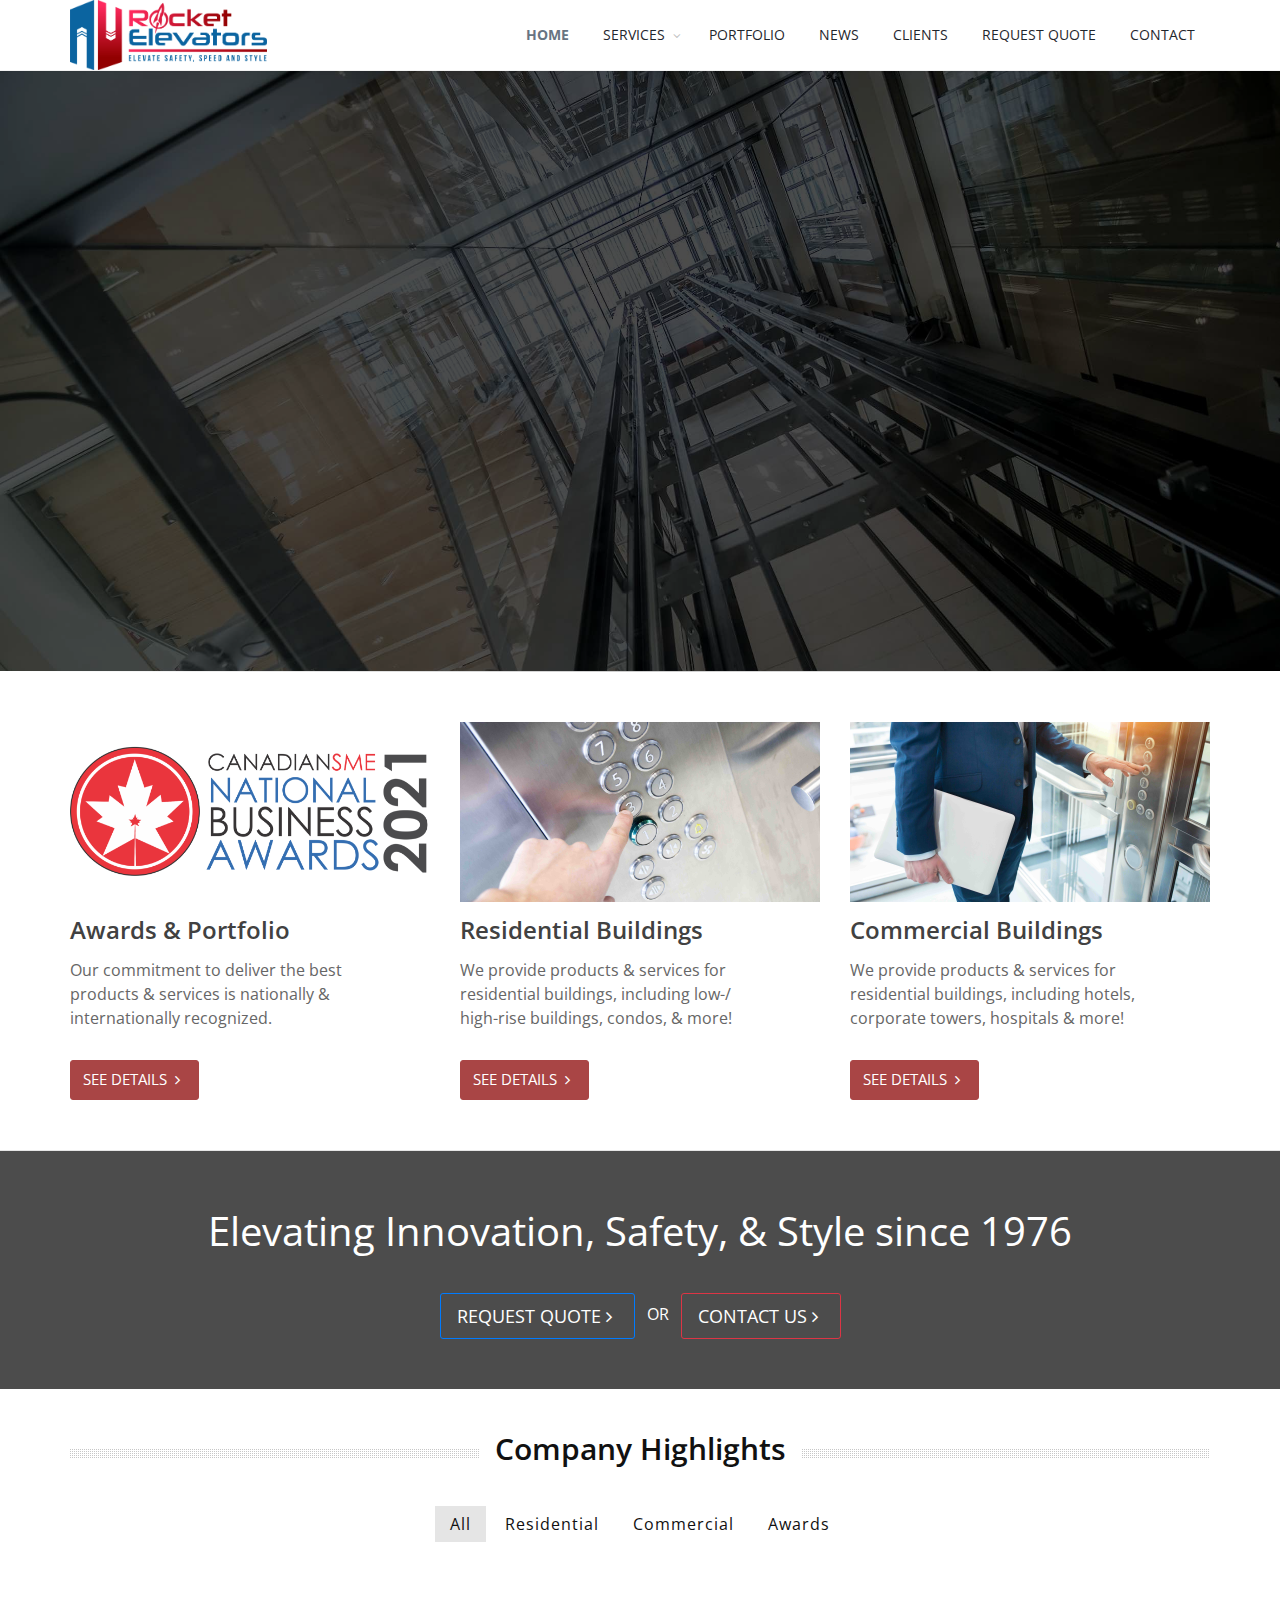
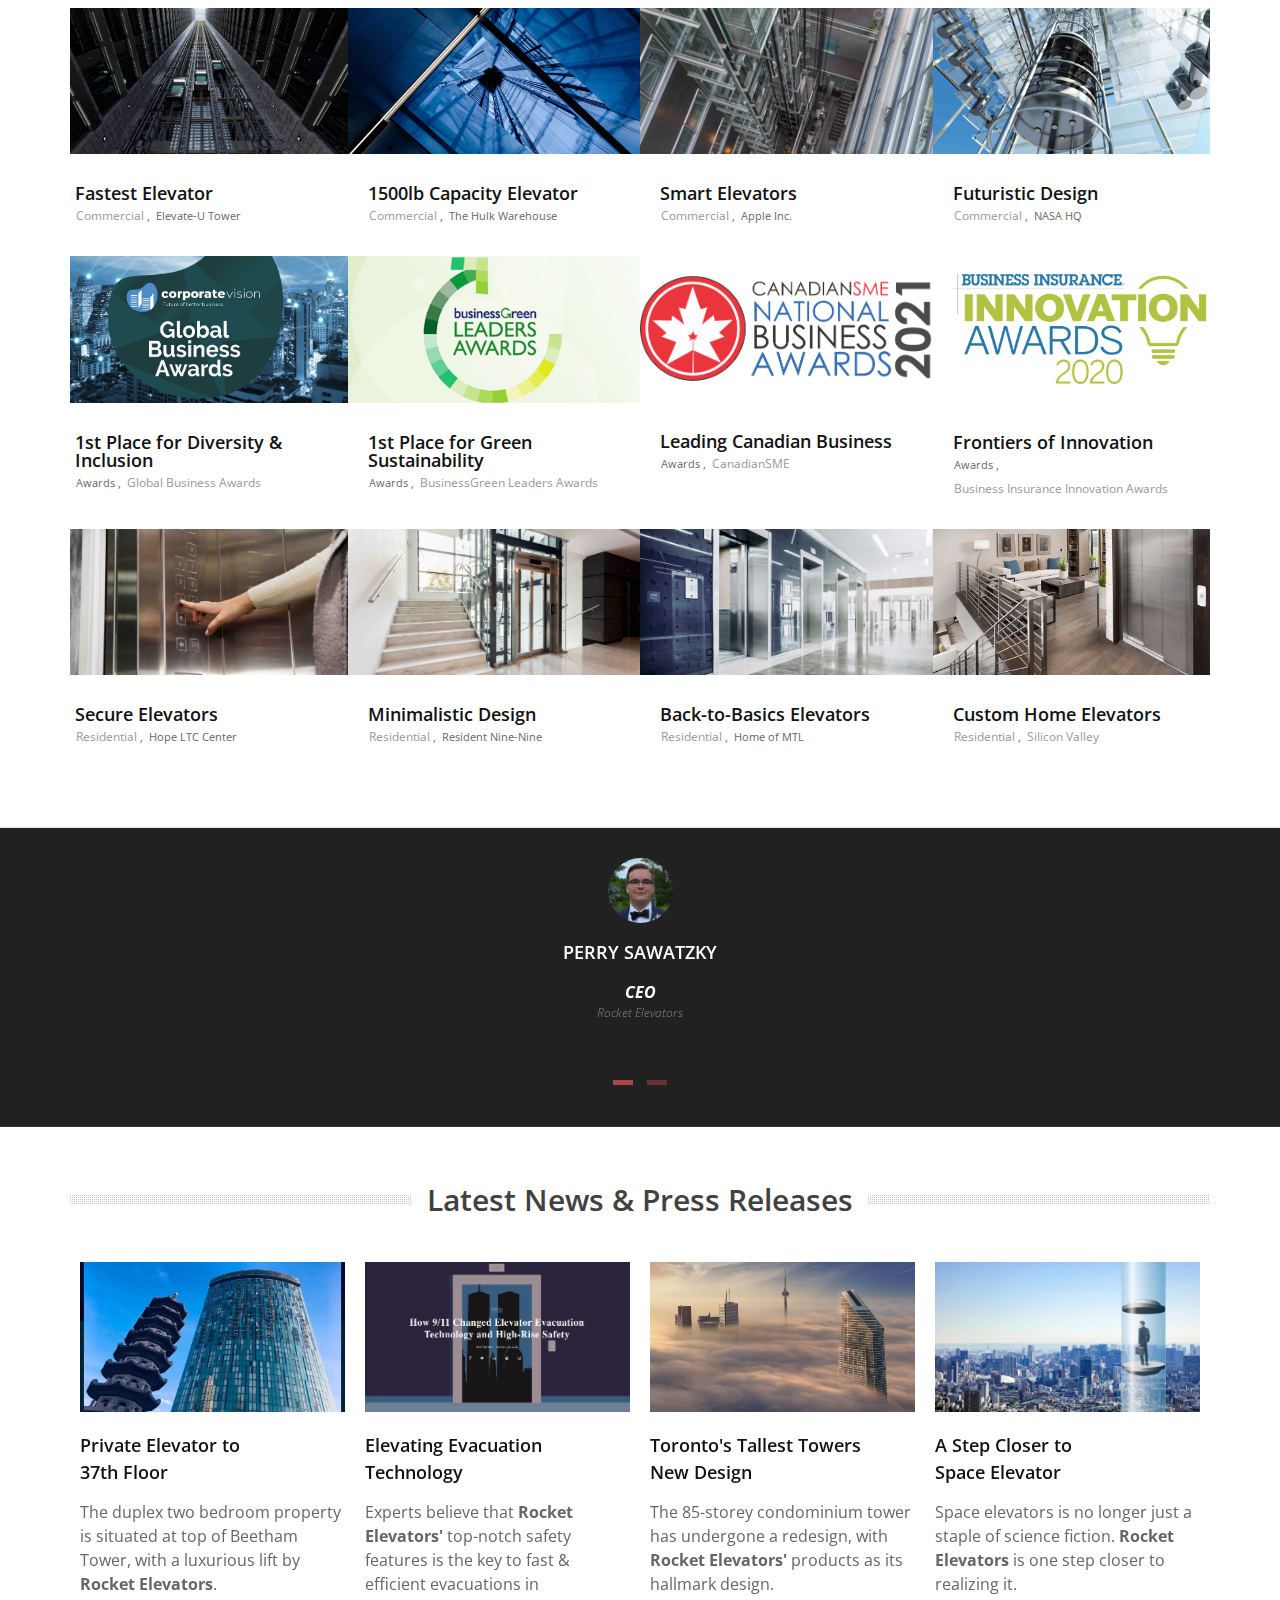
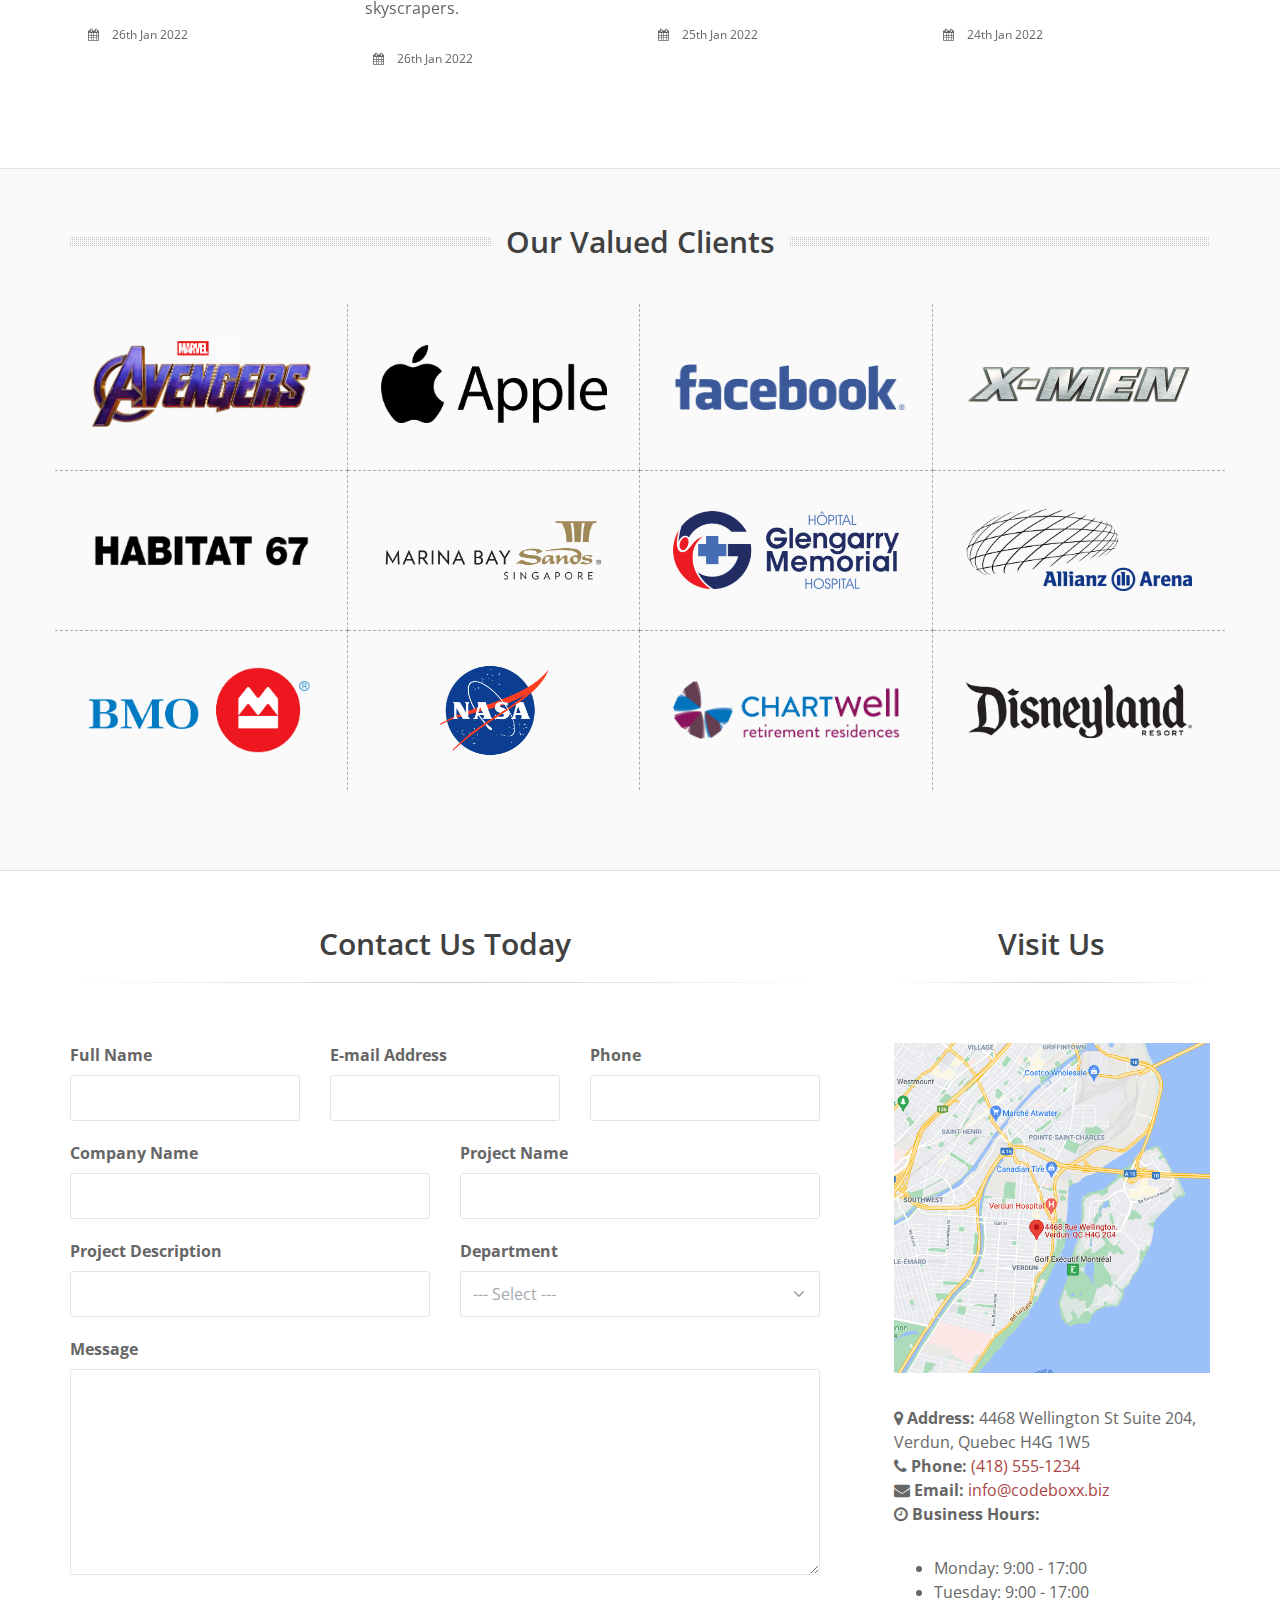
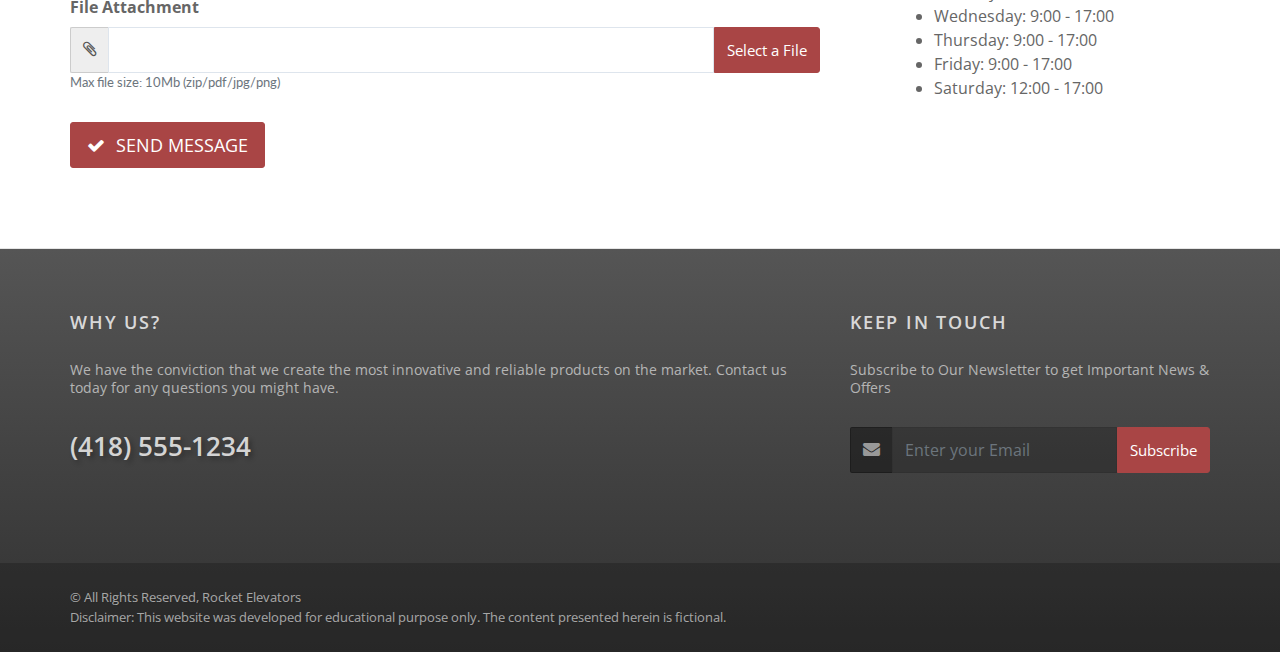
==== index.html @ ed4761b5 "All set for begin to work" ====
<!DOCTYPE html>
<html lang="en">
	<head>
		<meta charset="utf-8" />
		<link rel="shortcut icon" type="image/png" href="assets/images/rocketElevators/icon.png">
		<title>Rocket Elevators</title>
		<meta name="description" content="" />
		<meta name="Author" content="Codeboxx Wizardz" />

		<meta name="viewport" content="width=device-width, maximum-scale=1, initial-scale=1, user-scalable=0" />

		<link href="https://fonts.googleapis.com/css?family=Open+Sans:300,400,600%7CRaleway:300,400,500,600,700%7CLato:300,400,400italic,600,700" rel="stylesheet" type="text/css" />

		<link href="assets/plugins/bootstrap/css/bootstrap.min.css" rel="stylesheet" type="text/css" />

		<link href="assets/plugins/slider.revolution/css/extralayers.css" rel="stylesheet" type="text/css" />
		<link href="assets/plugins/slider.revolution/css/settings.css" rel="stylesheet" type="text/css" />

		<link href="assets/css/essentials.css" rel="stylesheet" type="text/css" />
		<link href="assets/css/layout.css" rel="stylesheet" type="text/css" />

		<link href="assets/css/header-1.css" rel="stylesheet" type="text/css" />
		<link href="assets/css/color_scheme/red.css" rel="stylesheet" type="text/css" id="color_scheme" />
	</head>

	<body class="smoothscroll enable-animation">

		<div id="wrapper">

            <div id="header" class="navbar-toggleable-md sticky header-md clearfix">
				<header id="topNav">
					<div class="container">

						<button class="btn btn-mobile" data-toggle="collapse" data-target=".nav-main-collapse">
							<i class="fa fa-bars"></i>
						</button>

						<a class="logo float-left scrollTo" href="#top">
							<img src="assets/images/rocketElevators/rocketLogo.png" alt="" />
						</a>
						<div class="navbar-collapse collapse float-right nav-main-collapse submenu-dark">
							<nav class="nav-main">

								<ul id="topMain" class="nav nav-pills nav-main nav-onepage">
									<li class="active">
										<a id="home-nav" class="scrollTo" href="#top">
											HOME
										</a>
									</li>
									<li class="dropdown">
										<a id="services-nav" href="#services" class="dropdown-toggle">
											SERVICES
										</a>
										<ul class="dropdown-menu">
											<li class="dropdown">
												<a id="residential-nav" href="residential.html">RESIDENTIAL</a>
											</li>
											<li class="dropdown">
												<a id="commercial-nav" href="commercial.html">COMMERCIAL</a>
											</li>
										</ul>
									</li>
									<li>
										<a id="portfolio-nav" href="#portfolio">
											PORTFOLIO
										</a>
									</li>
									<li>
										<a id="news-nav" href="#news">
											NEWS
										</a>
									</li>
									<li>
										<a id="clients-nav" href="#clients">
											CLIENTS
										</a>
									</li>
									<li>
										<a id="quote-nav" href="quote.html">
											REQUEST QUOTE
										</a>
									</li>
									<li>
										<a id="contact-nav" href="#contact">
											CONTACT
										</a>
									</li>
								</ul>

							</nav>
						</div>

					</div>
				</header>

			</div>


			<div class="slider fullwidthbanner-container roundedcorners">
				<div class="fullwidthbanner" data-height="600" data-shadow="0" data-navigationStyle="preview2">
					<ul class="hide">
						<li data-transition="parallaxtotop" data-slotamount="7" data-masterspeed="300"  data-saveperformance="off" data-title="Rocket Elevators">
							<img src="assets/images/rocketElevators/homeSlider1.jpeg" alt="cover image"  data-bgposition="center top" data-bgfit="cover" data-bgrepeat="no-repeat">

							<div class="overlay dark-7"></div>
							
							<div class="tp-caption font-roboto skewfromleft tp-resizeme"
								data-x="50"
								data-y="100" 
								data-speed="500"
								data-start="1500"
								data-easing="Cubic.easeOut"
								data-splitin="none"
								data-splitout="none"
								data-elementdelay="0.1"
								data-endelementdelay="0.1"
								data-endspeed="500"
								style="z-index: 2; color:#fff; font-size:65px; line-height:85px; font-weight:bold; letter-spacing:0; text-shadow:rgb(0 0 0 / 30%) 3px 3px 5px;
								;">
									Elevate Safety, Speed, & Style <br/>
									with Rocket Elevators.
							</div>

							<div class="tp-caption skewfromrightshort tp-resizeme"
								data-x="50"
								data-y="300" 
								data-speed="500"
								data-start="1000"
								data-easing="easeInCirc"
								data-splitin="none"
								data-splitout="none"
								data-elementdelay="0.1"
								data-endelementdelay="0.1"
								data-endspeed="500"
								style="z-index: 3; font-size:20px; color:#fff; font-weight:300; text-shadow:none;">
									If you dream of having the best elevators, <br />
									our team is the best in this field.
							</div>

							<div class="tp-caption sfb tp-resizeme"
								data-x="50"
								data-y="410" 
								data-speed="500"
								data-start="1500"
								data-easing="Power3.easeIn"
								data-splitin="none"
								data-splitout="none"
								data-elementdelay="1"
								data-endelementdelay="0.1"
								data-endspeed="500"
								style="z-index: 4; max-width: auto;">
									<a class="btn btn-primary btn-lg" href="#services">OUR SERVICES &nbsp; <i class="fa fa-angle-right"></i></a>
							</div>

							<div class="tp-caption sfb tp-resizeme"
								data-x="250"
								data-y="410" 
								data-speed="500"
								data-start="1500"
								data-easing="Power3.easeInOut"
								data-splitin="none"
								data-splitout="none"
								data-elementdelay="0.1"
								data-endelementdelay="0.1"
								data-endspeed="500"
								style="z-index: 6; max-width: auto; max-height: auto; white-space: nowrap;">
									<a class="btn btn-outline-primary btn-lg" href="quote.html">REQUEST QUOTE &nbsp; <i class="fa fa-angle-right"></i></a>
							</div>
						</li>
						<li data-transition="parallaxtotop" data-slotamount="7" data-masterspeed="300"  data-saveperformance="off" data-title="Residential Services">
							<img src="assets/images/rocketElevators/homeSliderResidential.jpeg" alt="cover image"  data-bgposition="center top" data-bgfit="cover" data-bgrepeat="no-repeat">
							<div class="overlay dark-6"></div>

							<div class="tp-caption font-roboto skewfromleft tp-resizeme"
								data-x="50"
								data-y="100" 
								data-speed="500"
								data-start="1500"
								data-easing="Cubic.easeOut"
								data-splitin="none"
								data-splitout="none"
								data-elementdelay="0.1"
								data-endelementdelay="0.1"
								data-endspeed="500"
								style="z-index: 2; color:#fff; font-size:65px; line-height:85px; font-weight:bold; letter-spacing:0; text-shadow:rgb(0 0 0 / 30%) 3px 3px 5px">
									Residential Building <br /> 
                                    Services
							</div>

							<div class="tp-caption skewfromrightshort tp-resizeme"
								data-x="50"
								data-y="300" 
								data-speed="500"
								data-start="1000"
								data-easing="easeInCirc"
								data-splitin="none"
								data-splitout="none"
								data-elementdelay="0.1"
								data-endelementdelay="0.1"
								data-endspeed="500"
								style="z-index: 3; font-size:20px; color:#fff; font-weight:300; text-shadow:none;">
									Check out our <b><em>residential building</em></b> services promotion!
							</div>

							<div class="tp-caption sfb tp-resizeme"
								data-x="50"
								data-y="370" 
								data-speed="500"
								data-start="1500"
								data-easing="Power3.easeIn"
								data-splitin="none"
								data-splitout="none"
								data-elementdelay="1"
								data-endelementdelay="0.1"
								data-endspeed="500"
								style="z-index: 4; max-width: auto;">
									<a class="btn btn-outline-primary btn-lg" href="residential.html">SEE DETAILS &nbsp; <i class="fa fa-angle-right"></i></a>
							</div>
						</li>
						<li data-transition="parallaxtotop" data-slotamount="7" data-masterspeed="300"  data-saveperformance="off" data-title="Commercial Services">
							<img src="assets/images/rocketElevators/homeSliderCorporate2.jpeg" alt="cover image"  data-bgposition="center top" data-bgfit="cover" data-bgrepeat="no-repeat">
							<div class="overlay dark-6"></div>
							<div class="tp-caption font-roboto skewfromleft tp-resizeme"
								data-x="50"
								data-y="100" 
								data-speed="500"
								data-start="1500"
								data-easing="Cubic.easeOut"
								data-splitin="none"
								data-splitout="none"
								data-elementdelay="0.1"
								data-endelementdelay="0.1"
								data-endspeed="500"
								style="z-index: 2; color:#fff; font-size:65px; line-height:85px; font-weight:bold; letter-spacing:0; text-shadow:rgb(0 0 0 / 30%) 3px 3px 5px;">
									Commercial Building <br />
                                    Services
							</div>

							<div class="tp-caption skewfromrightshort tp-resizeme"
								data-x="50"
								data-y="300" 
								data-speed="500"
								data-start="1000"
								data-easing="easeInCirc"
								data-splitin="none"
								data-splitout="none"
								data-elementdelay="0.1"
								data-endelementdelay="0.1"
								data-endspeed="500"
								style="z-index: 3; font-size:20px; color:#fff; font-weight:300; text-shadow:none;">
									Check out our <b><em>commercial building</em></b> services promotion!
							</div>

							<div class="tp-caption sfb tp-resizeme"
								data-x="50"
								data-y="370" 
								data-speed="500"
								data-start="1500"
								data-easing="Power3.easeIn"
								data-splitin="none"
								data-splitout="none"
								data-elementdelay="1"
								data-endelementdelay="0.1"
								data-endspeed="500"
								style="z-index: 4; max-width: auto;">
									<a class="btn btn-outline-primary btn-lg" href="commercial.html">SEE DETAILS &nbsp; <i class="fa fa-angle-right"></i></a>
							</div>
						</li>
					</ul>         
				</div>
			</div>
			
			<hr class="m-0" />

			<section id="services">
				<div class="container">
					<div class="row">
						<div class="col-sm-4">
                            <img class="img-fluid" src="assets/images/rocketElevators/award.png" alt="img" />
							<h3 class="mt-10">Awards & Portfolio</h3>
							<p>Our commitment to deliver the best <br/> 
								products & services is nationally & internationally recognized.</p>
							<a href="#portfolio" class="btn btn-primary">SEE DETAILS &nbsp;<i class="fa fa-angle-right"></i></a>
						</div>
						<div class="col-sm-4">
                            <img class="img-fluid" src="assets/images/rocketElevators/residential.jpeg" alt="img" />                            
							<h3 class="mt-10">Residential Buildings</h3>
							<p> We provide products & services for  <br/> 
								residential buildings, including low-/ <br/> 
								high-rise buildings, condos, & more!
							</p>
							<a href="residential.html" class="btn btn-primary">SEE DETAILS &nbsp;<i class="fa fa-angle-right"></i></a>
						</div>
						<div class="col-sm-4">                            
                            <img class="img-fluid" src="assets/images/rocketElevators/corporate.jpeg" alt="img" />                           
							<h3 class="mt-10">Commercial Buildings</h3>
							<p> We provide products & services for  <br/> 
								residential buildings, including hotels, <br/> 
								corporate towers, hospitals & more!
							</p>
							<a href="commercial.html" class="btn btn-primary">SEE DETAILS &nbsp;<i class="fa fa-angle-right"></i></a>
						</div>
					</div>
				</div>
			</section>

			<section class="parallax parallax-1" style="background-image: url('assets/images/rocketElevators/businessSince.jpeg');">
				<div class="overlay dark-7"></div>
				<div class="container">
					<div class="text-center">
						<h2 class="fs-40 fw-300"><strong>Elevating Innovation, Safety, & Style since 1976</strong></h2>
						<a class="btn btn-outline-primary btn-lg" href="quote.html">REQUEST QUOTE <i class="fa fa-angle-right"></i></a> 
						&nbsp; OR &nbsp; 
						<a class="btn btn-outline-danger btn-lg" href="#contact">CONTACT US <i class="fa fa-angle-right"></i></a>
					</div>
				</div>
			</section>

			<section id="portfolio">
				<div class="container">
					<div class="heading-title heading-dotted text-center">
						<h2>Company Highlights</h2>
					</div>
					<div class="text-center">
						<ul class="nav nav-pills mix-filter mb-60">
							<li data-filter="all" class="filter active"><a href="#">All</a></li>
							<li data-filter="residential" class="filter"><a href="#">Residential</a></li>
							<li data-filter="commercial" class="filter"><a href="#">Commercial</a></li>
                            <li data-filter="awards" class="filter"><a href="#">Awards</a></li>
						</ul>
					</div>
				</div>
				<div class="container">
					<div id="portfolio" class="portfolio-nogutter">
						<div class="row mix-grid">

							<div class="col-md-3 col-sm-3 mix commercial">
								<div class="item-box">
									<figure>
										
											<img class="img-fluid" src="assets/images/rocketElevators/comPortfolio5.jpeg" width="600" height="399" alt="">
										
									</figure>
									<div class="item-box-desc">
										<h3>Fastest Elevator</h3>
										<ul class="list-inline categories m-0">
											<li><a href="commercial.html">Commercial</a></li>
											<li>Elevate-U Tower</li>
										</ul>
									</div>
								</div>
							</div>


							<div class="col-md-3 col-sm-3 mix commercial">
								<div class="item-box">
									<figure>
											<img class="img-fluid" src="assets/images/rocketElevators/comPortfolio4.jpeg" width="600" height="399" alt="">
									</figure>
									<div class="item-box-desc">
										<h3>1500lb Capacity Elevator</h3>
										<ul class="list-inline categories m-0">
											<li><a href="commercial.html">Commercial</a></li>
											<li>The Hulk Warehouse</li>
										</ul>
									</div>
								</div>
							</div>


							<div class="col-md-3 col-sm-3 mix commercial">
								<div class="item-box">
									<figure>
											<img class="img-fluid" src="assets/images/rocketElevators/comPortfolio6.jpeg" width="600" height="399" alt="">
									</figure>
									<div class="item-box-desc">
										<h3>Smart Elevators</h3>
										<ul class="list-inline categories m-0">
											<li><a href="commercial.html">Commercial</a></li>
											<li>Apple Inc.</li>
										</ul>
									</div>
								</div>
							</div>


							<div class="col-md-3 col-sm-3 mix commercial">
								<div class="item-box">
									<figure>
											<img class="img-fluid" src="assets/images/rocketElevators/comPortfolio2.jpeg" width="600" height="399" alt="">
									</figure>
									<div class="item-box-desc">
										<h3>Futuristic Design</h3>
										<ul class="list-inline categories m-0">
											<li><a href="commercial.html">Commercial</a></li>
											<li>NASA HQ</li>
										</ul>
									</div>
								</div>
							</div>



							<div class="col-md-3 col-sm-3 mix awards">
								<div class="item-box">

									<figure>
											<img class="img-fluid" src="assets/images/rocketElevators/award5.jpg" width="600" height="399" alt="">
									</figure>

									<div class="item-box-desc">
										<h3>1st Place for Diversity & Inclusion</h3>
										<ul class="list-inline categories m-0">
											<li>Awards</li>
											<li><a href="https://www.corporatevision-news.com/awards/global-business-awards/">Global Business Awards</a></li>
										</ul>
									</div>
								</div>
							</div>



							<div class="col-md-3 col-sm-3 mix awards">
								<div class="item-box">
									<figure>
											<img class="img-fluid" src="assets/images/rocketElevators/award4.jpeg" width="600" height="399" alt="">
									</figure>
									<div class="item-box-desc">
										<h3>1st Place for Green Sustainability</h3>
										<ul class="list-inline categories m-0">
											<li>Awards</li>
											<li><a href="https://www.businessgreen.com/tag/businessgreen-leaders-awards">BusinessGreen Leaders Awards</a></li>
										</ul>
									</div>
								</div>
							</div>


							<div class="col-md-3 col-sm-3 mix awards">
								<div class="item-box">
									<figure>
											<img class="img-fluid" src="assets/images/rocketElevators/award.png" width="600" height="399" alt="">
									</figure>
									<div class="item-box-desc">
										<h3>Leading Canadian Business</h3>
										<ul class="list-inline categories m-0">
											<li>Awards</li>
											<li><a href="https://www.smeawards.ca/">CanadianSME</a></li>
										</ul>
									</div>
								</div>
							</div>


							<div class="col-md-3 col-sm-3 mix awards">
								<div class="item-box">
									<figure>
											<img class="img-fluid" src="assets/images/rocketElevators/award1.png" width="600" height="399" alt="">
									</figure>
									<div class="item-box-desc">
										<h3>Frontiers of Innovation</h3>
										<ul class="list-inline categories m-0">
											<li>Awards</li>
											<li><a href="https://www.businessinsurance.com/">
												Business Insurance Innovation Awards
											</a></li>
										</ul>
									</div>
								</div>
							</div>


							<div class="col-md-3 col-sm-3 mix residential">
								<div class="item-box">
									<figure>
											<img class="img-fluid" src="assets/images/rocketElevators/resPortfolio3.jpeg" width="600" height="399" alt="">
									</figure>
									<div class="item-box-desc">
										<h3>Secure Elevators</h3>
										<ul class="list-inline categories m-0">
											<li><a href="residential.html">Residential</a></li>
											<li>Hope LTC Center</li>
										</ul>
									</div>
								</div>
							</div>


							<div class="col-md-3 col-sm-3 mix residential">
								<div class="item-box">
									<figure>
											<img class="img-fluid" src="assets/images/rocketElevators/resPortfolio4.jpeg" width="600" height="399" alt="">
									</figure>
									<div class="item-box-desc">
										<h3>Minimalistic Design</h3>
										<ul class="list-inline categories m-0">
											<li><a href="residential.html">Residential</a></li>
											<li>Resident Nine-Nine</li>
										</ul>
									</div>
								</div>
							</div>


							<div class="col-md-3 col-sm-3 mix residential">
								<div class="item-box">
									<figure>
											<img class="img-fluid" src="assets/images/rocketElevators/resPortfolio7.jpg" width="600" height="399" alt="">
									</figure>
									<div class="item-box-desc">
										<h3>Back-to-Basics Elevators</h3>
										<ul class="list-inline categories m-0">
											<li><a href="residential.html">Residential</a></li>
											<li>Home of MTL</li>
										</ul>
									</div>
								</div>
							</div>


							<div class="col-md-3 col-sm-3 mix residential">
								<div class="item-box">
									<figure>
											<img class="img-fluid" src="assets/images/rocketElevators/resPortfolio8.png" width="600" height="399" alt="">
									</figure>
									<div class="item-box-desc">
										<h3>Custom Home Elevators</h3>
										<ul class="list-inline categories m-0">
											<li><a href="#">Residential</a></li>
											<li><a href="">Silicon Valley</a></li>
										</ul>
									</div>
								</div>
							</div>

						</div>
					</div>
				</div>
			</section>

			<section id="team" class="section-xs dark">
				<div class="container">
					<div class="owl-carousel text-center owl-testimonial m-0" data-plugin-options='{"singleItem": true, "autoPlay": 3500, "navigation": false, "pagination": true, "transitionStyle":"fade"}'>

						<div id="CEO" class="testimonial">
							<figure>
								<img class="rounded" src="assets/images/rocketElevators/CEO.jpg" alt="" />
							</figure>
							<div class="testimonial-content p-0">
                                <h4>PERRY SAWATZKY<br /></h4>
								<cite>                                    
									CEO
									<span>Rocket Elevators</span>
								</cite>
							</div>
						</div>
						<div id="employee" class="testimonial">
							<figure>
								<img class="rounded" src="assets/images/rocketElevators/employee-of-the-month.jpg" alt="" />
							</figure>
							<div class="testimonial-content p-0">
                                <h4>FELICIA HARTONO<br /></h4>
								<cite>
									Employee of the Month
									<span>Rocket Elevators</span>
								</cite>
							</div>
						</div>

					</div>
				</div>
			</section>

			<section id="news">
				<div class="container">

                    <div class="heading-title heading-dotted text-center">
						<h2>Latest News & Press Releases</h2>
					</div>
					<div class="owl-carousel owl-padding-10 buttons-autohide controlls-over" data-plugin-options='{"singleItem": false, "items":"4", "autoPlay": 4000, "navigation": true, "pagination": false}'>

						<div class="img-hover img-crop">
							<a href="https://www.birminghammail.co.uk/news/midlands-news/skyline-views-inside-designer-city-22876574">
								<img class="img-fluid" src="assets/images/rocketElevators/news3.jpg" alt="">
							</a>
							<h4 class="text-left mt-20"><a href="https://www.birminghammail.co.uk/news/midlands-news/skyline-views-inside-designer-city-22876574">Private Elevator to <br/> 37th Floor</a></h4>
							<p class="text-left">The duplex two bedroom property is situated at top of Beetham Tower, with a luxurious lift by <strong>Rocket Elevators</strong>.</p>
							<ul class="text-left fs-12 list-inline list-separator">
								<li>
									<i class="fa fa-calendar"></i> 
									26th Jan 2022
								</li>
							</ul>
						</div>

						<div class="img-hover img-crop">
							<a href="https://www.propmodo.com/how-9-11-changed-elevator-evacuation-technology-and-high-rise-building-safety/">
								<img class="img-fluid" src="assets/images/rocketElevators/news4.jpg" alt="">
							</a>
							<h4 class="text-left mt-20"><a href="https://www.propmodo.com/how-9-11-changed-elevator-evacuation-technology-and-high-rise-building-safety/">Elevating Evacuation Technology</a></h4>
							<p class="text-left">Experts believe that <strong>Rocket Elevators'</strong> top-notch safety features is the key to fast & efficient evacuations in skyscrapers.
							</p>
							<ul class="text-left fs-12 list-inline list-separator">
								<li>
									<i class="fa fa-calendar"></i> 
									26th Jan 2022
								</li>
							</ul>
						</div>


						<div class="img-hover img-crop">
								<a href="https://www.blogto.com/real-estate-toronto/2022/01/construction-one-torontos-tallest-towers/">
									<img class="img-fluid" src="assets/images/rocketElevators/news2.jpg" alt="">
								</a>
							<h4 class="text-left mt-20"><a href="https://www.blogto.com/real-estate-toronto/2022/01/construction-one-torontos-tallest-towers/">Toronto's Tallest Towers <br/> New Design</a></h4>
							<p class="text-left">The 85-storey condominium tower has undergone a redesign, with <strong>Rocket Elevators'</strong> products as its hallmark design.</p>
							<ul class="text-left fs-12 list-inline list-separator">
								<li>
									<i class="fa fa-calendar"></i> 
									25th Jan 2022
								</li>
							</ul>
						</div>


						<div class="img-hover img-crop">
							<a href="https://www.slashgear.com/is-a-space-elevator-possible-using-todays-technology-24708424/">
								<img class="img-fluid" src="assets/images/rocketElevators/news1.jpg" alt="">
							</a>
							<h4 class="text-left mt-20"><a href="https://www.slashgear.com/is-a-space-elevator-possible-using-todays-technology-24708424/">A Step Closer to <br/> Space Elevator
							</a></h4>
							<p class="text-left">Space elevators is no longer just a staple of science fiction. <strong>Rocket Elevators</strong> is one step closer to realizing it.</p>
                            <ul class="text-left fs-12 list-inline list-separator">
								<li>
									<i class="fa fa-calendar"></i> 
									24th Jan 2022
								</li>
							</ul>
						</div>

						
						<div class="img-hover img-crop">
							<a href="https://www.thetimes.co.uk/article/how-install-lift-your-home-renovations-explained-x86k9ztl2">
								<img class="img-fluid" src="assets/images/rocketElevators/news6.jpg" alt="">
							</a>
							<h4 class="text-left mt-20"><a href="https://www.thetimes.co.uk/article/how-install-lift-your-home-renovations-explained-x86k9ztl2">
								Installing Home Lift<br/>with Rocket Elevators
							</a></h4>
							<p class="text-left"><em>“Not only does <strong>Rocket Elevators'</strong> lift make a home more accessible, especially if you are elderly, it opens up a difficult-to-reach part of the house, such as the attic.”</em></p>
							<ul class="text-left fs-12 list-inline list-separator">
								<li>
									<i class="fa fa-calendar"></i> 
									14th Jan 2022
								</li>
							</ul>
						</div>

						<div class="img-hover img-crop">
							<a href="https://www.propmodo.com/new-elevator-tech-a-big-help-for-those-with-disabilities/">
								<img class="img-fluid" src="assets/images/rocketElevators/news5.jpg" alt="">
							</a>
							<h4 class="text-left mt-20"><a href="https://www.propmodo.com/new-elevator-tech-a-big-help-for-those-with-disabilities/">New Elevator Tech <br/> Improves Accessibility</a></h4>
							<p class="text-left">Beyond its vital function as an emergency systems, <strong>Rocket Elevators'</strong> interactive touch panels can display entertainment, news feeds, & systems monitoring.</p>
							<ul class="text-left fs-12 list-inline list-separator">
								<li>
									<i class="fa fa-calendar"></i> 
									18th Nov 2021
								</li>
							</ul>
						</div>

					</div>
				</div>
			</section>

			<section id="clients" class="alternate">
				<div class="container">
					<div class="heading-title heading-dotted text-center">
						<h2>Our Valued Clients</h2>
					</div>

					<ul class="row clients-dotted list-inline">
						<li class="col-md-3 col-sm-3 col-6">
							<div class="logo-crop">
								<img class="img-fluid" src="assets/images/rocketElevators/cust1.png" alt="client" />
							<div>
						</li>
						<li class="col-md-3 col-sm-3 col-6">
							<div class="logo-crop">
								<img class="img-fluid" src="assets/images/rocketElevators/cust3.png" alt="client" />
							<div>
						</li>
						<li class="col-md-3 col-sm-3 col-6">
							<a href="#">
								<img class="img-fluid" src="assets/images/rocketElevators/cust4.png" alt="client" />
							</a>
						</li>
						<li class="col-md-3 col-sm-3 col-6">
							<div class="logo-crop">
								<img class="img-fluid" src="assets/images/rocketElevators/cust5.png" alt="client" />
							<div>
						</li>
						<li class="col-md-3 col-sm-3 col-6">
							<div class="logo-crop">
								<img class="img-fluid" src="assets/images/rocketElevators/cust13.png" alt="client" />
							<div>
						</li>
						<li class="col-md-3 col-sm-3 col-6">
							<div class="logo-crop">
								<img class="img-fluid" src="assets/images/rocketElevators/cust7.png" alt="client" />
							</div>
						</li>
						<li class="col-md-3 col-sm-3 col-6">
							<div class="logo-crop">
								<img class="img-fluid" src="assets/images/rocketElevators/cust8.png" alt="client" />
							</div>
						</li>
						<li class="col-md-3 col-sm-3 col-6">
							<div class="logo-crop">
								<img class="img-fluid" src="assets/images/rocketElevators/cust9.png" alt="client" />
							</div>
						</li>
						<li class="col-md-3 col-sm-3 col-6">
							<div class="logo-crop">
								<img class="img-fluid" src="assets/images/rocketElevators/cust11.png" alt="client" />
							</div>
						</li>
						<li class="col-md-3 col-sm-3 col-6">
							<div class="logo-crop">
								<img class="img-fluid" src="assets/images/rocketElevators/cust10.png" alt="client" />
							</div>
						</li>
						<li class="col-md-3 col-sm-3 col-6">
							<div class="logo-crop">
								<img class="img-fluid" src="assets/images/rocketElevators/cust12.png" alt="client" />
							</div>
						</li>
						<li class="col-md-3 col-sm-3 col-6">
							<div class="logo-crop">
								<img class="img-fluid" src="assets/images/rocketElevators/cust2.png" alt="client" />
							</div>
						</li>
					</ul>

				</div>
			</section>

			<section id="contact">
				<div class="container">
					<div class="row">
						<div class="col-md-8 col-sm-8">

							<header class="text-center mb-60">
								<h2>Contact Us Today</h2>
								<hr />
							</header>

							<div id="alert_success" class="alert alert-success mb-30">
								<button type="button" class="close" data-dismiss="alert" aria-hidden="true">&times;</button>
								<strong>Thank You!</strong> Your message successfully sent!
							</div>

							<div id="alert_failed" class="alert alert-danger mb-30">
								<button type="button" class="close" data-dismiss="alert" aria-hidden="true">&times;</button>
								<strong>[SMTP] Error!</strong> Internal server error!
							</div>

							<div id="alert_mandatory" class="alert alert-danger mb-30">
								<button type="button" class="close" data-dismiss="alert" aria-hidden="true">&times;</button>
								<strong>Sorry!</strong> You need to complete all mandatory (*) fields!
							</div>


							<form id="contact-form">
								<fieldset>
									<input type="hidden" name="action" value="contact_send" />

									<div class="row">
											<div class="col-md-4">
												<label for="name">Full Name</label>
												<input id="name" type="text" value="" class="form-control" name="contact[name]">
											</div>
											<div class="col-md-4">
												<label for="email">E-mail Address</label>
												<input id="email" type="email" value="" class="form-control" name="contact[email]">
											</div>
											<div class="col-md-4">
												<label for="phone">Phone</label>
												<input id="phone" type="text" value="" class="form-control" name="contact[phone]">
											</div>
									</div>
                                    <div class="row">
                                        <div class="col-md-6">
                                            <label for="company_name">Company Name</label>
                                            <input id="name"  type="text" value="" class="form-control" name="contact[name]">
                                        </div>
                                        <div class="col-md-6">
                                            <label for="project_name">Project Name</label>
                                            <input id="project_name"  type="text" value="" class="form-control" name="contact[name]">
                                        </div>
                                    </div>
									<div class="row">
											<div class="col-md-6">
                                                <label for="project_description">Project Description</label>
												<input id="project_description"  type="text" value="" class="form-control" name="contact[subject]">
											</div>
											<div class="col-md-6">
												<label for="department">Department</label>
												<select id="department" class="form-control pointer" name="contact[department]">
													<option value="">--- Select ---</option>
													<option value="Marketing">Commercial</option>
													<option value="Webdesign">Residential</option>
												</select>
											</div>
									</div>
									<div class="row">
											<div class="col-md-12">
												<label for="message">Message</label>
												<textarea id="message"  maxlength="10000" rows="8" class="form-control" name="contact[message]"></textarea>
											</div>
									</div>
									<div class="row">
											<div class="col-md-12">
												<label for="attachment">File Attachment</label>
												<input id="attachment" class="custom-file-upload" type="file" name="contact[attachment]"  data-btn-text="Select a File" />
												<small class="text-muted block">
                                                    Max file size: 10Mb (zip/pdf/jpg/png)
                                                </small>
											</div>
									</div>

								</fieldset>

								<div class="row">
									<div class="col-md-12">
										<button type="submit" class="btn btn-primary btn-lg"><i class="fa fa-check"></i> SEND MESSAGE</button>
									</div>
								</div>
							</form>

						</div>

						<div class="col-md-4 col-sm-4" style="padding-left: 5%">

							<header class="text-center mb-60">
								<h2>Visit Us</h2>
								<hr />
							</header>
							
							<img class="img-fluid" src="assets/images/rocketElevators/map.jpg"/>
						
							<p style="padding-top: 10%">
								<span class="block"><strong><i class="fa fa-map-marker"></i> Address:</strong> 4468 Wellington St Suite 204, Verdun, Quebec H4G 1W5</span>
								<span class="block"><strong><i class="fa fa-phone"></i> Phone:</strong> <a href="tel:418-555-1234">(418) 555-1234</a></span>
								<span class="block"><strong><i class="fa fa-envelope"></i> Email:</strong> <a href="mailto:info@codeboxx.biz">info@codeboxx.biz</a></span>
								<span class="block"><strong>
									<i class="fa fa-clock-o" aria-hidden="true"></i> 
									Business Hours:
								</strong></span>
								<span class="block"> 
									<ul>
										<li>Monday: 9:00 - 17:00</li>
										<li>Tuesday: 9:00 - 17:00</li>
										<li>Wednesday: 9:00 - 17:00</li>
										<li>Thursday: 9:00 - 17:00</li>
										<li>Friday: 9:00 - 17:00</li>
										<li>Saturday: 12:00 - 17:00</li>
									</ul>
								</span>
							</p>
						</div>
					</div>
				</div>
			</section>

			<div class="modal fade" id="success-message" role="dialog">
				<div class="modal-dialog">				
				<div class="modal-content">
					<div class="modal-header" style="background-color: rgb(10, 101, 160);">
					<button type="button" class="close" data-dismiss="modal">&times;</button>
					<h3 class="modal-title" style="color: #fff; text-align: center;"> 		
						<i class="et-envelope" style="color: #fff;"></i>
						MESSAGE SENT!
					</h3>
					</div>
					<div class="modal-body">
						<h4 style="text-align: center;">
							Thank you for contacting Rocket Elevators. <br> 
							Your inquiry is our top priority and <br> 
							we will get back to you shortly. 
						</h4>
						<img class="img-fluid" width="200px" style="display: block;
						margin-left: auto; margin-right: auto;" src="assets/images/rocketElevators/rocketLogo.png"/>
					</div>
					<div class="modal-footer">
					<button type="button" class="btn btn-default" data-dismiss="modal">Close</button>
					</div>
				</div>
				
				</div>
			</div>

			<div class="modal fade" id="subscribe-message" role="dialog">
				<div class="modal-dialog">				
				<div class="modal-content">
					<div class="modal-header" style="background-color: rgb(10, 101, 160);">
					<button type="button" class="close" data-dismiss="modal">&times;</button>
					<h3 class="modal-title" style="color: #fff; text-align: center;"> 		
						🔔 SUBSCRIBED!
					</h3>
					</div>
					<div class="modal-body">
						<h4 style="text-align: center;">
							Thank you for subscribing to our newsletter! <br> 
						</h4>
					</div>
					<div class="modal-footer">
					<button type="button" class="btn btn-default" data-dismiss="modal">Close</button>
					</div>
				</div>
				
				</div>
			</div>

			<footer id="footer">
				<div class="container">
					<div class="row">
						<div class="col-md-8">
							<h3 class="letter-spacing-1">WHY US?</h3>
							<p>
								We have the conviction that we create the most innovative and reliable products on the market. Contact us today for any questions you might have.
							</p>
							<h2>(418) 555-1234</h2>
						</div>

						<div class="col-md-4">
							<h3 class="letter-spacing-1">KEEP IN TOUCH</h3>
							<p>Subscribe to Our Newsletter to get Important News & Offers</p>
							
							<form id="subscribe-form" onsubmit="showPopup()">
								<div class="input-group">
									<span class="input-group-addon">
										<i class="fa fa-envelope"></i>
									</span>
									<input type="email" id="email" name="email" class="form-control required" placeholder="Enter your Email">
									<span class="input-group-btn">
										<button class="btn btn-primary" type="submit">
											Subscribe
										</button>
									</span>
								</div>
							</form>

						</div>
					</div>
				</div>
				<div class="copyright">
					<div class="container">
						&copy; All Rights Reserved, Rocket Elevators <br>
						Disclaimer: This website was developed for educational purpose only. 
						The content presented herein is fictional. 
					</div>
				</div>
			</footer>
		</div>

		<a href="#" id="toTop"></a>

		<div id="preloader">
			<div class="inner">
				<span class="loader"></span>
			</div>
		</div>

		<script>var plugin_path = 'assets/plugins/';</script>
		<script src="assets/plugins/jquery/jquery-3.3.1.min.js"></script>
		<script src="assets/js/scripts.js"></script>
		
		<script src="assets/plugins/slider.revolution/js/jquery.themepunch.tools.min.js"></script>
		<script src="assets/plugins/slider.revolution/js/jquery.themepunch.revolution.min.js"></script>
		<script src="assets/js/view/demo.revolution_slider.js"></script>

		<script src="assets/js/contact.js"></script>

		<script type="text/javascript">
			$("#contact-form").on("submit", function(e){
				e.preventDefault();
				$("#success-message").modal("show");
				this.reset();
			});
			$("#subscribe-form").on("submit", function(e){
				e.preventDefault();
				$("#subscribe-message").modal("show");
				this.reset();
			});
		</script>
	</body>
</html>
---- assets/plugins/slider.revolution/css/extralayers.css ----
/**********************************************************
***********************************************************
***********************************************************



   SOME MORE LAYER EXAMPLES, USE ONLY WHICH YOU NEED,
   TO SAVE LOAD TIME 



***********************************************************
***********************************************************
***********************************************************/





.tp-caption.medium_grey {
position:absolute;
color:#fff;
text-shadow:0px 2px 5px rgba(0, 0, 0, 0.5);
font-weight:700;
font-size:20px;
line-height:20px;
font-family:Arial;
padding:2px 4px;
margin:0px;
border-width:0px;
border-style:none;
background-color:#888;
white-space:nowrap;
}

.tp-caption.small_text {
position:absolute;
color:#fff;
text-shadow:0px 2px 5px rgba(0, 0, 0, 0.5);
font-weight:700;
font-size:14px;
line-height:20px;
font-family:Arial;
margin:0px;
border-width:0px;
border-style:none;
white-space:nowrap;
}

.tp-caption.medium_text {
position:absolute;
color:#fff;
text-shadow:0px 2px 5px rgba(0, 0, 0, 0.5);
font-weight:700;
font-size:20px;
line-height:20px;
font-family:Arial;
margin:0px;
border-width:0px;
border-style:none;
white-space:nowrap;
}

.tp-caption.large_text {
position:absolute;
color:#fff;
text-shadow:0px 2px 5px rgba(0, 0, 0, 0.5);
font-weight:700;
font-size:40px;
line-height:40px;
font-family:Arial;
margin:0px;
border-width:0px;
border-style:none;
white-space:nowrap;
}

.tp-caption.very_large_text {
position:absolute;
color:#fff;
text-shadow:0px 2px 5px rgba(0, 0, 0, 0.5);
font-weight:700;
font-size:60px;
line-height:60px;
font-family:Arial;
margin:0px;
border-width:0px;
border-style:none;
white-space:nowrap;
letter-spacing:-2px;
}

.tp-caption.very_big_white {
position:absolute;
color:#fff;
text-shadow:none;
font-weight:800;
font-size:60px;
line-height:60px;
font-family:Arial;
margin:0px;
border-width:0px;
border-style:none;
white-space:nowrap;
padding:0px 4px;
padding-top:1px;
background-color:#000;
}

.tp-caption.very_big_black {
position:absolute;
color:#000;
text-shadow:none;
font-weight:700;
font-size:60px;
line-height:60px;
font-family:Arial;
margin:0px;
border-width:0px;
border-style:none;
white-space:nowrap;
padding:0px 4px;
padding-top:1px;
background-color:#fff;
}

.tp-caption.modern_medium_fat {
position:absolute;
color:#000;
text-shadow:none;
font-weight:800;
font-size:24px;
line-height:20px;
font-family:"Open Sans", sans-serif;
margin:0px;
border-width:0px;
border-style:none;
white-space:nowrap;
}

.tp-caption.modern_medium_fat_white {
position:absolute;
color:#fff;
text-shadow:none;
font-weight:800;
font-size:24px;
line-height:20px;
font-family:"Open Sans", sans-serif;
margin:0px;
border-width:0px;
border-style:none;
white-space:nowrap;
}

.tp-caption.modern_medium_light {
position:absolute;
color:#000;
text-shadow:none;
font-weight:300;
font-size:24px;
line-height:20px;
font-family:"Open Sans", sans-serif;
margin:0px;
border-width:0px;
border-style:none;
white-space:nowrap;
}

.tp-caption.modern_big_bluebg {
position:absolute;
color:#fff;
text-shadow:none;
font-weight:800;
font-size:30px;
line-height:36px;
font-family:"Open Sans", sans-serif;
padding:3px 10px;
margin:0px;
border-width:0px;
border-style:none;
background-color:#4e5b6c;
letter-spacing:0;
}

.tp-caption.modern_big_redbg {
position:absolute;
color:#fff;
text-shadow:none;
font-weight:300;
font-size:30px;
line-height:36px;
font-family:"Open Sans", sans-serif;
padding:3px 10px;
padding-top:1px;
margin:0px;
border-width:0px;
border-style:none;
background-color:#de543e;
letter-spacing:0;
}

.tp-caption.modern_small_text_dark {
position:absolute;
color:#555;
text-shadow:none;
font-size:14px;
line-height:22px;
font-family:Arial;
margin:0px;
border-width:0px;
border-style:none;
white-space:nowrap;
}

.tp-caption.boxshadow {
-moz-box-shadow:0px 0px 20px rgba(0, 0, 0, 0.5);
-webkit-box-shadow:0px 0px 20px rgba(0, 0, 0, 0.5);
box-shadow:0px 0px 20px rgba(0, 0, 0, 0.5);
}

.tp-caption.black {
color:#000;
text-shadow:none;
}

.tp-caption.noshadow {
text-shadow:none;
}

.tp-caption.thinheadline_dark {
position:absolute;
color:rgba(0,0,0,0.85);
text-shadow:none;
font-weight:300;
font-size:30px;
line-height:30px;
font-family:"Open Sans";
background-color:transparent;
}

.tp-caption.thintext_dark {
position:absolute;
color:rgba(0,0,0,0.85);
text-shadow:none;
font-weight:300;
font-size:16px;
line-height:26px;
font-family:"Open Sans";
background-color:transparent;
}

.tp-caption.largeblackbg {
position:absolute;
color:#fff;
text-shadow:none;
font-weight:300;
font-size:50px;
line-height:70px;
font-family:"Open Sans";
background-color:#000;
padding:0px 20px;
-webkit-border-radius:0px;
-moz-border-radius:0px;
border-radius:0px;
}

.tp-caption.largepinkbg {
position:absolute;
color:#fff;
text-shadow:none;
font-weight:300;
font-size:50px;
line-height:70px;
font-family:"Open Sans";
background-color:#db4360;
padding:0px 20px;
-webkit-border-radius:0px;
-moz-border-radius:0px;
border-radius:0px;
}

.tp-caption.largewhitebg {
position:absolute;
color:#000;
text-shadow:none;
font-weight:300;
font-size:50px;
line-height:70px;
font-family:"Open Sans";
background-color:#fff;
padding:0px 20px;
-webkit-border-radius:0px;
-moz-border-radius:0px;
border-radius:0px;
}

.tp-caption.largegreenbg {
position:absolute;
color:#fff;
text-shadow:none;
font-weight:300;
font-size:50px;
line-height:70px;
font-family:"Open Sans";
background-color:#67ae73;
padding:0px 20px;
-webkit-border-radius:0px;
-moz-border-radius:0px;
border-radius:0px;
}

.tp-caption.excerpt {
font-size:36px;
line-height:36px;
font-weight:700;
font-family:Arial;
color:#ffffff;
text-decoration:none;
background-color:rgba(0, 0, 0, 1);
text-shadow:none;
margin:0px;
letter-spacing:-1.5px;
padding:1px 4px 0px 4px;
width:150px;
white-space:normal !important;
height:auto;
border-width:0px;
border-color:rgb(255, 255, 255);
border-style:none;
}

.tp-caption.large_bold_grey {
font-size:60px;
line-height:60px;
font-weight:800;
font-family:"Open Sans";
color:rgb(102, 102, 102);
text-decoration:none;
background-color:transparent;
text-shadow:none;
margin:0px;
padding:1px 4px 0px;
border-width:0px;
border-color:rgb(255, 214, 88);
border-style:none;
}

.tp-caption.medium_thin_grey {
font-size:34px;
line-height:30px;
font-weight:300;
font-family:"Open Sans";
color:rgb(102, 102, 102);
text-decoration:none;
background-color:transparent;
padding:1px 4px 0px;
text-shadow:none;
margin:0px;
border-width:0px;
border-color:rgb(255, 214, 88);
border-style:none;
}

.tp-caption.small_thin_grey {
font-size:18px;
line-height:26px;
font-weight:300;
font-family:"Open Sans";
color:rgb(117, 117, 117);
text-decoration:none;
background-color:transparent;
padding:1px 4px 0px;
text-shadow:none;
margin:0px;
border-width:0px;
border-color:rgb(255, 214, 88);
border-style:none;
}

.tp-caption.lightgrey_divider {
text-decoration:none;
background-color:rgba(235, 235, 235, 1);
width:370px;
height:3px;
background-position:initial initial;
background-repeat:initial initial;
border-width:0px;
border-color:rgb(34, 34, 34);
border-style:none;
}

.tp-caption.large_bold_darkblue {
font-size:58px;
line-height:60px;
font-weight:800;
font-family:"Open Sans";
color:rgb(52, 73, 94);
text-decoration:none;
background-color:transparent;
border-width:0px;
border-color:rgb(255, 214, 88);
border-style:none;
}

.tp-caption.medium_bg_darkblue {
font-size:20px;
line-height:20px;
font-weight:800;
font-family:"Open Sans";
color:rgb(255, 255, 255);
text-decoration:none;
background-color:rgb(52, 73, 94);
padding:10px;
border-width:0px;
border-color:rgb(255, 214, 88);
border-style:none;
}

.tp-caption.medium_bold_red {
font-size:24px;
line-height:30px;
font-weight:800;
font-family:"Open Sans";
color:rgb(227, 58, 12);
text-decoration:none;
background-color:transparent;
padding:0px;
border-width:0px;
border-color:rgb(255, 214, 88);
border-style:none;
}

.tp-caption.medium_light_red {
font-size:21px;
line-height:26px;
font-weight:300;
font-family:"Open Sans";
color:rgb(227, 58, 12);
text-decoration:none;
background-color:transparent;
padding:0px;
border-width:0px;
border-color:rgb(255, 214, 88);
border-style:none;
}

.tp-caption.medium_bg_red {
font-size:20px;
line-height:20px;
font-weight:800;
font-family:"Open Sans";
color:rgb(255, 255, 255);
text-decoration:none;
background-color:rgb(227, 58, 12);
padding:10px;
border-width:0px;
border-color:rgb(255, 214, 88);
border-style:none;
}

.tp-caption.medium_bold_orange {
font-size:24px;
line-height:30px;
font-weight:800;
font-family:"Open Sans";
color:rgb(243, 156, 18);
text-decoration:none;
background-color:transparent;
border-width:0px;
border-color:rgb(255, 214, 88);
border-style:none;
}

.tp-caption.medium_bg_orange {
font-size:20px;
line-height:20px;
font-weight:800;
font-family:"Open Sans";
color:rgb(255, 255, 255);
text-decoration:none;
background-color:rgb(243, 156, 18);
padding:10px;
border-width:0px;
border-color:rgb(255, 214, 88);
border-style:none;
}

.tp-caption.grassfloor {
text-decoration:none;
background-color:rgba(160, 179, 151, 1);
width:4000px;
height:150px;
border-width:0px;
border-color:rgb(34, 34, 34);
border-style:none;
}

.tp-caption.large_bold_white {
font-size:58px;
line-height:60px;
font-weight:800;
font-family:"Open Sans";
color:rgb(255, 255, 255);
text-decoration:none;
background-color:transparent;
border-width:0px;
border-color:rgb(255, 214, 88);
border-style:none;
}

.tp-caption.medium_light_white {
font-size:30px;
line-height:36px;
font-weight:300;
font-family:"Open Sans";
color:rgb(255, 255, 255);
text-decoration:none;
background-color:transparent;
padding:0px;
border-width:0px;
border-color:rgb(255, 214, 88);
border-style:none;
}

.tp-caption.mediumlarge_light_white {
font-size:34px;
line-height:40px;
font-weight:300;
font-family:"Open Sans";
color:rgb(255, 255, 255);
text-decoration:none;
background-color:transparent;
padding:0px;
border-width:0px;
border-color:rgb(255, 214, 88);
border-style:none;
}

.tp-caption.mediumlarge_light_white_center {
font-size:34px;
line-height:40px;
font-weight:300;
font-family:"Open Sans";
color:#ffffff;
text-decoration:none;
background-color:transparent;
padding:0px 0px 0px 0px;
text-align:center;
border-width:0px;
border-color:rgb(255, 214, 88);
border-style:none;
}

.tp-caption.medium_bg_asbestos {
font-size:20px;
line-height:20px;
font-weight:800;
font-family:"Open Sans";
color:rgb(255, 255, 255);
text-decoration:none;
background-color:rgb(127, 140, 141);
padding:10px;
border-width:0px;
border-color:rgb(255, 214, 88);
border-style:none;
}

.tp-caption.medium_light_black {
font-size:30px;
line-height:36px;
font-weight:300;
font-family:"Open Sans";
color:rgb(0, 0, 0);
text-decoration:none;
background-color:transparent;
padding:0px;
border-width:0px;
border-color:rgb(255, 214, 88);
border-style:none;
}

.tp-caption.large_bold_black {
font-size:58px;
line-height:60px;
font-weight:800;
font-family:"Open Sans";
color:rgb(0, 0, 0);
text-decoration:none;
background-color:transparent;
border-width:0px;
border-color:rgb(255, 214, 88);
border-style:none;
}

.tp-caption.mediumlarge_light_darkblue {
font-size:34px;
line-height:40px;
font-weight:300;
font-family:"Open Sans";
color:rgb(52, 73, 94);
text-decoration:none;
background-color:transparent;
padding:0px;
border-width:0px;
border-color:rgb(255, 214, 88);
border-style:none;
}

.tp-caption.small_light_white {
font-size:17px;
line-height:28px;
font-weight:300;
font-family:"Open Sans";
color:rgb(255, 255, 255);
text-decoration:none;
background-color:transparent;
padding:0px;
border-width:0px;
border-color:rgb(255, 214, 88);
border-style:none;
}

.tp-caption.roundedimage {
border-width:0px;
border-color:rgb(34, 34, 34);
border-style:none;
}

.tp-caption.large_bg_black {
font-size:40px;
line-height:40px;
font-weight:800;
font-family:"Open Sans";
color:rgb(255, 255, 255);
text-decoration:none;
background-color:rgb(0, 0, 0);
padding:10px 20px 15px;
border-width:0px;
border-color:rgb(255, 214, 88);
border-style:none;
}

.tp-caption.mediumwhitebg {
font-size:30px;
line-height:30px;
font-weight:300;
font-family:"Open Sans";
color:rgb(0, 0, 0);
text-decoration:none;
background-color:rgb(255, 255, 255);
padding:5px 15px 10px;
text-shadow:none;
border-width:0px;
border-color:rgb(0, 0, 0);
border-style:none;
}

.tp-caption.large_bold_white_25 {
font-size:55px;
line-height:65px;
font-weight:700;
font-family:"Open Sans";
color:#fff;
text-decoration:none;
background-color:transparent;
text-align:center;
text-shadow:#000 0px 5px 10px;
border-width:0px;
border-color:rgb(255, 255, 255);
border-style:none;
}

.tp-caption.medium_text_shadow {
font-size:25px;
line-height:25px;
font-weight:600;
font-family:"Open Sans";
color:#fff;
text-decoration:none;
background-color:transparent;
text-align:center;
text-shadow:#000 0px 5px 10px;
border-width:0px;
border-color:rgb(255, 255, 255);
border-style:none;
}

.tp-caption.black_heavy_60 {
font-size:60px;
line-height:60px;
font-weight:900;
font-family:Raleway;
color:rgb(0, 0, 0);
text-decoration:none;
background-color:transparent;
text-shadow:none;
border-width:0px;
border-color:rgb(0, 0, 0);
border-style:none;
}

.tp-caption.white_heavy_40 {
font-size:40px;
line-height:40px;
font-weight:900;
font-family:Raleway;
color:rgb(255, 255, 255);
text-decoration:none;
background-color:transparent;
text-shadow:none;
border-width:0px;
border-color:rgb(0, 0, 0);
border-style:none;
}

.tp-caption.grey_heavy_72 {
font-size:72px;
line-height:72px;
font-weight:900;
font-family:Raleway;
color:rgb(213, 210, 210);
text-decoration:none;
background-color:transparent;
text-shadow:none;
border-width:0px;
border-color:rgb(0, 0, 0);
border-style:none;
}

.tp-caption.grey_regular_18 {
font-size:18px;
line-height:26px;
font-family:"Open Sans";
color:rgb(119, 119, 119);
text-decoration:none;
background-color:transparent;
text-shadow:none;
border-width:0px;
border-color:rgb(0, 0, 0);
border-style:none;
}

.tp-caption.black_thin_34 {
font-size:35px;
line-height:35px;
font-weight:100;
font-family:Raleway;
color:rgb(0, 0, 0);
text-decoration:none;
background-color:transparent;
text-shadow:none;
border-width:0px;
border-color:rgb(0, 0, 0);
border-style:none;
}

.tp-caption.arrowicon {
line-height:1px;
border-width:0px;
border-color:rgb(34, 34, 34);
border-style:none;
}

.tp-caption.light_heavy_60 {
font-size:60px;
line-height:60px;
font-weight:900;
font-family:Raleway;
color:rgb(255, 255, 255);
text-decoration:none;
background-color:transparent;
text-shadow:none;
border-width:0px;
border-color:rgb(0, 0, 0);
border-style:none;
}

.tp-caption.black_bold_40 {
font-size:40px;
line-height:40px;
font-weight:800;
font-family:Raleway;
color:rgb(0, 0, 0);
text-decoration:none;
background-color:transparent;
text-shadow:none;
border-width:0px;
border-color:rgb(0, 0, 0);
border-style:none;
}

.tp-caption.light_heavy_70 {
font-size:70px;
line-height:70px;
font-weight:900;
font-family:Raleway;
color:rgb(255, 255, 255);
text-decoration:none;
background-color:transparent;
text-shadow:none;
border-width:0px;
border-color:rgb(0, 0, 0);
border-style:none;
}

.tp-caption.black_heavy_70 {
font-size:70px;
line-height:70px;
font-weight:900;
font-family:Raleway;
color:rgb(0, 0, 0);
text-decoration:none;
background-color:transparent;
text-shadow:none;
border-width:0px;
border-color:rgb(0, 0, 0);
border-style:none;
}

.tp-caption.black_bold_bg_20 {
font-size:20px;
line-height:20px;
font-weight:900;
font-family:Raleway;
color:rgb(255, 255, 255);
text-decoration:none;
background-color:rgb(0, 0, 0);
padding:5px 8px;
text-shadow:none;
border-width:0px;
border-color:rgb(0, 0, 0);
border-style:none;
}

.tp-caption.greenbox30 {
line-height:30px;
text-decoration:none;
background-color:rgb(134, 181, 103);
padding:0px 14px;
border-width:0px;
border-color:rgb(34, 34, 34);
border-style:none;
}

.tp-caption.blue_heavy_60 {
font-size:60px;
line-height:60px;
font-weight:900;
font-family:Raleway;
color:rgb(255, 255, 255);
text-decoration:none;
background-color:rgb(49, 165, 203);
padding:3px 10px;
text-shadow:none;
border-width:0px;
border-color:rgb(0, 0, 0);
border-style:none;
}

.tp-caption.green_bold_bg_20 {
font-size:20px;
line-height:20px;
font-weight:900;
font-family:Raleway;
color:rgb(255, 255, 255);
text-decoration:none;
background-color:rgb(134, 181, 103);
padding:5px 8px;
text-shadow:none;
border-width:0px;
border-color:rgb(0, 0, 0);
border-style:none;
}

.tp-caption.whitecircle_600px {
line-height:1px;
width:800px;
height:800px;
text-decoration:none;
background:linear-gradient(to bottom,  rgba(238,238,238,1) 0%,rgba(255,255,255,1) 100%);
filter:progid;
background-color:transparent;
border-radius:400px 400px 400px 400px;
border-width:0px;
border-color:rgb(34, 34, 34);
border-style:none;
}

.tp-caption.fullrounded {
border-radius:400px 400px 400px 400px;
border-width:0px;
border-color:rgb(34, 34, 34);
border-style:none;
}

.tp-caption.light_heavy_40 {
font-size:40px;
line-height:40px;
font-weight:900;
font-family:Raleway;
color:rgb(255, 255, 255);
text-decoration:none;
background-color:transparent;
text-shadow:none;
border-width:0px;
border-color:rgb(0, 0, 0);
border-style:none;
}

.tp-caption.white_thin_34 {
font-size:35px;
line-height:35px;
font-weight:200;
font-family:Raleway;
color:rgb(255, 255, 255);
text-decoration:none;
background-color:transparent;
text-shadow:none;
border-width:0px;
border-color:rgb(0, 0, 0);
border-style:none;
}

.tp-caption.fullbg_gradient {
width:100%;
height:100%;
text-decoration:none;
background-color:#490202;
border-width:0px;
border-color:rgb(0, 0, 0);
border-style:none;
}

.tp-caption.light_medium_30 {
font-size:30px;
line-height:40px;
font-weight:700;
font-family:Raleway;
color:rgb(255, 255, 255);
text-decoration:none;
background-color:transparent;
text-shadow:none;
border-width:0px;
border-color:rgb(0, 0, 0);
border-style:none;
}

.tp-caption.red_bold_bg_20 {
font-size:20px;
line-height:20px;
font-weight:900;
font-family:Raleway;
color:rgb(255, 255, 255);
text-decoration:none;
background-color:rgb(224, 51, 0);
padding:5px 8px;
text-shadow:none;
border-width:0px;
border-color:rgb(0, 0, 0);
border-style:none;
}

.tp-caption.blue_bold_bg_20 {
font-size:20px;
line-height:20px;
font-weight:900;
font-family:Raleway;
color:rgb(255, 255, 255);
text-decoration:none;
background-color:rgb(53, 152, 220);
padding:5px 8px;
text-shadow:none;
border-width:0px;
border-color:rgb(0, 0, 0);
border-style:none;
}

.tp-caption.white_bold_bg_20 {
font-size:20px;
line-height:20px;
font-weight:900;
font-family:Raleway;
color:rgb(0, 0, 0);
text-decoration:none;
background-color:rgb(255, 255, 255);
padding:5px 8px;
text-shadow:none;
border-width:0px;
border-color:rgb(0, 0, 0);
border-style:none;
}

.tp-caption.white_heavy_70 {
font-size:70px;
line-height:70px;
font-weight:900;
font-family:Raleway;
color:rgb(255, 255, 255);
text-decoration:none;
background-color:transparent;
text-shadow:none;
border-width:0px;
border-color:rgb(0, 0, 0);
border-style:none;
}

.tp-caption.light_heavy_70_shadowed {
font-size:70px;
line-height:70px;
font-weight:900;
font-family:Raleway;
color:#ffffff;
text-decoration:none;
background-color:transparent;
text-shadow:0px 0px 7px rgba(0, 0, 0, 0.25);
border-width:0px;
border-color:rgb(0, 0, 0);
border-style:none;
}

.tp-caption.light_medium_30_shadowed {
font-size:30px;
line-height:40px;
font-weight:700;
font-family:Raleway;
color:#ffffff;
text-decoration:none;
background-color:transparent;
text-shadow:0px 0px 7px rgba(0, 0, 0, 0.25);
border-width:0px;
border-color:rgb(0, 0, 0);
border-style:none;
}

.tp-caption.blackboxed_heavy {
font-size:70px;
line-height:70px;
font-weight:800;
font-family:"Open Sans";
color:rgb(255, 255, 255);
text-decoration:none;
background-color:rgb(0, 0, 0);
padding:5px 20px;
text-shadow:rgba(0, 0, 0, 0.14902) 0px 0px 7px;
border-width:0px;
border-color:rgb(0, 0, 0);
border-style:none;
}

.tp-caption.bignumbers_white {
color:#ffffff;
background-color:rgba(0, 0, 0, 0);
font-size:84px;
line-height:84px;
font-weight:800;
font-family:Raleway;
text-decoration:none;
padding:0px 0px 0px 0px;
text-shadow:rgba(0, 0, 0, 0.247059) 0px 0px 7px;
border-width:0px;
border-color:rgb(255, 255, 255);
border-style:none solid none none;
}

.tp-caption.whiteline_long {
line-height:1px;
min-width:660px;
background-color:transparent;
text-decoration:none;
border-width:2px 0px 0px 0px;
border-color:rgb(255, 255, 255) rgb(34, 34, 34) rgb(34, 34, 34) rgb(34, 34, 34);
border-style:solid none none none;
}

.tp-caption.light_medium_20_shadowed {
font-size:20px;
line-height:30px;
font-weight:700;
font-family:Raleway;
color:#ffffff;
text-decoration:none;
background-color:transparent;
text-shadow:0px 0px 7px rgba(0, 0, 0, 0.25);
border-width:0px;
border-color:rgb(0, 0, 0);
border-style:none;
}

.tp-caption.fullgradient_overlay {
background:linear-gradient(to bottom,  rgba(0,0,0,0) 0%,rgba(0,0,0,0.5) 100%);
filter:progid;
width:100%;
height:100%;
border-width:0px;
border-color:rgb(34, 34, 34);
border-style:none;
}

.tp-caption.light_medium_20 {
font-size:20px;
line-height:30px;
font-weight:700;
font-family:Raleway;
color:#ffffff;
text-decoration:none;
background-color:transparent;
border-width:0px;
border-color:rgb(0, 0, 0);
border-style:none;
}

.tp-caption.reddishbg_heavy_70 {
font-size:70px;
line-height:70px;
font-weight:900;
font-family:Raleway;
color:rgb(255, 255, 255);
text-decoration:none;
background-color:rgba(100, 1, 24, 0.8);
padding:50px;
text-shadow:none;
border-width:0px;
border-color:rgb(0, 0, 0);
border-style:none;
}

.tp-caption.borderbox_725x130 {
min-width:725px;
min-height:130px;
background-color:transparent;
text-decoration:none;
border-width:2px;
border-color:rgb(255, 255, 255);
border-style:solid;
}

.tp-caption.light_heavy_34 {
font-size:34px;
line-height:34px;
font-weight:900;
font-family:Raleway;
color:rgb(255, 255, 255);
text-decoration:none;
background-color:transparent;
text-shadow:none;
border-width:0px;
border-color:rgb(0, 0, 0);
border-style:none;
}

.tp-caption.black_thin_30 {
font-size:30px;
line-height:30px;
font-weight:100;
font-family:Raleway;
color:rgb(0, 0, 0);
text-decoration:none;
background-color:transparent;
text-shadow:none;
border-width:0px;
border-color:rgb(0, 0, 0);
border-style:none;
}

.tp-caption.black_thin_whitebg_30 {
font-size:30px;
line-height:30px;
font-weight:300;
font-family:Raleway;
color:rgb(0, 0, 0);
text-decoration:none;
background-color:rgb(255, 255, 255);
padding:5px 10px;
text-shadow:none;
border-width:0px;
border-color:rgb(0, 0, 0);
border-style:none;
}

.tp-caption.white_heavy_60 {
font-size:60px;
line-height:60px;
font-weight:900;
font-family:Raleway;
color:rgb(255, 255, 255);
text-decoration:none;
background-color:transparent;
text-shadow:none;
border-width:0px;
border-color:rgb(0, 0, 0);
border-style:none;
}

.tp-caption.black_thin_blackbg_30 {
font-size:30px;
line-height:30px;
font-weight:300;
font-family:Raleway;
color:rgb(255, 255, 255);
text-decoration:none;
background-color:rgb(0, 0, 0);
padding:5px 10px;
text-shadow:none;
border-width:0px;
border-color:rgb(0, 0, 0);
border-style:none;
}

.tp-caption.light_thin_60 {
font-size:60px;
line-height:60px;
font-weight:100;
font-family:Raleway;
color:rgb(255, 255, 255);
text-decoration:none;
background-color:transparent;
text-shadow:none;
border-width:0px;
border-color:rgb(0, 0, 0);
border-style:none;
}

.tp-caption.greenbgfull {
background-color:#85b85f;
width:100%;
height:100%;
border-width:0px;
border-color:rgb(34, 34, 34);
border-style:none;
}

.tp-caption.bluebgfull {
text-decoration:none;
width:100%;
height:100%;
background-color:rgb(61, 164, 207);
border-width:0px;
border-color:rgb(34, 34, 34);
border-style:none;
}

.tp-caption.blackbgfull {
text-decoration:none;
width:100%;
height:100%;
background-color:rgba(0, 0, 0, 0.247059);
border-width:0px;
border-color:rgb(34, 34, 34);
border-style:none;
}

.tp-caption.wave_repeat1 {
width:100%;
height:600px;
background-repeat:repeat-x;
background-color:transparent;
text-decoration:none;
border-width:0px;
border-color:rgb(34, 34, 34);
border-style:none;
}

.tp-caption.wavebg2 {
width:200%;
height:300px;
text-decoration:none;
background-image:url(http://themepunch.com/revolution/wp-content/uploads/2014/05/wave21.png);
border-width:0px;
border-color:rgb(34, 34, 34);
border-style:none;
}

.tp-caption.wavebg1 {
width:200%;
height:300px;
text-decoration:none;
background-image:url(http://themepunch.com/revolution/wp-content/uploads/2014/05/wave11.png);
border-width:0px;
border-color:rgb(34, 34, 34);
border-style:none;
}

.tp-caption.wavebg3 {
width:200%;
height:300px;
text-decoration:none;
background-image:url(http://themepunch.com/revolution/wp-content/uploads/2014/05/wave3.png);
border-width:0px;
border-color:rgb(34, 34, 34);
border-style:none;
}

.tp-caption.wavebg4 {
width:200%;
height:300px;
text-decoration:none;
background-image:url(http://themepunch.com/revolution/wp-content/uploads/2014/05/wave4.png);
border-width:0px;
border-color:rgb(34, 34, 34);
border-style:none;
}

.tp-caption.greenishbg_heavy_70 {
font-size:70px;
line-height:70px;
font-weight:900;
font-family:Raleway;
color:rgb(255, 255, 255);
text-decoration:none;
padding:50px;
text-shadow:none;
background-color:rgba(40, 67, 62, 0.8);
border-width:0px;
border-color:rgb(0, 0, 0);
border-style:none;
}

.tp-caption.wavebg5 {
width:200%;
height:300px;
text-decoration:none;
background-image:url(http://themepunch.com/revolution/wp-content/uploads/2014/05/wave51.png);
border-width:0px;
border-color:rgb(34, 34, 34);
border-style:none;
}

.tp-caption.deepblue_sea {
width:100%;
height:1000px;
background-color:rgba(30, 46, 59, 1);
text-decoration:none;
border-width:0px;
border-color:rgb(34, 34, 34);
border-style:none;
}


.tp-caption a {
color:#ff7302;
text-shadow:none;
-webkit-transition:all 0.2s ease-out;
-moz-transition:all 0.2s ease-out;
-o-transition:all 0.2s ease-out;
-ms-transition:all 0.2s ease-out;
}

.tp-caption a:hover {
color:#ffa902;
}

.largeredbtn {  
font-family: "Raleway", sans-serif;
font-weight: 900;
font-size: 16px;
line-height: 60px;
color: #fff !important;
text-decoration: none;
padding-left: 40px;
padding-right: 80px;
padding-top: 22px;
padding-bottom: 22px;
background: rgb(234,91,31); /* Old browsers */
background: -moz-linear-gradient(top,  rgba(234,91,31,1) 0%, rgba(227,58,12,1) 100%); /* FF3.6+ */
background: -webkit-gradient(linear, left top, left bottom, color-stop(0%,rgba(234,91,31,1)), color-stop(100%,rgba(227,58,12,1))); /* Chrome,Safari4+ */
background: -webkit-linear-gradient(top,  rgba(234,91,31,1) 0%,rgba(227,58,12,1) 100%); /* Chrome10+,Safari5.1+ */
background: -o-linear-gradient(top,  rgba(234,91,31,1) 0%,rgba(227,58,12,1) 100%); /* Opera 11.10+ */
background: -ms-linear-gradient(top,  rgba(234,91,31,1) 0%,rgba(227,58,12,1) 100%); /* IE10+ */
background: linear-gradient(to bottom,  rgba(234,91,31,1) 0%,rgba(227,58,12,1) 100%); /* W3C */
filter: progid:DXImageTransform.Microsoft.gradient( startColorstr='#ea5b1f', endColorstr='#e33a0c',GradientType=0 ); /* IE6-9 */
}

.largeredbtn:hover {
background: rgb(227,58,12); /* Old browsers */
background: -moz-linear-gradient(top,  rgba(227,58,12,1) 0%, rgba(234,91,31,1) 100%); /* FF3.6+ */
background: -webkit-gradient(linear, left top, left bottom, color-stop(0%,rgba(227,58,12,1)), color-stop(100%,rgba(234,91,31,1))); /* Chrome,Safari4+ */
background: -webkit-linear-gradient(top,  rgba(227,58,12,1) 0%,rgba(234,91,31,1) 100%); /* Chrome10+,Safari5.1+ */
background: -o-linear-gradient(top,  rgba(227,58,12,1) 0%,rgba(234,91,31,1) 100%); /* Opera 11.10+ */
background: -ms-linear-gradient(top,  rgba(227,58,12,1) 0%,rgba(234,91,31,1) 100%); /* IE10+ */
background: linear-gradient(to bottom,  rgba(227,58,12,1) 0%,rgba(234,91,31,1) 100%); /* W3C */
filter: progid:DXImageTransform.Microsoft.gradient( startColorstr='#e33a0c', endColorstr='#ea5b1f',GradientType=0 ); /* IE6-9 */      
}

.fullrounded img {
   -webkit-border-radius: 400px;
-moz-border-radius: 400px;
border-radius: 400px; 
  }
---- assets/plugins/slider.revolution/css/settings.css ----
/*-----------------------------------------------------------------------------

	-	Revolution Slider 4.1 Captions -

		Screen Stylesheet

version:   	1.4.5
date:      	27/11/13
author:		themepunch
email:     	info@themepunch.com
website:   	http://www.themepunch.com
-----------------------------------------------------------------------------*/

/*************************
	-	CAPTIONS	-
**************************/

.tp-static-layers {
    position: absolute;
    z-index: 505;
    top: 0px;
    left: 0px;
}

.tp-hide-revslider,
.tp-caption.tp-hidden-caption {
    visibility: hidden !important;
    display: none !important;
}

.tp-caption {
    z-index: 1;
    white-space: nowrap;
}

.tp-caption-demo .tp-caption {
    position: relative !important;
    display: inline-block;
    margin-bottom: 10px;
    margin-right: 20px !important;
}

.tp-caption.whitedivider3px {
    color: #000000;
    text-shadow: none;
    background-color: rgb(255, 255, 255);
    background-color: rgba(255, 255, 255, 1);
    text-decoration: none;
    min-width: 408px;
    min-height: 3px;
    background-position: initial initial;
    background-repeat: initial initial;
    border-width: 0px;
    border-color: #000000;
    border-style: none;
}

.tp-caption.finewide_large_white {
    color: #ffffff;
    text-shadow: none;
    font-size: 60px;
    line-height: 60px;
    font-weight: 300;
    font-family: "Open Sans", sans-serif;
    background-color: transparent;
    text-decoration: none;
    text-transform: uppercase;
    letter-spacing: 8px;
    border-width: 0px;
    border-color: rgb(0, 0, 0);
    border-style: none;
}

.tp-caption.whitedivider3px {
    color: #000000;
    text-shadow: none;
    background-color: rgb(255, 255, 255);
    background-color: rgba(255, 255, 255, 1);
    text-decoration: none;
    font-size: 0px;
    line-height: 0;
    min-width: 468px;
    min-height: 3px;
    border-width: 0px;
    border-color: rgb(0, 0, 0);
    border-style: none;
}

.tp-caption.finewide_medium_white {
    color: #ffffff;
    text-shadow: none;
    font-size: 37px;
    line-height: 37px;
    font-weight: 300;
    font-family: "Open Sans", sans-serif;
    background-color: transparent;
    text-decoration: none;
    text-transform: uppercase;
    letter-spacing: 5px;
    border-width: 0px;
    border-color: rgb(0, 0, 0);
    border-style: none;
}

.tp-caption.boldwide_small_white {
    font-size: 25px;
    line-height: 25px;
    font-weight: 800;
    font-family: "Open Sans", sans-serif;
    color: rgb(255, 255, 255);
    text-decoration: none;
    background-color: transparent;
    text-shadow: none;
    text-transform: uppercase;
    letter-spacing: 5px;
    border-width: 0px;
    border-color: rgb(0, 0, 0);
    border-style: none;
}

.tp-caption.whitedivider3px_vertical {
    color: #000000;
    text-shadow: none;
    background-color: rgb(255, 255, 255);
    background-color: rgba(255, 255, 255, 1);
    text-decoration: none;
    font-size: 0px;
    line-height: 0;
    min-width: 3px;
    min-height: 130px;
    border-width: 0px;
    border-color: rgb(0, 0, 0);
    border-style: none;
}

.tp-caption.finewide_small_white {
    color: #ffffff;
    text-shadow: none;
    font-size: 25px;
    line-height: 25px;
    font-weight: 300;
    font-family: "Open Sans", sans-serif;
    background-color: transparent;
    text-decoration: none;
    text-transform: uppercase;
    letter-spacing: 5px;
    border-width: 0px;
    border-color: rgb(0, 0, 0);
    border-style: none;
}

.tp-caption.finewide_verysmall_white_mw {
    font-size: 13px;
    line-height: 25px;
    font-weight: 400;
    font-family: "Open Sans", sans-serif;
    color: #ffffff;
    text-decoration: none;
    background-color: transparent;
    text-shadow: none;
    text-transform: uppercase;
    letter-spacing: 5px;
    max-width: 470px;
    white-space: normal !important;
    border-width: 0px;
    border-color: rgb(0, 0, 0);
    border-style: none;
}

.tp-caption.lightgrey_divider {
    text-decoration: none;
    background-color: rgb(235, 235, 235);
    background-color: rgba(235, 235, 235, 1);
    width: 370px;
    height: 3px;
    background-position: initial initial;
    background-repeat: initial initial;
    border-width: 0px;
    border-color: rgb(34, 34, 34);
    border-style: none;
}

.tp-caption.finewide_large_white {
    color: #fff;
    text-shadow: none;
    font-size: 60px;
    line-height: 60px;
    font-weight: 300;
    font-family: "Open Sans", sans-serif;
    background-color: rgba(0, 0, 0, 0);
    text-decoration: none;
    text-transform: uppercase;
    letter-spacing: 8px;
    border-width: 0px;
    border-color: #000;
    border-style: none;
}

.tp-caption.finewide_medium_white {
    color: #fff;
    text-shadow: none;
    font-size: 34px;
    line-height: 34px;
    font-weight: 300;
    font-family: "Open Sans", sans-serif;
    background-color: rgba(0, 0, 0, 0);
    text-decoration: none;
    text-transform: uppercase;
    letter-spacing: 5px;
    border-width: 0px;
    border-color: #000;
    border-style: none;
}

.tp-caption.huge_red {
    position: absolute;
    color: rgb(223, 75, 107);
    font-weight: 400;
    font-size: 150px;
    line-height: 130px;
    font-family: "Oswald", sans-serif;
    margin: 0px;
    border-width: 0px;
    border-style: none;
    white-space: nowrap;
    background-color: rgb(45, 49, 54);
    padding: 0px;
}

.tp-caption.middle_yellow {
    position: absolute;
    color: rgb(251, 213, 114);
    font-weight: 600;
    font-size: 50px;
    line-height: 50px;
    font-family: "Open Sans", sans-serif;
    margin: 0px;
    border-width: 0px;
    border-style: none;
    white-space: nowrap;
}

.tp-caption.huge_thin_yellow {
    position: absolute;
    color: rgb(251, 213, 114);
    font-weight: 300;
    font-size: 90px;
    line-height: 90px;
    font-family: "Open Sans", sans-serif;
    margin: 0px;
    letter-spacing: 20px;
    border-width: 0px;
    border-style: none;
    white-space: nowrap;
}

.tp-caption.big_dark {
    position: absolute;
    color: #333;
    font-weight: 700;
    font-size: 70px;
    line-height: 70px;
    font-family: "Open Sans";
    margin: 0px;
    border-width: 0px;
    border-style: none;
    white-space: nowrap;
}

.tp-caption.medium_dark {
    position: absolute;
    color: #333;
    font-weight: 300;
    font-size: 40px;
    line-height: 40px;
    font-family: "Open Sans";
    margin: 0px;
    letter-spacing: 5px;
    border-width: 0px;
    border-style: none;
    white-space: nowrap;
}

.tp-caption.medium_grey {
    position: absolute;
    color: #fff;
    text-shadow: 0px 2px 5px rgba(0, 0, 0, 0.5);
    font-weight: 700;
    font-size: 20px;
    line-height: 20px;
    font-family: Arial;
    padding: 2px 4px;
    margin: 0px;
    border-width: 0px;
    border-style: none;
    background-color: #888;
    white-space: nowrap;
}

.tp-caption.small_text {
    position: absolute;
    color: #fff;
    text-shadow: 0px 2px 5px rgba(0, 0, 0, 0.5);
    font-weight: 700;
    font-size: 14px;
    line-height: 20px;
    font-family: Arial;
    margin: 0px;
    border-width: 0px;
    border-style: none;
    white-space: nowrap;
}

.tp-caption.medium_text {
    position: absolute;
    color: #fff;
    text-shadow: 0px 2px 5px rgba(0, 0, 0, 0.5);
    font-weight: 700;
    font-size: 20px;
    line-height: 20px;
    font-family: Arial;
    margin: 0px;
    border-width: 0px;
    border-style: none;
    white-space: nowrap;
}

.tp-caption.large_bold_white_25 {
    font-size: 55px;
    line-height: 65px;
    font-weight: 700;
    font-family: "Open Sans";
    color: #fff;
    text-decoration: none;
    background-color: transparent;
    text-align: center;
    text-shadow: #000 0px 5px 10px;
    border-width: 0px;
    border-color: rgb(255, 255, 255);
    border-style: none;
}

.tp-caption.medium_text_shadow {
    font-size: 25px;
    line-height: 25px;
    font-weight: 600;
    font-family: "Open Sans";
    color: #fff;
    text-decoration: none;
    background-color: transparent;
    text-align: center;
    text-shadow: #000 0px 5px 10px;
    border-width: 0px;
    border-color: rgb(255, 255, 255);
    border-style: none;
}

.tp-caption.large_text {
    position: absolute;
    color: #fff;
    text-shadow: 0px 2px 5px rgba(0, 0, 0, 0.5);
    font-weight: 700;
    font-size: 40px;
    line-height: 40px;
    font-family: Arial;
    margin: 0px;
    border-width: 0px;
    border-style: none;
    white-space: nowrap;
}

.tp-caption.medium_bold_grey {
    font-size: 30px;
    line-height: 30px;
    font-weight: 800;
    font-family: "Open Sans";
    color: rgb(102, 102, 102);
    text-decoration: none;
    background-color: transparent;
    text-shadow: none;
    margin: 0px;
    padding: 1px 4px 0px;
    border-width: 0px;
    border-color: rgb(255, 214, 88);
    border-style: none;
}

.tp-caption.very_large_text {
    position: absolute;
    color: #fff;
    text-shadow: 0px 2px 5px rgba(0, 0, 0, 0.5);
    font-weight: 700;
    font-size: 60px;
    line-height: 60px;
    font-family: Arial;
    margin: 0px;
    border-width: 0px;
    border-style: none;
    white-space: nowrap;
    letter-spacing: -2px;
}

.tp-caption.very_big_white {
    position: absolute;
    color: #fff;
    text-shadow: none;
    font-weight: 800;
    font-size: 60px;
    line-height: 60px;
    font-family: Arial;
    margin: 0px;
    border-width: 0px;
    border-style: none;
    white-space: nowrap;
    padding: 0px 4px;
    padding-top: 1px;
    background-color: #000;
}

.tp-caption.very_big_black {
    position: absolute;
    color: #000;
    text-shadow: none;
    font-weight: 700;
    font-size: 60px;
    line-height: 60px;
    font-family: Arial;
    margin: 0px;
    border-width: 0px;
    border-style: none;
    white-space: nowrap;
    padding: 0px 4px;
    padding-top: 1px;
    background-color: #fff;
}

.tp-caption.modern_medium_fat {
    position: absolute;
    color: #000;
    text-shadow: none;
    font-weight: 800;
    font-size: 24px;
    line-height: 20px;
    font-family: "Open Sans", sans-serif;
    margin: 0px;
    border-width: 0px;
    border-style: none;
    white-space: nowrap;
}

.tp-caption.modern_medium_fat_white {
    position: absolute;
    color: #fff;
    text-shadow: none;
    font-weight: 800;
    font-size: 24px;
    line-height: 20px;
    font-family: "Open Sans", sans-serif;
    margin: 0px;
    border-width: 0px;
    border-style: none;
    white-space: nowrap;
}

.tp-caption.modern_medium_light {
    position: absolute;
    color: #000;
    text-shadow: none;
    font-weight: 300;
    font-size: 24px;
    line-height: 20px;
    font-family: "Open Sans", sans-serif;
    margin: 0px;
    border-width: 0px;
    border-style: none;
    white-space: nowrap;
}

.tp-caption.modern_big_bluebg {
    position: absolute;
    color: #fff;
    text-shadow: none;
    font-weight: 800;
    font-size: 30px;
    line-height: 36px;
    font-family: "Open Sans", sans-serif;
    padding: 3px 10px;
    margin: 0px;
    border-width: 0px;
    border-style: none;
    background-color: #4e5b6c;
    letter-spacing: 0;
}

.tp-caption.modern_big_redbg {
    position: absolute;
    color: #fff;
    text-shadow: none;
    font-weight: 300;
    font-size: 30px;
    line-height: 36px;
    font-family: "Open Sans", sans-serif;
    padding: 3px 10px;
    padding-top: 1px;
    margin: 0px;
    border-width: 0px;
    border-style: none;
    background-color: #de543e;
    letter-spacing: 0;
}

.tp-caption.modern_small_text_dark {
    position: absolute;
    color: #555;
    text-shadow: none;
    font-size: 14px;
    line-height: 22px;
    font-family: Arial;
    margin: 0px;
    border-width: 0px;
    border-style: none;
    white-space: nowrap;
}

.tp-caption.boxshadow {
    -moz-box-shadow: 0px 0px 20px rgba(0, 0, 0, 0.5);
    -webkit-box-shadow: 0px 0px 20px rgba(0, 0, 0, 0.5);
    box-shadow: 0px 0px 20px rgba(0, 0, 0, 0.5);
}

.tp-caption.black {
    color: #000;
    text-shadow: none;
}

.tp-caption.noshadow {
    text-shadow: none;
}

.tp-caption a {
    color: #ff7302;
    text-shadow: none;
    -webkit-transition: all 0.2s ease-out;
    -moz-transition: all 0.2s ease-out;
    -o-transition: all 0.2s ease-out;
    -ms-transition: all 0.2s ease-out;
}

.tp-caption a:hover {
    color: #ffa902;
}

.tp-caption.thinheadline_dark {
    position: absolute;
    color: rgba(0, 0, 0, 0.85);
    text-shadow: none;
    font-weight: 300;
    font-size: 30px;
    line-height: 30px;
    font-family: "Open Sans";
    background-color: transparent;
}

.tp-caption.thintext_dark {
    position: absolute;
    color: rgba(0, 0, 0, 0.85);
    text-shadow: none;
    font-weight: 300;
    font-size: 16px;
    line-height: 26px;
    font-family: "Open Sans";
    background-color: transparent;
}

.tp-caption.medium_bg_red a {
    color: #fff;
    text-decoration: none;
}

.tp-caption.medium_bg_red a:hover {
    color: #fff;
    text-decoration: underline;
}

.tp-caption.smoothcircle {
    font-size: 30px;
    line-height: 75px;
    font-weight: 800;
    font-family: "Open Sans";
    color: rgb(255, 255, 255);
    text-decoration: none;
    background-color: rgb(0, 0, 0);
    background-color: rgba(0, 0, 0, 0.498039);
    padding: 50px 25px;
    text-align: center;
    border-radius: 500px 500px 500px 500px;
    border-width: 0px;
    border-color: rgb(0, 0, 0);
    border-style: none;
}

.tp-caption.largeblackbg {
    font-size: 50px;
    line-height: 70px;
    font-weight: 300;
    font-family: "Open Sans";
    color: rgb(255, 255, 255);
    text-decoration: none;
    background-color: rgb(0, 0, 0);
    padding: 0px 20px 5px;
    text-shadow: none;
    border-width: 0px;
    border-color: rgb(255, 255, 255);
    border-style: none;
}

.tp-caption.largepinkbg {
    position: absolute;
    color: #fff;
    text-shadow: none;
    font-weight: 300;
    font-size: 50px;
    line-height: 70px;
    font-family: "Open Sans";
    background-color: #db4360;
    padding: 0px 20px;
    -webkit-border-radius: 0px;
    -moz-border-radius: 0px;
    border-radius: 0px;
}

.tp-caption.largewhitebg {
    position: absolute;
    color: #000;
    text-shadow: none;
    font-weight: 300;
    font-size: 50px;
    line-height: 70px;
    font-family: "Open Sans";
    background-color: #fff;
    padding: 0px 20px;
    -webkit-border-radius: 0px;
    -moz-border-radius: 0px;
    border-radius: 0px;
}

.tp-caption.largegreenbg {
    position: absolute;
    color: #fff;
    text-shadow: none;
    font-weight: 300;
    font-size: 50px;
    line-height: 70px;
    font-family: "Open Sans";
    background-color: #67ae73;
    padding: 0px 20px;
    -webkit-border-radius: 0px;
    -moz-border-radius: 0px;
    border-radius: 0px;
}

.tp-caption.excerpt {
    font-size: 36px;
    line-height: 36px;
    font-weight: 700;
    font-family: Arial;
    color: #ffffff;
    text-decoration: none;
    background-color: rgba(0, 0, 0, 1);
    text-shadow: none;
    margin: 0px;
    letter-spacing: -1.5px;
    padding: 1px 4px 0px 4px;
    width: 150px;
    white-space: normal !important;
    height: auto;
    border-width: 0px;
    border-color: rgb(255, 255, 255);
    border-style: none;
}

.tp-caption.large_bold_grey {
    font-size: 60px;
    line-height: 60px;
    font-weight: 800;
    font-family: "Open Sans";
    color: rgb(102, 102, 102);
    text-decoration: none;
    background-color: transparent;
    text-shadow: none;
    margin: 0px;
    padding: 1px 4px 0px;
    border-width: 0px;
    border-color: rgb(255, 214, 88);
    border-style: none;
}

.tp-caption.medium_thin_grey {
    font-size: 34px;
    line-height: 30px;
    font-weight: 300;
    font-family: "Open Sans";
    color: rgb(102, 102, 102);
    text-decoration: none;
    background-color: transparent;
    padding: 1px 4px 0px;
    text-shadow: none;
    margin: 0px;
    border-width: 0px;
    border-color: rgb(255, 214, 88);
    border-style: none;
}

.tp-caption.small_thin_grey {
    font-size: 18px;
    line-height: 26px;
    font-weight: 300;
    font-family: "Open Sans";
    color: rgb(117, 117, 117);
    text-decoration: none;
    background-color: transparent;
    padding: 1px 4px 0px;
    text-shadow: none;
    margin: 0px;
    border-width: 0px;
    border-color: rgb(255, 214, 88);
    border-style: none;
}

.tp-caption.lightgrey_divider {
    text-decoration: none;
    background-color: rgba(235, 235, 235, 1);
    width: 370px;
    height: 3px;
    background-position: initial initial;
    background-repeat: initial initial;
    border-width: 0px;
    border-color: rgb(34, 34, 34);
    border-style: none;
}

.tp-caption.large_bold_darkblue {
    font-size: 58px;
    line-height: 60px;
    font-weight: 800;
    font-family: "Open Sans";
    color: rgb(52, 73, 94);
    text-decoration: none;
    background-color: transparent;
    border-width: 0px;
    border-color: rgb(255, 214, 88);
    border-style: none;
}

.tp-caption.medium_bg_darkblue {
    font-size: 20px;
    line-height: 20px;
    font-weight: 800;
    font-family: "Open Sans";
    color: rgb(255, 255, 255);
    text-decoration: none;
    background-color: rgb(52, 73, 94);
    padding: 10px;
    border-width: 0px;
    border-color: rgb(255, 214, 88);
    border-style: none;
}

.tp-caption.medium_bold_red {
    font-size: 24px;
    line-height: 30px;
    font-weight: 800;
    font-family: "Open Sans";
    color: rgb(227, 58, 12);
    text-decoration: none;
    background-color: transparent;
    padding: 0px;
    border-width: 0px;
    border-color: rgb(255, 214, 88);
    border-style: none;
}

.tp-caption.medium_light_red {
    font-size: 21px;
    line-height: 26px;
    font-weight: 300;
    font-family: "Open Sans";
    color: rgb(227, 58, 12);
    text-decoration: none;
    background-color: transparent;
    padding: 0px;
    border-width: 0px;
    border-color: rgb(255, 214, 88);
    border-style: none;
}

.tp-caption.medium_bg_red {
    font-size: 20px;
    line-height: 20px;
    font-weight: 800;
    font-family: "Open Sans";
    color: rgb(255, 255, 255);
    text-decoration: none;
    background-color: rgb(227, 58, 12);
    padding: 10px;
    border-width: 0px;
    border-color: rgb(255, 214, 88);
    border-style: none;
}

.tp-caption.medium_bold_orange {
    font-size: 24px;
    line-height: 30px;
    font-weight: 800;
    font-family: "Open Sans";
    color: rgb(243, 156, 18);
    text-decoration: none;
    background-color: transparent;
    border-width: 0px;
    border-color: rgb(255, 214, 88);
    border-style: none;
}

.tp-caption.medium_bg_orange {
    font-size: 20px;
    line-height: 20px;
    font-weight: 800;
    font-family: "Open Sans";
    color: rgb(255, 255, 255);
    text-decoration: none;
    background-color: rgb(243, 156, 18);
    padding: 10px;
    border-width: 0px;
    border-color: rgb(255, 214, 88);
    border-style: none;
}

.tp-caption.grassfloor {
    text-decoration: none;
    background-color: rgba(160, 179, 151, 1);
    width: 4000px;
    height: 150px;
    border-width: 0px;
    border-color: rgb(34, 34, 34);
    border-style: none;
}

.tp-caption.large_bold_white {
    font-size: 58px;
    line-height: 60px;
    font-weight: 800;
    font-family: "Open Sans";
    color: rgb(255, 255, 255);
    text-decoration: none;
    background-color: transparent;
    border-width: 0px;
    border-color: rgb(255, 214, 88);
    border-style: none;
}

.tp-caption.medium_light_white {
    font-size: 30px;
    line-height: 36px;
    font-weight: 300;
    font-family: "Open Sans";
    color: rgb(255, 255, 255);
    text-decoration: none;
    background-color: transparent;
    padding: 0px;
    border-width: 0px;
    border-color: rgb(255, 214, 88);
    border-style: none;
}

.tp-caption.mediumlarge_light_white {
    font-size: 34px;
    line-height: 40px;
    font-weight: 300;
    font-family: "Open Sans";
    color: rgb(255, 255, 255);
    text-decoration: none;
    background-color: transparent;
    padding: 0px;
    border-width: 0px;
    border-color: rgb(255, 214, 88);
    border-style: none;
}

.tp-caption.mediumlarge_light_white_center {
    font-size: 34px;
    line-height: 40px;
    font-weight: 300;
    font-family: "Open Sans";
    color: #ffffff;
    text-decoration: none;
    background-color: transparent;
    padding: 0px 0px 0px 0px;
    text-align: center;
    border-width: 0px;
    border-color: rgb(255, 214, 88);
    border-style: none;
}

.tp-caption.medium_bg_asbestos {
    font-size: 20px;
    line-height: 20px;
    font-weight: 800;
    font-family: "Open Sans";
    color: rgb(255, 255, 255);
    text-decoration: none;
    background-color: rgb(127, 140, 141);
    padding: 10px;
    border-width: 0px;
    border-color: rgb(255, 214, 88);
    border-style: none;
}

.tp-caption.medium_light_black {
    font-size: 30px;
    line-height: 36px;
    font-weight: 300;
    font-family: "Open Sans";
    color: rgb(0, 0, 0);
    text-decoration: none;
    background-color: transparent;
    padding: 0px;
    border-width: 0px;
    border-color: rgb(255, 214, 88);
    border-style: none;
}

.tp-caption.large_bold_black {
    font-size: 58px;
    line-height: 60px;
    font-weight: 800;
    font-family: "Open Sans";
    color: rgb(0, 0, 0);
    text-decoration: none;
    background-color: transparent;
    border-width: 0px;
    border-color: rgb(255, 214, 88);
    border-style: none;
}

.tp-caption.mediumlarge_light_darkblue {
    font-size: 34px;
    line-height: 40px;
    font-weight: 300;
    font-family: "Open Sans";
    color: rgb(52, 73, 94);
    text-decoration: none;
    background-color: transparent;
    padding: 0px;
    border-width: 0px;
    border-color: rgb(255, 214, 88);
    border-style: none;
}

.tp-caption.small_light_white {
    font-size: 17px;
    line-height: 28px;
    font-weight: 300;
    font-family: "Open Sans";
    color: rgb(255, 255, 255);
    text-decoration: none;
    background-color: transparent;
    padding: 0px;
    border-width: 0px;
    border-color: rgb(255, 214, 88);
    border-style: none;
}

.tp-caption.roundedimage {
    border-width: 0px;
    border-color: rgb(34, 34, 34);
    border-style: none;
}

.tp-caption.large_bg_black {
    font-size: 40px;
    line-height: 40px;
    font-weight: 800;
    font-family: "Open Sans";
    color: rgb(255, 255, 255);
    text-decoration: none;
    background-color: rgb(0, 0, 0);
    padding: 10px 20px 15px;
    border-width: 0px;
    border-color: rgb(255, 214, 88);
    border-style: none;
}

.tp-caption.mediumwhitebg {
    font-size: 30px;
    line-height: 30px;
    font-weight: 300;
    font-family: "Open Sans";
    color: rgb(0, 0, 0);
    text-decoration: none;
    background-color: rgb(255, 255, 255);
    padding: 5px 15px 10px;
    text-shadow: none;
    border-width: 0px;
    border-color: rgb(0, 0, 0);
    border-style: none;
}

.tp-caption.medium_bg_orange_new1 {
    font-size: 20px;
    line-height: 20px;
    font-weight: 800;
    font-family: "Open Sans";
    color: rgb(255, 255, 255);
    text-decoration: none;
    background-color: rgb(243, 156, 18);
    padding: 10px;
    border-width: 0px;
    border-color: rgb(255, 214, 88);
    border-style: none;
}

.tp-caption.boxshadow {
    -moz-box-shadow: 0px 0px 20px rgba(0, 0, 0, 0.5);
    -webkit-box-shadow: 0px 0px 20px rgba(0, 0, 0, 0.5);
    box-shadow: 0px 0px 20px rgba(0, 0, 0, 0.5);
}

.tp-caption.black {
    color: #000;
    text-shadow: none;
    font-weight: 300;
    font-size: 19px;
    line-height: 19px;
    font-family: "Open Sans", sans;
}

.tp-caption.noshadow {
    text-shadow: none;
}

.tp_inner_padding {
    box-sizing: border-box;
    -webkit-box-sizing: border-box;
    -moz-box-sizing: border-box;
    max-height: none !important;
}

/*.tp-caption			{	transform:none !important}*/

/*********************************
	-	SPECIAL TP CAPTIONS -
**********************************/
.tp-caption .frontcorner {
    width: 0;
    height: 0;
    border-left: 40px solid transparent;
    border-right: 0px solid transparent;
    border-top: 40px solid #00a8ff;
    position: absolute;
    left: -40px;
    top: 0px;
}

.tp-caption .backcorner {
    width: 0;
    height: 0;
    border-left: 0px solid transparent;
    border-right: 40px solid transparent;
    border-bottom: 40px solid #00a8ff;
    position: absolute;
    right: 0px;
    top: 0px;
}

.tp-caption .frontcornertop {
    width: 0;
    height: 0;
    border-left: 40px solid transparent;
    border-right: 0px solid transparent;
    border-bottom: 40px solid #00a8ff;
    position: absolute;
    left: -40px;
    top: 0px;
}

.tp-caption .backcornertop {
    width: 0;
    height: 0;
    border-left: 0px solid transparent;
    border-right: 40px solid transparent;
    border-top: 40px solid #00a8ff;
    position: absolute;
    right: 0px;
    top: 0px;
}

/***********************************************
	-	SPECIAL ALTERNATIVE IMAGE SETTINGS	-
***********************************************/

img.tp-slider-alternative-image {
    width: 100%;
    height: auto;
}

/******************************
	-	BUTTONS	-
*******************************/

.tp-simpleresponsive .button {
    padding: 6px 13px 5px;
    border-radius: 3px;
    -moz-border-radius: 3px;
    -webkit-border-radius: 3px;
    height: 30px;
    cursor: pointer;
    color: #fff !important;
    text-shadow: 0px 1px 1px rgba(0, 0, 0, 0.6) !important;
    font-size: 15px;
    line-height: 45px !important;
    background: url(../images/gradient/g30.png) repeat-x top;
    font-family: arial, sans-serif;
    font-weight: bold;
    letter-spacing: -1px;
}

.tp-simpleresponsive .button.big {
    color: #fff;
    text-shadow: 0px 1px 1px rgba(0, 0, 0, 0.6);
    font-weight: bold;
    padding: 9px 20px;
    font-size: 19px;
    line-height: 57px !important;
    background: url(../images/gradient/g40.png) repeat-x top;
}

.tp-simpleresponsive .purchase:hover,
.tp-simpleresponsive .button:hover,
.tp-simpleresponsive .button.big:hover {
    background-position: bottom, 15px 11px;
}

@media only screen and (min-width: 768px) and (max-width: 959px) {
}

@media only screen and (min-width: 480px) and (max-width: 767px) {
    .tp-simpleresponsive .button {
        padding: 4px 8px 3px;
        line-height: 25px !important;
        font-size: 11px !important;
        font-weight: normal;
    }
    .tp-simpleresponsive a.button {
        -webkit-transition: none;
        -moz-transition: none;
        -o-transition: none;
        -ms-transition: none;
    }
}

@media only screen and (min-width: 0px) and (max-width: 479px) {
    .tp-simpleresponsive .button {
        padding: 2px 5px 2px;
        line-height: 20px !important;
        font-size: 10px !important;
    }
    .tp-simpleresponsive a.button {
        -webkit-transition: none;
        -moz-transition: none;
        -o-transition: none;
        -ms-transition: none;
    }
}

/*	BUTTON COLORS	*/

.tp-simpleresponsive .button.green,
.tp-simpleresponsive .button:hover.green,
.tp-simpleresponsive .purchase.green,
.tp-simpleresponsive .purchase:hover.green {
    background-color: #21a117;
    -webkit-box-shadow: 0px 3px 0px 0px #104d0b;
    -moz-box-shadow: 0px 3px 0px 0px #104d0b;
    box-shadow: 0px 3px 0px 0px #104d0b;
}

.tp-simpleresponsive .button.blue,
.tp-simpleresponsive .button:hover.blue,
.tp-simpleresponsive .purchase.blue,
.tp-simpleresponsive .purchase:hover.blue {
    background-color: #1d78cb;
    -webkit-box-shadow: 0px 3px 0px 0px #0f3e68;
    -moz-box-shadow: 0px 3px 0px 0px #0f3e68;
    box-shadow: 0px 3px 0px 0px #0f3e68;
}

.tp-simpleresponsive .button.red,
.tp-simpleresponsive .button:hover.red,
.tp-simpleresponsive .purchase.red,
.tp-simpleresponsive .purchase:hover.red {
    background-color: #cb1d1d;
    -webkit-box-shadow: 0px 3px 0px 0px #7c1212;
    -moz-box-shadow: 0px 3px 0px 0px #7c1212;
    box-shadow: 0px 3px 0px 0px #7c1212;
}

.tp-simpleresponsive .button.orange,
.tp-simpleresponsive .button:hover.orange,
.tp-simpleresponsive .purchase.orange,
.tp-simpleresponsive .purchase:hover.orange {
    background-color: #ff7700;
    -webkit-box-shadow: 0px 3px 0px 0px #a34c00;
    -moz-box-shadow: 0px 3px 0px 0px #a34c00;
    box-shadow: 0px 3px 0px 0px #a34c00;
}

.tp-simpleresponsive .button.darkgrey,
.tp-simpleresponsive .button.grey,
.tp-simpleresponsive .button:hover.darkgrey,
.tp-simpleresponsive .button:hover.grey,
.tp-simpleresponsive .purchase.darkgrey,
.tp-simpleresponsive .purchase:hover.darkgrey {
    background-color: #555;
    -webkit-box-shadow: 0px 3px 0px 0px #222;
    -moz-box-shadow: 0px 3px 0px 0px #222;
    box-shadow: 0px 3px 0px 0px #222;
}

.tp-simpleresponsive .button.lightgrey,
.tp-simpleresponsive .button:hover.lightgrey,
.tp-simpleresponsive .purchase.lightgrey,
.tp-simpleresponsive .purchase:hover.lightgrey {
    background-color: #888;
    -webkit-box-shadow: 0px 3px 0px 0px #555;
    -moz-box-shadow: 0px 3px 0px 0px #555;
    box-shadow: 0px 3px 0px 0px #555;
}

/****************************************************************

	-	SET THE ANIMATION EVEN MORE SMOOTHER ON ANDROID   -

******************************************************************/

/*.tp-simpleresponsive				{	-webkit-perspective: 1500px;
										-moz-perspective: 1500px;
										-o-perspective: 1500px;
										-ms-perspective: 1500px;
										perspective: 1500px;
									}*/

/**********************************************
	-	FULLSCREEN AND FULLWIDHT CONTAINERS	-
**********************************************/

.fullscreen-container {
    width: 100%;
    position: relative;
    padding: 0;
}

.fullwidthbanner-container {
    width: 100%;
    position: relative;
    padding: 0;
    overflow: hidden;
}

.fullwidthbanner-container .fullwidthbanner {
    width: 100%;
    position: relative;
}

/************************************************
	  - SOME CAPTION MODIFICATION AT START  -
*************************************************/
.tp-simpleresponsive .caption,
.tp-simpleresponsive .tp-caption {
    /*-ms-filter: "progid:DXImageTransform.Microsoft.Alpha(Opacity=0)";		-moz-opacity: 0;	-khtml-opacity: 0;	opacity: 0; */
    position: absolute;
    visibility: hidden;
    -webkit-font-smoothing: antialiased !important;
}

.tp-simpleresponsive img {
    max-width: none;
}

/******************************
	-	IE8 HACKS	-
*******************************/
.noFilterClass {
    filter: none !important;
}

/******************************
	-	SHADOWS		-
******************************/
.tp-bannershadow {
    position: absolute;

    margin-left: auto;
    margin-right: auto;
    -moz-user-select: none;
    -khtml-user-select: none;
    -webkit-user-select: none;
    -o-user-select: none;
}

.tp-bannershadow.tp-shadow1 {
    background: url(../assets/shadow1.png) no-repeat;
    background-size: 100% 100%;
    width: 890px;
    height: 60px;
    bottom: -60px;
}
.tp-bannershadow.tp-shadow2 {
    background: url(../assets/shadow2.png) no-repeat;
    background-size: 100% 100%;
    width: 890px;
    height: 60px;
    bottom: -60px;
}
.tp-bannershadow.tp-shadow3 {
    background: url(../assets/shadow3.png) no-repeat;
    background-size: 100% 100%;
    width: 890px;
    height: 60px;
    bottom: -60px;
}

/********************************
	-	FULLSCREEN VIDEO	-
*********************************/
.caption.fullscreenvideo {
    left: 0px;
    top: 0px;
    position: absolute;
    width: 100%;
    height: 100%;
}
.caption.fullscreenvideo iframe,
.caption.fullscreenvideo video {
    width: 100% !important;
    height: 100% !important;
    display: none;
}

.tp-caption.fullscreenvideo {
    left: 0px;
    top: 0px;
    position: absolute;
    width: 100%;
    height: 100%;
}

.tp-caption.fullscreenvideo iframe,
.tp-caption.fullscreenvideo iframe video {
    width: 100% !important;
    height: 100% !important;
    display: none;
}

.fullcoveredvideo video,
.fullscreenvideo video {
    background: #000;
}

.fullcoveredvideo .tp-poster {
    background-position: center center;
    background-size: cover;
    width: 100%;
    height: 100%;
    top: 0px;
    left: 0px;
}

.html5vid.videoisplaying .tp-poster {
    display: none;
}

.tp-video-play-button {
    background: #000;
    background: rgba(0, 0, 0, 0.3);
    padding: 5px;
    border-radius: 5px;
    -moz-border-radius: 5px;
    -webkit-border-radius: 5px;
    position: absolute;
    top: 50%;
    left: 50%;
    font-size: 40px;
    color: #fff;
    z-index: 3;
    margin-top: -27px;
    margin-left: -28px;
    text-align: center;
    cursor: pointer;
}

.html5vid .tp-revstop {
    width: 15px;
    height: 20px;
    border-left: 5px solid #fff;
    border-right: 5px solid #fff;
    position: relative;
    margin: 10px 20px;
    box-sizing: border-box;
    -moz-box-sizing: border-box;
    -webkit-box-sizing: border-box;
}
.html5vid .tp-revstop {
    display: none;
}
.html5vid.videoisplaying .revicon-right-dir {
    display: none;
}
.html5vid.videoisplaying .tp-revstop {
    display: block;
}

.html5vid.videoisplaying .tp-video-play-button {
    display: none;
}
.html5vid:hover .tp-video-play-button {
    display: block;
}

.fullcoveredvideo .tp-video-play-button {
    display: none !important;
}

.tp-video-controls {
    position: absolute;
    bottom: 0;
    left: 0;
    right: 0;
    padding: 5px;
    opacity: 0;
    -webkit-transition: opacity 0.3s;
    -moz-transition: opacity 0.3s;
    -o-transition: opacity 0.3s;
    -ms-transition: opacity 0.3s;
    transition: opacity 0.3s;
    background-image: linear-gradient(
        bottom,
        rgb(0, 0, 0) 13%,
        rgb(50, 50, 50) 100%
    );
    background-image: -o-linear-gradient(
        bottom,
        rgb(0, 0, 0) 13%,
        rgb(50, 50, 50) 100%
    );
    background-image: -moz-linear-gradient(
        bottom,
        rgb(0, 0, 0) 13%,
        rgb(50, 50, 50) 100%
    );
    background-image: -webkit-linear-gradient(
        bottom,
        rgb(0, 0, 0) 13%,
        rgb(50, 50, 50) 100%
    );
    background-image: -ms-linear-gradient(
        bottom,
        rgb(0, 0, 0) 13%,
        rgb(50, 50, 50) 100%
    );

    background-image: -webkit-gradient(
        linear,
        left bottom,
        left top,
        color-stop(0.13, rgb(0, 0, 0)),
        color-stop(1, rgb(50, 50, 50))
    );

    display: table;
    max-width: 100%;
    overflow: hidden;
    box-sizing: border-box;
    -moz-box-sizing: border-box;
    -webkit-box-sizing: border-box;
}

.tp-caption:hover .tp-video-controls {
    opacity: 0.9;
}

.tp-video-button {
    background: rgba(0, 0, 0, 0.5);
    border: 0;
    color: #eee;
    -webkit-border-radius: 3px;
    -moz-border-radius: 3px;
    -o-border-radius: 3px;
    border-radius: 3px;
    cursor: pointer;
    line-height: 12px;
    font-size: 12px;
    color: #fff;
    padding: 0px;
    margin: 0px;
    outline: none;
}
.tp-video-button:hover {
    cursor: pointer;
}

.tp-video-button-wrap,
.tp-video-seek-bar-wrap,
.tp-video-vol-bar-wrap {
    padding: 0px 5px;
    display: table-cell;
}

.tp-video-seek-bar-wrap {
    width: 80%;
}
.tp-video-vol-bar-wrap {
    width: 20%;
}

.tp-volume-bar,
.tp-seek-bar {
    width: 100%;
    cursor: pointer;
    outline: none;
    line-height: 12px;
    margin: 0;
    padding: 0;
}

/********************************
	-	FULLSCREEN VIDEO ENDS	-
*********************************/

/********************************
	-	DOTTED OVERLAYS	-
*********************************/
.tp-dottedoverlay {
    background-repeat: repeat;
    width: 100%;
    height: 100%;
    position: absolute;
    top: 0px;
    left: 0px;
    z-index: 4;
}
.tp-dottedoverlay.twoxtwo {
    background: url(../assets/gridtile.png);
}
.tp-dottedoverlay.twoxtwowhite {
    background: url(../assets/gridtile_white.png);
}
.tp-dottedoverlay.threexthree {
    background: url(../assets/gridtile_3x3.png);
}
.tp-dottedoverlay.threexthreewhite {
    background: url(../assets/gridtile_3x3_white.png);
}
/********************************
	-	DOTTED OVERLAYS ENDS	-
*********************************/

/************************
	-	NAVIGATION	-
*************************/

/** BULLETS **/

.tpclear {
    clear: both;
}

.tp-bullets {
    z-index: 1000;
    position: absolute;
    -ms-filter: "progid:DXImageTransform.Microsoft.Alpha(Opacity=100)";
    -moz-opacity: 1;
    -khtml-opacity: 1;
    opacity: 1;
    -webkit-transition: opacity 0.2s ease-out;
    -moz-transition: opacity 0.2s ease-out;
    -o-transition: opacity 0.2s ease-out;
    -ms-transition: opacity 0.2s ease-out;
    -webkit-transform: translateZ(5px);
}
.tp-bullets.hidebullets {
    -ms-filter: "progid:DXImageTransform.Microsoft.Alpha(Opacity=0)";
    -moz-opacity: 0;
    -khtml-opacity: 0;
    opacity: 0;
}

.tp-bullets.simplebullets.navbar {
    border: 1px solid #666;
    border-bottom: 1px solid #444;
    background: url(../assets/boxed_bgtile.png);
    height: 40px;
    padding: 0px 10px;
    -webkit-border-radius: 5px;
    -moz-border-radius: 5px;
    border-radius: 5px;
}

.tp-bullets.simplebullets.navbar-old {
    background: url(../assets/navigdots_bgtile.png);
    height: 35px;
    padding: 0px 10px;
    -webkit-border-radius: 5px;
    -moz-border-radius: 5px;
    border-radius: 5px;
}

.tp-bullets.simplebullets.round .bullet {
    cursor: pointer;
    position: relative;
    background: url(../assets/bullet.png) no-Repeat top left;
    width: 20px;
    height: 20px;
    margin-right: 0px;
    float: left;
    margin-top: 0px;
    margin-left: 3px;
}
.tp-bullets.simplebullets.round .bullet.last {
    margin-right: 3px;
}

.tp-bullets.simplebullets.round-old .bullet {
    cursor: pointer;
    position: relative;
    background: url(../assets/bullets.png) no-Repeat bottom left;
    width: 23px;
    height: 23px;
    margin-right: 0px;
    float: left;
    margin-top: 0px;
}
.tp-bullets.simplebullets.round-old .bullet.last {
    margin-right: 0px;
}

/**	SQUARE BULLETS **/
.tp-bullets.simplebullets.square .bullet {
    cursor: pointer;
    position: relative;
    background: url(../assets/bullets2.png) no-Repeat bottom left;
    width: 19px;
    height: 19px;
    margin-right: 0px;
    float: left;
    margin-top: 0px;
}
.tp-bullets.simplebullets.square .bullet.last {
    margin-right: 0px;
}

/**	SQUARE BULLETS **/
.tp-bullets.simplebullets.square-old .bullet {
    cursor: pointer;
    position: relative;
    background: url(../assets/bullets2.png) no-Repeat bottom left;
    width: 19px;
    height: 19px;
    margin-right: 0px;
    float: left;
    margin-top: 0px;
}
.tp-bullets.simplebullets.square-old .bullet.last {
    margin-right: 0px;
}

/** navbar NAVIGATION VERSION **/
.tp-bullets.simplebullets.navbar .bullet {
    cursor: pointer;
    position: relative;
    background: url(../assets/bullet_boxed.png) no-Repeat top left;
    width: 18px;
    height: 19px;
    margin-right: 5px;
    float: left;
    margin-top: 0px;
}

.tp-bullets.simplebullets.navbar .bullet.first {
    margin-left: 0px !important;
}
.tp-bullets.simplebullets.navbar .bullet.last {
    margin-right: 0px !important;
}

/** navbar NAVIGATION VERSION **/
.tp-bullets.simplebullets.navbar-old .bullet {
    cursor: pointer;
    position: relative;
    background: url(../assets/navigdots.png) no-Repeat bottom left;
    width: 15px;
    height: 15px;
    margin-left: 5px !important;
    margin-right: 5px !important;
    float: left;
    margin-top: 10px;
}
.tp-bullets.simplebullets.navbar-old .bullet.first {
    margin-left: 0px !important;
}
.tp-bullets.simplebullets.navbar-old .bullet.last {
    margin-right: 0px !important;
}

.tp-bullets.simplebullets .bullet:hover,
.tp-bullets.simplebullets .bullet.selected {
    background-position: top left;
}

.tp-bullets.simplebullets.round .bullet:hover,
.tp-bullets.simplebullets.round .bullet.selected,
.tp-bullets.simplebullets.navbar .bullet:hover,
.tp-bullets.simplebullets.navbar .bullet.selected {
    background-position: bottom left;
}

/*************************************
	-	TP ARROWS 	-
**************************************/
.tparrows {
    -ms-filter: "progid:DXImageTransform.Microsoft.Alpha(Opacity=100)";
    -moz-opacity: 1;
    -khtml-opacity: 1;
    opacity: 1;
    -webkit-transition: opacity 0.2s ease-out;
    -moz-transition: opacity 0.2s ease-out;
    -o-transition: opacity 0.2s ease-out;
    -ms-transition: opacity 0.2s ease-out;
    -webkit-transform: translateZ(5000px);
    -webkit-transform-style: flat;
    -webkit-backface-visibility: hidden;
    z-index: 600;
    position: relative;
}
.tparrows.hidearrows {
    -ms-filter: "progid:DXImageTransform.Microsoft.Alpha(Opacity=0)";
    -moz-opacity: 0;
    -khtml-opacity: 0;
    opacity: 0;
}
.tp-leftarrow {
    z-index: 100;
    cursor: pointer;
    position: relative;
    background: url(../assets/large_left.png) no-Repeat top left;
    width: 40px;
    height: 40px;
}
.tp-rightarrow {
    z-index: 100;
    cursor: pointer;
    position: relative;
    background: url(../assets/large_right.png) no-Repeat top left;
    width: 40px;
    height: 40px;
}

.tp-leftarrow.round {
    z-index: 100;
    cursor: pointer;
    position: relative;
    background: url(../assets/small_left.png) no-Repeat top left;
    width: 19px;
    height: 14px;
    margin-right: 0px;
    float: left;
    margin-top: 0px;
}
.tp-rightarrow.round {
    z-index: 100;
    cursor: pointer;
    position: relative;
    background: url(../assets/small_right.png) no-Repeat top left;
    width: 19px;
    height: 14px;
    margin-right: 0px;
    float: left;
    margin-top: 0px;
}

.tp-leftarrow.round-old {
    z-index: 100;
    cursor: pointer;
    position: relative;
    background: url(../assets/arrow_left.png) no-Repeat top left;
    width: 26px;
    height: 26px;
    margin-right: 0px;
    float: left;
    margin-top: 0px;
}
.tp-rightarrow.round-old {
    z-index: 100;
    cursor: pointer;
    position: relative;
    background: url(../assets/arrow_right.png) no-Repeat top left;
    width: 26px;
    height: 26px;
    margin-right: 0px;
    float: left;
    margin-top: 0px;
}

.tp-leftarrow.navbar {
    z-index: 100;
    cursor: pointer;
    position: relative;
    background: url(../assets/small_left_boxed.png) no-Repeat top left;
    width: 20px;
    height: 15px;
    float: left;
    margin-right: 6px;
    margin-top: 12px;
}
.tp-rightarrow.navbar {
    z-index: 100;
    cursor: pointer;
    position: relative;
    background: url(../assets/small_right_boxed.png) no-Repeat top left;
    width: 20px;
    height: 15px;
    float: left;
    margin-left: 6px;
    margin-top: 12px;
}

.tp-leftarrow.navbar-old {
    z-index: 100;
    cursor: pointer;
    position: relative;
    background: url(../assets/arrowleft.png) no-Repeat top left;
    width: 9px;
    height: 16px;
    float: left;
    margin-right: 6px;
    margin-top: 10px;
}
.tp-rightarrow.navbar-old {
    z-index: 100;
    cursor: pointer;
    position: relative;
    background: url(../assets/arrowright.png) no-Repeat top left;
    width: 9px;
    height: 16px;
    float: left;
    margin-left: 6px;
    margin-top: 10px;
}

.tp-leftarrow.navbar-old.thumbswitharrow {
    margin-right: 10px;
}
.tp-rightarrow.navbar-old.thumbswitharrow {
    margin-left: 0px;
}

.tp-leftarrow.square {
    z-index: 100;
    cursor: pointer;
    position: relative;
    background: url(../assets/arrow_left2.png) no-Repeat top left;
    width: 12px;
    height: 17px;
    float: left;
    margin-right: 0px;
    margin-top: 0px;
}
.tp-rightarrow.square {
    z-index: 100;
    cursor: pointer;
    position: relative;
    background: url(../assets/arrow_right2.png) no-Repeat top left;
    width: 12px;
    height: 17px;
    float: left;
    margin-left: 0px;
    margin-top: 0px;
}

.tp-leftarrow.square-old {
    z-index: 100;
    cursor: pointer;
    position: relative;
    background: url(../assets/arrow_left2.png) no-Repeat top left;
    width: 12px;
    height: 17px;
    float: left;
    margin-right: 0px;
    margin-top: 0px;
}
.tp-rightarrow.square-old {
    z-index: 100;
    cursor: pointer;
    position: relative;
    background: url(../assets/arrow_right2.png) no-Repeat top left;
    width: 12px;
    height: 17px;
    float: left;
    margin-left: 0px;
    margin-top: 0px;
}

.tp-leftarrow.default {
    z-index: 100;
    cursor: pointer;
    position: relative;
    background: url(../assets/large_left.png) no-Repeat 0 0;
    width: 40px;
    height: 40px;
}
.tp-rightarrow.default {
    z-index: 100;
    cursor: pointer;
    position: relative;
    background: url(../assets/large_right.png) no-Repeat 0 0;
    width: 40px;
    height: 40px;
}

.tp-leftarrow:hover,
.tp-rightarrow:hover {
    background-position: bottom left;
}

/****************************************************************************************************
	-	TP THUMBS 	-
*****************************************************************************************************

 - tp-thumbs & tp-mask Width is the width of the basic Thumb Container (500px basic settings)

 - .bullet width & height is the dimension of a simple Thumbnail (basic 100px x 50px)

 *****************************************************************************************************/

.tp-bullets.tp-thumbs {
    z-index: 1000;
    position: absolute;
    padding: 3px;
    background-color: #fff;
    width: 500px;
    height: 50px; /* THE DIMENSIONS OF THE THUMB CONTAINER */
    margin-top: -50px;
}

.fullwidthbanner-container .tp-thumbs {
    padding: 3px;
}

.tp-bullets.tp-thumbs .tp-mask {
    width: 500px;
    height: 50px; /* THE DIMENSIONS OF THE THUMB CONTAINER */
    overflow: hidden;
    position: relative;
}

.tp-bullets.tp-thumbs .tp-mask .tp-thumbcontainer {
    width: 5000px;
    position: absolute;
}

.tp-bullets.tp-thumbs .bullet {
    width: 100px;
    height: 50px; /* THE DIMENSION OF A SINGLE THUMB */
    cursor: pointer;
    overflow: hidden;
    background: none;
    margin: 0;
    float: left;
    -ms-filter: "progid:DXImageTransform.Microsoft.Alpha(Opacity=50)";
    /*filter: alpha(opacity=50);	*/
    -moz-opacity: 0.5;
    -khtml-opacity: 0.5;
    opacity: 0.5;

    -webkit-transition: all 0.2s ease-out;
    -moz-transition: all 0.2s ease-out;
    -o-transition: all 0.2s ease-out;
    -ms-transition: all 0.2s ease-out;
}

.tp-bullets.tp-thumbs .bullet:hover,
.tp-bullets.tp-thumbs .bullet.selected {
    -ms-filter: "progid:DXImageTransform.Microsoft.Alpha(Opacity=100)";

    -moz-opacity: 1;
    -khtml-opacity: 1;
    opacity: 1;
}
.tp-thumbs img {
    width: 100%;
}

/************************************
		-	TP BANNER TIMER		-
*************************************/
.tp-bannertimer {
    width: 100%;
    height: 10px;
    background: url(../assets/timer.png);
    position: absolute;
    z-index: 200;
    top: 0px;
}
.tp-bannertimer.tp-bottom {
    bottom: 0px;
    height: 5px;
    top: auto;
}

/***************************************
	-	RESPONSIVE SETTINGS 	-
****************************************/

@media only screen and (min-width: 0px) and (max-width: 479px) {
    .responsive .tp-bullets {
        display: none;
    }
    .responsive .tparrows {
        display: none;
    }
}

/*********************************************

	-	BASIC SETTINGS FOR THE BANNER	-

***********************************************/

.tp-simpleresponsive img {
    -moz-user-select: none;
    -khtml-user-select: none;
    -webkit-user-select: none;
    -o-user-select: none;
}

.tp-simpleresponsive a {
    text-decoration: none;
}

.tp-simpleresponsive ul,
.tp-simpleresponsive ul li,
.tp-simpleresponsive ul li:before {
    list-style: none;
    padding: 0 !important;
    margin: 0 !important;
    list-style: none !important;
    overflow-x: visible;
    overflow-y: visible;
    background-image: none;
}

.tp-simpleresponsive > ul > li {
    list-style: none;
    position: absolute;
    visibility: hidden;
}

/*  CAPTION SLIDELINK   **/
.caption.slidelink a div,
.tp-caption.slidelink a div {
    width: 3000px;
    height: 1500px;
    background: url(../assets/coloredbg.png) repeat;
}

.tp-caption.slidelink a span {
    background: url(../assets/coloredbg.png) repeat;
}

/*****************************************
	-	NAVIGATION FANCY EXAMPLES	-
*****************************************/

.tparrows .tp-arr-imgholder {
    display: none;
}
.tparrows .tp-arr-titleholder {
    display: none;
}

/*****************************************
	-	NAVIGATION FANCY EXAMPLES	-
*****************************************/

/* NAVIGATION PREVIEW 1 */
.tparrows.preview1 {
    width: 100px;
    height: 100px;
    -webkit-transform-style: preserve-3d;
    -webkit-perspective: 1000;
    -moz-perspective: 1000;
    -webkit-backface-visibility: hidden;
    -moz-backface-visibility: hidden;
    background: transparent;
}
.tparrows.preview1:after {
    position: absolute;
    left: 0px;
    top: 0px;
    font-family: "revicons";
    color: #fff;
    font-size: 30px;
    width: 100px;
    height: 100px;
    text-align: center;
    background: #fff;
    background: rgba(0, 0, 0, 0.15);
    z-index: 2;
    line-height: 100px;
    -webkit-transition: background 0.3s, color 0.3s;
    -moz-transition: background 0.3s, color 0.3s;
    transition: background 0.3s, color 0.3s;
}
.tp-rightarrow.preview1:after {
    content: "\e825";
}
.tp-leftarrow.preview1:after {
    content: "\e824";
}

.tparrows.preview1:hover:after {
    background: rgba(255, 255, 255, 1);
    color: #aaa;
}

.tparrows.preview1 .tp-arr-imgholder {
    background-size: cover;
    background-position: center center;
    display: block;
    width: 100%;
    height: 100%;
    position: absolute;
    top: 0px;
    -webkit-transition: -webkit-transform 0.3s;
    transition: transform 0.3s;
    -webkit-backface-visibility: hidden;
    backface-visibility: hidden;
}
.tparrows.preview1 .tp-arr-iwrapper {
    -webkit-transition: all 0.3s;
    transition: all 0.3s;
    -ms-filter: "progid:DXImageTransform.Microsoft.Alpha(Opacity=0)";
    filter: alpha(opacity=0);
    -moz-opacity: 0;
    -khtml-opacity: 0;
    opacity: 0;
}
.tparrows.preview1:hover .tp-arr-iwrapper {
    -ms-filter: "progid:DXImageTransform.Microsoft.Alpha(Opacity=100)";
    filter: alpha(opacity=100);
    -moz-opacity: 1;
    -khtml-opacity: 1;
    opacity: 1;
}

.tp-rightarrow.preview1 .tp-arr-imgholder {
    right: 100%;
    -webkit-transform: rotateY(-90deg);
    transform: rotateY(-90deg);
    -webkit-transform-origin: 100% 50%;
    transform-origin: 100% 50%;
    -ms-filter: "progid:DXImageTransform.Microsoft.Alpha(Opacity=0)";
    filter: alpha(opacity=0);
    -moz-opacity: 0;
    -khtml-opacity: 0;
    opacity: 0;
}
.tp-leftarrow.preview1 .tp-arr-imgholder {
    left: 100%;
    -webkit-transform: rotateY(90deg);
    transform: rotateY(90deg);
    -webkit-transform-origin: 0% 50%;
    transform-origin: 0% 50%;
    -ms-filter: "progid:DXImageTransform.Microsoft.Alpha(Opacity=0)";
    filter: alpha(opacity=0);
    -moz-opacity: 0;
    -khtml-opacity: 0;
    opacity: 0;
}

.tparrows.preview1:hover .tp-arr-imgholder {
    -webkit-transform: rotateY(0deg);
    transform: rotateY(0deg);
    -ms-filter: "progid:DXImageTransform.Microsoft.Alpha(Opacity=100)";
    filter: alpha(opacity=100);
    -moz-opacity: 1;
    -khtml-opacity: 1;
    opacity: 1;
}

@media only screen and (min-width: 768px) and (max-width: 979px) {
    .tparrows.preview1,
    .tparrows.preview1:after {
        width: 80px;
        height: 80px;
        line-height: 80px;
        font-size: 24px;
    }
}

@media only screen and (min-width: 480px) and (max-width: 767px) {
    .tparrows.preview1,
    .tparrows.preview1:after {
        width: 60px;
        height: 60px;
        line-height: 60px;
        font-size: 20px;
    }
}

@media only screen and (min-width: 0px) and (max-width: 479px) {
    .tparrows.preview1,
    .tparrows.preview1:after {
        width: 40px;
        height: 40px;
        line-height: 40px;
        font-size: 12px;
    }
}

/* PREVIEW 1 BULLETS */

.tp-bullets.preview1 {
    height: 21px;
}
.tp-bullets.preview1 .bullet {
    cursor: pointer;
    position: relative !important;
    background: rgba(0, 0, 0, 0.15) !important;
    /*-webkit-border-radius: 10px;
											    border-radius: 10px;*/
    -webkit-box-shadow: none;
    -moz-box-shadow: none;
    box-shadow: none;
    width: 5px !important;
    height: 5px !important;
    border: 8px solid rgba(0, 0, 0, 0) !important;
    display: inline-block;
    margin-right: 5px !important;
    margin-bottom: 0px !important;
    -webkit-transition: background-color 0.2s, border-color 0.2s;
    -moz-transition: background-color 0.2s, border-color 0.2s;
    -o-transition: background-color 0.2s, border-color 0.2s;
    -ms-transition: background-color 0.2s, border-color 0.2s;
    transition: background-color 0.2s, border-color 0.2s;
    float: none !important;
    box-sizing: content-box;
    -moz-box-sizing: content-box;
    -webkit-box-sizing: content-box;
}
.tp-bullets.preview1 .bullet.last {
    margin-right: 0px;
}
.tp-bullets.preview1 .bullet:hover,
.tp-bullets.preview1 .bullet.selected {
    -webkit-box-shadow: none;
    -moz-box-shadow: none;
    box-shadow: none;
    background: #aaa !important;
    width: 5px !important;
    height: 5px !important;
    border: 8px solid rgba(255, 255, 255, 1) !important;
}

/* NAVIGATION PREVIEW 2 */
.tparrows.preview2 {
    min-width: 60px;
    min-height: 60px;
    background: #fff;

    border-radius: 30px;
    -moz-border-radius: 30px;
    -webkit-border-radius: 30px;
    overflow: hidden;
    -webkit-transition: -webkit-transform 1.3s;
    -webkit-transition: width 0.3s, background-color 0.3s, opacity 0.3s;
    transition: width 0.3s, background-color 0.3s, opacity 0.3s;
    backface-visibility: hidden;
}
.tparrows.preview2:after {
    position: absolute;
    top: 50%;
    font-family: "revicons";
    color: #aaa;
    font-size: 25px;
    margin-top: -12px;
    -webkit-transition: color 0.3s;
    -moz-transition: color 0.3s;
    transition: color 0.3s;
}
.tp-rightarrow.preview2:after {
    content: "\e81e";
    right: 18px;
}
.tp-leftarrow.preview2:after {
    content: "\e81f";
    left: 18px;
}

.tparrows.preview2 .tp-arr-titleholder {
    background-size: cover;
    background-position: center center;
    display: block;
    visibility: hidden;
    position: relative;
    top: 0px;
    -webkit-transition: -webkit-transform 0.3s;
    transition: transform 0.3s;
    -webkit-backface-visibility: hidden;
    backface-visibility: hidden;
    white-space: nowrap;
    color: #000;
    text-transform: uppercase;
    font-weight: 400;
    font-size: 14px;
    line-height: 60px;
    padding: 0px 10px;
}

.tp-rightarrow.preview2 .tp-arr-titleholder {
    right: 50px;
    -webkit-transform: translateX(-100%);
    transform: translateX(-100%);
}
.tp-leftarrow.preview2 .tp-arr-titleholder {
    left: 50px;
    -webkit-transform: translateX(100%);
    transform: translateX(100%);
}

.tparrows.preview2.hovered {
    width: 300px;
}
.tparrows.preview2:hover {
    background: #fff;
}
.tparrows.preview2:hover:after {
    color: #000;
}
.tparrows.preview2:hover .tp-arr-titleholder {
    -webkit-transform: translateX(0px);
    transform: translateX(0px);
    visibility: visible;
    position: absolute;
}

/* PREVIEW 2 BULLETS */

.tp-bullets.preview2 {
    height: 17px;
}
.tp-bullets.preview2 .bullet {
    cursor: pointer;
    position: relative !important;
    background: rgba(0, 0, 0, 0.5) !important;
    -webkit-border-radius: 10px;
    border-radius: 10px;
    -webkit-box-shadow: none;
    -moz-box-shadow: none;
    box-shadow: none;
    width: 6px !important;
    height: 6px !important;
    border: 5px solid rgba(0, 0, 0, 0) !important;
    display: inline-block;
    margin-right: 2px !important;
    margin-bottom: 0px !important;
    -webkit-transition: background-color 0.2s, border-color 0.2s;
    -moz-transition: background-color 0.2s, border-color 0.2s;
    -o-transition: background-color 0.2s, border-color 0.2s;
    -ms-transition: background-color 0.2s, border-color 0.2s;
    transition: background-color 0.2s, border-color 0.2s;
    float: none !important;
    box-sizing: content-box;
    -moz-box-sizing: content-box;
    -webkit-box-sizing: content-box;
}
.tp-bullets.preview2 .bullet.last {
    margin-right: 0px;
}
.tp-bullets.preview2 .bullet:hover,
.tp-bullets.preview2 .bullet.selected {
    -webkit-box-shadow: none;
    -moz-box-shadow: none;
    box-shadow: none;
    background: rgba(255, 255, 255, 1) !important;
    width: 6px !important;
    height: 6px !important;
    border: 5px solid rgba(0, 0, 0, 1) !important;
}

.tp-arr-titleholder.alwayshidden {
    display: none !important;
}

@media only screen and (min-width: 768px) and (max-width: 979px) {
    .tparrows.preview2 {
        min-width: 40px;
        min-height: 40px;
        width: 40px;
        height: 40px;
        border-radius: 20px;
        -moz-border-radius: 20px;
        -webkit-border-radius: 20px;
    }
    .tparrows.preview2:after {
        position: absolute;
        top: 50%;
        font-family: "revicons";
        font-size: 20px;
        margin-top: -12px;
    }
    .tp-rightarrow.preview2:after {
        content: "\e81e";
        right: 11px;
    }
    .tp-leftarrow.preview2:after {
        content: "\e81f";
        left: 11px;
    }
    .tparrows.preview2 .tp-arr-titleholder {
        font-size: 12px;
        line-height: 40px;
        letter-spacing: 0px;
    }
    .tp-rightarrow.preview2 .tp-arr-titleholder {
        right: 35px;
    }
    .tp-leftarrow.preview2 .tp-arr-titleholder {
        left: 35px;
    }
}

@media only screen and (min-width: 480px) and (max-width: 767px) {
    .tparrows.preview2 {
        min-width: 30px;
        min-height: 30px;
        width: 30px;
        height: 30px;
        border-radius: 15px;
        -moz-border-radius: 15px;
        -webkit-border-radius: 15px;
    }
    .tparrows.preview2:after {
        position: absolute;
        top: 50%;
        font-family: "revicons";
        font-size: 14px;
        margin-top: -12px;
    }
    .tp-rightarrow.preview2:after {
        content: "\e81e";
        right: 8px;
    }
    .tp-leftarrow.preview2:after {
        content: "\e81f";
        left: 8px;
    }
    .tparrows.preview2 .tp-arr-titleholder {
        font-size: 10px;
        line-height: 30px;
        letter-spacing: 0px;
    }
    .tp-rightarrow.preview2 .tp-arr-titleholder {
        right: 25px;
    }
    .tp-leftarrow.preview2 .tp-arr-titleholder {
        left: 25px;
    }
    .tparrows.preview2 .tp-arr-titleholder {
        display: none;
        visibility: none;
    }
}

@media only screen and (min-width: 0px) and (max-width: 479px) {
    .tparrows.preview2 {
        min-width: 30px;
        min-height: 30px;
        width: 30px;
        height: 30px;
        border-radius: 15px;
        -moz-border-radius: 15px;
        -webkit-border-radius: 15px;
    }
    .tparrows.preview2:after {
        position: absolute;
        top: 50%;
        font-family: "revicons";
        font-size: 14px;
        margin-top: -12px;
    }
    .tp-rightarrow.preview2:after {
        content: "\e81e";
        right: 8px;
    }
    .tp-leftarrow.preview2:after {
        content: "\e81f";
        left: 8px;
    }
    .tparrows.preview2 .tp-arr-titleholder {
        display: none;
        visibility: none;
    }
    .tparrows.preview2:hover {
        width: 30px !important;
        height: 30px !important;
    }
}

/* NAVIGATION PREVIEW 3 */
.tparrows.preview3 {
    width: 70px;
    height: 70px;
    background: #fff;
    background: rgba(255, 255, 255, 1);
    -webkit-transform-style: flat;
}
.tparrows.preview3:after {
    position: absolute;
    line-height: 70px;
    text-align: center;
    font-family: "revicons";
    color: #aaa;
    font-size: 30px;
    top: 0px;
    left: 0px;
    background: #fff;
    z-index: 100;
    width: 70px;
    height: 70px;
    -webkit-transition: color 0.3s;
    -moz-transition: color 0.3s;
    transition: color 0.3s;
}
.tparrows.preview3:hover:after {
    color: #000;
}
.tp-rightarrow.preview3:after {
    content: "\e825";
}
.tp-leftarrow.preview3:after {
    content: "\e824";
}

.tparrows.preview3 .tp-arr-iwrapper {
    -webkit-transform: scale(0, 1);
    transform: scale(0, 1);
    -webkit-transform-origin: 100% 50%;
    transform-origin: 100% 50%;
    -webkit-transition: -webkit-transform 0.2s;
    transition: transform 0.2s;
    z-index: 0;
    position: absolute;
    background: #000;
    background: rgba(0, 0, 0, 0.75);
    display: table;
    min-height: 90px;
    top: -10px;
}

.tp-leftarrow.preview3 .tp-arr-iwrapper {
    -webkit-transform: scale(0, 1);
    transform: scale(0, 1);
    -webkit-transform-origin: 0% 50%;
    transform-origin: 0% 50%;
}

.tparrows.preview3 .tp-arr-imgholder {
    display: block;
    background-size: cover;
    background-position: center center;
    display: table-cell;
    min-width: 90px;
    height: 90px;
    position: relative;
    top: 0px;
}

.tp-rightarrow.preview3 .tp-arr-iwrapper {
    right: 0px;
    padding-right: 70px;
}
.tp-leftarrow.preview3 .tp-arr-iwrapper {
    left: 0px;
    direction: rtl;
    padding-left: 70px;
}
.tparrows.preview3 .tp-arr-titleholder {
    display: table-cell;
    padding: 30px;
    font-size: 16px;
    color: #fff;
    white-space: nowrap;
    position: relative;
    clear: right;
    vertical-align: middle;
}

.tparrows.preview3:hover .tp-arr-iwrapper {
    -webkit-transform: scale(1, 1);
    transform: scale(1, 1);
}

/* PREVIEW 3 BULLETS */
.tp-bullets.preview3 {
    height: 17px;
}
.tp-bullets.preview3 .bullet {
    cursor: pointer;
    position: relative !important;
    background: rgba(0, 0, 0, 0.5) !important;
    -webkit-border-radius: 10px;
    border-radius: 10px;
    -webkit-box-shadow: none;
    -moz-box-shadow: none;
    box-shadow: none;
    width: 6px !important;
    height: 6px !important;
    border: 5px solid rgba(0, 0, 0, 0) !important;
    display: inline-block;
    margin-right: 2px !important;
    margin-bottom: 0px !important;
    -webkit-transition: background-color 0.2s, border-color 0.2s;
    -moz-transition: background-color 0.2s, border-color 0.2s;
    -o-transition: background-color 0.2s, border-color 0.2s;
    -ms-transition: background-color 0.2s, border-color 0.2s;
    transition: background-color 0.2s, border-color 0.2s;
    float: none !important;
    box-sizing: content-box;
    -moz-box-sizing: content-box;
    -webkit-box-sizing: content-box;
}
.tp-bullets.preview3 .bullet.last {
    margin-right: 0px;
}
.tp-bullets.preview3 .bullet:hover,
.tp-bullets.preview3 .bullet.selected {
    -webkit-box-shadow: none;
    -moz-box-shadow: none;
    box-shadow: none;
    background: rgba(255, 255, 255, 1) !important;
    width: 6px !important;
    height: 6px !important;
    border: 5px solid rgba(0, 0, 0, 1) !important;
}

@media only screen and (min-width: 768px) and (max-width: 979px) {
    .tparrows.preview3:after,
    .tparrows.preview3 {
        width: 50px;
        height: 50px;
        line-height: 50px;
        font-size: 20px;
    }
    .tparrows.preview3 .tp-arr-iwrapper {
        min-height: 70px;
    }
    .tparrows.preview3 .tp-arr-imgholder {
        min-width: 70px;
        height: 70px;
    }
    .tp-rightarrow.preview3 .tp-arr-iwrapper {
        padding-right: 50px;
    }
    .tp-leftarrow.preview3 .tp-arr-iwrapper {
        padding-left: 50px;
    }
    .tparrows.preview3 .tp-arr-titleholder {
        padding: 10px;
        font-size: 16px;
    }
}

@media only screen and (max-width: 767px) {
    .tparrows.preview3:after,
    .tparrows.preview3 {
        width: 50px;
        height: 50px;
        line-height: 50px;
        font-size: 20px;
    }
    .tparrows.preview3 .tp-arr-iwrapper {
        min-height: 70px;
    }
}

/* NAVIGATION PREVIEW 4 */
.tparrows.preview4 {
    width: 30px;
    height: 110px;
    background: transparent;
    -webkit-transform-style: preserve-3d;
    -webkit-perspective: 1000;
    -moz-perspective: 1000;
}
.tparrows.preview4:after {
    position: absolute;
    line-height: 110px;
    text-align: center;
    font-family: "revicons";
    color: #fff;
    font-size: 20px;
    top: 0px;
    left: 0px;
    z-index: 0;
    width: 30px;
    height: 110px;
    background: #000;
    background: rgba(0, 0, 0, 0.25);
    -webkit-transition: all 0.2s ease-in-out;
    -moz-transition: all 0.2s ease-in-out;
    -o-transition: all 0.2s ease-in-out;
    transition: all 0.2s ease-in-out;
    -ms-filter: "progid:DXImageTransform.Microsoft.Alpha(Opacity=100)";
    filter: alpha(opacity=100);
    -moz-opacity: 1;
    -khtml-opacity: 1;
    opacity: 1;
}

.tp-rightarrow.preview4:after {
    content: "\e825";
}
.tp-leftarrow.preview4:after {
    content: "\e824";
}

.tparrows.preview4 .tp-arr-allwrapper {
    visibility: hidden;
    width: 180px;
    position: absolute;
    z-index: 1;
    min-height: 120px;
    top: 0px;
    left: -150px;
    overflow: hidden;
    -webkit-perspective: 1000px;
    -webkit-transform-style: flat;
}

.tp-leftarrow.preview4 .tp-arr-allwrapper {
    left: 0px;
}
.tparrows.preview4 .tp-arr-iwrapper {
    position: relative;
}

.tparrows.preview4 .tp-arr-imgholder {
    display: block;
    background-size: cover;
    background-position: center center;
    width: 180px;
    height: 110px;
    position: relative;
    top: 0px;

    -webkit-backface-visibility: hidden;
    backface-visibility: hidden;
}

.tparrows.preview4 .tp-arr-imgholder2 {
    display: block;
    background-size: cover;
    background-position: center center;
    width: 180px;
    height: 110px;
    position: absolute;
    top: 0px;
    left: 180px;
    -webkit-backface-visibility: hidden;
    backface-visibility: hidden;
}

.tp-leftarrow.preview4 .tp-arr-imgholder2 {
    left: -180px;
}

.tparrows.preview4 .tp-arr-titleholder {
    display: block;
    font-size: 12px;
    line-height: 25px;
    padding: 0px 10px;
    text-align: left;
    color: #fff;
    position: relative;
    background: #000;
    color: #fff;
    text-transform: uppercase;
    white-space: nowrap;
    letter-spacing: 1px;
    font-weight: 700;
    font-size: 11px;
    line-height: 2.75;
    -webkit-transition: all 0.3s;
    transition: all 0.3s;
    -webkit-transform: rotateX(-90deg);
    transform: rotateX(-90deg);
    -webkit-transform-origin: 50% 0;
    transform-origin: 50% 0;
    -webkit-backface-visibility: hidden;
    backface-visibility: hidden;
    -ms-filter: "progid:DXImageTransform.Microsoft.Alpha(Opacity=0)";
    filter: alpha(opacity=0);
    -moz-opacity: 0;
    -khtml-opacity: 0;
    opacity: 0;
}

.tparrows.preview4:after {
    transform-origin: 100% 100%;
    -webkit-transform-origin: 100% 100%;
}
.tp-leftarrow.preview4:after {
    transform-origin: 0% 0%;
    -webkit-transform-origin: 0% 0%;
}

@media only screen and (min-width: 768px) {
    .tparrows.preview4:hover:after {
        -webkit-transform: rotateY(-90deg);
        transform: rotateY(-90deg);
    }
    .tp-leftarrow.preview4:hover:after {
        -webkit-transform: rotateY(90deg);
        transform: rotateY(90deg);
    }

    .tparrows.preview4:hover .tp-arr-titleholder {
        -webkit-transition-delay: 0.4s;
        transition-delay: 0.4s;
        -webkit-transform: rotateX(0deg);
        transform: rotateX(0deg);
        -ms-filter: "progid:DXImageTransform.Microsoft.Alpha(Opacity=100)";
        filter: alpha(opacity=100);
        -moz-opacity: 1;
        -khtml-opacity: 1;
        opacity: 1;
    }
}

/* PREVIEW 4 BULLETS */

.tp-bullets.preview4 {
    height: 17px;
}
.tp-bullets.preview4 .bullet {
    cursor: pointer;
    position: relative !important;
    background: rgba(0, 0, 0, 0.5) !important;
    -webkit-border-radius: 10px;
    border-radius: 10px;
    -webkit-box-shadow: none;
    -moz-box-shadow: none;
    box-shadow: none;
    width: 6px !important;
    height: 6px !important;
    border: 5px solid rgba(0, 0, 0, 0) !important;
    display: inline-block;
    margin-right: 2px !important;
    margin-bottom: 0px !important;
    -webkit-transition: background-color 0.2s, border-color 0.2s;
    -moz-transition: background-color 0.2s, border-color 0.2s;
    -o-transition: background-color 0.2s, border-color 0.2s;
    -ms-transition: background-color 0.2s, border-color 0.2s;
    transition: background-color 0.2s, border-color 0.2s;
    float: none !important;
    box-sizing: content-box;
    -moz-box-sizing: content-box;
    -webkit-box-sizing: content-box;
}
.tp-bullets.preview4 .bullet.last {
    margin-right: 0px;
}
.tp-bullets.preview4 .bullet:hover,
.tp-bullets.preview4 .bullet.selected {
    -webkit-box-shadow: none;
    -moz-box-shadow: none;
    box-shadow: none;
    background: rgba(255, 255, 255, 1) !important;
    width: 6px !important;
    height: 6px !important;
    border: 5px solid rgba(0, 0, 0, 1) !important;
}

@media only screen and (max-width: 767px) {
    .tparrows.preview4 {
        width: 20px;
        height: 80px;
    }
    .tparrows.preview4:after {
        width: 20px;
        height: 80px;
        line-height: 80px;
        font-size: 14px;
    }

    .tparrows.preview1 .tp-arr-allwrapper,
    .tparrows.preview2 .tp-arr-allwrapper,
    .tparrows.preview3 .tp-arr-allwrapper,
    .tparrows.preview4 .tp-arr-allwrapper {
        display: none !important;
    }
}

/******************************
	-	LOADER FORMS	-
********************************/

.tp-loader {
    top: 50%;
    left: 50%;
    z-index: 10000;
    position: absolute;
}

.tp-loader.spinner0 {
    width: 40px;
    height: 40px;
    background: url(../assets/loader.gif) no-repeat center center;
    background-color: #fff;
    box-shadow: 0px 0px 20px 0px rgba(0, 0, 0, 0.15);
    -webkit-box-shadow: 0px 0px 20px 0px rgba(0, 0, 0, 0.15);
    margin-top: -20px;
    margin-left: -20px;
    -webkit-animation: tp-rotateplane 1.2s infinite ease-in-out;
    animation: tp-rotateplane 1.2s infinite ease-in-out;
    border-radius: 3px;
    -moz-border-radius: 3px;
    -webkit-border-radius: 3px;
}

.tp-loader.spinner1 {
    width: 40px;
    height: 40px;
    background-color: #fff;
    box-shadow: 0px 0px 20px 0px rgba(0, 0, 0, 0.15);
    -webkit-box-shadow: 0px 0px 20px 0px rgba(0, 0, 0, 0.15);
    margin-top: -20px;
    margin-left: -20px;
    -webkit-animation: tp-rotateplane 1.2s infinite ease-in-out;
    animation: tp-rotateplane 1.2s infinite ease-in-out;
    border-radius: 3px;
    -moz-border-radius: 3px;
    -webkit-border-radius: 3px;
}

.tp-loader.spinner5 {
    background: url(../assets/loader.gif) no-repeat 10px 10px;
    background-color: #fff;
    margin: -22px -22px;
    width: 44px;
    height: 44px;
    border-radius: 3px;
    -moz-border-radius: 3px;
    -webkit-border-radius: 3px;
}

@-webkit-keyframes tp-rotateplane {
    0% {
        -webkit-transform: perspective(120px);
    }
    50% {
        -webkit-transform: perspective(120px) rotateY(180deg);
    }
    100% {
        -webkit-transform: perspective(120px) rotateY(180deg) rotateX(180deg);
    }
}

@keyframes tp-rotateplane {
    0% {
        transform: perspective(120px) rotateX(0deg) rotateY(0deg);
        -webkit-transform: perspective(120px) rotateX(0deg) rotateY(0deg);
    }
    50% {
        transform: perspective(120px) rotateX(-180.1deg) rotateY(0deg);
        -webkit-transform: perspective(120px) rotateX(-180.1deg) rotateY(0deg);
    }
    100% {
        transform: perspective(120px) rotateX(-180deg) rotateY(-179.9deg);
        -webkit-transform: perspective(120px) rotateX(-180deg)
            rotateY(-179.9deg);
    }
}

.tp-loader.spinner2 {
    width: 40px;
    height: 40px;
    margin-top: -20px;
    margin-left: -20px;
    background-color: #ff0000;
    box-shadow: 0px 0px 20px 0px rgba(0, 0, 0, 0.15);
    -webkit-box-shadow: 0px 0px 20px 0px rgba(0, 0, 0, 0.15);
    border-radius: 100%;
    -webkit-animation: tp-scaleout 1s infinite ease-in-out;
    animation: tp-scaleout 1s infinite ease-in-out;
}

@-webkit-keyframes tp-scaleout {
    0% {
        -webkit-transform: scale(0);
    }
    100% {
        -webkit-transform: scale(1);
        opacity: 0;
    }
}

@keyframes tp-scaleout {
    0% {
        transform: scale(0);
        -webkit-transform: scale(0);
    }
    100% {
        transform: scale(1);
        -webkit-transform: scale(1);
        opacity: 0;
    }
}

.tp-loader.spinner3 {
    margin: -9px 0px 0px -35px;
    width: 70px;
    text-align: center;
}

.tp-loader.spinner3 .bounce1,
.tp-loader.spinner3 .bounce2,
.tp-loader.spinner3 .bounce3 {
    width: 18px;
    height: 18px;
    background-color: #fff;
    box-shadow: 0px 0px 20px 0px rgba(0, 0, 0, 0.15);
    -webkit-box-shadow: 0px 0px 20px 0px rgba(0, 0, 0, 0.15);
    border-radius: 100%;
    display: inline-block;
    -webkit-animation: tp-bouncedelay 1.4s infinite ease-in-out;
    animation: tp-bouncedelay 1.4s infinite ease-in-out;
    /* Prevent first frame from flickering when animation starts */
    -webkit-animation-fill-mode: both;
    animation-fill-mode: both;
}

.tp-loader.spinner3 .bounce1 {
    -webkit-animation-delay: -0.32s;
    animation-delay: -0.32s;
}

.tp-loader.spinner3 .bounce2 {
    -webkit-animation-delay: -0.16s;
    animation-delay: -0.16s;
}

@-webkit-keyframes tp-bouncedelay {
    0%,
    80%,
    100% {
        -webkit-transform: scale(0);
    }
    40% {
        -webkit-transform: scale(1);
    }
}

@keyframes tp-bouncedelay {
    0%,
    80%,
    100% {
        transform: scale(0);
        -webkit-transform: scale(0);
    }
    40% {
        transform: scale(1);
        -webkit-transform: scale(1);
    }
}

.tp-loader.spinner4 {
    margin: -20px 0px 0px -20px;
    width: 40px;
    height: 40px;
    text-align: center;
    -webkit-animation: tp-rotate 2s infinite linear;
    animation: tp-rotate 2s infinite linear;
}

.tp-loader.spinner4 .dot1,
.tp-loader.spinner4 .dot2 {
    width: 60%;
    height: 60%;
    display: inline-block;
    position: absolute;
    top: 0;
    background-color: #fff;
    border-radius: 100%;
    -webkit-animation: tp-bounce 2s infinite ease-in-out;
    animation: tp-bounce 2s infinite ease-in-out;
    box-shadow: 0px 0px 20px 0px rgba(0, 0, 0, 0.15);
    -webkit-box-shadow: 0px 0px 20px 0px rgba(0, 0, 0, 0.15);
}

.tp-loader.spinner4 .dot2 {
    top: auto;
    bottom: 0px;
    -webkit-animation-delay: -1s;
    animation-delay: -1s;
}

@-webkit-keyframes tp-rotate {
    100% {
        -webkit-transform: rotate(360deg);
    }
}
@keyframes tp-rotate {
    100% {
        transform: rotate(360deg);
        -webkit-transform: rotate(360deg);
    }
}

@-webkit-keyframes tp-bounce {
    0%,
    100% {
        -webkit-transform: scale(0);
    }
    50% {
        -webkit-transform: scale(1);
    }
}

@keyframes tp-bounce {
    0%,
    100% {
        transform: scale(0);
        -webkit-transform: scale(0);
    }
    50% {
        transform: scale(1);
        -webkit-transform: scale(1);
    }
}

.tp-transparentimg {
    content: "url(../assets/transparent.png)";
}
.tp-3d {
    -webkit-transform-style: preserve-3d;
    -webkit-transform-origin: 50% 50%;
}

.tp-caption img {
    background: transparent;
    -ms-filter: "progid:DXImageTransform.Microsoft.gradient(startColorstr=#00FFFFFF,endColorstr=#00FFFFFF)";
    filter: progid:DXImageTransform.Microsoft.gradient(startColorstr=#00FFFFFF,endColorstr=#00FFFFFF);
    zoom: 1;
}

@font-face {
    font-family: "revicons";
    src: url("../font/revicons.eot?5510888");
    src: url("../font/revicons.eot?5510888#iefix") format("embedded-opentype"),
        url("../font/revicons.woff?5510888") format("woff"),
        url("../font/revicons.ttf?5510888") format("truetype"),
        url("../font/revicons.svg?5510888#revicons") format("svg");
    font-weight: normal;
    font-style: normal;
}
/* Chrome hack: SVG is rendered more smooth in Windozze. 100% magic, uncomment if you need it. */
/* Note, that will break hinting! In other OS-es font will be not as sharp as it could be */
/*
@media screen and (-webkit-min-device-pixel-ratio:0) {
  @font-face {
    font-family: 'revicons';
    src: url('../font/revicons.svg?5510888#revicons') format('svg');
  }
}
*/

[class^="revicon-"]:before,
[class*=" revicon-"]:before {
    font-family: "revicons";
    font-style: normal;
    font-weight: normal;
    speak: none;

    display: inline-block;
    text-decoration: inherit;
    width: 1em;
    margin-right: 0.2em;
    text-align: center;
    /* opacity: .8; */

    /* For safety - reset parent styles, that can break glyph codes*/
    font-variant: normal;
    text-transform: none;

    /* fix buttons height, for twitter bootstrap */
    line-height: 1em;

    /* Animation center compensation - margins should be symmetric */
    /* remove if not needed */
    margin-left: 0.2em;

    /* you can be more comfortable with increased icons size */
    /* font-size: 120%; */

    /* Uncomment for 3D effect */
    /* text-shadow: 1px 1px 1px rgba(127, 127, 127, 0.3); */
}

.revicon-search-1:before {
    content: "\e802";
} /* '' */
.revicon-pencil-1:before {
    content: "\e831";
} /* '' */
.revicon-picture-1:before {
    content: "\e803";
} /* '' */
.revicon-cancel:before {
    content: "\e80a";
} /* '' */
.revicon-info-circled:before {
    content: "\e80f";
} /* '' */
.revicon-trash:before {
    content: "\e801";
} /* '' */
.revicon-left-dir:before {
    content: "\e817";
} /* '' */
.revicon-right-dir:before {
    content: "\e818";
} /* '' */
.revicon-down-open:before {
    content: "\e83b";
} /* '' */
.revicon-left-open:before {
    content: "\e819";
} /* '' */
.revicon-right-open:before {
    content: "\e81a";
} /* '' */
.revicon-angle-left:before {
    content: "\e820";
} /* '' */
.revicon-angle-right:before {
    content: "\e81d";
} /* '' */
.revicon-left-big:before {
    content: "\e81f";
} /* '' */
.revicon-right-big:before {
    content: "\e81e";
} /* '' */
.revicon-magic:before {
    content: "\e807";
} /* '' */
.revicon-picture:before {
    content: "\e800";
} /* '' */
.revicon-export:before {
    content: "\e80b";
} /* '' */
.revicon-cog:before {
    content: "\e832";
} /* '' */
.revicon-login:before {
    content: "\e833";
} /* '' */
.revicon-logout:before {
    content: "\e834";
} /* '' */
.revicon-video:before {
    content: "\e805";
} /* '' */
.revicon-arrow-combo:before {
    content: "\e827";
} /* '' */
.revicon-left-open-1:before {
    content: "\e82a";
} /* '' */
.revicon-right-open-1:before {
    content: "\e82b";
} /* '' */
.revicon-left-open-mini:before {
    content: "\e822";
} /* '' */
.revicon-right-open-mini:before {
    content: "\e823";
} /* '' */
.revicon-left-open-big:before {
    content: "\e824";
} /* '' */
.revicon-right-open-big:before {
    content: "\e825";
} /* '' */
.revicon-left:before {
    content: "\e836";
} /* '' */
.revicon-right:before {
    content: "\e826";
} /* '' */
.revicon-ccw:before {
    content: "\e808";
} /* '' */
.revicon-arrows-ccw:before {
    content: "\e806";
} /* '' */
.revicon-palette:before {
    content: "\e829";
} /* '' */
.revicon-list-add:before {
    content: "\e80c";
} /* '' */
.revicon-doc:before {
    content: "\e809";
} /* '' */
.revicon-left-open-outline:before {
    content: "\e82e";
} /* '' */
.revicon-left-open-2:before {
    content: "\e82c";
} /* '' */
.revicon-right-open-outline:before {
    content: "\e82f";
} /* '' */
.revicon-right-open-2:before {
    content: "\e82d";
} /* '' */
.revicon-equalizer:before {
    content: "\e83a";
} /* '' */
.revicon-layers-alt:before {
    content: "\e804";
} /* '' */
.revicon-popup:before {
    content: "\e828";
} /* '' */
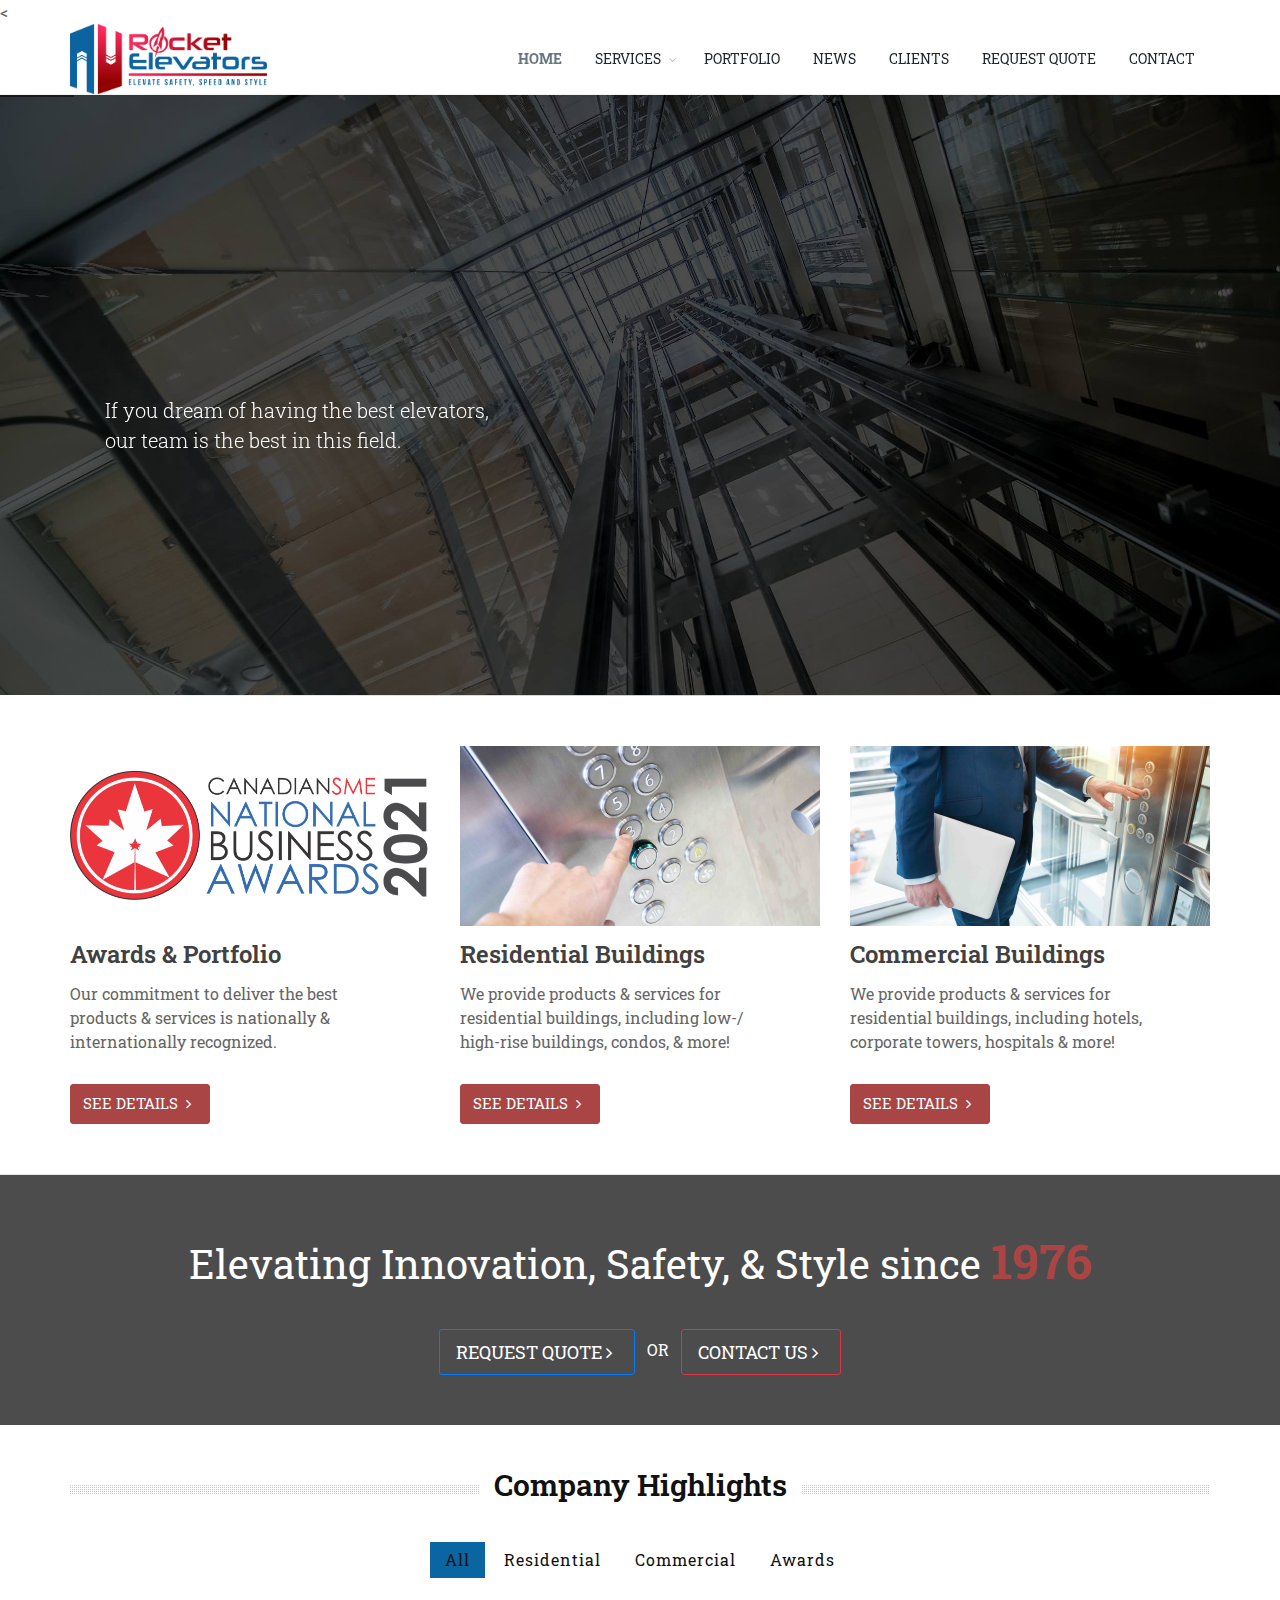
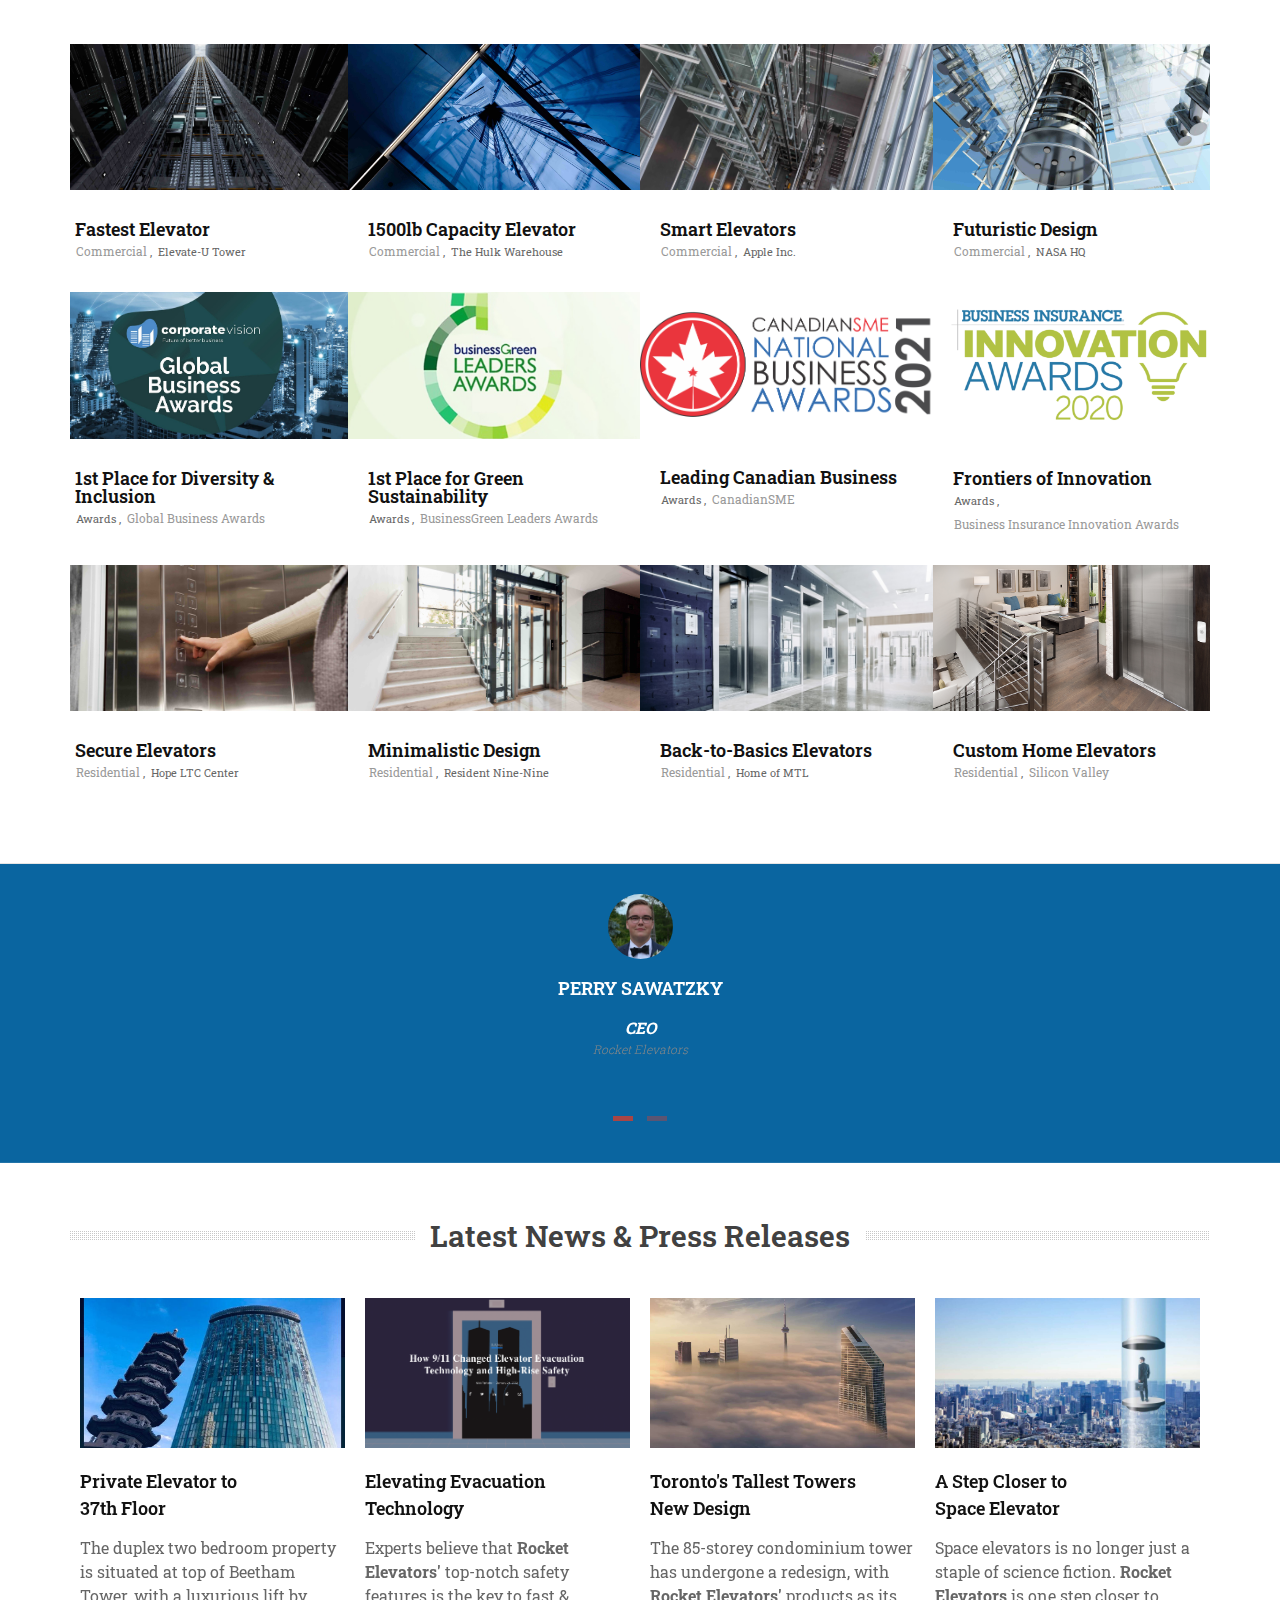
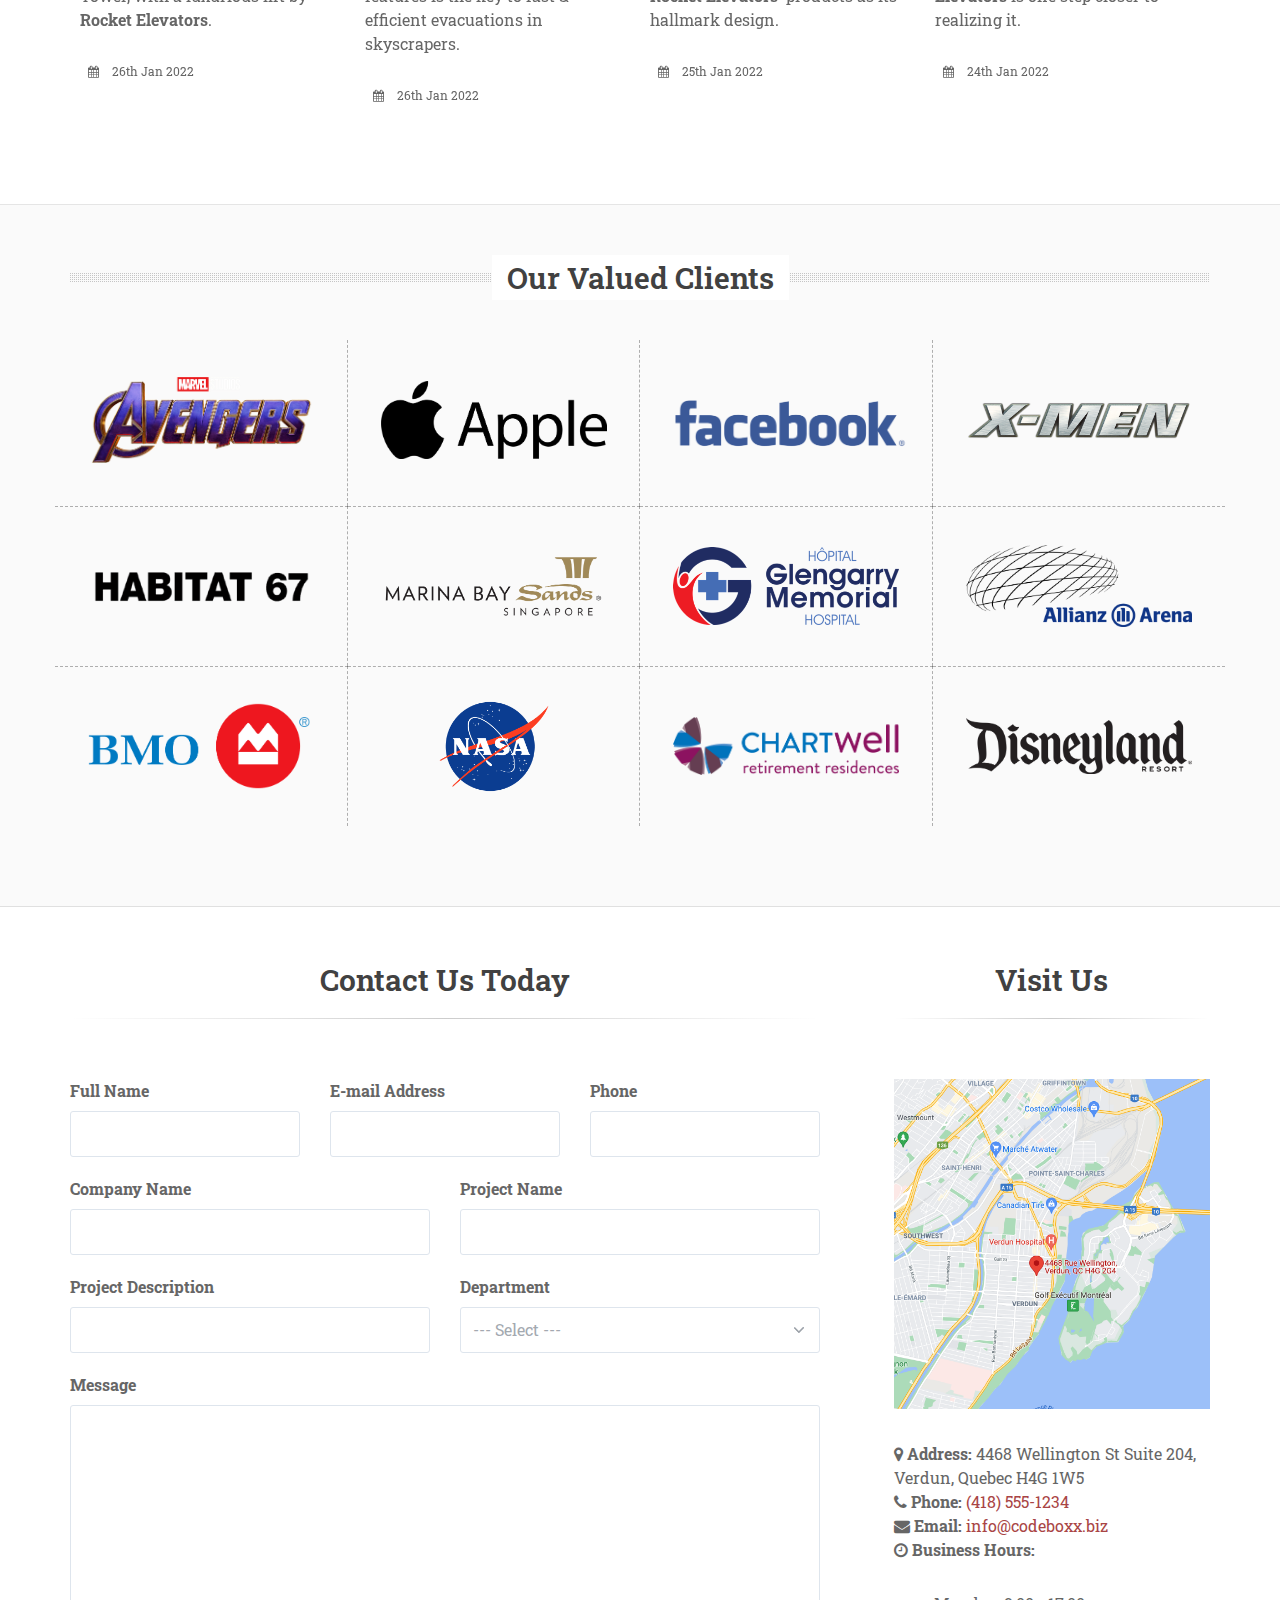
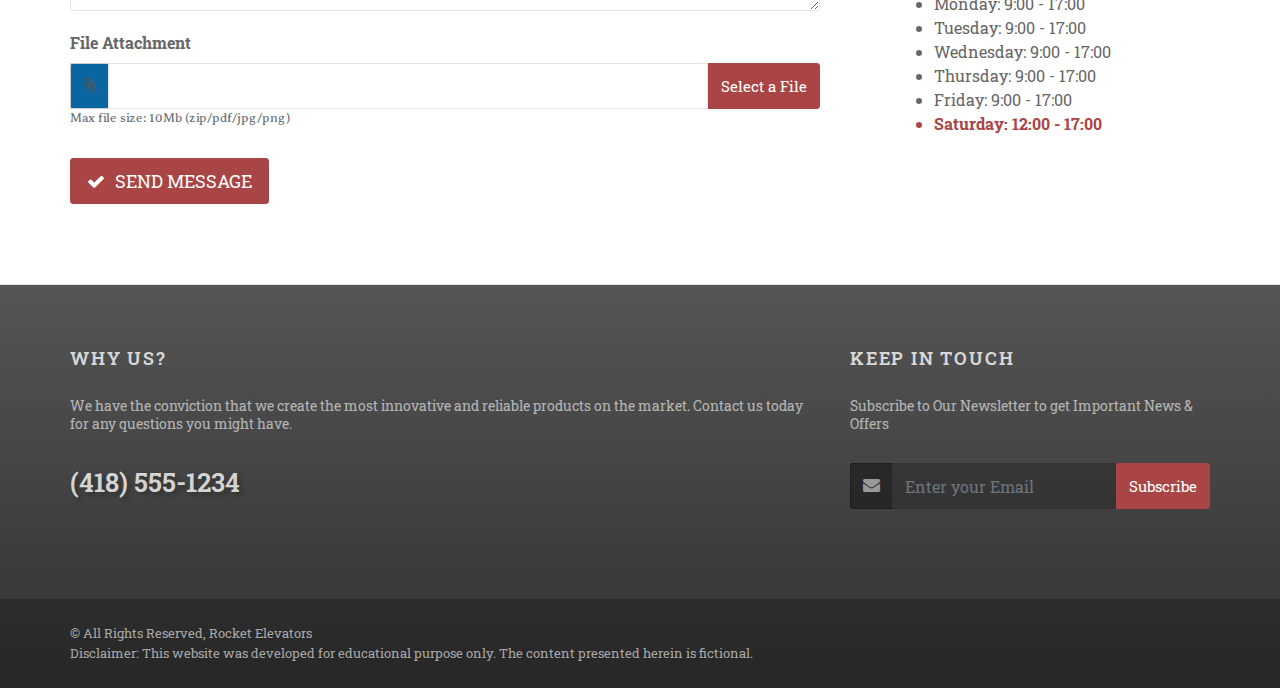
==== commit 05a9e177: "Fonts changed, color changed, still in process" ====
--- a/index.html
+++ b/index.html
@@ -13,7 +13,7 @@
 
 		<link href="assets/plugins/bootstrap/css/bootstrap.min.css" rel="stylesheet" type="text/css" />
 
-		<link href="assets/plugins/slider.revolution/css/extralayers.css" rel="stylesheet" type="text/css" />
+		<link href="assets/plugins/r.revolution/css/extralayers.css" rel="stylesheet" type="text/css" />
 		<link href="assets/plugins/slider.revolution/css/settings.css" rel="stylesheet" type="text/css" />
 
 		<link href="assets/css/essentials.css" rel="stylesheet" type="text/css" />
@@ -21,6 +21,9 @@
 
 		<link href="assets/css/header-1.css" rel="stylesheet" type="text/css" />
 		<link href="assets/css/color_scheme/red.css" rel="stylesheet" type="text/css" id="color_scheme" />
+		<<link rel="preconnect" href="https://fonts.googleapis.com">
+		<link rel="preconnect" href="https://fonts.gstatic.com" crossorigin>
+		<link href="https://fonts.googleapis.com/css2?family=Averia+Serif+Libre:ital@1&family=Roboto+Serif:opsz@8..144&family=Roboto+Slab&display=swap" rel="stylesheet">   
 	</head>
 
 	<body class="smoothscroll enable-animation">
@@ -308,7 +311,10 @@
 				<div class="overlay dark-7"></div>
 				<div class="container">
 					<div class="text-center">
-						<h2 class="fs-40 fw-300"><strong>Elevating Innovation, Safety, & Style since 1976</strong></h2>
+						<h2 class="fs-40 fw-300"><strong>Elevating Innovation, Safety, & Style since
+							<span style="color: #A94545; font-weight: bold; font-size: 1.2em;">1976</span>
+						</strong>
+					    </h2>
 						<a class="btn btn-outline-primary btn-lg" href="quote.html">REQUEST QUOTE <i class="fa fa-angle-right"></i></a> 
 						&nbsp; OR &nbsp; 
 						<a class="btn btn-outline-danger btn-lg" href="#contact">CONTACT US <i class="fa fa-angle-right"></i></a>
@@ -793,7 +799,7 @@
                                     <div class="row">
                                         <div class="col-md-6">
                                             <label for="company_name">Company Name</label>
-                                            <input id="name"  type="text" value="" class="form-control" name="contact[name]">
+                                            <input id="company_name"  type="text" value="" class="form-control" name="contact[name]">
                                         </div>
                                         <div class="col-md-6">
                                             <label for="project_name">Project Name</label>
@@ -865,7 +871,7 @@
 										<li>Wednesday: 9:00 - 17:00</li>
 										<li>Thursday: 9:00 - 17:00</li>
 										<li>Friday: 9:00 - 17:00</li>
-										<li>Saturday: 12:00 - 17:00</li>
+										<li class="special-day">Saturday: 12:00 - 17:00</li>
 									</ul>
 								</span>
 							</p>
--- a/assets/css/essentials.css
+++ b/assets/css/essentials.css
@@ -77,117 +77,117 @@
 *************************************************** **/
 button::-moz-focus-inner,
 input::-moz-focus-inner {
-    border: 0;
-    padding: 0;
+  border: 0;
+  padding: 0;
 }
 
 :active,
 :focus {
-    outline: none !important;
-    box-shadow: none !important;
-    /*-webkit-appearance: none;*/ /*removed: chrome issue */
-    -webkit-tap-highlight-color: rgba(0, 0, 0, 0);
+  outline: none !important;
+  box-shadow: none !important;
+  /*-webkit-appearance: none;*/ /*removed: chrome issue */
+  -webkit-tap-highlight-color: rgba(0, 0, 0, 0);
 }
 
 ::selection {
-    color: #fff;
-    text-shadow: none;
-    background: #333;
+  color: #fff;
+  text-shadow: none;
+  background: #333;
 }
 ::-moz-selection {
-    color: #fff;
-    text-shadow: none;
-    background: #333; /* Firefox */
+  color: #fff;
+  text-shadow: none;
+  background: #333; /* Firefox */
 }
 ::-webkit-selection {
-    color: #fff;
-    text-shadow: none;
-    background: #333; /* Safari */
+  color: #fff;
+  text-shadow: none;
+  background: #333; /* Safari */
 }
 
 button {
-    background: none;
-    border: 0;
-    margin: 0;
-    padding: 0;
-    cursor: pointer;
+  background: none;
+  border: 0;
+  margin: 0;
+  padding: 0;
+  cursor: pointer;
 }
 
 img {
-    border: 0;
-    vertical-align: top;
+  border: 0;
+  vertical-align: top;
 }
 
 input:-webkit-autofill {
-    color: #ffffff !important;
+  color: #ffffff !important;
 }
 
 textarea {
-    resize: none;
+  resize: none;
 }
 
 textarea,
 input,
 button,
 *:focus {
-    outline: none !important;
+  outline: none !important;
 }
 
 textarea {
-    resize: vertical;
+  resize: vertical;
 }
 
 select {
-    border: 2px solid #e5e7e9;
-    height: 46px;
-    padding: 12px;
-    outline: none;
-    line-height: 1 !important;
-
-    -webkit-border-radius: 3px;
-    -moz-border-radius: 3px;
-    border-radius: 3px;
+  border: 2px solid #e5e7e9;
+  height: 46px;
+  padding: 12px;
+  outline: none;
+  line-height: 1 !important;
+
+  -webkit-border-radius: 3px;
+  -moz-border-radius: 3px;
+  border-radius: 3px;
 }
 
 label {
-    font-weight: 400;
+  font-weight: 400;
 }
 
 iframe,
 fieldset {
-    border: 0;
-    margin: 0;
-    padding: 0;
+  border: 0;
+  margin: 0;
+  padding: 0;
 }
 
 audio,
 canvas,
 img,
 video {
-    vertical-align: middle;
+  vertical-align: middle;
 }
 
 p {
-    display: block;
-    -webkit-margin-before: 0.1em;
-    -webkit-margin-after: 0.1em;
-    -webkit-margin-start: 0px;
-    -webkit-margin-end: 0px;
+  display: block;
+  -webkit-margin-before: 0.1em;
+  -webkit-margin-after: 0.1em;
+  -webkit-margin-start: 0px;
+  -webkit-margin-end: 0px;
 }
 
 a {
-    -webkit-transition: all 0.3s;
-    -moz-transition: all 0.3s;
-    -o-transition: all 0.3s;
-    transition: all 0.3s;
+  -webkit-transition: all 0.3s;
+  -moz-transition: all 0.3s;
+  -o-transition: all 0.3s;
+  transition: all 0.3s;
 }
 
 a,
 a:focus,
 a:hover,
 a:active {
-    outline: 0;
-    cursor: pointer;
+  outline: 0;
+  cursor: pointer;
 }
 
 p,
@@ -201,19 +201,19 @@
 table,
 fieldset,
 form {
-    /* form - required */
-    margin-bottom: 30px;
+  /* form - required */
+  margin-bottom: 30px;
 }
 
 canvas {
-    width: 100% !important;
-    /* max-width: 800px; causes panorama gmap problems */
-    height: auto !important;
+  width: 100% !important;
+  /* max-width: 800px; causes panorama gmap problems */
+  height: auto !important;
 }
 
 :active,
 :focus {
-    outline: none !important;
+  outline: none !important;
 }
 
 select:focus,
@@ -232,50 +232,50 @@
 input[type="search"]:focus,
 input[type="tel"]:focus,
 input[type="color"]:focus {
-    outline: 0 none;
-
-    -webkit-box-shadow: none !important;
-    -moz-box-shadow: none !important;
-    -o-box-shadow: none !important;
-    box-shadow: none !important;
+  outline: 0 none;
+
+  -webkit-box-shadow: none !important;
+  -moz-box-shadow: none !important;
+  -o-box-shadow: none !important;
+  box-shadow: none !important;
 }
 
 pre {
-    display: block;
-    padding: 20px;
-    margin: 0 0 10px;
-    font-size: 13px;
-    line-height: 1.42857143;
-    color: #333;
-    word-break: break-all;
-    word-wrap: break-word;
-    background-color: #f8f9fa;
-    border: 1px solid #eaeaea;
-    border-radius: 2px;
-
-    -webkit-border-radius: 3px;
-    -moz-border-radius: 3px;
-    border-radius: 3px;
+  display: block;
+  padding: 20px;
+  margin: 0 0 10px;
+  font-size: 13px;
+  line-height: 1.42857143;
+  color: #333;
+  word-break: break-all;
+  word-wrap: break-word;
+  background-color: #f8f9fa;
+  border: 1px solid #eaeaea;
+  border-radius: 2px;
+
+  -webkit-border-radius: 3px;
+  -moz-border-radius: 3px;
+  border-radius: 3px;
 }
 section.dark pre {
-    color: #ccc;
-    border-color: rgba(0, 0, 0, 0.2);
-    background-color: rgba(0, 0, 0, 0.2);
+  color: #ccc;
+  border-color: rgba(0, 0, 0, 0.2);
+  background-color: rgba(0, 0, 0, 0.2);
 }
 
 img.img-fluid {
-    display: inline-block;
+  display: inline-block;
 }
 
 /* IE & Mozilla fix */
 div.row > div img.img-fluid {
-    width: 100%;
+  width: 100%;
 }
 
 .page-header {
-    padding-bottom: 9px;
-    margin: 40px 0 20px;
-    border-bottom: 1px solid #eee;
+  padding-bottom: 9px;
+  margin: 40px 0 20px;
+  border-bottom: 1px solid #eee;
 }
 
 /** 02. Headings
@@ -286,48 +286,48 @@
 h4,
 h5,
 h6 {
-    font-family: "Open Sans", Arial, Helvetica, sans-serif;
-    font-weight: 600;
-    color: #414141;
-    position: relative;
-    margin: 0 0 30px 0;
-    line-height: 1.5;
-    z-index: 0;
-    -webkit-font-smoothing: antialiased;
+  font-family: "Roboto Slab", serif;
+  font-weight: 600;
+  color: #414141;
+  position: relative;
+  margin: 0 0 30px 0;
+  line-height: 1.5;
+  z-index: 0;
+  -webkit-font-smoothing: antialiased;
 }
 
 h1 {
-    font-size: 36px;
-    margin: 0 0 44px 0;
+  font-size: 36px;
+  margin: 0 0 44px 0;
 }
 
 h2 {
-    font-size: 30px;
-    margin: 0 0 32px 0;
+  font-size: 30px;
+  margin: 0 0 32px 0;
 }
 
 h3 {
-    font-size: 24px;
-    letter-spacing: normal;
-    margin: 0 0 10px 0;
+  font-size: 24px;
+  letter-spacing: normal;
+  margin: 0 0 10px 0;
 }
 
 h4 {
-    font-size: 18px;
-    letter-spacing: normal;
-    margin: 0 0 14px 0;
+  font-size: 18px;
+  letter-spacing: normal;
+  margin: 0 0 14px 0;
 }
 
 h5 {
-    font-size: 14px;
-    letter-spacing: normal;
-    margin: 0 0 20px 0;
+  font-size: 14px;
+  letter-spacing: normal;
+  margin: 0 0 20px 0;
 }
 
 h6 {
-    font-size: 12px;
-    letter-spacing: normal;
-    margin: 0 0 20px 0;
+  font-size: 12px;
+  letter-spacing: normal;
+  margin: 0 0 20px 0;
 }
 
 h1 > span,
@@ -336,29 +336,29 @@
 h4 > span,
 h5 > span,
 h6 > span {
-    color: #1abc9c;
+  color: #1abc9c;
 }
 
 /**	03. Placeholder
 *************************************************** **/
 ::-webkit-input-placeholder {
-    /* WebKit browsers */
-    color: #999;
+  /* WebKit browsers */
+  color: #999;
 }
 
 :-moz-placeholder {
-    /* Mozilla Firefox 4 to 18 */
-    color: #999;
+  /* Mozilla Firefox 4 to 18 */
+  color: #999;
 }
 
 ::-moz-placeholder {
-    /* Mozilla Firefox 19+ */
-    color: #999;
+  /* Mozilla Firefox 19+ */
+  color: #999;
 }
 
 :-ms-input-placeholder {
-    /* Internet Explorer 10+ */
-    color: #999;
+  /* Internet Explorer 10+ */
+  color: #999;
 }
 
 /** 04. Commons
@@ -366,1826 +366,1826 @@
  **************************************************************** **/
 /* font size */
 .fs-10 {
-    font-size: 10px !important;
+  font-size: 10px !important;
 }
 .fs-11 {
-    font-size: 11px !important;
+  font-size: 11px !important;
 }
 .fs-12 {
-    font-size: 12px !important;
+  font-size: 12px !important;
 }
 .fs-13 {
-    font-size: 13px !important;
+  font-size: 13px !important;
 }
 .fs-14 {
-    font-size: 14px !important;
+  font-size: 14px !important;
 }
 .fs-15 {
-    font-size: 15px !important;
+  font-size: 15px !important;
 }
 .fs-16 {
-    font-size: 16px !important;
+  font-size: 16px !important;
 }
 .fs-17 {
-    font-size: 17px !important;
+  font-size: 17px !important;
 }
 .fs-18 {
-    font-size: 18px !important;
+  font-size: 18px !important;
 }
 .fs-19 {
-    font-size: 19px !important;
+  font-size: 19px !important;
 }
 .fs-20 {
-    font-size: 20px !important;
+  font-size: 20px !important;
 }
 .fs-21 {
-    font-size: 21px !important;
+  font-size: 21px !important;
 }
 .fs-22 {
-    font-size: 22px !important;
+  font-size: 22px !important;
 }
 .fs-23 {
-    font-size: 23px !important;
+  font-size: 23px !important;
 }
 .fs-24 {
-    font-size: 24px !important;
+  font-size: 24px !important;
 }
 .fs-25 {
-    font-size: 25px !important;
+  font-size: 25px !important;
 }
 .fs-30 {
-    font-size: 30px !important;
+  font-size: 30px !important;
 }
 .fs-35 {
-    font-size: 35px !important;
+  font-size: 35px !important;
 }
 .fs-40 {
-    font-size: 40px !important;
+  font-size: 40px !important;
 }
 .fs-45 {
-    font-size: 45px !important;
+  font-size: 45px !important;
 }
 .fs-50 {
-    font-size: 50px !important;
+  font-size: 50px !important;
 }
 .fs-55 {
-    font-size: 55px !important;
+  font-size: 55px !important;
 }
 .fs-60 {
-    font-size: 60px !important;
+  font-size: 60px !important;
 }
 .fs-65 {
-    font-size: 65px !important;
+  font-size: 65px !important;
 }
 .fs-70 {
-    font-size: 70px !important;
+  font-size: 70px !important;
 }
 .fs-75 {
-    font-size: 75px !important;
+  font-size: 75px !important;
 }
 .fs-80 {
-    font-size: 80px !important;
+  font-size: 80px !important;
 }
 .fs-90 {
-    font-size: 90px !important;
+  font-size: 90px !important;
 }
 .fs-100 {
-    font-size: 100px !important;
+  font-size: 100px !important;
 }
 .fs-120 {
-    font-size: 120px !important;
+  font-size: 120px !important;
 }
 .fs-130 {
-    font-size: 130px !important;
+  font-size: 130px !important;
 }
 .fs-140 {
-    font-size: 140px !important;
+  font-size: 140px !important;
 }
 .fs-150 {
-    font-size: 150px !important;
+  font-size: 150px !important;
 }
 .fs-200 {
-    font-size: 200px !important;
+  font-size: 200px !important;
 }
 
 /* font weight */
 .fw-100 {
-    font-weight: 100 !important;
+  font-weight: 100 !important;
 }
 .fw-200 {
-    font-weight: 200 !important;
+  font-weight: 200 !important;
 }
 .fw-300 {
-    font-weight: 300 !important;
+  font-weight: 300 !important;
 }
 .fw-400 {
-    font-weight: 400 !important;
+  font-weight: 400 !important;
 }
 .fw-500 {
-    font-weight: 500 !important;
+  font-weight: 500 !important;
 }
 .fw-600 {
-    font-weight: 600 !important;
+  font-weight: 600 !important;
 }
 .fw-700 {
-    font-weight: 700 !important;
+  font-weight: 700 !important;
 }
 .fw-800 {
-    font-weight: 800 !important;
+  font-weight: 800 !important;
 }
 
 /* margins */
 .mb-0 {
-    margin-bottom: 0px !important;
+  margin-bottom: 0px !important;
 }
 .mb-1 {
-    margin-bottom: 1px !important;
+  margin-bottom: 1px !important;
 }
 .mb-2 {
-    margin-bottom: 2px !important;
+  margin-bottom: 2px !important;
 }
 .mb-3 {
-    margin-bottom: 3px !important;
+  margin-bottom: 3px !important;
 }
 .mb-4 {
-    margin-bottom: 4px !important;
+  margin-bottom: 4px !important;
 }
 .mb-5 {
-    margin-bottom: 5px !important;
+  margin-bottom: 5px !important;
 }
 .mb-6 {
-    margin-bottom: 6px !important;
+  margin-bottom: 6px !important;
 }
 .mb-7 {
-    margin-bottom: 7px !important;
+  margin-bottom: 7px !important;
 }
 .mb-8 {
-    margin-bottom: 8px !important;
+  margin-bottom: 8px !important;
 }
 .mb-9 {
-    margin-bottom: 9px !important;
+  margin-bottom: 9px !important;
 }
 .mb-10 {
-    margin-bottom: 10px !important;
+  margin-bottom: 10px !important;
 }
 .mb-12 {
-    margin-bottom: 12px !important;
+  margin-bottom: 12px !important;
 }
 .mb-15 {
-    margin-bottom: 15px !important;
+  margin-bottom: 15px !important;
 }
 .mb-18 {
-    margin-bottom: 18px !important;
+  margin-bottom: 18px !important;
 }
 .mb-20 {
-    margin-bottom: 20px !important;
+  margin-bottom: 20px !important;
 }
 .mb-25 {
-    margin-bottom: 20px !important;
+  margin-bottom: 20px !important;
 }
 .mb-30 {
-    margin-bottom: 30px !important;
+  margin-bottom: 30px !important;
 }
 .mb-35 {
-    margin-bottom: 35px !important;
+  margin-bottom: 35px !important;
 }
 .mb-40 {
-    margin-bottom: 40px !important;
+  margin-bottom: 40px !important;
 }
 .mb-45 {
-    margin-bottom: 45px !important;
+  margin-bottom: 45px !important;
 }
 .mb-50 {
-    margin-bottom: 50px !important;
+  margin-bottom: 50px !important;
 }
 .mb-60 {
-    margin-bottom: 60px !important;
+  margin-bottom: 60px !important;
 }
 .mb-70 {
-    margin-bottom: 70px !important;
+  margin-bottom: 70px !important;
 }
 .mb-80 {
-    margin-bottom: 80px !important;
+  margin-bottom: 80px !important;
 }
 .mb-90 {
-    margin-bottom: 90px !important;
+  margin-bottom: 90px !important;
 }
 .mb-100 {
-    margin-bottom: 100px !important;
+  margin-bottom: 100px !important;
 }
 .mb-110 {
-    margin-bottom: 110px !important;
+  margin-bottom: 110px !important;
 }
 .mb-120 {
-    margin-bottom: 120px !important;
+  margin-bottom: 120px !important;
 }
 .mb-130 {
-    margin-bottom: 130px !important;
+  margin-bottom: 130px !important;
 }
 .mb-140 {
-    margin-bottom: 140px !important;
+  margin-bottom: 140px !important;
 }
 .mb-150 {
-    margin-bottom: 150px !important;
+  margin-bottom: 150px !important;
 }
 .mb-200 {
-    margin-bottom: 200px !important;
+  margin-bottom: 200px !important;
 }
 
 .mt-0 {
-    margin-top: 0px !important;
+  margin-top: 0px !important;
 }
 .mt-1 {
-    margin-top: 1px !important;
+  margin-top: 1px !important;
 }
 .mt-2 {
-    margin-top: 2px !important;
+  margin-top: 2px !important;
 }
 .mt-3 {
-    margin-top: 3px !important;
+  margin-top: 3px !important;
 }
 .mt-4 {
-    margin-top: 4px !important;
+  margin-top: 4px !important;
 }
 .mt-5 {
-    margin-top: 5px !important;
+  margin-top: 5px !important;
 }
 .mt-6 {
-    margin-top: 6px !important;
+  margin-top: 6px !important;
 }
 .mt-7 {
-    margin-top: 7px !important;
+  margin-top: 7px !important;
 }
 .mt-8 {
-    margin-top: 8px !important;
+  margin-top: 8px !important;
 }
 .mt-9 {
-    margin-top: 9px !important;
+  margin-top: 9px !important;
 }
 .mt-10 {
-    margin-top: 10px !important;
+  margin-top: 10px !important;
 }
 .mt-12 {
-    margin-top: 12px !important;
+  margin-top: 12px !important;
 }
 .mt-15 {
-    margin-top: 15px !important;
+  margin-top: 15px !important;
 }
 .mt-18 {
-    margin-top: 18px !important;
+  margin-top: 18px !important;
 }
 .mt-20 {
-    margin-top: 20px !important;
+  margin-top: 20px !important;
 }
 .mt-25 {
-    margin-top: 20px !important;
+  margin-top: 20px !important;
 }
 .mt-30 {
-    margin-top: 30px !important;
+  margin-top: 30px !important;
 }
 .mt-35 {
-    margin-top: 35px !important;
+  margin-top: 35px !important;
 }
 .mt-40 {
-    margin-top: 40px !important;
+  margin-top: 40px !important;
 }
 .mt-45 {
-    margin-top: 45px !important;
+  margin-top: 45px !important;
 }
 .mt-50 {
-    margin-top: 50px !important;
+  margin-top: 50px !important;
 }
 .mt-60 {
-    margin-top: 60px !important;
+  margin-top: 60px !important;
 }
 .mt-70 {
-    margin-top: 70px !important;
+  margin-top: 70px !important;
 }
 .mt-80 {
-    margin-top: 80px !important;
+  margin-top: 80px !important;
 }
 .mt-90 {
-    margin-top: 90px !important;
+  margin-top: 90px !important;
 }
 .mt-100 {
-    margin-top: 100px !important;
+  margin-top: 100px !important;
 }
 .mt-110 {
-    margin-top: 110px !important;
+  margin-top: 110px !important;
 }
 .mt-120 {
-    margin-top: 120px !important;
+  margin-top: 120px !important;
 }
 .mt-130 {
-    margin-top: 130px !important;
+  margin-top: 130px !important;
 }
 .mt-140 {
-    margin-top: 140px !important;
+  margin-top: 140px !important;
 }
 .mt-150 {
-    margin-top: 150px !important;
+  margin-top: 150px !important;
 }
 .mt-200 {
-    margin-top: 200px !important;
+  margin-top: 200px !important;
 }
 
 .ml-0 {
-    margin-left: 0px !important;
+  margin-left: 0px !important;
 }
 .ml-1 {
-    margin-left: 1px !important;
+  margin-left: 1px !important;
 }
 .ml-2 {
-    margin-left: 2px !important;
+  margin-left: 2px !important;
 }
 .ml-3 {
-    margin-left: 3px !important;
+  margin-left: 3px !important;
 }
 .ml-4 {
-    margin-left: 4px !important;
+  margin-left: 4px !important;
 }
 .ml-5 {
-    margin-left: 5px !important;
+  margin-left: 5px !important;
 }
 .ml-6 {
-    margin-left: 6px !important;
+  margin-left: 6px !important;
 }
 .ml-7 {
-    margin-left: 7px !important;
+  margin-left: 7px !important;
 }
 .ml-8 {
-    margin-left: 8px !important;
+  margin-left: 8px !important;
 }
 .ml-9 {
-    margin-left: 9px !important;
+  margin-left: 9px !important;
 }
 .ml-10 {
-    margin-left: 10px !important;
+  margin-left: 10px !important;
 }
 .ml-12 {
-    margin-left: 12px !important;
+  margin-left: 12px !important;
 }
 .ml-15 {
-    margin-left: 15px !important;
+  margin-left: 15px !important;
 }
 .ml-18 {
-    margin-left: 18px !important;
+  margin-left: 18px !important;
 }
 .ml-20 {
-    margin-left: 20px !important;
+  margin-left: 20px !important;
 }
 .ml-25 {
-    margin-left: 20px !important;
+  margin-left: 20px !important;
 }
 .ml-30 {
-    margin-left: 30px !important;
+  margin-left: 30px !important;
 }
 .ml-35 {
-    margin-left: 35px !important;
+  margin-left: 35px !important;
 }
 .ml-40 {
-    margin-left: 40px !important;
+  margin-left: 40px !important;
 }
 .ml-45 {
-    margin-left: 45px !important;
+  margin-left: 45px !important;
 }
 .ml-50 {
-    margin-left: 50px !important;
+  margin-left: 50px !important;
 }
 .ml-60 {
-    margin-left: 60px !important;
+  margin-left: 60px !important;
 }
 .ml-70 {
-    margin-left: 70px !important;
+  margin-left: 70px !important;
 }
 .ml-80 {
-    margin-left: 80px !important;
+  margin-left: 80px !important;
 }
 .ml-90 {
-    margin-left: 90px !important;
+  margin-left: 90px !important;
 }
 .ml-100 {
-    margin-left: 100px !important;
+  margin-left: 100px !important;
 }
 .ml-110 {
-    margin-left: 110px !important;
+  margin-left: 110px !important;
 }
 .ml-120 {
-    margin-left: 120px !important;
+  margin-left: 120px !important;
 }
 .ml-130 {
-    margin-left: 130px !important;
+  margin-left: 130px !important;
 }
 .ml-140 {
-    margin-left: 140px !important;
+  margin-left: 140px !important;
 }
 .ml-150 {
-    margin-left: 150px !important;
+  margin-left: 150px !important;
 }
 .ml-200 {
-    margin-left: 200px !important;
+  margin-left: 200px !important;
 }
 
 .mr-0 {
-    margin-right: 0px !important;
+  margin-right: 0px !important;
 }
 .mr-1 {
-    margin-right: 1px !important;
+  margin-right: 1px !important;
 }
 .mr-2 {
-    margin-right: 2px !important;
+  margin-right: 2px !important;
 }
 .mr-3 {
-    margin-right: 3px !important;
+  margin-right: 3px !important;
 }
 .mr-4 {
-    margin-right: 4px !important;
+  margin-right: 4px !important;
 }
 .mr-5 {
-    margin-right: 5px !important;
+  margin-right: 5px !important;
 }
 .mr-6 {
-    margin-right: 6px !important;
+  margin-right: 6px !important;
 }
 .mr-7 {
-    margin-right: 7px !important;
+  margin-right: 7px !important;
 }
 .mr-8 {
-    margin-right: 8px !important;
+  margin-right: 8px !important;
 }
 .mr-9 {
-    margin-right: 9px !important;
+  margin-right: 9px !important;
 }
 .mr-10 {
-    margin-right: 10px !important;
+  margin-right: 10px !important;
 }
 .mr-12 {
-    margin-right: 12px !important;
+  margin-right: 12px !important;
 }
 .mr-15 {
-    margin-right: 15px !important;
+  margin-right: 15px !important;
 }
 .mr-18 {
-    margin-right: 18px !important;
+  margin-right: 18px !important;
 }
 .mr-20 {
-    margin-right: 20px !important;
+  margin-right: 20px !important;
 }
 .mr-25 {
-    margin-right: 20px !important;
+  margin-right: 20px !important;
 }
 .mr-30 {
-    margin-right: 30px !important;
+  margin-right: 30px !important;
 }
 .mr-35 {
-    margin-right: 35px !important;
+  margin-right: 35px !important;
 }
 .mr-40 {
-    margin-right: 40px !important;
+  margin-right: 40px !important;
 }
 .mr-45 {
-    margin-right: 45px !important;
+  margin-right: 45px !important;
 }
 .mr-50 {
-    margin-right: 50px !important;
+  margin-right: 50px !important;
 }
 .mr-60 {
-    margin-right: 60px !important;
+  margin-right: 60px !important;
 }
 .mr-70 {
-    margin-right: 70px !important;
+  margin-right: 70px !important;
 }
 .mr-80 {
-    margin-right: 80px !important;
+  margin-right: 80px !important;
 }
 .mr-90 {
-    margin-right: 90px !important;
+  margin-right: 90px !important;
 }
 .mr-100 {
-    margin-right: 100px !important;
+  margin-right: 100px !important;
 }
 .mr-110 {
-    margin-right: 110px !important;
+  margin-right: 110px !important;
 }
 .mr-120 {
-    margin-right: 120px !important;
+  margin-right: 120px !important;
 }
 .mr-130 {
-    margin-right: 130px !important;
+  margin-right: 130px !important;
 }
 .mr-140 {
-    margin-right: 140px !important;
+  margin-right: 140px !important;
 }
 .mr-150 {
-    margin-right: 150px !important;
+  margin-right: 150px !important;
 }
 .mr-200 {
-    margin-right: 200px !important;
+  margin-right: 200px !important;
 }
 
 .m-0 {
-    margin: 0px !important;
+  margin: 0px !important;
 }
 .m-1 {
-    margin: 1px !important;
+  margin: 1px !important;
 }
 .m-2 {
-    margin: 2px !important;
+  margin: 2px !important;
 }
 .m-3 {
-    margin: 3px !important;
+  margin: 3px !important;
 }
 .m-4 {
-    margin: 4px !important;
+  margin: 4px !important;
 }
 .m-5 {
-    margin: 5px !important;
+  margin: 5px !important;
 }
 .m-6 {
-    margin: 6px !important;
+  margin: 6px !important;
 }
 .m-7 {
-    margin: 7px !important;
+  margin: 7px !important;
 }
 .m-8 {
-    margin: 8px !important;
+  margin: 8px !important;
 }
 .m-9 {
-    margin: 9px !important;
+  margin: 9px !important;
 }
 .m-10 {
-    margin: 10px !important;
+  margin: 10px !important;
 }
 .m-12 {
-    margin: 12px !important;
+  margin: 12px !important;
 }
 .m-15 {
-    margin: 15px !important;
+  margin: 15px !important;
 }
 .m-18 {
-    margin: 18px !important;
+  margin: 18px !important;
 }
 .m-20 {
-    margin: 20px !important;
+  margin: 20px !important;
 }
 .m-25 {
-    margin: 20px !important;
+  margin: 20px !important;
 }
 .m-30 {
-    margin: 30px !important;
+  margin: 30px !important;
 }
 .m-35 {
-    margin: 35px !important;
+  margin: 35px !important;
 }
 .m-40 {
-    margin: 40px !important;
+  margin: 40px !important;
 }
 .m-45 {
-    margin: 45px !important;
+  margin: 45px !important;
 }
 .m-50 {
-    margin: 50px !important;
+  margin: 50px !important;
 }
 .m-60 {
-    margin: 60px !important;
+  margin: 60px !important;
 }
 .m-70 {
-    margin: 70px !important;
+  margin: 70px !important;
 }
 .m-80 {
-    margin: 80px !important;
+  margin: 80px !important;
 }
 .m-90 {
-    margin: 90px !important;
+  margin: 90px !important;
 }
 .m-100 {
-    margin: 100px !important;
+  margin: 100px !important;
 }
 .m-110 {
-    margin: 110px !important;
+  margin: 110px !important;
 }
 .m-120 {
-    margin: 120px !important;
+  margin: 120px !important;
 }
 .m-130 {
-    margin: 130px !important;
+  margin: 130px !important;
 }
 .m-140 {
-    margin: 140px !important;
+  margin: 140px !important;
 }
 .m-150 {
-    margin: 150px !important;
+  margin: 150px !important;
 }
 .m-200 {
-    margin: 200px !important;
+  margin: 200px !important;
 }
 
 /* paddings */
 .pb-0 {
-    padding-bottom: 0px !important;
+  padding-bottom: 0px !important;
 }
 .pb-1 {
-    padding-bottom: 1px !important;
+  padding-bottom: 1px !important;
 }
 .pb-2 {
-    padding-bottom: 2px !important;
+  padding-bottom: 2px !important;
 }
 .pb-3 {
-    padding-bottom: 3px !important;
+  padding-bottom: 3px !important;
 }
 .pb-4 {
-    padding-bottom: 4px !important;
+  padding-bottom: 4px !important;
 }
 .pb-5 {
-    padding-bottom: 5px !important;
+  padding-bottom: 5px !important;
 }
 .pb-6 {
-    padding-bottom: 6px !important;
+  padding-bottom: 6px !important;
 }
 .pb-7 {
-    padding-bottom: 7px !important;
+  padding-bottom: 7px !important;
 }
 .pb-8 {
-    padding-bottom: 8px !important;
+  padding-bottom: 8px !important;
 }
 .pb-9 {
-    padding-bottom: 9px !important;
+  padding-bottom: 9px !important;
 }
 .pb-10 {
-    padding-bottom: 10px !important;
+  padding-bottom: 10px !important;
 }
 .pb-12 {
-    padding-bottom: 12px !important;
+  padding-bottom: 12px !important;
 }
 .pb-15 {
-    padding-bottom: 15px !important;
+  padding-bottom: 15px !important;
 }
 .pb-18 {
-    padding-bottom: 18px !important;
+  padding-bottom: 18px !important;
 }
 .pb-20 {
-    padding-bottom: 20px !important;
+  padding-bottom: 20px !important;
 }
 .pb-25 {
-    padding-bottom: 20px !important;
+  padding-bottom: 20px !important;
 }
 .pb-30 {
-    padding-bottom: 30px !important;
+  padding-bottom: 30px !important;
 }
 .pb-35 {
-    padding-bottom: 35px !important;
+  padding-bottom: 35px !important;
 }
 .pb-40 {
-    padding-bottom: 40px !important;
+  padding-bottom: 40px !important;
 }
 .pb-45 {
-    padding-bottom: 45px !important;
+  padding-bottom: 45px !important;
 }
 .pb-50 {
-    padding-bottom: 50px !important;
+  padding-bottom: 50px !important;
 }
 .pb-60 {
-    padding-bottom: 60px !important;
+  padding-bottom: 60px !important;
 }
 .pb-70 {
-    padding-bottom: 70px !important;
+  padding-bottom: 70px !important;
 }
 .pb-80 {
-    padding-bottom: 80px !important;
+  padding-bottom: 80px !important;
 }
 .pb-90 {
-    padding-bottom: 90px !important;
+  padding-bottom: 90px !important;
 }
 .pb-100 {
-    padding-bottom: 100px !important;
+  padding-bottom: 100px !important;
 }
 .pb-110 {
-    padding-bottom: 110px !important;
+  padding-bottom: 110px !important;
 }
 .pb-120 {
-    padding-bottom: 120px !important;
+  padding-bottom: 120px !important;
 }
 .pb-130 {
-    padding-bottom: 130px !important;
+  padding-bottom: 130px !important;
 }
 .pb-140 {
-    padding-bottom: 140px !important;
+  padding-bottom: 140px !important;
 }
 .pb-150 {
-    padding-bottom: 150px !important;
+  padding-bottom: 150px !important;
 }
 .pb-180 {
-    padding-bottom: 180px !important;
+  padding-bottom: 180px !important;
 }
 .pb-200 {
-    padding-bottom: 200px !important;
+  padding-bottom: 200px !important;
 }
 
 .pt-0 {
-    padding-top: 0px !important;
+  padding-top: 0px !important;
 }
 .pt-1 {
-    padding-top: 1px !important;
+  padding-top: 1px !important;
 }
 .pt-2 {
-    padding-top: 2px !important;
+  padding-top: 2px !important;
 }
 .pt-3 {
-    padding-top: 3px !important;
+  padding-top: 3px !important;
 }
 .pt-4 {
-    padding-top: 4px !important;
+  padding-top: 4px !important;
 }
 .pt-5 {
-    padding-top: 5px !important;
+  padding-top: 5px !important;
 }
 .pt-6 {
-    padding-top: 6px !important;
+  padding-top: 6px !important;
 }
 .pt-7 {
-    padding-top: 7px !important;
+  padding-top: 7px !important;
 }
 .pt-8 {
-    padding-top: 8px !important;
+  padding-top: 8px !important;
 }
 .pt-9 {
-    padding-top: 9px !important;
+  padding-top: 9px !important;
 }
 .pt-10 {
-    padding-top: 10px !important;
+  padding-top: 10px !important;
 }
 .pt-12 {
-    padding-top: 12px !important;
+  padding-top: 12px !important;
 }
 .pt-15 {
-    padding-top: 15px !important;
+  padding-top: 15px !important;
 }
 .pt-18 {
-    padding-top: 18px !important;
+  padding-top: 18px !important;
 }
 .pt-20 {
-    padding-top: 20px !important;
+  padding-top: 20px !important;
 }
 .pt-25 {
-    padding-top: 20px !important;
+  padding-top: 20px !important;
 }
 .pt-30 {
-    padding-top: 30px !important;
+  padding-top: 30px !important;
 }
 .pt-35 {
-    padding-top: 35px !important;
+  padding-top: 35px !important;
 }
 .pt-40 {
-    padding-top: 40px !important;
+  padding-top: 40px !important;
 }
 .pt-45 {
-    padding-top: 45px !important;
+  padding-top: 45px !important;
 }
 .pt-50 {
-    padding-top: 50px !important;
+  padding-top: 50px !important;
 }
 .pt-60 {
-    padding-top: 60px !important;
+  padding-top: 60px !important;
 }
 .pt-70 {
-    padding-top: 70px !important;
+  padding-top: 70px !important;
 }
 .pt-80 {
-    padding-top: 80px !important;
+  padding-top: 80px !important;
 }
 .pt-90 {
-    padding-top: 90px !important;
+  padding-top: 90px !important;
 }
 .pt-100 {
-    padding-top: 100px !important;
+  padding-top: 100px !important;
 }
 .pt-110 {
-    padding-top: 110px !important;
+  padding-top: 110px !important;
 }
 .pt-120 {
-    padding-top: 120px !important;
+  padding-top: 120px !important;
 }
 .pt-130 {
-    padding-top: 130px !important;
+  padding-top: 130px !important;
 }
 .pt-140 {
-    padding-top: 140px !important;
+  padding-top: 140px !important;
 }
 .pt-150 {
-    padding-top: 150px !important;
+  padding-top: 150px !important;
 }
 .pt-200 {
-    padding-top: 200px !important;
+  padding-top: 200px !important;
 }
 
 .pl-0 {
-    padding-left: 0px !important;
+  padding-left: 0px !important;
 }
 .pl-1 {
-    padding-left: 1px !important;
+  padding-left: 1px !important;
 }
 .pl-2 {
-    padding-left: 2px !important;
+  padding-left: 2px !important;
 }
 .pl-3 {
-    padding-left: 3px !important;
+  padding-left: 3px !important;
 }
 .pl-4 {
-    padding-left: 4px !important;
+  padding-left: 4px !important;
 }
 .pl-5 {
-    padding-left: 5px !important;
+  padding-left: 5px !important;
 }
 .pl-6 {
-    padding-left: 6px !important;
+  padding-left: 6px !important;
 }
 .pl-7 {
-    padding-left: 7px !important;
+  padding-left: 7px !important;
 }
 .pl-8 {
-    padding-left: 8px !important;
+  padding-left: 8px !important;
 }
 .pl-9 {
-    padding-left: 9px !important;
+  padding-left: 9px !important;
 }
 .pl-10 {
-    padding-left: 10px !important;
+  padding-left: 10px !important;
 }
 .pl-12 {
-    padding-left: 12px !important;
+  padding-left: 12px !important;
 }
 .pl-15 {
-    padding-left: 15px !important;
+  padding-left: 15px !important;
 }
 .pl-18 {
-    padding-left: 18px !important;
+  padding-left: 18px !important;
 }
 .pl-20 {
-    padding-left: 20px !important;
+  padding-left: 20px !important;
 }
 .pl-25 {
-    padding-left: 20px !important;
+  padding-left: 20px !important;
 }
 .pl-30 {
-    padding-left: 30px !important;
+  padding-left: 30px !important;
 }
 .pl-35 {
-    padding-left: 35px !important;
+  padding-left: 35px !important;
 }
 .pl-40 {
-    padding-left: 40px !important;
+  padding-left: 40px !important;
 }
 .pl-45 {
-    padding-left: 45px !important;
+  padding-left: 45px !important;
 }
 .pl-50 {
-    padding-left: 50px !important;
+  padding-left: 50px !important;
 }
 .pl-60 {
-    padding-left: 60px !important;
+  padding-left: 60px !important;
 }
 .pl-70 {
-    padding-left: 70px !important;
+  padding-left: 70px !important;
 }
 .pl-80 {
-    padding-left: 80px !important;
+  padding-left: 80px !important;
 }
 .pl-90 {
-    padding-left: 90px !important;
+  padding-left: 90px !important;
 }
 .pl-100 {
-    padding-left: 100px !important;
+  padding-left: 100px !important;
 }
 .pl-110 {
-    padding-left: 110px !important;
+  padding-left: 110px !important;
 }
 .pl-120 {
-    padding-left: 120px !important;
+  padding-left: 120px !important;
 }
 .pl-130 {
-    padding-left: 130px !important;
+  padding-left: 130px !important;
 }
 .pl-140 {
-    padding-left: 140px !important;
+  padding-left: 140px !important;
 }
 .pl-150 {
-    padding-left: 150px !important;
+  padding-left: 150px !important;
 }
 .pl-200 {
-    padding-left: 200px !important;
+  padding-left: 200px !important;
 }
 
 .pr-0 {
-    padding-right: 0px !important;
+  padding-right: 0px !important;
 }
 .pr-1 {
-    padding-right: 1px !important;
+  padding-right: 1px !important;
 }
 .pr-2 {
-    padding-right: 2px !important;
+  padding-right: 2px !important;
 }
 .pr-3 {
-    padding-right: 3px !important;
+  padding-right: 3px !important;
 }
 .pr-4 {
-    padding-right: 4px !important;
+  padding-right: 4px !important;
 }
 .pr-5 {
-    padding-right: 5px !important;
+  padding-right: 5px !important;
 }
 .pr-6 {
-    padding-right: 6px !important;
+  padding-right: 6px !important;
 }
 .pr-7 {
-    padding-right: 7px !important;
+  padding-right: 7px !important;
 }
 .pr-8 {
-    padding-right: 8px !important;
+  padding-right: 8px !important;
 }
 .pr-9 {
-    padding-right: 9px !important;
+  padding-right: 9px !important;
 }
 .pr-10 {
-    padding-right: 10px !important;
+  padding-right: 10px !important;
 }
 .pr-12 {
-    padding-right: 12px !important;
+  padding-right: 12px !important;
 }
 .pr-15 {
-    padding-right: 15px !important;
+  padding-right: 15px !important;
 }
 .pr-18 {
-    padding-right: 18px !important;
+  padding-right: 18px !important;
 }
 .pr-20 {
-    padding-right: 20px !important;
+  padding-right: 20px !important;
 }
 .pr-25 {
-    padding-right: 20px !important;
+  padding-right: 20px !important;
 }
 .pr-30 {
-    padding-right: 30px !important;
+  padding-right: 30px !important;
 }
 .pr-35 {
-    padding-right: 35px !important;
+  padding-right: 35px !important;
 }
 .pr-40 {
-    padding-right: 40px !important;
+  padding-right: 40px !important;
 }
 .pr-45 {
-    padding-right: 45px !important;
+  padding-right: 45px !important;
 }
 .pr-50 {
-    padding-right: 50px !important;
+  padding-right: 50px !important;
 }
 .pr-60 {
-    padding-right: 60px !important;
+  padding-right: 60px !important;
 }
 .pr-70 {
-    padding-right: 70px !important;
+  padding-right: 70px !important;
 }
 .pr-80 {
-    padding-right: 80px !important;
+  padding-right: 80px !important;
 }
 .pr-90 {
-    padding-right: 90px !important;
+  padding-right: 90px !important;
 }
 .pr-100 {
-    padding-right: 100px !important;
+  padding-right: 100px !important;
 }
 .pr-110 {
-    padding-right: 110px !important;
+  padding-right: 110px !important;
 }
 .pr-120 {
-    padding-right: 120px !important;
+  padding-right: 120px !important;
 }
 .pr-130 {
-    padding-right: 130px !important;
+  padding-right: 130px !important;
 }
 .pr-140 {
-    padding-right: 140px !important;
+  padding-right: 140px !important;
 }
 .pr-150 {
-    padding-right: 150px !important;
+  padding-right: 150px !important;
 }
 .pr-200 {
-    padding-right: 200px !important;
+  padding-right: 200px !important;
 }
 
 .p-0 {
-    padding: 0px !important;
+  padding: 0px !important;
 }
 .p-1 {
-    padding: 1px !important;
+  padding: 1px !important;
 }
 .p-2 {
-    padding: 2px !important;
+  padding: 2px !important;
 }
 .p-3 {
-    padding: 3px !important;
+  padding: 3px !important;
 }
 .p-4 {
-    padding: 4px !important;
+  padding: 4px !important;
 }
 .p-5 {
-    padding: 5px !important;
+  padding: 5px !important;
 }
 .p-6 {
-    padding: 6px !important;
+  padding: 6px !important;
 }
 .p-7 {
-    padding: 7px !important;
+  padding: 7px !important;
 }
 .p-8 {
-    padding: 8px !important;
+  padding: 8px !important;
 }
 .p-9 {
-    padding: 9px !important;
+  padding: 9px !important;
 }
 .p-10 {
-    padding: 10px !important;
+  padding: 10px !important;
 }
 .p-12 {
-    padding: 12px !important;
+  padding: 12px !important;
 }
 .p-15 {
-    padding: 15px !important;
+  padding: 15px !important;
 }
 .p-18 {
-    padding: 18px !important;
+  padding: 18px !important;
 }
 .p-20 {
-    padding: 20px !important;
+  padding: 20px !important;
 }
 .p-25 {
-    padding: 20px !important;
+  padding: 20px !important;
 }
 .p-30 {
-    padding: 30px !important;
+  padding: 30px !important;
 }
 .p-35 {
-    padding: 35px !important;
+  padding: 35px !important;
 }
 .p-40 {
-    padding: 40px !important;
+  padding: 40px !important;
 }
 .p-45 {
-    padding: 45px !important;
+  padding: 45px !important;
 }
 .p-50 {
-    padding: 50px !important;
+  padding: 50px !important;
 }
 .p-60 {
-    padding: 60px !important;
+  padding: 60px !important;
 }
 .p-70 {
-    padding: 70px !important;
+  padding: 70px !important;
 }
 .p-80 {
-    padding: 80px !important;
+  padding: 80px !important;
 }
 .p-90 {
-    padding: 90px !important;
+  padding: 90px !important;
 }
 .p-100 {
-    padding: 100px !important;
+  padding: 100px !important;
 }
 .p-110 {
-    padding: 110px !important;
+  padding: 110px !important;
 }
 .p-120 {
-    padding: 120px !important;
+  padding: 120px !important;
 }
 .p-130 {
-    padding: 130px !important;
+  padding: 130px !important;
 }
 .p-140 {
-    padding: 140px !important;
+  padding: 140px !important;
 }
 .p-150 {
-    padding: 150px !important;
+  padding: 150px !important;
 }
 .p-200 {
-    padding: 200px !important;
+  padding: 200px !important;
 }
 
 /* borders */
 .b-0 {
-    border: 0 !important;
+  border: 0 !important;
 }
 .bb-0 {
-    border-bottom: 0 !important;
+  border-bottom: 0 !important;
 }
 .bt-0 {
-    border-top: 0 !important;
+  border-top: 0 !important;
 }
 .bl-0 {
-    border-left: 0 !important;
+  border-left: 0 !important;
 }
 .br-0 {
-    border-right: 0 !important;
+  border-right: 0 !important;
 }
 
 .bw-0 {
-    border-width: 0px !important;
+  border-width: 0px !important;
 }
 .bw-1 {
-    border-width: 1px !important;
+  border-width: 1px !important;
 }
 .bw-2 {
-    border-width: 2px !important;
+  border-width: 2px !important;
 }
 .bw-3 {
-    border-width: 3px !important;
+  border-width: 3px !important;
 }
 .bw-4 {
-    border-width: 4px !important;
+  border-width: 4px !important;
 }
 .bw-5 {
-    border-width: 5px !important;
+  border-width: 5px !important;
 }
 .bw-10 {
-    border-width: 10px !important;
+  border-width: 10px !important;
 }
 
 .btw-0 {
-    border-top-width: 0px !important;
+  border-top-width: 0px !important;
 }
 .btw-1 {
-    border-top-width: 1px !important;
+  border-top-width: 1px !important;
 }
 .btw-2 {
-    border-top-width: 2px !important;
+  border-top-width: 2px !important;
 }
 .btw-3 {
-    border-top-width: 3px !important;
+  border-top-width: 3px !important;
 }
 .btw-4 {
-    border-top-width: 4px !important;
+  border-top-width: 4px !important;
 }
 .btw-5 {
-    border-top-width: 5px !important;
+  border-top-width: 5px !important;
 }
 .btw-10 {
-    border-top-width: 10px !important;
+  border-top-width: 10px !important;
 }
 
 .bbw-0 {
-    border-bottom-width: 0px !important;
+  border-bottom-width: 0px !important;
 }
 .bbw-1 {
-    border-bottom-width: 1px !important;
+  border-bottom-width: 1px !important;
 }
 .bbw-2 {
-    border-bottom-width: 2px !important;
+  border-bottom-width: 2px !important;
 }
 .bbw-3 {
-    border-bottom-width: 3px !important;
+  border-bottom-width: 3px !important;
 }
 .bbw-4 {
-    border-bottom-width: 4px !important;
+  border-bottom-width: 4px !important;
 }
 .bbw-5 {
-    border-bottom-width: 5px !important;
+  border-bottom-width: 5px !important;
 }
 .bbw-10 {
-    border-bottom-width: 10px !important;
+  border-bottom-width: 10px !important;
 }
 
 .blw-0 {
-    border-left-width: 0px !important;
+  border-left-width: 0px !important;
 }
 .blw-1 {
-    border-left-width: 1px !important;
+  border-left-width: 1px !important;
 }
 .blw-2 {
-    border-left-width: 2px !important;
+  border-left-width: 2px !important;
 }
 .blw-3 {
-    border-left-width: 3px !important;
+  border-left-width: 3px !important;
 }
 .blw-4 {
-    border-left-width: 4px !important;
+  border-left-width: 4px !important;
 }
 .blw-5 {
-    border-left-width: 5px !important;
+  border-left-width: 5px !important;
 }
 .blw-10 {
-    border-left-width: 10px !important;
+  border-left-width: 10px !important;
 }
 
 .brw-0 {
-    border-right-width: 0px !important;
+  border-right-width: 0px !important;
 }
 .brw-1 {
-    border-right-width: 1px !important;
+  border-right-width: 1px !important;
 }
 .brw-2 {
-    border-right-width: 2px !important;
+  border-right-width: 2px !important;
 }
 .brw-3 {
-    border-right-width: 3px !important;
+  border-right-width: 3px !important;
 }
 .brw-4 {
-    border-right-width: 4px !important;
+  border-right-width: 4px !important;
 }
 .brw-5 {
-    border-right-width: 5px !important;
+  border-right-width: 5px !important;
 }
 .brw-10 {
-    border-right-width: 10px !important;
+  border-right-width: 10px !important;
 }
 
 /* width */
 .w-10 {
-    width: 10px !important;
+  width: 10px !important;
 }
 .w-20 {
-    width: 20px !important;
+  width: 20px !important;
 }
 .w-30 {
-    width: 30px !important;
+  width: 30px !important;
 }
 .w-40 {
-    width: 40px !important;
+  width: 40px !important;
 }
 .w-50 {
-    width: 50px !important;
+  width: 50px !important;
 }
 .w-60 {
-    width: 60px !important;
+  width: 60px !important;
 }
 .w-70 {
-    width: 70px !important;
+  width: 70px !important;
 }
 .w-80 {
-    width: 80px !important;
+  width: 80px !important;
 }
 .w-90 {
-    width: 90px !important;
+  width: 90px !important;
 }
 .w-100 {
-    width: 100px !important;
+  width: 100px !important;
 }
 .w-110 {
-    width: 110px !important;
+  width: 110px !important;
 }
 .w-120 {
-    width: 120px !important;
+  width: 120px !important;
 }
 .w-130 {
-    width: 130px !important;
+  width: 130px !important;
 }
 .w-140 {
-    width: 140px !important;
+  width: 140px !important;
 }
 .w-150 {
-    width: 150px !important;
+  width: 150px !important;
 }
 .w-200 {
-    width: 200px !important;
+  width: 200px !important;
 }
 .w-250 {
-    width: 250px !important;
+  width: 250px !important;
 }
 .w-300 {
-    width: 300px !important;
+  width: 300px !important;
 }
 .w-350 {
-    width: 350px !important;
+  width: 350px !important;
 }
 .w-400 {
-    width: 400px !important;
+  width: 400px !important;
 }
 .w-450 {
-    width: 450px !important;
+  width: 450px !important;
 }
 .w-500 {
-    width: 500px !important;
+  width: 500px !important;
 }
 .w-550 {
-    width: 550px !important;
+  width: 550px !important;
 }
 .w-600 {
-    width: 600px !important;
+  width: 600px !important;
 }
 .w-650 {
-    width: 650px !important;
+  width: 650px !important;
 }
 .w-700 {
-    width: 700px !important;
+  width: 700px !important;
 }
 .w-750 {
-    width: 750px !important;
+  width: 750px !important;
 }
 .w-800 {
-    width: 800px !important;
+  width: 800px !important;
 }
 
 /* width percent */
 .w-100p {
-    width: 100% !important;
+  width: 100% !important;
 }
 .w-75p {
-    width: 75% !important;
+  width: 75% !important;
 }
 .w-50p {
-    width: 50% !important;
+  width: 50% !important;
 }
 .w-33p {
-    width: 33% !important;
+  width: 33% !important;
 }
 .w-25p {
-    width: 25% !important;
+  width: 25% !important;
 }
 .w-20p {
-    width: 20% !important;
+  width: 20% !important;
 }
 .w-10p {
-    width: 10% !important;
+  width: 10% !important;
 }
 
 /* height */
 .h-1 {
-    height: 1px !important;
+  height: 1px !important;
 }
 .h-2 {
-    height: 2px !important;
+  height: 2px !important;
 }
 .h-3 {
-    height: 3px !important;
+  height: 3px !important;
 }
 .h-4 {
-    height: 4px !important;
+  height: 4px !important;
 }
 .h-5 {
-    height: 5px !important;
+  height: 5px !important;
 }
 .h-6 {
-    height: 6px !important;
+  height: 6px !important;
 }
 .h-7 {
-    height: 7px !important;
+  height: 7px !important;
 }
 .h-8 {
-    height: 8px !important;
+  height: 8px !important;
 }
 .h-9 {
-    height: 9px !important;
+  height: 9px !important;
 }
 .h-10 {
-    height: 10px !important;
+  height: 10px !important;
 }
 .h-15 {
-    height: 15px !important;
+  height: 15px !important;
 }
 .h-20 {
-    height: 20px !important;
+  height: 20px !important;
 }
 .h-25 {
-    height: 25px !important;
+  height: 25px !important;
 }
 .h-30 {
-    height: 30px !important;
+  height: 30px !important;
 }
 .h-35 {
-    height: 35px !important;
+  height: 35px !important;
 }
 .h-40 {
-    height: 40px !important;
+  height: 40px !important;
 }
 .h-45 {
-    height: 45px !important;
+  height: 45px !important;
 }
 .h-50 {
-    height: 50px !important;
+  height: 50px !important;
 }
 .h-60 {
-    height: 60px !important;
+  height: 60px !important;
 }
 .h-70 {
-    height: 70px !important;
+  height: 70px !important;
 }
 .h-80 {
-    height: 80px !important;
+  height: 80px !important;
 }
 .h-90 {
-    height: 90px !important;
+  height: 90px !important;
 }
 .h-100 {
-    height: 100px !important;
+  height: 100px !important;
 }
 .h-110 {
-    height: 110px !important;
+  height: 110px !important;
 }
 .h-120 {
-    height: 120px !important;
+  height: 120px !important;
 }
 .h-130 {
-    height: 130px !important;
+  height: 130px !important;
 }
 .h-140 {
-    height: 140px !important;
+  height: 140px !important;
 }
 .h-150 {
-    height: 150px !important;
+  height: 150px !important;
 }
 .h-200 {
-    height: 200px !important;
+  height: 200px !important;
 }
 .h-250 {
-    height: 250px !important;
+  height: 250px !important;
 }
 .h-300 {
-    height: 300px !important;
+  height: 300px !important;
 }
 .h-350 {
-    height: 350px !important;
+  height: 350px !important;
 }
 .h-400 {
-    height: 400px !important;
+  height: 400px !important;
 }
 .h-450 {
-    height: 450px !important;
+  height: 450px !important;
 }
 .h-500 {
-    height: 500px !important;
+  height: 500px !important;
 }
 .h-550 {
-    height: 550px !important;
+  height: 550px !important;
 }
 .h-600 {
-    height: 600px !important;
+  height: 600px !important;
 }
 .h-650 {
-    height: 650px !important;
+  height: 650px !important;
 }
 .h-700 {
-    height: 700px !important;
+  height: 700px !important;
 }
 .h-750 {
-    height: 750px !important;
+  height: 750px !important;
 }
 .h-800 {
-    height: 800px !important;
+  height: 800px !important;
 }
 
 /* height percent */
 .h-100p {
-    height: 100vh !important;
+  height: 100vh !important;
 }
 .h-75p {
-    height: 75vh !important;
+  height: 75vh !important;
 }
 .h-50p {
-    height: 50vh !important;
+  height: 50vh !important;
 }
 .h-33p {
-    height: 33vh !important;
+  height: 33vh !important;
 }
 .h-25p {
-    height: 25vh !important;
+  height: 25vh !important;
 }
 .h-20p {
-    height: 20vh !important;
+  height: 20vh !important;
 }
 .h-10p {
-    height: 10vh !important;
+  height: 10vh !important;
 }
 
 /* border radius */
 .rad-3 {
-    -webkit-border-radius: 3px !important;
-    border-radius: 3px !important;
+  -webkit-border-radius: 3px !important;
+  border-radius: 3px !important;
 }
 .rad-4 {
-    -webkit-border-radius: 4px !important;
-    border-radius: 4px !important;
+  -webkit-border-radius: 4px !important;
+  border-radius: 4px !important;
 }
 .rad-6 {
-    -webkit-border-radius: 6px !important;
-    border-radius: 6px !important;
+  -webkit-border-radius: 6px !important;
+  border-radius: 6px !important;
 }
 .rad-8 {
-    -webkit-border-radius: 8px !important;
-    border-radius: 8px !important;
+  -webkit-border-radius: 8px !important;
+  border-radius: 8px !important;
 }
 .rad-10 {
-    -webkit-border-radius: 10px !important;
-    border-radius: 10px !important;
+  -webkit-border-radius: 10px !important;
+  border-radius: 10px !important;
 }
 
 .rad-0 {
+  -webkit-border-radius: 0 !important;
+  border-radius: 0 !important;
+}
+.rad-tl-0 {
+  /* radius top left */
+  -webkit-border-top-left-radius: 0 !important;
+  border-top-left-radius: 0 !important;
+}
+.rad-tr-0 {
+  /* radius top right */
+  -webkit-border-top-right-radius: 0 !important;
+  border-top-right-radius: 0 !important;
+}
+.rad-bl-0 {
+  /* radius bottom left */
+  -webkit-border-bottom-left-radius: 0 !important;
+  border-bottom-left-radius: 0 !important;
+}
+.rad-br-0 {
+  /* radius bottom right */
+  -webkit-border-bottom-right-radius: 0 !important;
+  border-bottom-right-radius: 0 !important;
+}
+
+/* mobile */
+@media only screen and (max-width: 768px) {
+  .block-xs {
+    display: block !important;
+    float: none !important;
+  }
+  .pl-xs-0 {
+    padding-left: 0 !important;
+  }
+  .pr-xs-0 {
+    padding-right: 0 !important;
+  }
+  .pt-xs-0 {
+    padding-top: 0 !important;
+  }
+  .pb-xs-0 {
+    padding-bottom: 0 !important;
+  }
+  .p-xs-0 {
+    padding: 0 !important;
+  }
+
+  .ml-xs-0 {
+    margin-left: 0 !important;
+  }
+  .mr-xs-0 {
+    margin-right: 0 !important;
+  }
+  .mt-xs-0 {
+    margin-top: 0 !important;
+  }
+  .mb-xs-0 {
+    margin-bottom: 0 !important;
+  }
+  .m-xs-0 {
+    margin: 0 !important;
+  }
+
+  .rad-xs-0 {
     -webkit-border-radius: 0 !important;
     border-radius: 0 !important;
-}
-.rad-tl-0 {
-    /* radius top left */
-    -webkit-border-top-left-radius: 0 !important;
-    border-top-left-radius: 0 !important;
-}
-.rad-tr-0 {
-    /* radius top right */
-    -webkit-border-top-right-radius: 0 !important;
-    border-top-right-radius: 0 !important;
-}
-.rad-bl-0 {
-    /* radius bottom left */
-    -webkit-border-bottom-left-radius: 0 !important;
-    border-bottom-left-radius: 0 !important;
-}
-.rad-br-0 {
-    /* radius bottom right */
-    -webkit-border-bottom-right-radius: 0 !important;
-    border-bottom-right-radius: 0 !important;
-}
-
-/* mobile */
-@media only screen and (max-width: 768px) {
-    .block-xs {
-        display: block !important;
-        float: none !important;
-    }
-    .pl-xs-0 {
-        padding-left: 0 !important;
-    }
-    .pr-xs-0 {
-        padding-right: 0 !important;
-    }
-    .pt-xs-0 {
-        padding-top: 0 !important;
-    }
-    .pb-xs-0 {
-        padding-bottom: 0 !important;
-    }
-    .p-xs-0 {
-        padding: 0 !important;
-    }
-
-    .ml-xs-0 {
-        margin-left: 0 !important;
-    }
-    .mr-xs-0 {
-        margin-right: 0 !important;
-    }
-    .mt-xs-0 {
-        margin-top: 0 !important;
-    }
-    .mb-xs-0 {
-        margin-bottom: 0 !important;
-    }
-    .m-xs-0 {
-        margin: 0 !important;
-    }
-
-    .rad-xs-0 {
-        -webkit-border-radius: 0 !important;
-        border-radius: 0 !important;
-    }
+  }
 }
 
 /** ****************** **/
 
 .line-height-0 {
-    line-height: 0 !important;
+  line-height: 0 !important;
 }
 .line-height-10 {
-    line-height: 10px !important;
+  line-height: 10px !important;
 }
 .line-height-20 {
-    line-height: 20px !important;
+  line-height: 20px !important;
 }
 .line-height-30 {
-    line-height: 30px !important;
+  line-height: 30px !important;
 }
 .line-height-40 {
-    line-height: 40px !important;
+  line-height: 40px !important;
 }
 .line-height-50 {
-    line-height: 50px !important;
+  line-height: 50px !important;
 }
 .line-height-60 {
-    line-height: 60px !important;
+  line-height: 60px !important;
 }
 .line-height-70 {
-    line-height: 70px !important;
+  line-height: 70px !important;
 }
 .line-height-80 {
-    line-height: 80px !important;
+  line-height: 80px !important;
 }
 .line-height-90 {
-    line-height: 90px !important;
+  line-height: 90px !important;
 }
 .line-height-100 {
-    line-height: 100px !important;
+  line-height: 100px !important;
 }
 
 .nobg {
-    background: transparent;
+  background: transparent;
 }
 .lowercase {
-    text-transform: lowercase;
+  text-transform: lowercase;
 }
 .uppercase {
-    text-transform: uppercase;
+  text-transform: uppercase;
 }
 .noradius {
-    -webkit-border-radius: 0 !important;
-    -moz-border-radius: 0 !important;
-    border-radius: 0 !important;
+  -webkit-border-radius: 0 !important;
+  -moz-border-radius: 0 !important;
+  border-radius: 0 !important;
 }
 .font-style-italic {
-    font-style: italic;
+  font-style: italic;
 }
 .font-style-normal {
-    font-style: normal;
+  font-style: normal;
 }
 .pointer {
-    cursor: pointer;
+  cursor: pointer;
 }
 .block {
-    display: block !important;
+  display: block !important;
 }
 .block-inline {
-    display: inline-block !important;
+  display: inline-block !important;
 }
 .inline-block {
-    display: inline-block !important;
+  display: inline-block !important;
 }
 .bold {
-    font-weight: bold !important;
+  font-weight: bold !important;
 }
 .fullwidth {
-    width: 100% !important;
-    max-width: 100% !important;
+  width: 100% !important;
+  max-width: 100% !important;
 }
 .halfwidth {
-    width: 50% !important;
+  width: 50% !important;
 }
 .justify {
-    text-align: justify;
+  text-align: justify;
 }
 .relative {
-    position: relative;
+  position: relative;
 }
 .absolute {
-    position: absolute !important;
-    top: 0;
-    left: 0;
-    right: 0;
-    bottom: 0;
+  position: absolute !important;
+  top: 0;
+  left: 0;
+  right: 0;
+  bottom: 0;
 }
 .text-left {
-    text-align: left !important;
+  text-align: left !important;
 }
 .text-right {
-    text-align: right !important;
+  text-align: right !important;
 }
 .noshadow {
-    box-shadow: none !important;
-    text-shadow: none !important;
+  box-shadow: none !important;
+  text-shadow: none !important;
 }
 .nofloat {
-    float: none !important;
+  float: none !important;
 }
 .display-table {
-    display: table;
-    width: 100%;
-    height: 100%;
-    position: relative;
-    z-index: 99;
+  display: table;
+  width: 100%;
+  height: 100%;
+  position: relative;
+  z-index: 99;
 }
 .display-table-cell {
-    display: table-cell;
-    width: 100%;
-    height: 100%;
+  display: table-cell;
+  width: 100%;
+  height: 100%;
 }
 .vertical-align-middle {
-    vertical-align: middle;
+  vertical-align: middle;
 }
 .txt-no-decoration {
-    text-decoration: none !important;
+  text-decoration: none !important;
 }
 .hide {
-    display: none;
+  display: none;
 }
 img.float-left {
-    margin: 0 20px 10px 0;
+  margin: 0 20px 10px 0;
 }
 img.float-right {
-    margin: 0 0 10px 20px;
+  margin: 0 0 10px 20px;
 }
 ul > li > i {
-    margin-right: 10px;
+  margin-right: 10px;
 }
 .text-underline {
-    text-decoration: underline !important;
+  text-decoration: underline !important;
 }
 .no-text-underline,
 .no-text-decoration {
-    text-decoration: none;
+  text-decoration: none;
 }
 .line-through {
-    text-decoration: line-through;
+  text-decoration: line-through;
 }
 .btn > i {
-    padding-right: 6px;
+  padding-right: 6px;
 }
 video.fullvideo {
-    width: 100%;
-    height: 100%;
+  width: 100%;
+  height: 100%;
 }
 .nortl {
-    direction: ltr;
+  direction: ltr;
 }
 .rtl {
-    direction: rtl;
+  direction: rtl;
 }
 .ltr {
-    direction: ltr;
+  direction: ltr;
 }
 .z-index-0 {
-    z-index: 0 !important;
+  z-index: 0 !important;
 }
 .z-index-1 {
-    z-index: 1 !important;
+  z-index: 1 !important;
 }
 
 .text-vertical {
-    -webkit-transform: rotate(-90deg);
-    -moz-transform: rotate(-90deg);
-    -o-transform: rotate(-90deg);
-    -ms-transform: rotate(-90deg);
-    transform: rotate(-90deg);
+  -webkit-transform: rotate(-90deg);
+  -moz-transform: rotate(-90deg);
+  -o-transform: rotate(-90deg);
+  -ms-transform: rotate(-90deg);
+  transform: rotate(-90deg);
 }
 @media only screen and (max-width: 1024px) {
-    .text-md-center {
-        text-align: center !important;
-    }
-    .text-vertical {
-        -webkit-transform: none !important;
-        -moz-transform: none !important;
-        -o-transform: none !important;
-        -ms-transform: none !important;
-        transform: none !important;
-    }
+  .text-md-center {
+    text-align: center !important;
+  }
+  .text-vertical {
+    -webkit-transform: none !important;
+    -moz-transform: none !important;
+    -o-transform: none !important;
+    -ms-transform: none !important;
+    transform: none !important;
+  }
 }
 @media only screen and (max-width: 760px) {
-    .text-sm-center {
-        text-align: center !important;
-    }
-    .nofloat-xs {
-        float: none !important;
-    }
-    .nomargin-xs {
-        margin: 0 !important;
-    }
-    .nosection-sm {
-        padding: 0 !important;
-    }
-    .block-xs {
-        display: block !important;
-    }
-    .btn-lg-xs {
-        display: block !important;
-        width: 100% !important;
-    }
+  .text-sm-center {
+    text-align: center !important;
+  }
+  .nofloat-xs {
+    float: none !important;
+  }
+  .nomargin-xs {
+    margin: 0 !important;
+  }
+  .nosection-sm {
+    padding: 0 !important;
+  }
+  .block-xs {
+    display: block !important;
+  }
+  .btn-lg-xs {
+    display: block !important;
+    width: 100% !important;
+  }
 }
 
 @media only screen and (max-width: 500px) {
-    .text-xs-center {
-        text-align: center !important;
-    }
+  .text-xs-center {
+    text-align: center !important;
+  }
 }
 
 .cover-column {
-    background-position: left top;
-    background-repeat: no-repeat;
-    background-size: cover;
-
-    min-height: 200px;
-    height: 100%;
+  background-position: left top;
+  background-repeat: no-repeat;
+  background-size: cover;
+
+  min-height: 200px;
+  height: 100%;
 }
 
 /* borders */
 .border-top-1 {
-    border-top: 1px solid #ddd;
+  border-top: 1px solid #ddd;
 }
 .border-top-2 {
-    border-top: 2px solid #ddd;
+  border-top: 2px solid #ddd;
 }
 .border-top-3 {
-    border-top: 3px solid #ddd;
+  border-top: 3px solid #ddd;
 }
 
 .border-bottom-1 {
-    border-bottom: 1px solid #ddd;
+  border-bottom: 1px solid #ddd;
 }
 .border-bottom-2 {
-    border-bottom: 2px solid #ddd;
+  border-bottom: 2px solid #ddd;
 }
 .border-bottom-3 {
-    border-bottom: 3px solid #ddd;
+  border-bottom: 3px solid #ddd;
 }
 
 section.dark .border-top-1,
@@ -2194,522 +2194,522 @@
 section.dark .border-bottom-1,
 section.dark .border-bottom-2,
 section.dark .border-bottom-3 {
-    border-color: #555;
+  border-color: #555;
 }
 
 .box-border-shadow {
-    border: 1px solid rgba(0, 0, 0, 0.125);
-    display: block;
-    -webkit-box-shadow: 0 0 5px 0 rgba(0, 0, 0, 0.15);
-    -moz-box-shadow: 0 0 5px 0 rgba(0, 0, 0, 0.15);
-    box-shadow: 0 0 5px 0 rgba(0, 0, 0, 0.15);
+  border: 1px solid rgba(0, 0, 0, 0.125);
+  display: block;
+  -webkit-box-shadow: 0 0 5px 0 rgba(0, 0, 0, 0.15);
+  -moz-box-shadow: 0 0 5px 0 rgba(0, 0, 0, 0.15);
+  box-shadow: 0 0 5px 0 rgba(0, 0, 0, 0.15);
 }
 
 .border-bottom-dashed:before {
-    content: "";
-    display: block;
-    width: 100%;
-    height: 1px;
-    position: absolute;
-    bottom: -6px;
-    border-bottom: 1px dashed #999;
+  content: "";
+  display: block;
+  width: 100%;
+  height: 1px;
+  position: absolute;
+  bottom: -6px;
+  border-bottom: 1px dashed #999;
 }
 .border-bottom-dotted:before {
-    content: "";
-    display: block;
-    width: 100%;
-    height: 1px;
-    position: absolute;
-    bottom: -6px;
-    border-bottom: 1px dotted #999;
+  content: "";
+  display: block;
+  width: 100%;
+  height: 1px;
+  position: absolute;
+  bottom: -6px;
+  border-bottom: 1px dotted #999;
 }
 
 /* break words */
 .break-word {
-    white-space: pre; /* CSS 2.0 */
-    white-space: pre-wrap; /* CSS 2.1 */
-    white-space: pre-line; /* CSS 3.0 */
-    white-space: -pre-wrap; /* Opera 4-6 */
-    white-space: -o-pre-wrap; /* Opera 7 */
-    white-space: -moz-pre-wrap; /* Mozilla */
-    white-space: -hp-pre-wrap; /* HP Printers */
-    word-wrap: break-word; /* IE 5+ */
+  white-space: pre; /* CSS 2.0 */
+  white-space: pre-wrap; /* CSS 2.1 */
+  white-space: pre-line; /* CSS 3.0 */
+  white-space: -pre-wrap; /* Opera 4-6 */
+  white-space: -o-pre-wrap; /* Opera 7 */
+  white-space: -moz-pre-wrap; /* Mozilla */
+  white-space: -hp-pre-wrap; /* HP Printers */
+  word-wrap: break-word; /* IE 5+ */
 }
 
 /* No Tramsition */
 .no-transition {
-    -webkit-transition: all 0s !important;
-    -moz-transition: all 0s !important;
-    -o-transition: all 0s !important;
-    transition: all 0s !important;
+  -webkit-transition: all 0s !important;
+  -moz-transition: all 0s !important;
+  -o-transition: all 0s !important;
+  transition: all 0s !important;
 }
 
 /* greyscale */
 .grayscale-hover-color,
 .grayscale {
-    filter: url("data:image/svg+xml;utf8,<svg xmlns='http://www.w3.org/2000/svg'><filter id='grayscale'><feColorMatrix type='matrix' values='0.3333 0.3333 0.3333 0 0 0.3333 0.3333 0.3333 0 0 0.3333 0.3333 0.3333 0 0 0 0 0 1 0'/></filter></svg>#grayscale"); /* Firefox 10+ */
-    filter: gray; /* IE6-9 */
-    -webkit-filter: grayscale(99%); /* Chrome 19+ & Safari 6+ */
-    -webkit-backface-visibility: hidden; /* Fix for transition flickering */
-
-    -webkit-transition: all 0.5s;
-    -moz-transition: all 0.5s;
-    -o-transition: all 0.5s;
-    transition: all 0.5s;
+  filter: url("data:image/svg+xml;utf8,<svg xmlns='http://www.w3.org/2000/svg'><filter id='grayscale'><feColorMatrix type='matrix' values='0.3333 0.3333 0.3333 0 0 0.3333 0.3333 0.3333 0 0 0.3333 0.3333 0.3333 0 0 0 0 0 1 0'/></filter></svg>#grayscale"); /* Firefox 10+ */
+  filter: gray; /* IE6-9 */
+  -webkit-filter: grayscale(99%); /* Chrome 19+ & Safari 6+ */
+  -webkit-backface-visibility: hidden; /* Fix for transition flickering */
+
+  -webkit-transition: all 0.5s;
+  -moz-transition: all 0.5s;
+  -o-transition: all 0.5s;
+  transition: all 0.5s;
 }
 
 .grayscale-hover-color:hover {
-    -webkit-filter: grayscale(0%);
-    -moz-filter: grayscale(0%);
-    -ms-filter: grayscale(0%);
-    -o-filter: grayscale(0%);
-    filter: grayscale(0%);
-    filter: color;
+  -webkit-filter: grayscale(0%);
+  -moz-filter: grayscale(0%);
+  -ms-filter: grayscale(0%);
+  -o-filter: grayscale(0%);
+  filter: grayscale(0%);
+  filter: color;
 }
 
 /* ellipsis */
 .elipsis {
-    overflow: hidden;
-    text-overflow: ellipsis;
-    white-space: nowrap;
+  overflow: hidden;
+  text-overflow: ellipsis;
+  white-space: nowrap;
 }
 
 /* no selectrion */
 .noselect {
-    -webkit-touch-callout: none;
-    -webkit-user-select: none;
-    -khtml-user-select: none;
-    -moz-user-select: none;
-    -ms-user-select: none;
-    user-select: none;
+  -webkit-touch-callout: none;
+  -webkit-user-select: none;
+  -khtml-user-select: none;
+  -moz-user-select: none;
+  -ms-user-select: none;
+  user-select: none;
 }
 
 /* text color */
 .text-default {
-    color: #c6c6c6 !important;
+  color: #c6c6c6 !important;
 }
 .text-danger {
-    color: #b92c28 !important;
+  color: #b92c28 !important;
 }
 .text-warning {
-    color: #e38d13 !important;
+  color: #e38d13 !important;
 }
 .text-info {
-    color: #28a4c9 !important;
+  color: #28a4c9 !important;
 }
 .text-primary {
-    color: #245580 !important;
+  color: #245580 !important;
 }
 .text-success {
-    color: #02b700 !important;
+  color: #02b700 !important;
 }
 .tex-white {
-    color: #fff !important;
+  color: #fff !important;
 }
 .tex-black {
-    color: #111 !important;
+  color: #111 !important;
 }
 
 /* absolute/fixed position */
 .top-left {
-    top: 0;
-    bottom: auto;
-    left: 0;
-    right: auto;
+  top: 0;
+  bottom: auto;
+  left: 0;
+  right: auto;
 }
 .top-right {
-    top: 0;
-    bottom: auto;
-    left: auto;
-    right: 0;
+  top: 0;
+  bottom: auto;
+  left: auto;
+  right: 0;
 }
 .bottom-left {
-    top: auto;
-    bottom: 0;
-    left: 0;
-    right: auto;
+  top: auto;
+  bottom: 0;
+  left: 0;
+  right: auto;
 }
 .bottom-right {
-    top: auto;
-    bottom: 0;
-    left: auto;
-    right: 0;
+  top: auto;
+  bottom: 0;
+  left: auto;
+  right: 0;
 }
 .top-center {
-    top: 0;
-    bottom: auto;
-    left: auto;
-    right: auto;
+  top: 0;
+  bottom: auto;
+  left: auto;
+  right: auto;
 }
 .bottom-center {
-    top: auto;
-    bottom: 0;
-    left: auto;
-    right: auto;
+  top: auto;
+  bottom: 0;
+  left: auto;
+  right: auto;
 }
 .position-bottom {
-    top: auto;
-    bottom: 0;
+  top: auto;
+  bottom: 0;
 }
 .position-top {
-    top: 0;
-    bottom: auto;
+  top: 0;
+  bottom: auto;
 }
 
 .opacity-0 {
-    filter: Alpha(Opacity=0);
-    opacity: 0;
+  filter: Alpha(Opacity=0);
+  opacity: 0;
 }
 .opacity-1 {
-    filter: Alpha(Opacity=10);
-    opacity: 0.1;
+  filter: Alpha(Opacity=10);
+  opacity: 0.1;
 }
 .opacity-2 {
-    filter: Alpha(Opacity=20);
-    opacity: 0.2;
+  filter: Alpha(Opacity=20);
+  opacity: 0.2;
 }
 .opacity-3 {
-    filter: Alpha(Opacity=30);
-    opacity: 0.3;
+  filter: Alpha(Opacity=30);
+  opacity: 0.3;
 }
 .opacity-4 {
-    filter: Alpha(Opacity=40);
-    opacity: 0.4;
+  filter: Alpha(Opacity=40);
+  opacity: 0.4;
 }
 .opacity-5 {
-    filter: Alpha(Opacity=50);
-    opacity: 0.5;
+  filter: Alpha(Opacity=50);
+  opacity: 0.5;
 }
 .opacity-6 {
-    filter: Alpha(Opacity=60);
-    opacity: 0.6;
+  filter: Alpha(Opacity=60);
+  opacity: 0.6;
 }
 .opacity-7 {
-    filter: Alpha(Opacity=70);
-    opacity: 0.7;
+  filter: Alpha(Opacity=70);
+  opacity: 0.7;
 }
 .opacity-8 {
-    filter: Alpha(Opacity=80);
-    opacity: 0.8;
+  filter: Alpha(Opacity=80);
+  opacity: 0.8;
 }
 .opacity-9 {
-    filter: Alpha(Opacity=90);
-    opacity: 0.9;
+  filter: Alpha(Opacity=90);
+  opacity: 0.9;
 }
 .opacity-10 {
-    filter: Alpha(Opacity=100);
-    opacity: 1;
+  filter: Alpha(Opacity=100);
+  opacity: 1;
 }
 
 hr {
-    border: 0;
-    height: 1px;
-    background-image: -webkit-linear-gradient(
-        left,
-        transparent,
-        rgba(0, 0, 0, 0.2),
-        transparent
-    );
-    background-image: -moz-linear-gradient(
-        left,
-        transparent,
-        rgba(0, 0, 0, 0.2),
-        transparent
-    );
-    background-image: -ms-linear-gradient(
-        left,
-        transparent,
-        rgba(0, 0, 0, 0.2),
-        transparent
-    );
-    background-image: -o-linear-gradient(
-        left,
-        transparent,
-        rgba(0, 0, 0, 0.2),
-        transparent
-    );
-    background-image: linear-gradient(
-        left,
-        transparent,
-        rgba(0, 0, 0, 0.2),
-        transparent
-    );
-    filter: progid:DXImageTransform.Microsoft.gradient( startColorstr='#d6d6d6', endColorstr='#d6d6d6',GradientType=0 ); /* IE6-9 */
+  border: 0;
+  height: 1px;
+  background-image: -webkit-linear-gradient(
+    left,
+    transparent,
+    rgba(0, 0, 0, 0.2),
+    transparent
+  );
+  background-image: -moz-linear-gradient(
+    left,
+    transparent,
+    rgba(0, 0, 0, 0.2),
+    transparent
+  );
+  background-image: -ms-linear-gradient(
+    left,
+    transparent,
+    rgba(0, 0, 0, 0.2),
+    transparent
+  );
+  background-image: -o-linear-gradient(
+    left,
+    transparent,
+    rgba(0, 0, 0, 0.2),
+    transparent
+  );
+  background-image: linear-gradient(
+    left,
+    transparent,
+    rgba(0, 0, 0, 0.2),
+    transparent
+  );
+  filter: progid:DXImageTransform.Microsoft.gradient( startColorstr='#d6d6d6', endColorstr='#d6d6d6',GradientType=0 ); /* IE6-9 */
 }
 section.dark hr {
-    border: 0;
-    height: 1px;
-    background-image: -webkit-linear-gradient(
-        left,
-        transparent,
-        rgba(255, 255, 255, 0.2),
-        transparent
-    );
-    background-image: -moz-linear-gradient(
-        left,
-        transparent,
-        rgba(255, 255, 255, 0.2),
-        transparent
-    );
-    background-image: -ms-linear-gradient(
-        left,
-        transparent,
-        rgba(255, 255, 255, 0.2),
-        transparent
-    );
-    background-image: -o-linear-gradient(
-        left,
-        transparent,
-        rgba(255, 255, 255, 0.2),
-        transparent
-    );
-    background-image: linear-gradient(
-        left,
-        transparent,
-        rgba(255, 255, 255, 0.2),
-        transparent
-    );
-    filter: progid:DXImageTransform.Microsoft.gradient( startColorstr='#d6d6d6', endColorstr='#d6d6d6',GradientType=0 ); /* IE6-9 */
+  border: 0;
+  height: 1px;
+  background-image: -webkit-linear-gradient(
+    left,
+    transparent,
+    rgba(255, 255, 255, 0.2),
+    transparent
+  );
+  background-image: -moz-linear-gradient(
+    left,
+    transparent,
+    rgba(255, 255, 255, 0.2),
+    transparent
+  );
+  background-image: -ms-linear-gradient(
+    left,
+    transparent,
+    rgba(255, 255, 255, 0.2),
+    transparent
+  );
+  background-image: -o-linear-gradient(
+    left,
+    transparent,
+    rgba(255, 255, 255, 0.2),
+    transparent
+  );
+  background-image: linear-gradient(
+    left,
+    transparent,
+    rgba(255, 255, 255, 0.2),
+    transparent
+  );
+  filter: progid:DXImageTransform.Microsoft.gradient( startColorstr='#d6d6d6', endColorstr='#d6d6d6',GradientType=0 ); /* IE6-9 */
 }
 
 /* black and white image */
 img.image-bw {
-    filter: url("data:image/svg+xml;utf8,<svg xmlns='http://www.w3.org/2000/svg'><filter id='grayscale'><feColorMatrix type='matrix' values='0.3333 0.3333 0.3333 0 0 0.3333 0.3333 0.3333 0 0 0.3333 0.3333 0.3333 0 0 0 0 0 1 0'/></filter></svg>#grayscale"); /* Firefox 10+ */
-    filter: gray; /* IE6-9 */
-    -webkit-filter: grayscale(99%); /* Chrome 19+ & Safari 6+ */
-    -webkit-backface-visibility: hidden; /* Fix for transition flickering */
+  filter: url("data:image/svg+xml;utf8,<svg xmlns='http://www.w3.org/2000/svg'><filter id='grayscale'><feColorMatrix type='matrix' values='0.3333 0.3333 0.3333 0 0 0.3333 0.3333 0.3333 0 0 0.3333 0.3333 0.3333 0 0 0 0 0 1 0'/></filter></svg>#grayscale"); /* Firefox 10+ */
+  filter: gray; /* IE6-9 */
+  -webkit-filter: grayscale(99%); /* Chrome 19+ & Safari 6+ */
+  -webkit-backface-visibility: hidden; /* Fix for transition flickering */
 }
 
 /* box color */
 .box-default {
-    color: #111;
-    background-color: #c6c6c6 !important;
+  color: #111;
+  background-color: #c6c6c6 !important;
 }
 .box-danger {
-    color: #fff;
-    background-color: #b92c28 !important;
+  color: #fff;
+  background-color: #b92c28 !important;
 }
 .box-warning {
-    color: #fff;
-    background-color: #e38d13 !important;
+  color: #fff;
+  background-color: #e38d13 !important;
 }
 .box-info {
-    color: #fff;
-    background-color: #28a4c9 !important;
+  color: #fff;
+  background-color: #28a4c9 !important;
 }
 .box-primary {
-    color: #fff;
-    background-color: #245580 !important;
+  color: #fff;
+  background-color: #245580 !important;
 }
 .box-success {
-    color: #fff;
-    background-color: #02b700 !important;
+  color: #fff;
+  background-color: #02b700 !important;
 }
 .box-white {
-    color: #111;
-    background-color: #fff !important;
+  color: #111;
+  background-color: #fff !important;
 }
 .box-black {
-    background-color: #111 !important;
+  background-color: #111 !important;
 }
 
 /* radius */
 .radius-0 {
-    -webkit-border-radius: 0 !important;
-    -moz-border-radius: 0 !important;
-    border-radius: 0 !important;
+  -webkit-border-radius: 0 !important;
+  -moz-border-radius: 0 !important;
+  border-radius: 0 !important;
 }
 .radius-3 {
-    -webkit-border-radius: 3px !important;
-    -moz-border-radius: 3px !important;
-    border-radius: 3px !important;
+  -webkit-border-radius: 3px !important;
+  -moz-border-radius: 3px !important;
+  border-radius: 3px !important;
 }
 .radius-4 {
-    -webkit-border-radius: 4px !important;
-    -moz-border-radius: 4px !important;
-    border-radius: 4px !important;
+  -webkit-border-radius: 4px !important;
+  -moz-border-radius: 4px !important;
+  border-radius: 4px !important;
 }
 .radius-5 {
-    -webkit-border-radius: 5px !important;
-    -moz-border-radius: 5px !important;
-    border-radius: 5px !important;
+  -webkit-border-radius: 5px !important;
+  -moz-border-radius: 5px !important;
+  border-radius: 5px !important;
 }
 .radius-6 {
-    -webkit-border-radius: 6px !important;
-    -moz-border-radius: 6px !important;
-    border-radius: 6px !important;
+  -webkit-border-radius: 6px !important;
+  -moz-border-radius: 6px !important;
+  border-radius: 6px !important;
 }
 .radius-7 {
-    -webkit-border-radius: 7px !important;
-    -moz-border-radius: 7px !important;
-    border-radius: 7px !important;
+  -webkit-border-radius: 7px !important;
+  -moz-border-radius: 7px !important;
+  border-radius: 7px !important;
 }
 .radius-8 {
-    -webkit-border-radius: 8px !important;
-    -moz-border-radius: 8px !important;
-    border-radius: 8px !important;
+  -webkit-border-radius: 8px !important;
+  -moz-border-radius: 8px !important;
+  border-radius: 8px !important;
 }
 
 /* letter spacing */
 .letter-spacing-0 {
-    letter-spacing: 0em !important;
+  letter-spacing: 0em !important;
 }
 .letter-spacing-1 {
-    letter-spacing: 0.1em !important;
+  letter-spacing: 0.1em !important;
 }
 .letter-spacing-2 {
-    letter-spacing: 0.2em !important;
+  letter-spacing: 0.2em !important;
 }
 .letter-spacing-3 {
-    letter-spacing: 0.3em !important;
+  letter-spacing: 0.3em !important;
 }
 .letter-spacing-4 {
-    letter-spacing: 0.4em !important;
+  letter-spacing: 0.4em !important;
 }
 .letter-spacing-5 {
-    letter-spacing: 0.5em !important;
+  letter-spacing: 0.5em !important;
 }
 .letter-spacing-6 {
-    letter-spacing: 0.6em !important;
+  letter-spacing: 0.6em !important;
 }
 .letter-spacing-7 {
-    letter-spacing: 0.7em !important;
+  letter-spacing: 0.7em !important;
 }
 .letter-spacing-8 {
-    letter-spacing: 0.8em !important;
+  letter-spacing: 0.8em !important;
 }
 .letter-spacing-9 {
-    letter-spacing: 0.9em !important;
+  letter-spacing: 0.9em !important;
 }
 .letter-spacing-10 {
-    letter-spacing: 1em !important;
+  letter-spacing: 1em !important;
 }
 
 /* Tag Cloud */
 .tag {
-    position: relative;
-    display: inline-block;
-    margin: 0 6px 3px 0;
+  position: relative;
+  display: inline-block;
+  margin: 0 6px 3px 0;
 }
 .tag > span.txt {
-    border: 1px solid #e3e3e3;
-    color: #666;
-    display: inline-block;
-    font-size: 11px;
-    font-weight: 400;
-    letter-spacing: 1px;
-    padding: 8px 9px;
-    text-transform: uppercase;
-    float: left;
+  border: 1px solid #e3e3e3;
+  color: #666;
+  display: inline-block;
+  font-size: 11px;
+  font-weight: 400;
+  letter-spacing: 1px;
+  padding: 8px 9px;
+  text-transform: uppercase;
+  float: left;
 }
 .tag > span.num {
-    background: rgba(0, 0, 0, 0.01);
-    border-color: #e3e3e3;
-    border-style: solid;
-    border-width: 1px;
-    display: inline-block;
-    font-size: 11px;
-    padding: 8px 9px 8px 11px;
-    color: #aaa;
-    position: relative;
-    margin-left: -1px;
-    float: left;
+  background: rgba(0, 0, 0, 0.01);
+  border-color: #e3e3e3;
+  border-style: solid;
+  border-width: 1px;
+  display: inline-block;
+  font-size: 11px;
+  padding: 8px 9px 8px 11px;
+  color: #aaa;
+  position: relative;
+  margin-left: -1px;
+  float: left;
 }
 .tag > span.num:before {
-    border-color: rgba(0, 0, 0, 0) rgba(0, 0, 0, 0) rgba(0, 0, 0, 0) #c6c6c6;
-    border-style: solid;
-    border-width: 4px;
-    content: "";
-    display: block;
-    left: 0px;
-    position: absolute;
-    top: 12px;
+  border-color: rgba(0, 0, 0, 0) rgba(0, 0, 0, 0) rgba(0, 0, 0, 0) #c6c6c6;
+  border-style: solid;
+  border-width: 4px;
+  content: "";
+  display: block;
+  left: 0px;
+  position: absolute;
+  top: 12px;
 }
 .tag > span.num:after {
-    border-color: rgba(0, 0, 0, 0) rgba(0, 0, 0, 0) rgba(0, 0, 0, 0) #fff;
-    border-style: solid;
-    border-width: 4px;
-    content: "";
-    display: block;
-    left: -1px;
-    position: absolute;
-    top: 12px;
+  border-color: rgba(0, 0, 0, 0) rgba(0, 0, 0, 0) rgba(0, 0, 0, 0) #fff;
+  border-style: solid;
+  border-width: 4px;
+  content: "";
+  display: block;
+  left: -1px;
+  position: absolute;
+  top: 12px;
 }
 
 section.dark .tag > span.txt {
-    border: 1px solid #666;
-    color: #ccc;
+  border: 1px solid #666;
+  color: #ccc;
 }
 section.dark .tag > span.num {
-    background: rgba(0, 0, 0, 0.01);
-    border-color: #666;
-    color: #ccc;
+  background: rgba(0, 0, 0, 0.01);
+  border-color: #666;
+  color: #ccc;
 }
 section.dark .tag > span.num:before {
-    border-color: rgba(0, 0, 0, 0) rgba(0, 0, 0, 0) rgba(0, 0, 0, 0) #666;
+  border-color: rgba(0, 0, 0, 0) rgba(0, 0, 0, 0) rgba(0, 0, 0, 0) #666;
 }
 section.dark .tag > span.num:after {
-    border-color: rgba(0, 0, 0, 0) rgba(0, 0, 0, 0) rgba(0, 0, 0, 0) #212121;
+  border-color: rgba(0, 0, 0, 0) rgba(0, 0, 0, 0) rgba(0, 0, 0, 0) #212121;
 }
 
 /* Inline Search */
 .inline-search {
-    display: block;
-    position: relative;
-    flex: none;
+  display: block;
+  position: relative;
+  flex: none;
 }
 .inline-search form input.serch-input {
-    background: #fff;
-    border: #e3e3e3 1px solid;
-    color: #aaa;
-    float: left;
-    font-size: 13px;
-    height: 39px;
-    letter-spacing: 1px;
-    margin: 0;
-    padding: 5px 50px 5px 10px;
-    width: 100%;
+  background: #fff;
+  border: #e3e3e3 1px solid;
+  color: #aaa;
+  float: left;
+  font-size: 13px;
+  height: 39px;
+  letter-spacing: 1px;
+  margin: 0;
+  padding: 5px 50px 5px 10px;
+  width: 100%;
 }
 .inline-search form button {
-    background: rgba(0, 0, 0, 0);
-    border-left: #e3e3e3 1px solid;
-    font-size: 17px;
-    width: 39px;
-    height: 39px;
-    line-height: 39px;
-    vertical-align: bottom;
-
-    position: absolute;
-    right: 0;
+  background: rgba(0, 0, 0, 0);
+  border-left: #e3e3e3 1px solid;
+  font-size: 17px;
+  width: 39px;
+  height: 39px;
+  line-height: 39px;
+  vertical-align: bottom;
+
+  position: absolute;
+  right: 0;
 }
 section.dark .inline-search form input.serch-input {
-    background: rgba(0, 0, 0, 0.1);
-    border: #666 1px solid;
-    color: #aaa;
+  background: rgba(0, 0, 0, 0.1);
+  border: #666 1px solid;
+  color: #aaa;
 }
 section.dark .inline-search form button {
-    border-left: #666 1px solid;
-    color: #999;
+  border-left: #666 1px solid;
+  color: #999;
 }
 section.dark .inline-search form button:hover {
-    color: #fff;
+  color: #fff;
 }
 
 /* parallax */
 @media only screen and (max-width: 768px) {
-    section.page-header-parallax,
-    section.parallax {
-        background-attachment: fixed !important;
-        background-size: auto 150% !important;
-        background-position: 50% -50px !important;
-        background-attachment: scroll !important;
-    }
-
-    section.parallax-xs-fixed {
-        background-attachment: scroll !important;
-        background-size: 200% !important;
-        background-position: 50% -50px !important;
-    }
+  section.page-header-parallax,
+  section.parallax {
+    background-attachment: fixed !important;
+    background-size: auto 150% !important;
+    background-position: 50% -50px !important;
+    background-attachment: scroll !important;
+  }
+
+  section.parallax-xs-fixed {
+    background-attachment: scroll !important;
+    background-size: 200% !important;
+    background-position: 50% -50px !important;
+  }
 }
 
 .parallax h1,
@@ -2723,77 +2723,77 @@
 .parallax img,
 .parallax div,
 .parallax {
-    color: #fff;
-    position: relative;
-    z-index: 10;
+  color: #fff;
+  position: relative;
+  z-index: 10;
 }
 .parallax .btn-default {
-    background-color: transparent;
+  background-color: transparent;
 }
 .parallax .overlay {
-    background-color: rgba(34, 34, 34, 0.3);
-    position: absolute;
-    left: 0;
-    right: 0;
-    top: 0;
-    bottom: 0;
-    z-index: 1;
+  background-color: rgba(34, 34, 34, 0.3);
+  position: absolute;
+  left: 0;
+  right: 0;
+  top: 0;
+  bottom: 0;
+  z-index: 1;
 }
 
 .parallax h1 {
-    font-size: 70px;
+  font-size: 70px;
 }
 .parallax h2 {
-    font-size: 60px;
+  font-size: 60px;
 }
 .parallax h3 {
-    font-size: 50px;
+  font-size: 50px;
 }
 @media only screen and (max-width: 760px) {
-    /*
+  /*
 		.parallax {
 			background-position:center center !important;
 		}
 		*/
-    .parallax h1 {
-        font-size: 55px;
-    }
-    .parallax h2 {
-        font-size: 45px;
-    }
-    .parallax h3 {
-        font-size: 45px;
-    }
+  .parallax h1 {
+    font-size: 55px;
+  }
+  .parallax h2 {
+    font-size: 45px;
+  }
+  .parallax h3 {
+    font-size: 45px;
+  }
 }
 @media only screen and (max-width: 500px) {
-    .parallax h1 {
-        font-size: 36px;
-    }
-    .parallax h2 {
-        font-size: 30px;
-    }
-    .parallax h3 {
-        font-size: 30px;
-    }
+  .parallax h1 {
+    font-size: 36px;
+  }
+  .parallax h2 {
+    font-size: 30px;
+  }
+  .parallax h3 {
+    font-size: 30px;
+  }
 }
 
 /* video background */
 section.section-video {
-    border: 0;
+  border: 0;
 }
 section.section-video .section-container-video {
-    position: absolute !important;
-    width: 100%;
-    height: 100%;
-    top: 0;
-    left: 0;
-    overflow: hidden;
-    z-index: 0;
+  position: absolute !important;
+  width: 100%;
+  height: 100%;
+  top: 0;
+  left: 0;
+  overflow: hidden;
+  z-index: 0;
 }
 section.section-video .section-container-video > video {
-    position: absolute;
-    top: 0;
-    left: 0;
+  position: absolute;
+  top: 0;
+  left: 0;
 }
 section.section-video h1,
 section.section-video h2,
@@ -2806,59 +2806,141 @@
 section.section-video img,
 section.section-video div,
 section.section-video {
-    color: #fff;
-    position: relative;
-    z-index: 10;
+  color: #fff;
+  position: relative;
+  z-index: 10;
 }
 section.section-video .overlay {
-    background-color: rgba(34, 34, 34, 0.3);
-    position: absolute;
-    left: 0;
-    right: 0;
-    top: 0;
-    bottom: 0;
-    z-index: 1;
+  background-color: rgba(34, 34, 34, 0.3);
+  position: absolute;
+  left: 0;
+  right: 0;
+  top: 0;
+  bottom: 0;
+  z-index: 1;
 }
 
 section.section-video h1 {
-    font-size: 70px;
+  font-size: 70px;
 }
 section.section-video h2 {
-    font-size: 60px;
+  font-size: 60px;
 }
 section.section-video h3 {
-    font-size: 50px;
+  font-size: 50px;
 }
 @media only screen and (max-width: 760px) {
-    section.section-video h1 {
-        font-size: 55px;
-    }
-    section.section-video h2 {
-        font-size: 45px;
-    }
-    section.section-video h3 {
-        font-size: 45px;
-    }
+  section.section-video h1 {
+    font-size: 55px;
+  }
+  section.section-video h2 {
+    font-size: 45px;
+  }
+  section.section-video h3 {
+    font-size: 45px;
+  }
 }
 @media only screen and (max-width: 500px) {
-    section.section-video h1 {
-        font-size: 36px;
-    }
-    section.section-video h2 {
-        font-size: 30px;
-    }
-    section.section-video h3 {
-        font-size: 30px;
-    }
+  section.section-video h1 {
+    font-size: 36px;
+  }
+  section.section-video h2 {
+    font-size: 30px;
+  }
+  section.section-video h3 {
+    font-size: 30px;
+  }
 }
 
 /* Columnize Text */
 .columnize-2 {
+  margin: 0 0 1.313em;
+
+  -webkit-column-count: 2;
+  -moz-column-count: 2;
+  column-count: 2;
+
+  -webkit-column-gap: 3em;
+  -moz-column-gap: 3em;
+  column-gap: 3em;
+
+  -webkit-column-rule: 1px solid rgba(0, 0, 0, 0.05);
+  -moz-column-rule: 1px solid rgba(0, 0, 0, 0.05);
+  column-rule: 1px solid rgba(0, 0, 0, 0.05);
+}
+
+.columnize-3 {
+  margin: 0 0 1.313em;
+
+  -webkit-column-count: 3;
+  -moz-column-count: 3;
+  column-count: 3;
+
+  -webkit-column-gap: 3em;
+  -moz-column-gap: 3em;
+  column-gap: 3em;
+
+  -webkit-column-rule: 1px solid rgba(0, 0, 0, 0.05);
+  -moz-column-rule: 1px solid rgba(0, 0, 0, 0.05);
+  column-rule: 1px solid rgba(0, 0, 0, 0.05);
+}
+
+.columnize-4 {
+  margin: 0 0 1.313em;
+
+  -webkit-column-count: 4;
+  -moz-column-count: 4;
+  column-count: 4;
+
+  -webkit-column-gap: 3em;
+  -moz-column-gap: 3em;
+  column-gap: 3em;
+
+  -webkit-column-rule: 1px solid rgba(0, 0, 0, 0.05);
+  -moz-column-rule: 1px solid rgba(0, 0, 0, 0.05);
+  column-rule: 1px solid rgba(0, 0, 0, 0.05);
+}
+
+.columnize-5 {
+  margin: 0 0 1.313em;
+
+  -webkit-column-count: 5;
+  -moz-column-count: 5;
+  column-count: 5;
+
+  -webkit-column-gap: 3em;
+  -moz-column-gap: 3em;
+  column-gap: 3em;
+
+  -webkit-column-rule: 1px solid rgba(0, 0, 0, 0.05);
+  -moz-column-rule: 1px solid rgba(0, 0, 0, 0.05);
+  column-rule: 1px solid rgba(0, 0, 0, 0.05);
+}
+
+.columnize-6 {
+  margin: 0 0 1.313em;
+
+  -webkit-column-count: 6;
+  -moz-column-count: 6;
+  column-count: 6;
+
+  -webkit-column-gap: 3em;
+  -moz-column-gap: 3em;
+  column-gap: 3em;
+
+  -webkit-column-rule: 1px solid rgba(0, 0, 0, 0.05);
+  -moz-column-rule: 1px solid rgba(0, 0, 0, 0.05);
+  column-rule: 1px solid rgba(0, 0, 0, 0.05);
+}
+@media only screen and (max-width: 767px) {
+  .columnize-4,
+  .columnize-5,
+  .columnize-6 {
     margin: 0 0 1.313em;
 
-    -webkit-column-count: 2;
-    -moz-column-count: 2;
-    column-count: 2;
+    -webkit-column-count: 3;
+    -moz-column-count: 3;
+    column-count: 3;
 
     -webkit-column-gap: 3em;
     -moz-column-gap: 3em;
@@ -2867,372 +2949,290 @@
     -webkit-column-rule: 1px solid rgba(0, 0, 0, 0.05);
     -moz-column-rule: 1px solid rgba(0, 0, 0, 0.05);
     column-rule: 1px solid rgba(0, 0, 0, 0.05);
-}
-
-.columnize-3 {
-    margin: 0 0 1.313em;
-
-    -webkit-column-count: 3;
-    -moz-column-count: 3;
-    column-count: 3;
-
-    -webkit-column-gap: 3em;
-    -moz-column-gap: 3em;
-    column-gap: 3em;
-
-    -webkit-column-rule: 1px solid rgba(0, 0, 0, 0.05);
-    -moz-column-rule: 1px solid rgba(0, 0, 0, 0.05);
-    column-rule: 1px solid rgba(0, 0, 0, 0.05);
-}
-
-.columnize-4 {
-    margin: 0 0 1.313em;
-
-    -webkit-column-count: 4;
-    -moz-column-count: 4;
-    column-count: 4;
-
-    -webkit-column-gap: 3em;
-    -moz-column-gap: 3em;
-    column-gap: 3em;
-
-    -webkit-column-rule: 1px solid rgba(0, 0, 0, 0.05);
-    -moz-column-rule: 1px solid rgba(0, 0, 0, 0.05);
-    column-rule: 1px solid rgba(0, 0, 0, 0.05);
-}
-
-.columnize-5 {
-    margin: 0 0 1.313em;
-
-    -webkit-column-count: 5;
-    -moz-column-count: 5;
-    column-count: 5;
-
-    -webkit-column-gap: 3em;
-    -moz-column-gap: 3em;
-    column-gap: 3em;
-
-    -webkit-column-rule: 1px solid rgba(0, 0, 0, 0.05);
-    -moz-column-rule: 1px solid rgba(0, 0, 0, 0.05);
-    column-rule: 1px solid rgba(0, 0, 0, 0.05);
-}
-
-.columnize-6 {
-    margin: 0 0 1.313em;
-
-    -webkit-column-count: 6;
-    -moz-column-count: 6;
-    column-count: 6;
-
-    -webkit-column-gap: 3em;
-    -moz-column-gap: 3em;
-    column-gap: 3em;
-
-    -webkit-column-rule: 1px solid rgba(0, 0, 0, 0.05);
-    -moz-column-rule: 1px solid rgba(0, 0, 0, 0.05);
-    column-rule: 1px solid rgba(0, 0, 0, 0.05);
-}
-@media only screen and (max-width: 767px) {
-    .columnize-4,
-    .columnize-5,
-    .columnize-6 {
-        margin: 0 0 1.313em;
-
-        -webkit-column-count: 3;
-        -moz-column-count: 3;
-        column-count: 3;
-
-        -webkit-column-gap: 3em;
-        -moz-column-gap: 3em;
-        column-gap: 3em;
-
-        -webkit-column-rule: 1px solid rgba(0, 0, 0, 0.05);
-        -moz-column-rule: 1px solid rgba(0, 0, 0, 0.05);
-        column-rule: 1px solid rgba(0, 0, 0, 0.05);
-    }
+  }
 }
 @media only screen and (max-width: 480px) {
-    .columnize-2,
-    .columnize-3,
-    .columnize-4,
-    .columnize-5,
-    .columnize-6 {
-        font-size: 13px;
-
-        -webkit-column-count: 1;
-        -moz-column-count: 1;
-        column-count: 1;
-    }
+  .columnize-2,
+  .columnize-3,
+  .columnize-4,
+  .columnize-5,
+  .columnize-6 {
+    font-size: 13px;
+
+    -webkit-column-count: 1;
+    -moz-column-count: 1;
+    column-count: 1;
+  }
 }
 
 /* overlay */
 .overlay {
-    background: rgba(0, 0, 0, 0.2);
-    position: absolute;
-    left: 0;
-    right: 0;
-    top: 0;
-    bottom: 0;
-    z-index: 1; /* required for IE */
-
-    -webkit-transition: all 1s;
-    -moz-transition: all 1s;
-    -o-transition: all 1s;
-    transition: all 1s;
+  background: rgba(0, 0, 0, 0.2);
+  position: absolute;
+  left: 0;
+  right: 0;
+  top: 0;
+  bottom: 0;
+  z-index: 1; /* required for IE */
+
+  -webkit-transition: all 1s;
+  -moz-transition: all 1s;
+  -o-transition: all 1s;
+  transition: all 1s;
 }
 
 a.overlay:hover {
-    background: rgba(255, 255, 255, 0.2);
+  background: rgba(255, 255, 255, 0.2);
 }
 
 /* dark overlay */
 .overlay.dark-0 {
-    background-color: rgba(0, 0, 0, 0);
+  background-color: rgba(0, 0, 0, 0);
 }
 .overlay.dark-1 {
-    background-color: rgba(0, 0, 0, 0.1);
+  background-color: rgba(0, 0, 0, 0.1);
 }
 .overlay.dark-2 {
-    background-color: rgba(0, 0, 0, 0.2);
+  background-color: rgba(0, 0, 0, 0.2);
 }
 .overlay.dark-3 {
-    background-color: rgba(0, 0, 0, 0.3);
+  background-color: rgba(0, 0, 0, 0.3);
 }
 .overlay.dark-4 {
-    background-color: rgba(0, 0, 0, 0.4);
+  background-color: rgba(0, 0, 0, 0.4);
 }
 .overlay.dark-5 {
-    background-color: rgba(0, 0, 0, 0.5);
+  background-color: rgba(0, 0, 0, 0.5);
 }
 .overlay.dark-6 {
-    background-color: rgba(0, 0, 0, 0.6);
+  background-color: rgba(0, 0, 0, 0.6);
 }
 .overlay.dark-7 {
-    background-color: rgba(0, 0, 0, 0.7);
+  background-color: rgba(0, 0, 0, 0.7);
 }
 .overlay.dark-8 {
-    background-color: rgba(0, 0, 0, 0.8);
+  background-color: rgba(0, 0, 0, 0.8);
 }
 .overlay.dark-9 {
-    background-color: rgba(0, 0, 0, 0.9);
+  background-color: rgba(0, 0, 0, 0.9);
 }
 .overlay.dark-10 {
-    background-color: rgba(0, 0, 0, 1);
+  background-color: rgba(0, 0, 0, 1);
 }
 
 /* light overlay */
 .overlay.light-0 {
-    background-color: rgba(255, 255, 255, 0);
+  background-color: rgba(255, 255, 255, 0);
 }
 .overlay.light-1 {
-    background-color: rgba(255, 255, 255, 0.1);
+  background-color: rgba(255, 255, 255, 0.1);
 }
 .overlay.light-2 {
-    background-color: rgba(255, 255, 255, 0.2);
+  background-color: rgba(255, 255, 255, 0.2);
 }
 .overlay.light-3 {
-    background-color: rgba(255, 255, 255, 0.3);
+  background-color: rgba(255, 255, 255, 0.3);
 }
 .overlay.light-4 {
-    background-color: rgba(255, 255, 255, 0.4);
+  background-color: rgba(255, 255, 255, 0.4);
 }
 .overlay.light-5 {
-    background-color: rgba(255, 255, 255, 0.5);
+  background-color: rgba(255, 255, 255, 0.5);
 }
 .overlay.light-6 {
-    background-color: rgba(255, 255, 255, 0.6);
+  background-color: rgba(255, 255, 255, 0.6);
 }
 .overlay.light-7 {
-    background-color: rgba(255, 255, 255, 0.7);
+  background-color: rgba(255, 255, 255, 0.7);
 }
 .overlay.light-8 {
-    background-color: rgba(255, 255, 255, 0.8);
+  background-color: rgba(255, 255, 255, 0.8);
 }
 .overlay.light-9 {
-    background-color: rgba(255, 255, 255, 0.9);
+  background-color: rgba(255, 255, 255, 0.9);
 }
 .overlay.light-10 {
-    background-color: rgba(255, 255, 255, 1);
+  background-color: rgba(255, 255, 255, 1);
 }
 
 /* raster */
 .raster {
-    background-image: url("[data-uri]");
+  background-image: url("[data-uri]");
 }
 .image-raster {
-    position: relative;
+  position: relative;
 }
 .image-raster:after {
-    content: " ";
-    position: absolute;
-    left: 0;
-    right: 0;
-    top: 0;
-    bottom: 0;
-    width: 100%;
-    height: 100%;
-    background-image: url("[data-uri]");
-    z-index: 1;
+  content: " ";
+  position: absolute;
+  left: 0;
+  right: 0;
+  top: 0;
+  bottom: 0;
+  width: 100%;
+  height: 100%;
+  background-image: url("[data-uri]");
+  z-index: 1;
 }
 .image-raster.opacity-3:before {
-    opacity: 0.3;
+  opacity: 0.3;
 }
 .image-raster.opacity-4:before {
-    opacity: 0.4;
+  opacity: 0.4;
 }
 .image-raster.opacity-5:before {
-    opacity: 0.5;
+  opacity: 0.5;
 }
 .image-raster.opacity-6:before {
-    opacity: 0.6;
+  opacity: 0.6;
 }
 .image-raster.opacity-7:before {
-    opacity: 0.7;
+  opacity: 0.7;
 }
 .image-raster.opacity-8:before {
-    opacity: 0.8;
+  opacity: 0.8;
 }
 .image-raster.opacity-9:before {
-    opacity: 0.9;
+  opacity: 0.9;
 }
 
 .shadow-0 {
-    -webkit-box-shadow: none !important;
-    -moz-box-shadow: none !important;
-    box-shadow: none !important;
+  -webkit-box-shadow: none !important;
+  -moz-box-shadow: none !important;
+  box-shadow: none !important;
 }
 
 .hover-shadow:hover {
-    -webkit-box-shadow: 0px 0 10px 0px rgba(0, 0, 0, 0.15);
-    -moz-box-shadow: 0px 0 10px 0px rgba(0, 0, 0, 0.15);
-    box-shadow: 0px 0 30px 0px rgba(0, 0, 0, 0.15);
-
-    -webkit-transition: all 0.3s;
-    -moz-transition: all 0.3s;
-    -o-transition: all 0.3s;
-    transition: all 0.3s;
+  -webkit-box-shadow: 0px 0 10px 0px rgba(0, 0, 0, 0.15);
+  -moz-box-shadow: 0px 0 10px 0px rgba(0, 0, 0, 0.15);
+  box-shadow: 0px 0 30px 0px rgba(0, 0, 0, 0.15);
+
+  -webkit-transition: all 0.3s;
+  -moz-transition: all 0.3s;
+  -o-transition: all 0.3s;
+  transition: all 0.3s;
 }
 
 /* img hover switch */
 .img-hover-switch {
-    position: relative;
-    overflow: hidden;
+  position: relative;
+  overflow: hidden;
 }
 .img-hover-switch > figure > img {
-    opacity: 0;
-    position: absolute;
-
-    -webkit-transition: all 0.7s;
-    -moz-transition: all 0.7s;
-    -o-transition: all 0.7s;
-    transition: all 0.7s;
+  opacity: 0;
+  position: absolute;
+
+  -webkit-transition: all 0.7s;
+  -moz-transition: all 0.7s;
+  -o-transition: all 0.7s;
+  transition: all 0.7s;
 }
 
 .img-hover-switch > figure > img:last-child {
-    opacity: 0;
-    z-index: 0;
-    position: absolute;
-    left: 0;
-    top: 0;
+  opacity: 0;
+  z-index: 0;
+  position: absolute;
+  left: 0;
+  top: 0;
 }
 .img-hover-switch > figure > img:first-child {
-    opacity: 1;
-    z-index: 1;
-    position: relative;
+  opacity: 1;
+  z-index: 1;
+  position: relative;
 }
 
 .img-hover-switch:hover > figure > img:first-child {
-    opacity: 0;
-    z-index: 0;
-    position: absolute;
-    left: 0;
-    top: 0;
+  opacity: 0;
+  z-index: 0;
+  position: absolute;
+  left: 0;
+  top: 0;
 }
 .img-hover-switch:hover > figure > img:last-child {
-    opacity: 1;
-    z-index: 1;
-    position: relative;
+  opacity: 1;
+  z-index: 1;
+  position: relative;
 }
 
 /* rounded */
 .rounded {
-    -webkit-border-radius: 50% !important;
-    -moz-border-radius: 50% !important;
-    border-radius: 50% !important;
+  -webkit-border-radius: 50% !important;
+  -moz-border-radius: 50% !important;
+  border-radius: 50% !important;
 }
 
 /**
 	ICON LIST
 **/
 ul.list-icons {
-    margin-left: 1.75em;
-    position: relative;
+  margin-left: 1.75em;
+  position: relative;
 }
 ul.list-icons > li {
-    position: relative;
+  position: relative;
 }
 ul.list-icons > li > i {
-    position: absolute;
-    left: -1.75em;
-    width: 14px;
-    text-align: center;
-    top: 5px;
+  position: absolute;
+  left: -1.75em;
+  width: 14px;
+  text-align: center;
+  top: 5px;
 }
 
 /**
 	Ribbon
 **/
 .ribbon {
-    width: 115px;
-    height: 118px;
-    overflow: hidden;
-    position: absolute;
-    right: -2px;
-    top: -2px;
-    z-index: 1;
+  width: 115px;
+  height: 118px;
+  overflow: hidden;
+  position: absolute;
+  right: -2px;
+  top: -2px;
+  z-index: 1;
 }
 .ribbon .ribbon-inner {
-    width: 160px;
-    left: -8px;
-    top: 28px;
+  width: 160px;
+  left: -8px;
+  top: 28px;
 }
 .ribbon-inner {
-    font-family: "Open Sans", Helvetica, Arial, sans-serif;
-
-    -webkit-box-shadow: 0px 2px 0px 0px rgba(0, 0, 0, 0.15);
-    -moz-box-shadow: 0px 2px 0px 0px rgba(0, 0, 0, 0.15);
-    -o-box-shadow: 0px 2px 0px 0px rgba(0, 0, 0, 0.15);
-    box-shadow: 0px 2px 0px 0px rgba(0, 0, 0, 0.15);
-
-    -webkit-transform: translate3d(0, 0, 0);
-    -webkit-backface-visibility: hidden;
-    -webkit-perspective: 1000;
-
-    -webkit-transform: rotate(45deg);
-    -moz-transform: rotate(45deg);
-    -ms-transform: rotate(45deg);
-    -o-transform: rotate(45deg);
-    transform: rotate(45deg);
-
-    background: #1abc9c;
-    letter-spacing: 4px;
-    text-align: center;
-    position: relative;
-    font-weight: 700;
-    font-size: 14px;
-    padding: 7px 0;
-    width: 100px;
-    color: #fff;
-    z-index: 1;
-    left: 3px;
-    top: 6px;
+  font-family: "Open Sans", Helvetica, Arial, sans-serif;
+
+  -webkit-box-shadow: 0px 2px 0px 0px rgba(0, 0, 0, 0.15);
+  -moz-box-shadow: 0px 2px 0px 0px rgba(0, 0, 0, 0.15);
+  -o-box-shadow: 0px 2px 0px 0px rgba(0, 0, 0, 0.15);
+  box-shadow: 0px 2px 0px 0px rgba(0, 0, 0, 0.15);
+
+  -webkit-transform: translate3d(0, 0, 0);
+  -webkit-backface-visibility: hidden;
+  -webkit-perspective: 1000;
+
+  -webkit-transform: rotate(45deg);
+  -moz-transform: rotate(45deg);
+  -ms-transform: rotate(45deg);
+  -o-transform: rotate(45deg);
+  transform: rotate(45deg);
+
+  background: #1abc9c;
+  letter-spacing: 4px;
+  text-align: center;
+  position: relative;
+  font-weight: 700;
+  font-size: 14px;
+  padding: 7px 0;
+  width: 100px;
+  color: #fff;
+  z-index: 1;
+  left: 3px;
+  top: 6px;
 }
 
 /* shadow box */
 .box-shadow {
-    -webkit-box-shadow: 0px 0 10px 0px rgba(0, 0, 0, 0.15);
-    -moz-box-shadow: 0px 0 10px 0px rgba(0, 0, 0, 0.15);
-    box-shadow: 0px 0 30px 0px rgba(0, 0, 0, 0.15);
+  -webkit-box-shadow: 0px 0 10px 0px rgba(0, 0, 0, 0.15);
+  -moz-box-shadow: 0px 0 10px 0px rgba(0, 0, 0, 0.15);
+  box-shadow: 0px 0 30px 0px rgba(0, 0, 0, 0.15);
 }
 
 /** Bootstrap 5 column equal grid
@@ -3241,466 +3241,466 @@
 .col-sm-5th,
 .col-md-5th,
 .col-lg-5th {
-    position: relative;
-    min-height: 1px;
-    padding-right: 10px;
-    padding-left: 10px;
-    width: 20%;
-    float: left;
+  position: relative;
+  min-height: 1px;
+  padding-right: 10px;
+  padding-left: 10px;
+  width: 20%;
+  float: left;
 }
 .col-5-th {
+  -webkit-box-flex: 0;
+  -webkit-flex: 0 0 20%;
+  -ms-flex: 0 0 20%;
+  flex: 0 0 20%;
+  max-width: 20%;
+}
+@media (min-width: 768px) {
+  .col-sm-5th {
     -webkit-box-flex: 0;
     -webkit-flex: 0 0 20%;
     -ms-flex: 0 0 20%;
     flex: 0 0 20%;
     max-width: 20%;
-}
-@media (min-width: 768px) {
-    .col-sm-5th {
-        -webkit-box-flex: 0;
-        -webkit-flex: 0 0 20%;
-        -ms-flex: 0 0 20%;
-        flex: 0 0 20%;
-        max-width: 20%;
-    }
+  }
 }
 @media (min-width: 992px) {
-    .col-md-5th {
-        -webkit-box-flex: 0;
-        -webkit-flex: 0 0 20%;
-        -ms-flex: 0 0 20%;
-        flex: 0 0 20%;
-        max-width: 20%;
-    }
+  .col-md-5th {
+    -webkit-box-flex: 0;
+    -webkit-flex: 0 0 20%;
+    -ms-flex: 0 0 20%;
+    flex: 0 0 20%;
+    max-width: 20%;
+  }
 }
 @media (min-width: 1200px) {
-    .col-lg-5th {
-        -webkit-box-flex: 0;
-        -webkit-flex: 0 0 20%;
-        -ms-flex: 0 0 20%;
-        flex: 0 0 20%;
-        max-width: 20%;
-    }
+  .col-lg-5th {
+    -webkit-box-flex: 0;
+    -webkit-flex: 0 0 20%;
+    -ms-flex: 0 0 20%;
+    flex: 0 0 20%;
+    max-width: 20%;
+  }
 }
 
 @media only screen and (max-width: 992px) {
-    .col-md-5th {
-        width: 33%;
-        float: none;
-        display: block;
-
-        -webkit-box-flex: 0;
-        -webkit-flex: 0 0 33%;
-        -ms-flex: 0 0 33%;
-        flex: 0 0 33%;
-        max-width: 33%;
-    }
-    .col-md-5th.col-sm-5th {
-        width: 20%;
-        float: left;
-
-        -webkit-box-flex: 0;
-        -webkit-flex: 0 0 20%;
-        -ms-flex: 0 0 20%;
-        flex: 0 0 20%;
-        max-width: 20%;
-    }
+  .col-md-5th {
+    width: 33%;
+    float: none;
+    display: block;
+
+    -webkit-box-flex: 0;
+    -webkit-flex: 0 0 33%;
+    -ms-flex: 0 0 33%;
+    flex: 0 0 33%;
+    max-width: 33%;
+  }
+  .col-md-5th.col-sm-5th {
+    width: 20%;
+    float: left;
+
+    -webkit-box-flex: 0;
+    -webkit-flex: 0 0 20%;
+    -ms-flex: 0 0 20%;
+    flex: 0 0 20%;
+    max-width: 20%;
+  }
 }
 @media only screen and (max-width: 769px) {
-    .col-md-5th.col-sm-5th {
-        width: 50%;
-        float: none;
-        display: block;
-
-        -webkit-box-flex: 0;
-        -webkit-flex: 0 0 50%;
-        -ms-flex: 0 0 50%;
-        flex: 0 0 50%;
-        max-width: 50%;
-    }
+  .col-md-5th.col-sm-5th {
+    width: 50%;
+    float: none;
+    display: block;
+
+    -webkit-box-flex: 0;
+    -webkit-flex: 0 0 50%;
+    -ms-flex: 0 0 50%;
+    flex: 0 0 50%;
+    max-width: 50%;
+  }
 }
 
 /** Non Bootstrap Grid [visible lines]
  ******************************** **/
 ul.grid {
-    border: 1px solid rgba(0, 0, 0, 0.1);
-    border-right: 0;
-    border-bottom: 0;
-    list-style: none;
-    margin: 0;
-    padding: 0;
-    display: table;
-    clear: both;
-    direction: ltr !important;
+  border: 1px solid rgba(0, 0, 0, 0.1);
+  border-right: 0;
+  border-bottom: 0;
+  list-style: none;
+  margin: 0;
+  padding: 0;
+  display: table;
+  clear: both;
+  direction: ltr !important;
+  width: 100%;
+}
+
+ul.grid > li a {
+  text-decoration: none;
+}
+ul.grid > li {
+  display: inline-block;
+  width: 25%;
+  text-align: center;
+  line-height: 1;
+  position: relative;
+  float: left;
+
+  -webkit-box-shadow: 1px 1px 0 0 rgba(0, 0, 0, 0.1);
+  -moz-box-shadow: 1px 1px 0 0 rgba(0, 0, 0, 0.1);
+  box-shadow: 1px 1px 0 0 rgba(0, 0, 0, 0.1);
+}
+
+ul.grid > li img {
+  vertical-align: middle;
+}
+
+ul.grid.grid-1 {
+  border: 0;
+}
+ul.grid.grid-1 > li {
+  width: 100%;
+  margin-bottom: 30px;
+
+  -webkit-box-shadow: none;
+  -moz-box-shadow: none;
+  box-shadow: none;
+
+  border: 1px solid rgba(0, 0, 0, 0.1);
+}
+ul.grid.grid-2 > li {
+  width: 50%;
+}
+ul.grid.grid-3 > li {
+  width: 33.333333%;
+}
+ul.grid.grid-4 > li {
+  width: 25%;
+}
+ul.grid.grid-5 > li {
+  width: 20%;
+  height: 190px;
+  line-height: 190px;
+}
+ul.grid.grid-6 > li {
+  width: 16.666%;
+  height: 160px;
+  line-height: 160px;
+}
+ul.grid.grid-7 > li {
+  width: 14.2%;
+  height: 160px;
+  line-height: 160px;
+}
+ul.grid.grid-8 > li {
+  width: 12.5%;
+  height: 160px;
+  line-height: 160px;
+}
+ul.grid.grid-9 > li {
+  width: 11.1%;
+  height: 160px;
+  line-height: 160px;
+}
+ul.grid.grid-10 > li {
+  width: 10%;
+  height: 160px;
+  line-height: 160px;
+}
+
+@media only screen and (max-width: 1024px) {
+  ul.grid.grid-7 > li,
+  ul.grid.grid-8 > li,
+  ul.grid.grid-9 > li,
+  ul.grid.grid-10 > li {
+    width: 25%;
+  }
+
+  ul.grid.grid-6 > li,
+  ul.grid.grid-5 > li {
+    width: 25%;
+  }
+}
+
+@media only screen and (max-width: 768px) {
+  ul.grid.grid-10 > li,
+  ul.grid.grid-9 > li,
+  ul.grid.grid-7 > li,
+  ul.grid.grid-6 > li,
+  ul.grid.grid-5 > li {
+    width: 33.333333%;
+  }
+  ul.grid.grid-4 > li {
+    width: 50%;
+  }
+  ul.grid.grid-8 > li {
+    width: 12.5%;
+  }
+
+  ul.grid.grid-sm-10 > li {
+    width: 10% !important;
+  }
+  ul.grid.grid-sm-9 > li {
+    width: 11.1% !important;
+  }
+  ul.grid.grid-sm-8 > li {
+    width: 12.5% !important;
+  }
+  ul.grid.grid-sm-7 > li {
+    width: 14.2% !important;
+  }
+  ul.grid.grid-sm-6 > li {
+    width: 16.6% !important;
+  }
+  ul.grid.grid-sm-5 > li {
+    width: 20% !important;
+  }
+  ul.grid.grid-sm-4 > li {
+    width: 25% !important;
+  }
+  ul.grid.grid-sm-3 > li {
+    width: 33.33% !important;
+  }
+  ul.grid.grid-sm-2 > li {
+    width: 50% !important;
+  }
+  ul.grid.grid-sm-1 > li {
+    width: 100% !important;
+  }
+}
+
+@media only screen and (max-width: 600px) {
+  ul.grid.grid-10 > li,
+  ul.grid.grid-9 > li,
+  ul.grid.grid-7 > li,
+  ul.grid.grid-6 > li,
+  ul.grid.grid-5 > li,
+  ul.grid.grid-4 > li,
+  ul.grid.grid-3 > li {
+    width: 50%;
+  }
+  ul.grid.grid-3 > li:last-child {
     width: 100%;
-}
-
-ul.grid > li a {
-    text-decoration: none;
-}
-ul.grid > li {
-    display: inline-block;
+  }
+  ul.grid.grid-8 > li {
     width: 25%;
-    text-align: center;
-    line-height: 1;
-    position: relative;
-    float: left;
-
-    -webkit-box-shadow: 1px 1px 0 0 rgba(0, 0, 0, 0.1);
-    -moz-box-shadow: 1px 1px 0 0 rgba(0, 0, 0, 0.1);
-    box-shadow: 1px 1px 0 0 rgba(0, 0, 0, 0.1);
-}
-
-ul.grid > li img {
-    vertical-align: middle;
-}
-
-ul.grid.grid-1 {
-    border: 0;
-}
-ul.grid.grid-1 > li {
-    width: 100%;
-    margin-bottom: 30px;
-
-    -webkit-box-shadow: none;
-    -moz-box-shadow: none;
-    box-shadow: none;
-
-    border: 1px solid rgba(0, 0, 0, 0.1);
-}
-ul.grid.grid-2 > li {
-    width: 50%;
-}
-ul.grid.grid-3 > li {
-    width: 33.333333%;
-}
-ul.grid.grid-4 > li {
-    width: 25%;
-}
-ul.grid.grid-5 > li {
-    width: 20%;
-    height: 190px;
-    line-height: 190px;
-}
-ul.grid.grid-6 > li {
-    width: 16.666%;
-    height: 160px;
-    line-height: 160px;
-}
-ul.grid.grid-7 > li {
-    width: 14.2%;
-    height: 160px;
-    line-height: 160px;
-}
-ul.grid.grid-8 > li {
-    width: 12.5%;
-    height: 160px;
-    line-height: 160px;
-}
-ul.grid.grid-9 > li {
-    width: 11.1%;
-    height: 160px;
-    line-height: 160px;
-}
-ul.grid.grid-10 > li {
-    width: 10%;
-    height: 160px;
-    line-height: 160px;
-}
-
-@media only screen and (max-width: 1024px) {
-    ul.grid.grid-7 > li,
-    ul.grid.grid-8 > li,
-    ul.grid.grid-9 > li,
-    ul.grid.grid-10 > li {
-        width: 25%;
-    }
-
-    ul.grid.grid-6 > li,
-    ul.grid.grid-5 > li {
-        width: 25%;
-    }
-}
-
-@media only screen and (max-width: 768px) {
-    ul.grid.grid-10 > li,
-    ul.grid.grid-9 > li,
-    ul.grid.grid-7 > li,
-    ul.grid.grid-6 > li,
-    ul.grid.grid-5 > li {
-        width: 33.333333%;
-    }
-    ul.grid.grid-4 > li {
-        width: 50%;
-    }
-    ul.grid.grid-8 > li {
-        width: 12.5%;
-    }
-
-    ul.grid.grid-sm-10 > li {
-        width: 10% !important;
-    }
-    ul.grid.grid-sm-9 > li {
-        width: 11.1% !important;
-    }
-    ul.grid.grid-sm-8 > li {
-        width: 12.5% !important;
-    }
-    ul.grid.grid-sm-7 > li {
-        width: 14.2% !important;
-    }
-    ul.grid.grid-sm-6 > li {
-        width: 16.6% !important;
-    }
-    ul.grid.grid-sm-5 > li {
-        width: 20% !important;
-    }
-    ul.grid.grid-sm-4 > li {
-        width: 25% !important;
-    }
-    ul.grid.grid-sm-3 > li {
-        width: 33.33% !important;
-    }
-    ul.grid.grid-sm-2 > li {
-        width: 50% !important;
-    }
-    ul.grid.grid-sm-1 > li {
-        width: 100% !important;
-    }
-}
-
-@media only screen and (max-width: 600px) {
-    ul.grid.grid-10 > li,
-    ul.grid.grid-9 > li,
-    ul.grid.grid-7 > li,
-    ul.grid.grid-6 > li,
-    ul.grid.grid-5 > li,
-    ul.grid.grid-4 > li,
-    ul.grid.grid-3 > li {
-        width: 50%;
-    }
-    ul.grid.grid-3 > li:last-child {
-        width: 100%;
-    }
-    ul.grid.grid-8 > li {
-        width: 25%;
-    }
-
-    ul.grid.grid-xs-10 > li {
-        width: 10% !important;
-    }
-    ul.grid.grid-xs-9 > li {
-        width: 11.1% !important;
-    }
-    ul.grid.grid-xs-8 > li {
-        width: 12.5% !important;
-    }
-    ul.grid.grid-xs-7 > li {
-        width: 14.2% !important;
-    }
-    ul.grid.grid-xs-6 > li {
-        width: 16.6% !important;
-    }
-    ul.grid.grid-xs-5 > li {
-        width: 20% !important;
-    }
-    ul.grid.grid-xs-4 > li {
-        width: 25% !important;
-    }
-    ul.grid.grid-xs-3 > li {
-        width: 33.33% !important;
-    }
-    ul.grid.grid-xs-2 > li {
-        width: 50% !important;
-    }
-    ul.grid.grid-xs-1 > li {
-        width: 100% !important;
-    }
+  }
+
+  ul.grid.grid-xs-10 > li {
+    width: 10% !important;
+  }
+  ul.grid.grid-xs-9 > li {
+    width: 11.1% !important;
+  }
+  ul.grid.grid-xs-8 > li {
+    width: 12.5% !important;
+  }
+  ul.grid.grid-xs-7 > li {
+    width: 14.2% !important;
+  }
+  ul.grid.grid-xs-6 > li {
+    width: 16.6% !important;
+  }
+  ul.grid.grid-xs-5 > li {
+    width: 20% !important;
+  }
+  ul.grid.grid-xs-4 > li {
+    width: 25% !important;
+  }
+  ul.grid.grid-xs-3 > li {
+    width: 33.33% !important;
+  }
+  ul.grid.grid-xs-2 > li {
+    width: 50% !important;
+  }
+  ul.grid.grid-xs-1 > li {
+    width: 100% !important;
+  }
 }
 
 @media only screen and (min-width: 768px) {
-    ul.grid.grid-md-10 > li {
-        width: 10% !important;
-    }
-    ul.grid.grid-md-9 > li {
-        width: 11.1% !important;
-    }
-    ul.grid.grid-md-8 > li {
-        width: 12.5% !important;
-    }
-    ul.grid.grid-md-7 > li {
-        width: 14.2% !important;
-    }
-    ul.grid.grid-md-6 > li {
-        width: 16.6% !important;
-    }
-    ul.grid.grid-md-5 > li {
-        width: 20% !important;
-    }
-    ul.grid.grid-md-4 > li {
-        width: 25% !important;
-    }
-    ul.grid.grid-md-3 > li {
-        width: 33.33% !important;
-    }
-    ul.grid.grid-md-2 > li {
-        width: 50% !important;
-    }
-    ul.grid.grid-md-1 > li {
-        width: 100% !important;
-    }
+  ul.grid.grid-md-10 > li {
+    width: 10% !important;
+  }
+  ul.grid.grid-md-9 > li {
+    width: 11.1% !important;
+  }
+  ul.grid.grid-md-8 > li {
+    width: 12.5% !important;
+  }
+  ul.grid.grid-md-7 > li {
+    width: 14.2% !important;
+  }
+  ul.grid.grid-md-6 > li {
+    width: 16.6% !important;
+  }
+  ul.grid.grid-md-5 > li {
+    width: 20% !important;
+  }
+  ul.grid.grid-md-4 > li {
+    width: 25% !important;
+  }
+  ul.grid.grid-md-3 > li {
+    width: 33.33% !important;
+  }
+  ul.grid.grid-md-2 > li {
+    width: 50% !important;
+  }
+  ul.grid.grid-md-1 > li {
+    width: 100% !important;
+  }
 }
 
 /* required for BS4 */
 .thumbnail {
-    display: block;
-    padding: 4px;
-    margin-bottom: 20px;
-    line-height: 1.42857143;
-    background-color: #fff;
-    border: 1px solid #ddd;
-    border-radius: 4px;
-
-    -webkit-transition: border 0.2s ease-in-out;
-    -o-transition: border 0.2s ease-in-out;
-    transition: border 0.2s ease-in-out;
+  display: block;
+  padding: 4px;
+  margin-bottom: 20px;
+  line-height: 1.42857143;
+  background-color: #fff;
+  border: 1px solid #ddd;
+  border-radius: 4px;
+
+  -webkit-transition: border 0.2s ease-in-out;
+  -o-transition: border 0.2s ease-in-out;
+  transition: border 0.2s ease-in-out;
 }
 
 .thumbnail .caption {
-    padding: 15px;
+  padding: 15px;
 }
 
 /** 05. Progress Bars & Pie Charts
  **************************************************************** **/
 .progress {
-    overflow: visible;
-    background: rgba(0, 0, 0, 0.1);
-    margin-bottom: 15px;
-
-    -webkit-box-shadow: none;
-    -moz-box-shadow: none;
-    -o-box-shadow: none;
-    box-shadow: none;
-
-    -webkit-border-radius: 0;
-    -moz-border-radius: 0;
-    border-radius: 0;
+  overflow: visible;
+  background: rgba(0, 0, 0, 0.1);
+  margin-bottom: 15px;
+
+  -webkit-box-shadow: none;
+  -moz-box-shadow: none;
+  -o-box-shadow: none;
+  box-shadow: none;
+
+  -webkit-border-radius: 0;
+  -moz-border-radius: 0;
+  border-radius: 0;
 }
 section.dark .progress {
-    background-color: #333;
+  background-color: #333;
 }
 .progress.progress-xxs,
 .progress.progress-xxs > .progress-bar {
-    height: 3px;
+  height: 3px;
 }
 .progress.progress-xs,
 .progress.progress-xs > .progress-bar {
-    height: 6px;
+  height: 6px;
 }
 .progress.progress-lg,
 .progress.progress-lg > .progress-bar {
-    height: 36px;
-    overflow: hidden;
+  height: 36px;
+  overflow: hidden;
 }
 .progress.progress-lg span {
-    line-height: 36px;
-    text-overflow: ellipsis;
-    white-space: nowrap;
+  line-height: 36px;
+  text-overflow: ellipsis;
+  white-space: nowrap;
 }
 
 .progress.progress-lg span.inline-text {
-    text-align: left;
-    padding: 8px;
-    display: block;
-    font-size: 14px;
-    position: absolute;
-    min-width: 50%;
+  text-align: left;
+  padding: 8px;
+  display: block;
+  font-size: 14px;
+  position: absolute;
+  min-width: 50%;
 }
 .progress-bar-default {
-    background-color: rgba(11, 11, 11, 0.9);
+  background-color: rgba(11, 11, 11, 0.9);
 }
 
 /* align */
 .progress-bar.text-left > span {
-    padding-left: 10px;
+  padding-left: 10px;
 }
 .progress-bar.text-right > span {
-    padding-right: 10px;
+  padding-right: 10px;
 }
 
 /** Easy Pie Chart 
 	 ******************** **/
 .piechart {
-    position: relative;
-    display: inline-block;
-    text-align: center;
-
-    display: inline-block;
-    margin: 0 15px 15px;
+  position: relative;
+  display: inline-block;
+  text-align: center;
+
+  display: inline-block;
+  margin: 0 15px 15px;
 }
 .piechart > i {
-    position: absolute;
-    display: block;
-    text-align: center;
-    font-size: 42px;
+  position: absolute;
+  display: block;
+  text-align: center;
+  font-size: 42px;
 }
 .piechart > span {
-    position: absolute;
-    display: block;
-    text-align: center;
-    font-size: 17px;
-    font-weight: bold;
+  position: absolute;
+  display: block;
+  text-align: center;
+  font-size: 17px;
+  font-weight: bold;
 }
 .piechart > span.countTo {
-    font-size: 30px;
+  font-size: 30px;
 }
 
 .piechart > span[class^="size-"],
 .piechart > span[class*=" size-"] {
-    line-height: inherit;
+  line-height: inherit;
 }
 
 .easyPieChart {
-    display: inline-block;
-    position: relative;
-    text-align: center;
-    font-size: 22px;
-    font-weight: bold;
-    color: #333;
+  display: inline-block;
+  position: relative;
+  text-align: center;
+  font-size: 22px;
+  font-weight: bold;
+  color: #333;
 }
 
 .easyPieChart canvas {
-    position: absolute;
-    top: 0;
-    left: 0;
+  position: absolute;
+  top: 0;
+  left: 0;
 }
 
 /** 06. Dropcap
  **************************************************************** **/
 .dropcap:first-letter {
-    float: left;
-    font-size: 70px;
-    line-height: 60px;
-    padding: 4px 8px 4px 4px;
-    margin-right: 6px;
-    margin-top: -3px;
-    display: inline-block;
-    color: #333;
+  float: left;
+  font-size: 70px;
+  line-height: 60px;
+  padding: 4px 8px 4px 4px;
+  margin-right: 6px;
+  margin-top: -3px;
+  display: inline-block;
+  color: #333;
 }
 
 .dropcap.color:first-letter {
-    color: #fff;
-    background: #333;
-    margin-top: 8px;
-    padding: 0 8px 3px 4px;
-
-    -webkit-border-radius: 0;
-    -moz-border-radius: 0;
-    border-radius: 0;
+  color: #fff;
+  background: #333;
+  margin-top: 8px;
+  padding: 0 8px 3px 4px;
+
+  -webkit-border-radius: 0;
+  -moz-border-radius: 0;
+  border-radius: 0;
 }
 
 section.dark .dropcap:first-letter {
-    color: #fff;
+  color: #fff;
 }
 
 /** 07. Table
@@ -3714,24 +3714,24 @@
 }
 */
 table .btn {
-    margin: 0 3px;
+  margin: 0 3px;
 }
 
 section.dark table tr.odd {
-    color: #ddd;
-    background-color: #777;
+  color: #ddd;
+  background-color: #777;
 }
 section.dark table tr.odd:hover {
-    background-color: #888;
+  background-color: #888;
 }
 section.dark table tr.even {
-    color: #ddd;
+  color: #ddd;
 }
 section.dark table tr.even:hover {
-    background-color: rgba(0, 0, 0, 0.5);
+  background-color: rgba(0, 0, 0, 0.5);
 }
 section.dark .table-bordered {
-    border-color: #666;
+  border-color: #666;
 }
 section.dark .table-bordered > tbody > tr > td,
 section.dark .table-bordered > tbody > tr > th,
@@ -3739,41 +3739,41 @@
 section.dark .table-bordered > tfoot > tr > th,
 section.dark .table-bordered > thead > tr > td,
 section.dark .table-bordered > thead > tr > th {
-    border-color: #666;
+  border-color: #666;
 }
 
 table.table-vertical-middle td {
-    vertical-align: middle !important;
+  vertical-align: middle !important;
 }
 
 /** 08. Nav Pills
  **************************************************************** **/
 section .nav-pills {
-    display: inline-block;
+  display: inline-block;
 }
 section .nav-pills > li > a:hover,
 section .nav-pills > li > a:focus,
 section .nav-pills > li.active > a,
 section .nav-pills > li.active > a:hover,
 section .nav-pills > li.active > a:focus {
-    background-color: rgba(0, 0, 0, 0.1) !important;
+  background-color: #0a65a0 !important;
 }
 section .nav-pills > li > a {
-    padding: 6px 15px;
-    margin-bottom: 6px;
-    letter-spacing: 1px;
+  padding: 6px 15px;
+  margin-bottom: 6px;
+  letter-spacing: 1px;
 }
 
 @media only screen and (max-width: 550px) {
-    section .nav-pills {
-        background-color: rgba(0, 0, 0, 0.02);
-    }
-    section .nav-pills,
-    section .nav-pills > li,
-    section .nav-pills > li > a {
-        display: block !important;
-        float: none;
-    }
+  section .nav-pills {
+    background-color: rgba(0, 0, 0, 0.02);
+  }
+  section .nav-pills,
+  section .nav-pills > li,
+  section .nav-pills > li > a {
+    display: block !important;
+    float: none;
+  }
 }
 
 /** 09. Blockquotes
@@ -3784,119 +3784,119 @@
 blockquote h4,
 blockquote h5,
 blockquote h6 {
-    font-weight: bold;
-    position: relative;
+  font-weight: bold;
+  position: relative;
 }
 blockquote {
-    border-left: 5px solid rgba(0, 0, 0, 0.1);
-    font-size: 1.3em;
-    font-style: normal;
-    letter-spacing: -1px;
-    margin: 25px 0;
-    padding: 0 0 0 25px;
-    position: relative;
+  border-left: 5px solid rgba(0, 0, 0, 0.1);
+  font-size: 1.3em;
+  font-style: normal;
+  letter-spacing: -1px;
+  margin: 25px 0;
+  padding: 0 0 0 25px;
+  position: relative;
 }
 blockquote.reverse {
-    border-left: 0;
-    border-right: 5px solid rgba(0, 0, 0, 0.1);
-    margin: 25px 0;
-    padding: 0 25px 0 0;
-    text-align: right;
+  border-left: 0;
+  border-right: 5px solid rgba(0, 0, 0, 0.1);
+  margin: 25px 0;
+  padding: 0 25px 0 0;
+  text-align: right;
 }
 
 section.dark blockquote {
-    border-left-color: #666;
+  border-left-color: #666;
 }
 section.dark blockquote.reverse {
-    border-right-color: #666;
+  border-right-color: #666;
 }
 
 blockquote.quote {
-    border: 0;
+  border: 0;
 }
 blockquote.quote:before {
-    font-family: font-icons;
-    font-weight: 400;
-    content: "\e7ad";
-    position: absolute;
-    width: 43px;
-    height: 43px;
-    line-height: 43px;
-    font-size: 43px;
-    top: 0;
-    left: 0;
-    color: #eee;
-    z-index: 0;
+  font-family: font-icons;
+  font-weight: 400;
+  content: "\e7ad";
+  position: absolute;
+  width: 43px;
+  height: 43px;
+  line-height: 43px;
+  font-size: 43px;
+  top: 0;
+  left: 0;
+  color: #eee;
+  z-index: 0;
 }
 blockquote.quote.reverse:before {
-    left: auto;
-    right: 0;
-    text-align: right;
+  left: auto;
+  right: 0;
+  text-align: right;
 }
 
 blockquote.float-left {
-    max-width: 350px;
-    padding-right: 20px;
-    padding-bottom: 10px;
+  max-width: 350px;
+  padding-right: 20px;
+  padding-bottom: 10px;
 }
 blockquote.float-right {
-    max-width: 350px;
-    padding-left: 20px;
-    padding-bottom: 10px;
+  max-width: 350px;
+  padding-left: 20px;
+  padding-bottom: 10px;
 }
 
 blockquote p {
-    margin-bottom: 20px;
-    position: relative;
+  margin-bottom: 20px;
+  position: relative;
 }
 blockquote cite {
-    display: block;
-    font-size: 0.75em;
-    color: #9ca6b4;
+  display: block;
+  font-size: 0.75em;
+  color: #9ca6b4;
 }
 blockquote cite:before {
-    content: "\2014 \00A0";
-    padding-right: 8px;
+  content: "\2014 \00A0";
+  padding-right: 8px;
 }
 blockquote cite:after {
-    content: "\2014 \00A0";
-    padding-left: 10px;
+  content: "\2014 \00A0";
+  padding-left: 10px;
 }
 
 /** 10. Background Patterns
 *************************************************** **/
 .pattern1 {
-    background: url("../images/_smarty/patterns/pattern1.png") repeat fixed;
+  background: url("../images/_smarty/patterns/pattern1.png") repeat fixed;
 }
 .pattern2 {
-    background: url("../images/_smarty/patterns/pattern2.png") repeat fixed;
+  background: url("../images/_smarty/patterns/pattern2.png") repeat fixed;
 }
 .pattern3 {
-    background: url("../images/_smarty/patterns/pattern3.png") repeat fixed;
+  background: url("../images/_smarty/patterns/pattern3.png") repeat fixed;
 }
 .pattern4 {
-    background: url("../images/_smarty/patterns/pattern4.png") repeat fixed;
+  background: url("../images/_smarty/patterns/pattern4.png") repeat fixed;
 }
 .pattern5 {
-    background: url("../images/_smarty/patterns/pattern5.png") repeat fixed;
+  background: url("../images/_smarty/patterns/pattern5.png") repeat fixed;
 }
 .pattern6 {
-    background: url("../images/_smarty/patterns/pattern6.png") repeat fixed;
+  background: url("../images/_smarty/patterns/pattern6.png") repeat fixed;
 }
 .pattern7 {
-    background: url("../images/_smarty/patterns/pattern7.png") repeat fixed;
+  background: url("../images/_smarty/patterns/pattern7.png") repeat fixed;
 }
 .pattern8 {
-    background: url("../images/_smarty/patterns/pattern8.png") repeat fixed;
+  background: url("../images/_smarty/patterns/pattern8.png") repeat fixed;
 }
 .pattern9 {
-    background: url("../images/_smarty/patterns/pattern9.png") repeat fixed;
+  background: url("../images/_smarty/patterns/pattern9.png") repeat fixed;
 }
 .pattern10 {
-    background: url("../images/_smarty/patterns/pattern10.png") repeat fixed;
+  background: url("../images/_smarty/patterns/pattern10.png") repeat fixed;
 }
 .pattern11 {
-    background: url("../images/_smarty/patterns/pattern11.png") repeat fixed;
+  background: url("../images/_smarty/patterns/pattern11.png") repeat fixed;
 }
 
 /**	11. Colors
@@ -3913,140 +3913,140 @@
 *************************************************** **/
 /* Backgrounds */
 .bg-navy {
-    background-color: #001f3f !important;
+  background-color: #001f3f !important;
 }
 
 .bg-blue {
-    background-color: #0074d9 !important;
+  background-color: #0074d9 !important;
 }
 
 .bg-aqua {
-    background-color: #7fdbff !important;
+  background-color: #7fdbff !important;
 }
 
 .bg-teal {
-    background-color: #39cccc !important;
+  background-color: #39cccc !important;
 }
 
 .bg-olive {
-    background-color: #3d9970 !important;
+  background-color: #3d9970 !important;
 }
 
 .bg-green {
-    background-color: #2ecc40 !important;
+  background-color: #2ecc40 !important;
 }
 
 .bg-lime {
-    background-color: #01ff70 !important;
+  background-color: #01ff70 !important;
 }
 
 .bg-yellow {
-    background-color: #ffdc00 !important;
+  background-color: #ffdc00 !important;
 }
 
 .bg-orange {
-    background-color: #ff851b !important;
+  background-color: #ff851b !important;
 }
 
 .bg-red {
-    background-color: #ff4136 !important;
+  background-color: #ff4136 !important;
 }
 
 .bg-fuchsia {
-    background-color: #f012be !important;
+  background-color: #f012be !important;
 }
 
 .bg-purple {
-    background-color: #b10dc9 !important;
+  background-color: #b10dc9 !important;
 }
 
 .bg-maroon {
-    background-color: #85144b !important;
+  background-color: #85144b !important;
 }
 
 .bg-white {
-    background-color: #fff !important;
+  background-color: #fff !important;
 }
 
 .bg-gray {
-    background-color: #aaa !important;
+  background-color: #aaa !important;
 }
 
 .bg-silver {
-    background-color: #ddd !important;
+  background-color: #ddd !important;
 }
 
 .bg-black {
-    background-color: #111 !important;
+  background-color: #111 !important;
 }
 
 /* Text Color */
 .text-navy {
-    color: #001f3f !important;
+  color: #001f3f !important;
 }
 
 .text-blue {
-    color: #0074d9 !important;
+  color: #0074d9 !important;
 }
 
 .text-aqua {
-    color: #7fdbff !important;
+  color: #7fdbff !important;
 }
 
 .text-teal {
-    color: #39cccc !important;
+  color: #39cccc !important;
 }
 
 .text-olive {
-    color: #3d9970 !important;
+  color: #3d9970 !important;
 }
 
 .text-green {
-    color: #2ecc40 !important;
+  color: #2ecc40 !important;
 }
 
 .text-lime {
-    color: #01ff70 !important;
+  color: #01ff70 !important;
 }
 
 .text-yellow {
-    color: #ffdc00 !important;
+  color: #ffdc00 !important;
 }
 
 .text-orange {
-    color: #ff851b !important;
+  color: #ff851b !important;
 }
 
 .text-red {
-    color: #ff4136 !important;
+  color: #ff4136 !important;
 }
 
 .text-fuchsia {
-    color: #f012be !important;
+  color: #f012be !important;
 }
 
 .text-purple {
-    color: #b10dc9 !important;
+  color: #b10dc9 !important;
 }
 
 .text-maroon {
-    color: #85144b !important;
+  color: #85144b !important;
 }
 
 .text-white {
-    color: #fff !important;
+  color: #fff !important;
 }
 
 .text-silver {
-    color: #ddd !important;
+  color: #ddd !important;
 }
 
 .text-gray {
-    color: #aaa !important;
+  color: #aaa !important;
 }
 
 .text-black {
-    color: #111 !important;
+  color: #111 !important;
 }
 
 /* Border colors 
@@ -4055,932 +4055,932 @@
    i.e .border { border-width: 1px; border-style: solid !important; }     
 */
 .border-navy {
-    border-color: #001f3f !important;
+  border-color: #001f3f !important;
 }
 
 .border-blue {
-    border-color: #0074d9 !important;
+  border-color: #0074d9 !important;
 }
 
 .border-aqua {
-    border-color: #7fdbff !important;
+  border-color: #7fdbff !important;
 }
 
 .border-teal {
-    border-color: #39cccc !important;
+  border-color: #39cccc !important;
 }
 
 .border-olive {
-    border-color: #3d9970 !important;
+  border-color: #3d9970 !important;
 }
 
 .border-green {
-    border-color: #2ecc40 !important;
+  border-color: #2ecc40 !important;
 }
 
 .border-lime {
-    border-color: #01ff70 !important;
+  border-color: #01ff70 !important;
 }
 
 .border-yellow {
-    border-color: #ffdc00 !important;
+  border-color: #ffdc00 !important;
 }
 
 .border-orange {
-    border-color: #ff851b !important;
+  border-color: #ff851b !important;
 }
 
 .border-red {
-    border-color: #ff4136 !important;
+  border-color: #ff4136 !important;
 }
 
 .border-fuchsia {
-    border-color: #f012be !important;
+  border-color: #f012be !important;
 }
 
 .border-purple {
-    border-color: #b10dc9 !important;
+  border-color: #b10dc9 !important;
 }
 
 .border-maroon {
-    border-color: #85144b !important;
+  border-color: #85144b !important;
 }
 
 .border-white {
-    border-color: #fff !important;
+  border-color: #fff !important;
 }
 
 .border-gray {
-    border-color: #aaa !important;
+  border-color: #aaa !important;
 }
 
 .border-silver {
-    border-color: #ddd !important;
+  border-color: #ddd !important;
 }
 
 .border-black {
-    border-color: #111 !important;
+  border-color: #111 !important;
 }
 
 /**	12. Magnific Popup v1.0.0
 *************************************************** **/
 .mfp-bg {
-    top: 0;
-    left: 0;
-    width: 100%;
-    height: 100%;
-    z-index: 1042;
-    overflow: hidden;
-    position: fixed;
-    background: #0b0b0b;
-    opacity: 0.8;
-    filter: alpha(opacity=80);
+  top: 0;
+  left: 0;
+  width: 100%;
+  height: 100%;
+  z-index: 1042;
+  overflow: hidden;
+  position: fixed;
+  background: #0b0b0b;
+  opacity: 0.8;
+  filter: alpha(opacity=80);
 }
 
 .mfp-wrap {
-    top: 0;
-    left: 0;
-    width: 100%;
-    height: 100%;
-    z-index: 1043;
-    position: fixed;
-    outline: none !important;
-    -webkit-backface-visibility: hidden;
+  top: 0;
+  left: 0;
+  width: 100%;
+  height: 100%;
+  z-index: 1043;
+  position: fixed;
+  outline: none !important;
+  -webkit-backface-visibility: hidden;
 }
 
 .mfp-container {
-    text-align: center;
-    position: absolute;
-    width: 100%;
-    height: 100%;
-    left: 0;
-    top: 0;
-    padding: 0 8px;
-    -webkit-box-sizing: border-box;
-    -moz-box-sizing: border-box;
-    box-sizing: border-box;
+  text-align: center;
+  position: absolute;
+  width: 100%;
+  height: 100%;
+  left: 0;
+  top: 0;
+  padding: 0 8px;
+  -webkit-box-sizing: border-box;
+  -moz-box-sizing: border-box;
+  box-sizing: border-box;
 }
 
 .mfp-container:before {
-    content: "";
-    display: inline-block;
-    height: 100%;
-    vertical-align: middle;
+  content: "";
+  display: inline-block;
+  height: 100%;
+  vertical-align: middle;
 }
 
 .mfp-align-top .mfp-container:before {
-    display: none;
+  display: none;
 }
 
 .mfp-content {
-    position: relative;
-    display: inline-block;
-    vertical-align: middle;
-    margin: 0 auto;
-    text-align: left;
-    z-index: 1045;
+  position: relative;
+  display: inline-block;
+  vertical-align: middle;
+  margin: 0 auto;
+  text-align: left;
+  z-index: 1045;
 }
 
 .mfp-inline-holder .mfp-content,
 .mfp-ajax-holder .mfp-content {
-    width: 100%;
-    cursor: auto;
+  width: 100%;
+  cursor: auto;
 }
 
 .mfp-ajax-cur {
-    cursor: progress;
+  cursor: progress;
 }
 
 .mfp-zoom-out-cur,
 .mfp-zoom-out-cur .mfp-image-holder .mfp-close {
-    cursor: -moz-zoom-out;
-    cursor: -webkit-zoom-out;
-    cursor: zoom-out;
+  cursor: -moz-zoom-out;
+  cursor: -webkit-zoom-out;
+  cursor: zoom-out;
 }
 
 .mfp-zoom {
-    cursor: pointer;
-    cursor: -webkit-zoom-in;
-    cursor: -moz-zoom-in;
-    cursor: zoom-in;
+  cursor: pointer;
+  cursor: -webkit-zoom-in;
+  cursor: -moz-zoom-in;
+  cursor: zoom-in;
 }
 
 .mfp-auto-cursor .mfp-content {
-    cursor: auto;
+  cursor: auto;
 }
 
 .mfp-close,
 .mfp-arrow,
 .mfp-preloader,
 .mfp-counter {
-    -webkit-user-select: none;
-    -moz-user-select: none;
-    user-select: none;
+  -webkit-user-select: none;
+  -moz-user-select: none;
+  user-select: none;
 }
 
 .mfp-loading.mfp-figure {
-    display: none;
+  display: none;
 }
 
 .mfp-hide {
-    display: none !important;
+  display: none !important;
 }
 
 .mfp-preloader {
-    color: #ccc;
-    position: absolute;
-    top: 50%;
-    width: auto;
-    text-align: center;
-    margin-top: -0.8em;
-    left: 8px;
-    right: 8px;
-    z-index: 1044;
+  color: #ccc;
+  position: absolute;
+  top: 50%;
+  width: auto;
+  text-align: center;
+  margin-top: -0.8em;
+  left: 8px;
+  right: 8px;
+  z-index: 1044;
 }
 .mfp-preloader a {
-    color: #ccc;
+  color: #ccc;
 }
 .mfp-preloader a:hover {
-    color: #fff;
+  color: #fff;
 }
 
 .mfp-s-ready .mfp-preloader {
-    display: none;
+  display: none;
 }
 
 .mfp-s-error .mfp-content {
-    display: none;
+  display: none;
 }
 
 button.mfp-close,
 button.mfp-arrow {
-    overflow: visible;
-    cursor: pointer;
-    background: transparent;
-    border: 0;
-    -webkit-appearance: none;
-    display: block;
-    outline: none;
-    padding: 0;
-    z-index: 1046;
-    -webkit-box-shadow: none;
-    box-shadow: none;
+  overflow: visible;
+  cursor: pointer;
+  background: transparent;
+  border: 0;
+  -webkit-appearance: none;
+  display: block;
+  outline: none;
+  padding: 0;
+  z-index: 1046;
+  -webkit-box-shadow: none;
+  box-shadow: none;
 }
 button::-moz-focus-inner {
-    padding: 0;
-    border: 0;
+  padding: 0;
+  border: 0;
 }
 
 .mfp-close {
-    width: 44px;
-    height: 44px;
-    line-height: 44px;
-    position: absolute;
-    right: 0;
-    top: 0;
-    text-decoration: none;
-    text-align: center;
-    opacity: 0.65;
-    filter: alpha(opacity=65);
-    padding: 0 0 18px 10px;
-    color: #fff;
-    font-style: normal;
-    font-size: 28px;
-    font-family: Arial, Baskerville, monospace;
+  width: 44px;
+  height: 44px;
+  line-height: 44px;
+  position: absolute;
+  right: 0;
+  top: 0;
+  text-decoration: none;
+  text-align: center;
+  opacity: 0.65;
+  filter: alpha(opacity=65);
+  padding: 0 0 18px 10px;
+  color: #fff;
+  font-style: normal;
+  font-size: 28px;
+  font-family: Arial, Baskerville, monospace;
 }
 .mfp-close:hover,
 .mfp-close:focus {
-    opacity: 1;
-    filter: alpha(opacity=100);
+  opacity: 1;
+  filter: alpha(opacity=100);
 }
 .mfp-close:active {
-    top: 1px;
+  top: 1px;
 }
 
 .mfp-close-btn-in .mfp-close {
-    color: #333;
+  color: #333;
 }
 
 .mfp-image-holder .mfp-close,
 .mfp-iframe-holder .mfp-close {
-    color: #fff;
-    right: -6px;
-    text-align: right;
-    padding-right: 6px;
-    width: 100%;
+  color: #fff;
+  right: -6px;
+  text-align: right;
+  padding-right: 6px;
+  width: 100%;
 }
 
 .mfp-counter {
-    position: absolute;
-    top: 0;
-    right: 0;
-    color: #ccc;
-    font-size: 12px;
-    line-height: 18px;
-    white-space: nowrap;
+  position: absolute;
+  top: 0;
+  right: 0;
+  color: #ccc;
+  font-size: 12px;
+  line-height: 18px;
+  white-space: nowrap;
 }
 
 .mfp-arrow {
-    position: absolute;
-    opacity: 0.65;
-    filter: alpha(opacity=65);
-    margin: 0;
-    top: 50%;
-    margin-top: -55px;
-    padding: 0;
-    width: 90px;
-    height: 110px;
-    -webkit-tap-highlight-color: rgba(0, 0, 0, 0);
+  position: absolute;
+  opacity: 0.65;
+  filter: alpha(opacity=65);
+  margin: 0;
+  top: 50%;
+  margin-top: -55px;
+  padding: 0;
+  width: 90px;
+  height: 110px;
+  -webkit-tap-highlight-color: rgba(0, 0, 0, 0);
 }
 .mfp-arrow:active {
-    margin-top: -54px;
+  margin-top: -54px;
 }
 .mfp-arrow:hover,
 .mfp-arrow:focus {
-    opacity: 1;
-    filter: alpha(opacity=100);
+  opacity: 1;
+  filter: alpha(opacity=100);
 }
 .mfp-arrow:before,
 .mfp-arrow:after,
 .mfp-arrow .mfp-b,
 .mfp-arrow .mfp-a {
-    content: "";
-    display: block;
-    width: 0;
-    height: 0;
-    position: absolute;
-    left: 0;
-    top: 0;
-    margin-top: 35px;
-    margin-left: 35px;
-    border: medium inset transparent;
+  content: "";
+  display: block;
+  width: 0;
+  height: 0;
+  position: absolute;
+  left: 0;
+  top: 0;
+  margin-top: 35px;
+  margin-left: 35px;
+  border: medium inset transparent;
 }
 .mfp-arrow:after,
 .mfp-arrow .mfp-a {
-    border-top-width: 13px;
-    border-bottom-width: 13px;
-    top: 8px;
+  border-top-width: 13px;
+  border-bottom-width: 13px;
+  top: 8px;
 }
 .mfp-arrow:before,
 .mfp-arrow .mfp-b {
-    border-top-width: 21px;
-    border-bottom-width: 21px;
-    opacity: 0.7;
+  border-top-width: 21px;
+  border-bottom-width: 21px;
+  opacity: 0.7;
 }
 
 .mfp-arrow-left {
-    left: 0;
+  left: 0;
 }
 .mfp-arrow-left:after,
 .mfp-arrow-left .mfp-a {
-    border-right: 17px solid #fff;
-    margin-left: 31px;
+  border-right: 17px solid #fff;
+  margin-left: 31px;
 }
 .mfp-arrow-left:before,
 .mfp-arrow-left .mfp-b {
-    margin-left: 25px;
-    border-right: 27px solid #3f3f3f;
+  margin-left: 25px;
+  border-right: 27px solid #3f3f3f;
 }
 
 .mfp-arrow-right {
-    right: 0;
+  right: 0;
 }
 .mfp-arrow-right:after,
 .mfp-arrow-right .mfp-a {
-    border-left: 17px solid #fff;
-    margin-left: 39px;
+  border-left: 17px solid #fff;
+  margin-left: 39px;
 }
 .mfp-arrow-right:before,
 .mfp-arrow-right .mfp-b {
-    border-left: 27px solid #3f3f3f;
+  border-left: 27px solid #3f3f3f;
 }
 
 .mfp-iframe-holder {
-    padding-top: 40px;
-    padding-bottom: 40px;
+  padding-top: 40px;
+  padding-bottom: 40px;
 }
 .mfp-iframe-holder .mfp-content {
-    line-height: 0;
-    width: 100%;
-    max-width: 900px;
+  line-height: 0;
+  width: 100%;
+  max-width: 900px;
 }
 .mfp-iframe-holder .mfp-close {
-    top: -40px;
+  top: -40px;
 }
 
 .mfp-iframe-scaler {
-    width: 100%;
-    height: 0;
-    overflow: hidden;
-    padding-top: 56.25%;
+  width: 100%;
+  height: 0;
+  overflow: hidden;
+  padding-top: 56.25%;
 }
 .mfp-iframe-scaler iframe {
-    position: absolute;
-    display: block;
-    top: 0;
-    left: 0;
-    width: 100%;
-    height: 100%;
-    box-shadow: 0 0 8px rgba(0, 0, 0, 0.6);
-    background: #000;
+  position: absolute;
+  display: block;
+  top: 0;
+  left: 0;
+  width: 100%;
+  height: 100%;
+  box-shadow: 0 0 8px rgba(0, 0, 0, 0.6);
+  background: #000;
 }
 
 /* Main image in popup */
 img.mfp-img {
-    width: auto;
-    max-width: 100%;
-    height: auto;
-    display: block;
-    line-height: 0;
+  width: auto;
+  max-width: 100%;
+  height: auto;
+  display: block;
+  line-height: 0;
+  -webkit-box-sizing: border-box;
+  -moz-box-sizing: border-box;
+  box-sizing: border-box;
+  padding: 40px 0 40px;
+  margin: 0 auto;
+}
+
+/* The shadow behind the image */
+.mfp-figure {
+  line-height: 0;
+}
+.mfp-figure:after {
+  content: "";
+  position: absolute;
+  left: 0;
+  top: 40px;
+  bottom: 40px;
+  display: block;
+  right: 0;
+  width: auto;
+  height: auto;
+  z-index: -1;
+  box-shadow: 0 0 8px rgba(0, 0, 0, 0.6);
+  background: #444;
+}
+.mfp-figure small {
+  color: #bdbdbd;
+  display: block;
+  font-size: 12px;
+  line-height: 14px;
+}
+.mfp-figure figure {
+  margin: 0;
+}
+
+.mfp-bottom-bar {
+  margin-top: -36px;
+  position: absolute;
+  top: 100%;
+  left: 0;
+  width: 100%;
+  cursor: auto;
+}
+
+.mfp-title {
+  text-align: left;
+  line-height: 18px;
+  color: #f3f3f3;
+  word-wrap: break-word;
+  padding-right: 36px;
+}
+
+.mfp-image-holder .mfp-content {
+  max-width: 100%;
+}
+
+.mfp-gallery .mfp-image-holder .mfp-figure {
+  cursor: pointer;
+}
+
+@media screen and (max-width: 800px) and (orientation: landscape),
+  screen and (max-height: 300px) {
+  /**
+       * Remove all paddings around the image on small screen
+       */
+  .mfp-img-mobile .mfp-image-holder {
+    padding-left: 0;
+    padding-right: 0;
+  }
+  .mfp-img-mobile img.mfp-img {
+    padding: 0;
+  }
+  .mfp-img-mobile .mfp-figure:after {
+    top: 0;
+    bottom: 0;
+  }
+  .mfp-img-mobile .mfp-figure small {
+    display: inline;
+    margin-left: 5px;
+  }
+  .mfp-img-mobile .mfp-bottom-bar {
+    background: rgba(0, 0, 0, 0.6);
+    bottom: 0;
+    margin: 0;
+    top: auto;
+    padding: 3px 5px;
+    position: fixed;
     -webkit-box-sizing: border-box;
     -moz-box-sizing: border-box;
     box-sizing: border-box;
-    padding: 40px 0 40px;
-    margin: 0 auto;
-}
-
-/* The shadow behind the image */
-.mfp-figure {
-    line-height: 0;
-}
-.mfp-figure:after {
-    content: "";
-    position: absolute;
-    left: 0;
-    top: 40px;
-    bottom: 40px;
-    display: block;
-    right: 0;
-    width: auto;
-    height: auto;
-    z-index: -1;
-    box-shadow: 0 0 8px rgba(0, 0, 0, 0.6);
-    background: #444;
-}
-.mfp-figure small {
-    color: #bdbdbd;
-    display: block;
-    font-size: 12px;
-    line-height: 14px;
-}
-.mfp-figure figure {
-    margin: 0;
-}
-
-.mfp-bottom-bar {
-    margin-top: -36px;
-    position: absolute;
-    top: 100%;
-    left: 0;
-    width: 100%;
-    cursor: auto;
-}
-
-.mfp-title {
-    text-align: left;
-    line-height: 18px;
-    color: #f3f3f3;
-    word-wrap: break-word;
-    padding-right: 36px;
-}
-
-.mfp-image-holder .mfp-content {
-    max-width: 100%;
-}
-
-.mfp-gallery .mfp-image-holder .mfp-figure {
-    cursor: pointer;
-}
-
-@media screen and (max-width: 800px) and (orientation: landscape),
-    screen and (max-height: 300px) {
-    /**
-       * Remove all paddings around the image on small screen
-       */
-    .mfp-img-mobile .mfp-image-holder {
-        padding-left: 0;
-        padding-right: 0;
-    }
-    .mfp-img-mobile img.mfp-img {
-        padding: 0;
-    }
-    .mfp-img-mobile .mfp-figure:after {
-        top: 0;
-        bottom: 0;
-    }
-    .mfp-img-mobile .mfp-figure small {
-        display: inline;
-        margin-left: 5px;
-    }
-    .mfp-img-mobile .mfp-bottom-bar {
-        background: rgba(0, 0, 0, 0.6);
-        bottom: 0;
-        margin: 0;
-        top: auto;
-        padding: 3px 5px;
-        position: fixed;
-        -webkit-box-sizing: border-box;
-        -moz-box-sizing: border-box;
-        box-sizing: border-box;
-    }
-    .mfp-img-mobile .mfp-bottom-bar:empty {
-        padding: 0;
-    }
-    .mfp-img-mobile .mfp-counter {
-        right: 5px;
-        top: 3px;
-    }
-    .mfp-img-mobile .mfp-close {
-        top: 0;
-        right: 0;
-        width: 35px;
-        height: 35px;
-        line-height: 35px;
-        background: rgba(0, 0, 0, 0.6);
-        position: fixed;
-        text-align: center;
-        padding: 0;
-    }
-}
-
-@media all and (max-width: 900px) {
-    .mfp-arrow {
-        -webkit-transform: scale(0.75);
-        transform: scale(0.75);
-    }
-
-    .mfp-arrow-left {
-        -webkit-transform-origin: 0;
-        transform-origin: 0;
-    }
-
-    .mfp-arrow-right {
-        -webkit-transform-origin: 100%;
-        transform-origin: 100%;
-    }
-
-    .mfp-container {
-        padding-left: 6px;
-        padding-right: 6px;
-    }
-}
-
-.mfp-ie7 .mfp-img {
+  }
+  .mfp-img-mobile .mfp-bottom-bar:empty {
     padding: 0;
-}
-.mfp-ie7 .mfp-bottom-bar {
-    width: 600px;
-    left: 50%;
-    margin-left: -300px;
-    margin-top: 5px;
-    padding-bottom: 5px;
-}
-.mfp-ie7 .mfp-container {
-    padding: 0;
-}
-.mfp-ie7 .mfp-content {
-    padding-top: 44px;
-}
-.mfp-ie7 .mfp-close {
+  }
+  .mfp-img-mobile .mfp-counter {
+    right: 5px;
+    top: 3px;
+  }
+  .mfp-img-mobile .mfp-close {
     top: 0;
     right: 0;
-    padding-top: 0;
+    width: 35px;
+    height: 35px;
+    line-height: 35px;
+    background: rgba(0, 0, 0, 0.6);
+    position: fixed;
+    text-align: center;
+    padding: 0;
+  }
+}
+
+@media all and (max-width: 900px) {
+  .mfp-arrow {
+    -webkit-transform: scale(0.75);
+    transform: scale(0.75);
+  }
+
+  .mfp-arrow-left {
+    -webkit-transform-origin: 0;
+    transform-origin: 0;
+  }
+
+  .mfp-arrow-right {
+    -webkit-transform-origin: 100%;
+    transform-origin: 100%;
+  }
+
+  .mfp-container {
+    padding-left: 6px;
+    padding-right: 6px;
+  }
+}
+
+.mfp-ie7 .mfp-img {
+  padding: 0;
+}
+.mfp-ie7 .mfp-bottom-bar {
+  width: 600px;
+  left: 50%;
+  margin-left: -300px;
+  margin-top: 5px;
+  padding-bottom: 5px;
+}
+.mfp-ie7 .mfp-container {
+  padding: 0;
+}
+.mfp-ie7 .mfp-content {
+  padding-top: 44px;
+}
+.mfp-ie7 .mfp-close {
+  top: 0;
+  right: 0;
+  padding-top: 0;
 }
 
 /**	13. Owl Carousel v1.3.3
 *************************************************** **/
 /* clearfix */
 .owl-carousel .owl-wrapper:after {
-    content: ".";
-    display: block;
-    clear: both;
-    visibility: hidden;
-    line-height: 0;
-    height: 0;
+  content: ".";
+  display: block;
+  clear: both;
+  visibility: hidden;
+  line-height: 0;
+  height: 0;
 }
 /* display none until init */
 .owl-carousel {
-    display: none;
-    position: relative;
-    width: 100%;
-    -ms-touch-action: pan-y;
+  display: none;
+  position: relative;
+  width: 100%;
+  -ms-touch-action: pan-y;
 }
 .owl-carousel .owl-wrapper {
-    display: none;
-    position: relative;
-    -webkit-transform: translate3d(0px, 0px, 0px);
+  display: none;
+  position: relative;
+  -webkit-transform: translate3d(0px, 0px, 0px);
 }
 .owl-carousel .owl-wrapper-outer {
-    overflow: hidden;
-    position: relative;
-    width: 100%;
-    z-index: 0;
+  overflow: hidden;
+  position: relative;
+  width: 100%;
+  z-index: 0;
 }
 .owl-carousel .owl-wrapper-outer.autoHeight {
-    -webkit-transition: height 500ms ease-in-out;
-    -moz-transition: height 500ms ease-in-out;
-    -ms-transition: height 500ms ease-in-out;
-    -o-transition: height 500ms ease-in-out;
-    transition: height 500ms ease-in-out;
+  -webkit-transition: height 500ms ease-in-out;
+  -moz-transition: height 500ms ease-in-out;
+  -ms-transition: height 500ms ease-in-out;
+  -o-transition: height 500ms ease-in-out;
+  transition: height 500ms ease-in-out;
 }
 
 .owl-carousel .owl-item {
-    float: left;
+  float: left;
 }
 .owl-controls .owl-page,
 .owl-controls .owl-buttons div {
-    cursor: pointer;
+  cursor: pointer;
 }
 .owl-controls {
-    -webkit-user-select: none;
-    -khtml-user-select: none;
-    -moz-user-select: none;
-    -ms-user-select: none;
-    user-select: none;
-    -webkit-tap-highlight-color: rgba(0, 0, 0, 0);
+  -webkit-user-select: none;
+  -khtml-user-select: none;
+  -moz-user-select: none;
+  -ms-user-select: none;
+  user-select: none;
+  -webkit-tap-highlight-color: rgba(0, 0, 0, 0);
 }
 .owl-carousel.featured .owl-controls .owl-prev {
-    margin-right: 3px;
+  margin-right: 3px;
 }
 
 #progressBar {
-    width: 100%;
-    background: rgba(0, 0, 0, 0.05);
+  width: 100%;
+  background: rgba(0, 0, 0, 0.05);
 }
 #progressBar #bar {
-    height: 3px;
-    width: 100%;
-    background-color: #333;
+  height: 3px;
+  width: 100%;
+  background-color: #333;
 }
 
 /* mouse grab icon */
 .grabbing {
-    cursor: url(../images/_smarty/grabbing.png) 8 8, move;
+  cursor: url(../images/_smarty/grabbing.png) 8 8, move;
 }
 
 /* fix */
 .owl-carousel .owl-wrapper,
 .owl-carousel .owl-item {
-    -webkit-backface-visibility: hidden;
-    -moz-backface-visibility: hidden;
-    -ms-backface-visibility: hidden;
-    -webkit-transform: translate3d(0, 0, 0);
-    -moz-transform: translate3d(0, 0, 0);
-    -ms-transform: translate3d(0, 0, 0);
+  -webkit-backface-visibility: hidden;
+  -moz-backface-visibility: hidden;
+  -ms-backface-visibility: hidden;
+  -webkit-transform: translate3d(0, 0, 0);
+  -moz-transform: translate3d(0, 0, 0);
+  -ms-transform: translate3d(0, 0, 0);
 }
 /* 
 	 *  Owl Carousel CSS3 Transitions 
 	 *  v1.3.2
 	 */
 .owl-origin {
-    -webkit-perspective: 1200px;
-    -webkit-perspective-origin-x: 50%;
-    -webkit-perspective-origin-y: 50%;
-    -moz-perspective: 1200px;
-    -moz-perspective-origin-x: 50%;
-    -moz-perspective-origin-y: 50%;
-    perspective: 1200px;
+  -webkit-perspective: 1200px;
+  -webkit-perspective-origin-x: 50%;
+  -webkit-perspective-origin-y: 50%;
+  -moz-perspective: 1200px;
+  -moz-perspective-origin-x: 50%;
+  -moz-perspective-origin-y: 50%;
+  perspective: 1200px;
 }
 /* fade */
 .owl-fade-out {
-    z-index: 10;
-    -webkit-animation: fadeOut 0.7s both ease;
-    -moz-animation: fadeOut 0.7s both ease;
-    animation: fadeOut 0.7s both ease;
+  z-index: 10;
+  -webkit-animation: fadeOut 0.7s both ease;
+  -moz-animation: fadeOut 0.7s both ease;
+  animation: fadeOut 0.7s both ease;
 }
 .owl-fade-in {
-    -webkit-animation: fadeIn 0.7s both ease;
-    -moz-animation: fadeIn 0.7s both ease;
-    animation: fadeIn 0.7s both ease;
+  -webkit-animation: fadeIn 0.7s both ease;
+  -moz-animation: fadeIn 0.7s both ease;
+  animation: fadeIn 0.7s both ease;
 }
 /* backSlide */
 .owl-backSlide-out {
-    -webkit-animation: backSlideOut 1s both ease;
-    -moz-animation: backSlideOut 1s both ease;
-    animation: backSlideOut 1s both ease;
+  -webkit-animation: backSlideOut 1s both ease;
+  -moz-animation: backSlideOut 1s both ease;
+  animation: backSlideOut 1s both ease;
 }
 .owl-backSlide-in {
-    -webkit-animation: backSlideIn 1s both ease;
-    -moz-animation: backSlideIn 1s both ease;
-    animation: backSlideIn 1s both ease;
+  -webkit-animation: backSlideIn 1s both ease;
+  -moz-animation: backSlideIn 1s both ease;
+  animation: backSlideIn 1s both ease;
 }
 /* goDown */
 .owl-goDown-out {
-    -webkit-animation: scaleToFade 0.7s ease both;
-    -moz-animation: scaleToFade 0.7s ease both;
-    animation: scaleToFade 0.7s ease both;
+  -webkit-animation: scaleToFade 0.7s ease both;
+  -moz-animation: scaleToFade 0.7s ease both;
+  animation: scaleToFade 0.7s ease both;
 }
 .owl-goDown-in {
-    -webkit-animation: goDown 0.6s ease both;
-    -moz-animation: goDown 0.6s ease both;
-    animation: goDown 0.6s ease both;
+  -webkit-animation: goDown 0.6s ease both;
+  -moz-animation: goDown 0.6s ease both;
+  animation: goDown 0.6s ease both;
 }
 /* scaleUp */
 .owl-fadeUp-in {
-    -webkit-animation: scaleUpFrom 0.5s ease both;
-    -moz-animation: scaleUpFrom 0.5s ease both;
-    animation: scaleUpFrom 0.5s ease both;
+  -webkit-animation: scaleUpFrom 0.5s ease both;
+  -moz-animation: scaleUpFrom 0.5s ease both;
+  animation: scaleUpFrom 0.5s ease both;
 }
 
 .owl-fadeUp-out {
-    -webkit-animation: scaleUpTo 0.5s ease both;
-    -moz-animation: scaleUpTo 0.5s ease both;
-    animation: scaleUpTo 0.5s ease both;
+  -webkit-animation: scaleUpTo 0.5s ease both;
+  -moz-animation: scaleUpTo 0.5s ease both;
+  animation: scaleUpTo 0.5s ease both;
 }
 /* Keyframes */
 @-webkit-keyframes empty {
-    0% {
-        opacity: 1;
-    }
+  0% {
+    opacity: 1;
+  }
 }
 @-moz-keyframes empty {
-    0% {
-        opacity: 1;
-    }
+  0% {
+    opacity: 1;
+  }
 }
 @keyframes empty {
-    0% {
-        opacity: 1;
-    }
+  0% {
+    opacity: 1;
+  }
 }
 @-webkit-keyframes fadeIn {
-    0% {
-        opacity: 0;
-    }
-    100% {
-        opacity: 1;
-    }
+  0% {
+    opacity: 0;
+  }
+  100% {
+    opacity: 1;
+  }
 }
 @-moz-keyframes fadeIn {
-    0% {
-        opacity: 0;
-    }
-    100% {
-        opacity: 1;
-    }
+  0% {
+    opacity: 0;
+  }
+  100% {
+    opacity: 1;
+  }
 }
 @keyframes fadeIn {
-    0% {
-        opacity: 0;
-    }
-    100% {
-        opacity: 1;
-    }
+  0% {
+    opacity: 0;
+  }
+  100% {
+    opacity: 1;
+  }
 }
 @-webkit-keyframes fadeOut {
-    0% {
-        opacity: 1;
-    }
-    100% {
-        opacity: 0;
-    }
+  0% {
+    opacity: 1;
+  }
+  100% {
+    opacity: 0;
+  }
 }
 @-moz-keyframes fadeOut {
-    0% {
-        opacity: 1;
-    }
-    100% {
-        opacity: 0;
-    }
+  0% {
+    opacity: 1;
+  }
+  100% {
+    opacity: 0;
+  }
 }
 @keyframes fadeOut {
-    0% {
-        opacity: 1;
-    }
-    100% {
-        opacity: 0;
-    }
+  0% {
+    opacity: 1;
+  }
+  100% {
+    opacity: 0;
+  }
 }
 @-webkit-keyframes backSlideOut {
-    25% {
-        opacity: 0.5;
-        -webkit-transform: translateZ(-500px);
-    }
-    75% {
-        opacity: 0.5;
-        -webkit-transform: translateZ(-500px) translateX(-200%);
-    }
-    100% {
-        opacity: 0.5;
-        -webkit-transform: translateZ(-500px) translateX(-200%);
-    }
+  25% {
+    opacity: 0.5;
+    -webkit-transform: translateZ(-500px);
+  }
+  75% {
+    opacity: 0.5;
+    -webkit-transform: translateZ(-500px) translateX(-200%);
+  }
+  100% {
+    opacity: 0.5;
+    -webkit-transform: translateZ(-500px) translateX(-200%);
+  }
 }
 @-moz-keyframes backSlideOut {
-    25% {
-        opacity: 0.5;
-        -moz-transform: translateZ(-500px);
-    }
-    75% {
-        opacity: 0.5;
-        -moz-transform: translateZ(-500px) translateX(-200%);
-    }
-    100% {
-        opacity: 0.5;
-        -moz-transform: translateZ(-500px) translateX(-200%);
-    }
+  25% {
+    opacity: 0.5;
+    -moz-transform: translateZ(-500px);
+  }
+  75% {
+    opacity: 0.5;
+    -moz-transform: translateZ(-500px) translateX(-200%);
+  }
+  100% {
+    opacity: 0.5;
+    -moz-transform: translateZ(-500px) translateX(-200%);
+  }
 }
 @keyframes backSlideOut {
-    25% {
-        opacity: 0.5;
-        transform: translateZ(-500px);
-    }
-    75% {
-        opacity: 0.5;
-        transform: translateZ(-500px) translateX(-200%);
-    }
-    100% {
-        opacity: 0.5;
-        transform: translateZ(-500px) translateX(-200%);
-    }
+  25% {
+    opacity: 0.5;
+    transform: translateZ(-500px);
+  }
+  75% {
+    opacity: 0.5;
+    transform: translateZ(-500px) translateX(-200%);
+  }
+  100% {
+    opacity: 0.5;
+    transform: translateZ(-500px) translateX(-200%);
+  }
 }
 @-webkit-keyframes backSlideIn {
-    0%,
-    25% {
-        opacity: 0.5;
-        -webkit-transform: translateZ(-500px) translateX(200%);
-    }
-    75% {
-        opacity: 0.5;
-        -webkit-transform: translateZ(-500px);
-    }
-    100% {
-        opacity: 1;
-        -webkit-transform: translateZ(0) translateX(0);
-    }
+  0%,
+  25% {
+    opacity: 0.5;
+    -webkit-transform: translateZ(-500px) translateX(200%);
+  }
+  75% {
+    opacity: 0.5;
+    -webkit-transform: translateZ(-500px);
+  }
+  100% {
+    opacity: 1;
+    -webkit-transform: translateZ(0) translateX(0);
+  }
 }
 @-moz-keyframes backSlideIn {
-    0%,
-    25% {
-        opacity: 0.5;
-        -moz-transform: translateZ(-500px) translateX(200%);
-    }
-    75% {
-        opacity: 0.5;
-        -moz-transform: translateZ(-500px);
-    }
-    100% {
-        opacity: 1;
-        -moz-transform: translateZ(0) translateX(0);
-    }
+  0%,
+  25% {
+    opacity: 0.5;
+    -moz-transform: translateZ(-500px) translateX(200%);
+  }
+  75% {
+    opacity: 0.5;
+    -moz-transform: translateZ(-500px);
+  }
+  100% {
+    opacity: 1;
+    -moz-transform: translateZ(0) translateX(0);
+  }
 }
 @keyframes backSlideIn {
-    0%,
-    25% {
-        opacity: 0.5;
-        transform: translateZ(-500px) translateX(200%);
-    }
-    75% {
-        opacity: 0.5;
-        transform: translateZ(-500px);
-    }
-    100% {
-        opacity: 1;
-        transform: translateZ(0) translateX(0);
-    }
+  0%,
+  25% {
+    opacity: 0.5;
+    transform: translateZ(-500px) translateX(200%);
+  }
+  75% {
+    opacity: 0.5;
+    transform: translateZ(-500px);
+  }
+  100% {
+    opacity: 1;
+    transform: translateZ(0) translateX(0);
+  }
 }
 @-webkit-keyframes scaleToFade {
-    to {
-        opacity: 0;
-        -webkit-transform: scale(0.8);
-    }
+  to {
+    opacity: 0;
+    -webkit-transform: scale(0.8);
+  }
 }
 @-moz-keyframes scaleToFade {
-    to {
-        opacity: 0;
-        -moz-transform: scale(0.8);
-    }
+  to {
+    opacity: 0;
+    -moz-transform: scale(0.8);
+  }
 }
 @keyframes scaleToFade {
-    to {
-        opacity: 0;
-        transform: scale(0.8);
-    }
+  to {
+    opacity: 0;
+    transform: scale(0.8);
+  }
 }
 @-webkit-keyframes goDown {
-    from {
-        -webkit-transform: translateY(-100%);
-    }
+  from {
+    -webkit-transform: translateY(-100%);
+  }
 }
 @-moz-keyframes goDown {
-    from {
-        -moz-transform: translateY(-100%);
-    }
+  from {
+    -moz-transform: translateY(-100%);
+  }
 }
 @keyframes goDown {
-    from {
-        transform: translateY(-100%);
-    }
+  from {
+    transform: translateY(-100%);
+  }
 }
 
 @-webkit-keyframes scaleUpFrom {
-    from {
-        opacity: 0;
-        -webkit-transform: scale(1.5);
-    }
+  from {
+    opacity: 0;
+    -webkit-transform: scale(1.5);
+  }
 }
 @-moz-keyframes scaleUpFrom {
-    from {
-        opacity: 0;
-        -moz-transform: scale(1.5);
-    }
+  from {
+    opacity: 0;
+    -moz-transform: scale(1.5);
+  }
 }
 @keyframes scaleUpFrom {
-    from {
-        opacity: 0;
-        transform: scale(1.5);
-    }
+  from {
+    opacity: 0;
+    transform: scale(1.5);
+  }
 }
 
 @-webkit-keyframes scaleUpTo {
-    to {
-        opacity: 0;
-        -webkit-transform: scale(1.5);
-    }
+  to {
+    opacity: 0;
+    -webkit-transform: scale(1.5);
+  }
 }
 @-moz-keyframes scaleUpTo {
-    to {
-        opacity: 0;
-        -moz-transform: scale(1.5);
-    }
+  to {
+    opacity: 0;
+    -moz-transform: scale(1.5);
+  }
 }
 @keyframes scaleUpTo {
-    to {
-        opacity: 0;
-        transform: scale(1.5);
-    }
+  to {
+    opacity: 0;
+    transform: scale(1.5);
+  }
 }
 
 /**
 		CUSTOM REWRITE
 	**/
 .owl-carousel {
-    overflow: hidden;
-    margin-bottom: 20px;
-    position: relative;
+  overflow: hidden;
+  margin-bottom: 20px;
+  position: relative;
 }
 .owl-carousel.owl-padding-0 .owl-item {
-    padding: 0 !important;
+  padding: 0 !important;
 }
 .owl-carousel.owl-padding-1 .owl-item {
-    padding: 0 1px;
+  padding: 0 1px;
 }
 .owl-carousel.owl-padding-2 .owl-item {
-    padding: 0 2px;
+  padding: 0 2px;
 }
 .owl-carousel.owl-padding-3 .owl-item {
-    padding: 0 3px;
+  padding: 0 3px;
 }
 .owl-carousel.owl-padding-6 .owl-item {
-    padding: 0 6px;
+  padding: 0 6px;
 }
 .owl-carousel.owl-padding-10 .owl-item {
-    padding: 0 10px;
+  padding: 0 10px;
 }
 .owl-carousel.owl-padding-15 .owl-item {
-    padding: 0 15px;
+  padding: 0 15px;
 }
 .owl-carousel.owl-padding-20 .owl-item {
-    padding: 0 20px;
+  padding: 0 20px;
 }
 
 /* Cause width problems - better to leave left/right margins
@@ -4993,126 +4993,126 @@
 	*/
 
 .owl-carousel img {
-    display: inline-block;
+  display: inline-block;
 }
 .owl-carousel.buttons-autohide .owl-buttons {
-    filter: Alpha(Opacity=0);
-    opacity: 0;
-
-    -webkit-transition: opacity 0.4s;
-    -moz-transition: opacity 0.4s;
-    -o-transition: opacity 0.4s;
-    transition: opacity 0.4s;
+  filter: Alpha(Opacity=0);
+  opacity: 0;
+
+  -webkit-transition: opacity 0.4s;
+  -moz-transition: opacity 0.4s;
+  -o-transition: opacity 0.4s;
+  transition: opacity 0.4s;
 }
 .owl-carousel.buttons-autohide:hover .owl-buttons {
-    filter: Alpha(Opacity=100);
-    opacity: 1;
+  filter: Alpha(Opacity=100);
+  opacity: 1;
 }
 
 .owl-theme .owl-controls .owl-buttons div {
-    color: #121212;
-    background: #fff;
-    border: #fff 1px solid;
-
-    opacity: 1;
-    filter: Alpha(Opacity=100);
-
-    -webkit-border-radius: 3px;
-    -moz-border-radius: 3px;
-    border-radius: 3px;
+  color: #121212;
+  background: #fff;
+  border: #fff 1px solid;
+
+  opacity: 1;
+  filter: Alpha(Opacity=100);
+
+  -webkit-border-radius: 3px;
+  -moz-border-radius: 3px;
+  border-radius: 3px;
 }
 section.dark .owl-theme .owl-controls .owl-buttons div {
-    color: #fff;
-    background: #212121;
-    border: #212121 1px solid;
+  color: #fff;
+  background: #212121;
+  border: #212121 1px solid;
 }
 
 .controlls-over .owl-controls .owl-prev {
-    position: absolute;
-    top: 50%;
-    margin-top: -28px;
-    right: auto;
-    left: -13px;
-    zoom: 1;
-    width: 36px;
-    height: 36px;
-    opacity: 0;
+  position: absolute;
+  top: 50%;
+  margin-top: -28px;
+  right: auto;
+  left: -13px;
+  zoom: 1;
+  width: 36px;
+  height: 36px;
+  opacity: 0;
 }
 .controlls-over .owl-controls .owl-next {
-    position: absolute;
-    top: 50%;
-    margin-top: -28px;
-    left: auto;
-    right: -13px;
-    zoom: 1;
-    width: 36px;
-    height: 36px;
-    opacity: 0;
+  position: absolute;
+  top: 50%;
+  margin-top: -28px;
+  left: auto;
+  right: -13px;
+  zoom: 1;
+  width: 36px;
+  height: 36px;
+  opacity: 0;
 }
 
 .controlls-over .owl-pagination {
-    text-align: center;
-    position: absolute;
-    width: 60%;
-    margin: auto;
-    bottom: -20px;
-    left: 0;
-    right: 0;
-    z-index: 1;
+  text-align: center;
+  position: absolute;
+  width: 60%;
+  margin: auto;
+  bottom: -20px;
+  left: 0;
+  right: 0;
+  z-index: 1;
 }
 .owl-theme.controlls-over .owl-controls .owl-page {
-    background: rgba(0, 0, 0, 0.3);
-    margin-bottom: 30px;
-    position: relative;
-    display: inline-block;
+  background: rgba(0, 0, 0, 0.3);
+  margin-bottom: 30px;
+  position: relative;
+  display: inline-block;
 }
 .owl-theme.controlls-over .owl-controls .owl-page:first-child {
-    -webkit-border-top-left-radius: 10px;
-    -webkit-border-bottom-left-radius: 10px;
-    -moz-border-radius-top-left: 10px;
-    -moz-border-radius-bottom-left: 10px;
-    border-top-left-radius: 10px;
-    border-bottom-left-radius: 10px;
+  -webkit-border-top-left-radius: 10px;
+  -webkit-border-bottom-left-radius: 10px;
+  -moz-border-radius-top-left: 10px;
+  -moz-border-radius-bottom-left: 10px;
+  border-top-left-radius: 10px;
+  border-bottom-left-radius: 10px;
 }
 .owl-theme.controlls-over .owl-controls .owl-page:last-child {
-    -webkit-border-top-right-radius: 10px;
-    -webkit-border-bottom-right-radius: 10px;
-    -moz-border-radius-top-right: 10px;
-    -moz-border-radius-bottom-right: 10px;
-    border-top-right-radius: 10px;
-    border-bottom-right-radius: 10px;
+  -webkit-border-top-right-radius: 10px;
+  -webkit-border-bottom-right-radius: 10px;
+  -moz-border-radius-top-right: 10px;
+  -moz-border-radius-bottom-right: 10px;
+  border-top-right-radius: 10px;
+  border-bottom-right-radius: 10px;
 }
 .owl-theme.controlls-over .owl-controls .owl-page span {
-    background: #fff;
+  background: #fff;
 }
 .bottom-pagination .owl-controls .owl-page {
-    margin-bottom: -40px !important;
+  margin-bottom: -40px !important;
 }
 
 /* top text caption */
 .owl-carousel .owl-item div {
-    position: relative;
-    text-align: center;
+  position: relative;
+  text-align: center;
 }
 .owl-carousel .owl-caption {
-    padding: 10px;
-    position: absolute !important;
-    left: 0;
-    top: 0;
-    right: 0;
-    margin-top: 0;
-    max-width: 100%;
-    background: rgba(0, 0, 0, 0.3);
-    display: block;
-    color: #fff;
+  padding: 10px;
+  position: absolute !important;
+  left: 0;
+  top: 0;
+  right: 0;
+  margin-top: 0;
+  max-width: 100%;
+  background: rgba(0, 0, 0, 0.3);
+  display: block;
+  color: #fff;
 }
 
 .owl-carousel .owl-caption p {
-    color: #fff;
-    font-size: 13px;
-    line-height: 20px;
-    padding: 0;
-    margin: 0;
+  color: #fff;
+  font-size: 13px;
+  line-height: 20px;
+  padding: 0;
+  margin: 0;
 }
 .owl-carousel .owl-caption h1,
 .owl-carousel .owl-caption h1 a,
@@ -5120,209 +5120,209 @@
 .owl-carousel .owl-caption h2 a,
 .owl-carousel .owl-caption h3,
 .owl-carousel .owl-caption h3 a {
-    color: #fff;
-    font-size: 21px;
-    line-height: 21px;
-    font-weight: bold;
-    margin-bottom: 10px;
+  color: #fff;
+  font-size: 21px;
+  line-height: 21px;
+  font-weight: bold;
+  margin-bottom: 10px;
 }
 .owl-carousel .owl-caption a {
-    color: #fff;
-    font-weight: bold;
+  color: #fff;
+  font-weight: bold;
 }
 
 .owl-carousel.controls-hover-only .owl-controls {
-    filter: alpha(opacity=0);
-    opacity: 0;
-
-    -webkit-transition: opacity 0.4s;
-    -moz-transition: opacity 0.4s;
-    -o-transition: opacity 0.4s;
-    transition: opacity 0.4s;
+  filter: alpha(opacity=0);
+  opacity: 0;
+
+  -webkit-transition: opacity 0.4s;
+  -moz-transition: opacity 0.4s;
+  -o-transition: opacity 0.4s;
+  transition: opacity 0.4s;
 }
 .slider:hover .owl-carousel.controls-hover-only .owl-controls,
 .owl-carousel.controls-hover-only:hover .owl-controls {
-    filter: alpha(opacity=100);
-    opacity: 1;
+  filter: alpha(opacity=100);
+  opacity: 1;
 }
 
 /* Featured Item */
 .owl-carousel.featured .owl-featured-item {
-    width: 99%;
-    padding-bottom: 15px;
-    text-align: center;
-    display: block;
-
-    webkit-transition: all 0.2s ease-in-out;
-    transition: all 0.2s ease-in-out;
+  width: 99%;
+  padding-bottom: 15px;
+  text-align: center;
+  display: block;
+
+  webkit-transition: all 0.2s ease-in-out;
+  transition: all 0.2s ease-in-out;
 }
 .owl-carousel.featured .owl-featured-item:hover {
-    background-color: #eaeaea;
+  background-color: #eaeaea;
 }
 .owl-carousel.featured .owl-featured-item a.figure {
-    margin: 0;
-    padding: 0;
-    display: block;
-    width: 100%;
-    height: auto;
-    overflow: hidden;
-    text-align: center;
-    z-index: 0;
-    position: relative;
+  margin: 0;
+  padding: 0;
+  display: block;
+  width: 100%;
+  height: auto;
+  overflow: hidden;
+  text-align: center;
+  z-index: 0;
+  position: relative;
 }
 
 .owl-carousel.featured .owl-featured-item a.figure > img {
-    height: auto !important;
-    width: 100% !important;
-    max-width: 100% !important;
-    vertical-align: top;
+  height: auto !important;
+  width: 100% !important;
+  max-width: 100% !important;
+  vertical-align: top;
 }
 .owl-carousel.featured .owl-featured-detail {
-    position: relative;
-    padding-top: 6px;
+  position: relative;
+  padding-top: 6px;
 }
 
 .owl-carousel.featured .owl-featured-detail:after {
-    content: " ";
-    position: absolute;
-    width: 0;
-    height: 0;
-    border-left: 10px solid transparent;
-    border-right: 10px solid transparent;
-    border-bottom: 10px solid #fff;
-    left: 50%;
-    margin-left: -10px;
-    top: -10px;
-    z-index: 10;
-
-    webkit-transition: all 0.2s ease-in-out;
-    transition: all 0.2s ease-in-out;
+  content: " ";
+  position: absolute;
+  width: 0;
+  height: 0;
+  border-left: 10px solid transparent;
+  border-right: 10px solid transparent;
+  border-bottom: 10px solid #fff;
+  left: 50%;
+  margin-left: -10px;
+  top: -10px;
+  z-index: 10;
+
+  webkit-transition: all 0.2s ease-in-out;
+  transition: all 0.2s ease-in-out;
 }
 
 .owl-carousel.featured .owl-featured-item:hover > .owl-featured-detail:after {
-    border-bottom: 10px solid #eaeaea;
+  border-bottom: 10px solid #eaeaea;
 }
 
 .owl-carousel.featured .owl-featured-detail > a.featured-title {
-    color: #333;
-    margin-top: 6px;
-    display: block;
+  color: #333;
+  margin-top: 6px;
+  display: block;
 }
 
 .owl-carousel.featured .owl-featured-detail > span.price {
-    display: block;
-    margin-bottom: 6px;
+  display: block;
+  margin-bottom: 6px;
 }
 
 .owl-carousel.featured {
-    margin-top: 6px;
+  margin-top: 6px;
 }
 .owl-carousel.featured .owl-controls.clickable {
-    top: 0 !important;
-    margin-top: -45px;
-    position: absolute;
-    right: 0;
+  top: 0 !important;
+  margin-top: -45px;
+  position: absolute;
+  right: 0;
 }
 h2.owl-featured {
-    font-size: 16px;
-    line-height: 19px;
-    border-bottom: rgba(0, 0, 0, 0.2) 1px dashed;
-    padding-bottom: 6px;
-    margin-bottom: 10px;
+  font-size: 16px;
+  line-height: 19px;
+  border-bottom: rgba(0, 0, 0, 0.2) 1px dashed;
+  padding-bottom: 6px;
+  margin-bottom: 10px;
 }
 
 .owl-carousel.featured a.figure > span {
-    position: absolute;
-    left: 0;
-    right: 0;
-    top: 0;
-    bottom: 0;
-    background-color: rgba(0, 0, 0, 0.3);
-    filter: alpha(opacity=0);
-    opacity: 0;
-
-    -webkit-transition: opacity 0.3s;
-    -moz-transition: opacity 0.3s;
-    -o-transition: opacity 0.3s;
-    transition: opacity 0.3s;
+  position: absolute;
+  left: 0;
+  right: 0;
+  top: 0;
+  bottom: 0;
+  background-color: rgba(0, 0, 0, 0.3);
+  filter: alpha(opacity=0);
+  opacity: 0;
+
+  -webkit-transition: opacity 0.3s;
+  -moz-transition: opacity 0.3s;
+  -o-transition: opacity 0.3s;
+  transition: opacity 0.3s;
 }
 .owl-carousel.featured a.figure > span > i {
-    color: #333;
-    position: absolute;
-    left: 50%;
-    top: 50%;
-    background: #fff;
-    font-size: 21px;
-    width: 50px;
-    height: 50px;
-    line-height: 50px !important;
-    text-align: center;
-    margin-left: -20px;
-    margin-top: -20px;
-
-    -webkit-transition: all 0.3s;
-    -moz-transition: all 0.3s;
-    -o-transition: all 0.3s;
-    transition: all 0.3s;
-
-    -webkit-border-bottom-right-radius: 20px;
-    -webkit-border-top-left-radius: 20px;
-    -moz-border-radius-bottom-right: 20px;
-    -moz-border-radius-top-left: 20px;
-    border-bottom-right-radius: 20px;
-    border-top-left-radius: 20px;
+  color: #333;
+  position: absolute;
+  left: 50%;
+  top: 50%;
+  background: #fff;
+  font-size: 21px;
+  width: 50px;
+  height: 50px;
+  line-height: 50px !important;
+  text-align: center;
+  margin-left: -20px;
+  margin-top: -20px;
+
+  -webkit-transition: all 0.3s;
+  -moz-transition: all 0.3s;
+  -o-transition: all 0.3s;
+  transition: all 0.3s;
+
+  -webkit-border-bottom-right-radius: 20px;
+  -webkit-border-top-left-radius: 20px;
+  -moz-border-radius-bottom-right: 20px;
+  -moz-border-radius-top-left: 20px;
+  border-bottom-right-radius: 20px;
+  border-top-left-radius: 20px;
 }
 .owl-carousel.featured a.figure:hover > span {
-    filter: alpha(opacity=100);
-    opacity: 1;
+  filter: alpha(opacity=100);
+  opacity: 1;
 }
 
 .owl-carousel.featured {
-    overflow: inherit !important;
+  overflow: inherit !important;
 }
 .owl-carousel.featured .owl-prev,
 .owl-carousel.featured .owl-next {
-    display: inline-block !important;
-    color: #999 !important;
-    width: 30px !important;
-    height: 30px !important;
-    line-height: 30px !important;
-    font-size: 20px !important;
+  display: inline-block !important;
+  color: #999 !important;
+  width: 30px !important;
+  height: 30px !important;
+  line-height: 30px !important;
+  font-size: 20px !important;
 }
 .owl-carousel.featured .owl-prev:hover,
 .owl-carousel.featured .owl-next:hover {
-    color: #121212 !important;
+  color: #121212 !important;
 }
 
 section.dark .owl-carousel.featured .owl-featured-detail > a.featured-title {
-    color: #fff;
+  color: #fff;
 }
 section.dark .owl-carousel.featured .owl-featured-detail:after {
-    border-bottom-color: #212121;
+  border-bottom-color: #212121;
 }
 section.dark .owl-carousel.featured .owl-featured-item:hover {
-    background-color: #111;
+  background-color: #111;
 }
 section.dark
-    .owl-carousel.featured
-    .owl-featured-item:hover
-    > .owl-featured-detail:after {
-    border-bottom-color: #111;
+  .owl-carousel.featured
+  .owl-featured-item:hover
+  > .owl-featured-detail:after {
+  border-bottom-color: #111;
 }
 section.dark .owl-carousel.featured .owl-prev,
 section.dark .owl-carousel.featured .owl-next {
-    color: #999 !important;
+  color: #999 !important;
 }
 section.dark .owl-carousel.featured .owl-prev:hover,
 section.dark .owl-carousel.featured .owl-next:hover {
-    color: #fff !important;
+  color: #fff !important;
 }
 section.dark h2.owl-featured {
-    border-bottom-color: #666;
+  border-bottom-color: #666;
 }
 
 @media only screen and (max-width: 768px) {
-    /*
+  /*
 	.owl-carousel.featured .owl-controls {	
 		display:none !important
 	}
@@ -5331,397 +5331,397 @@
 
 /* buttons bottom */
 .owl-carousel.buttons-bottom .owl-controls {
-    top: auto !important;
+  top: auto !important;
 }
 .owl-carousel.buttons-bottom .owl-next,
 .owl-carousel.buttons-bottom .owl-prev {
-    margin-top: -20px !important;
+  margin-top: -20px !important;
 }
 
 /* special carousel title */
 .owl-carousel .owl-carousel-caption {
-    background-color: rgba(0, 0, 0, 0.5);
-    position: absolute !important;
-    top: 0;
-    left: 0;
-    right: 0;
-    color: #fff;
-    padding: 20px;
-    height: 96px;
-    overflow: hidden;
+  background-color: rgba(0, 0, 0, 0.5);
+  position: absolute !important;
+  top: 0;
+  left: 0;
+  right: 0;
+  color: #fff;
+  padding: 20px;
+  height: 96px;
+  overflow: hidden;
 }
 .owl-carousel .owl-carousel-caption.top {
-    top: 0;
-    bottom: auto;
+  top: 0;
+  bottom: auto;
 }
 .owl-carousel .owl-carousel-caption.bottom {
-    top: auto;
-    bottom: 29px;
+  top: auto;
+  bottom: 29px;
 }
 .owl-carousel .owl-carousel-caption h2,
 .owl-carousel .owl-carousel-caption h3,
 .owl-carousel .owl-carousel-caption h4 {
-    color: #fff;
-    font-size: 16px;
-    line-height: 16px;
-    margin-bottom: 10px;
-    font-weight: bold;
-    overflow: hidden;
-    display: block;
-    width: 100%;
-    text-overflow: ellipsis;
-    white-space: nowrap;
+  color: #fff;
+  font-size: 16px;
+  line-height: 16px;
+  margin-bottom: 10px;
+  font-weight: bold;
+  overflow: hidden;
+  display: block;
+  width: 100%;
+  text-overflow: ellipsis;
+  white-space: nowrap;
 }
 .owl-carousel .owl-carousel-caption p {
-    color: #fff;
-    font-size: 12px;
-    line-height: 15px;
-    padding: 0;
-    margin: 0;
+  color: #fff;
+  font-size: 12px;
+  line-height: 15px;
+  padding: 0;
+  margin: 0;
 }
 
 .owl-theme .owl-controls .owl-buttons div {
-    /* padding:6px 13px; */
+  /* padding:6px 13px; */
 }
 .owl-controls .owl-page,
 .owl-controls .owl-buttons div {
-    cursor: pointer;
+  cursor: pointer;
 }
 
 .controlls-over .owl-controls .owl-prev {
-    margin-left: 10px;
+  margin-left: 10px;
 }
 
 .controlls-over .owl-controls .owl-next {
-    margin-right: 10px;
+  margin-right: 10px;
 }
 
 /* Styling Pagination*/
 .owl-theme .owl-controls .owl-page {
-    display: inline-block;
-    zoom: 1;
-    *display: inline; /*IE7 life-saver */
+  display: inline-block;
+  zoom: 1;
+  *display: inline; /*IE7 life-saver */
 }
 .owl-theme .owl-controls .owl-page span {
-    display: block;
-    width: 20px;
-    height: 5px;
-    margin: 5px 7px;
-    filter: Alpha(Opacity=50); /*IE7 fix*/
-    opacity: 0.5;
-    -webkit-border-radius: 0;
-    -moz-border-radius: 0;
-    border-radius: 0;
-    background: #869791;
+  display: block;
+  width: 20px;
+  height: 5px;
+  margin: 5px 7px;
+  filter: Alpha(Opacity=50); /*IE7 fix*/
+  opacity: 0.5;
+  -webkit-border-radius: 0;
+  -moz-border-radius: 0;
+  border-radius: 0;
+  background: #869791;
 }
 
 .owl-theme .owl-controls .owl-page.active span,
 .owl-theme .owl-controls.clickable .owl-page:hover span {
-    filter: Alpha(Opacity=100); /*IE7 fix*/
-    opacity: 1;
+  filter: Alpha(Opacity=100); /*IE7 fix*/
+  opacity: 1;
 }
 
 /* If PaginationNumbers is true */
 
 .owl-theme .owl-controls .owl-page span.owl-numbers {
-    height: auto;
-    width: auto;
-    color: #fff;
-    padding: 2px 10px;
-    font-size: 12px;
-    -webkit-border-radius: 30px;
-    -moz-border-radius: 30px;
-    border-radius: 30px;
+  height: auto;
+  width: auto;
+  color: #fff;
+  padding: 2px 10px;
+  font-size: 12px;
+  -webkit-border-radius: 30px;
+  -moz-border-radius: 30px;
+  border-radius: 30px;
 }
 
 @media only screen and (max-width: 600px) {
-    .owl-pagination {
-        display: none;
-    }
+  .owl-pagination {
+    display: none;
+  }
 }
 
 /**	13. OWL Carousel v2.2.1
 *************************************************** **/
 .owl-carousel-2 {
-    display: none;
-    width: 100%;
-    -webkit-tap-highlight-color: transparent;
-    /* position relative and z-index fix webkit rendering fonts issue */
-    position: relative;
-    z-index: 1;
+  display: none;
+  width: 100%;
+  -webkit-tap-highlight-color: transparent;
+  /* position relative and z-index fix webkit rendering fonts issue */
+  position: relative;
+  z-index: 1;
 }
 .owl-carousel-2 .owl-stage {
-    position: relative;
-    -ms-touch-action: pan-Y;
-    -moz-backface-visibility: hidden;
-    /* fix firefox animation glitch */
+  position: relative;
+  -ms-touch-action: pan-Y;
+  -moz-backface-visibility: hidden;
+  /* fix firefox animation glitch */
 }
 .owl-carousel-2 .owl-stage:after {
-    content: ".";
-    display: block;
-    clear: both;
-    visibility: hidden;
-    line-height: 0;
-    height: 0;
+  content: ".";
+  display: block;
+  clear: both;
+  visibility: hidden;
+  line-height: 0;
+  height: 0;
 }
 .owl-carousel-2 .owl-stage-outer {
-    position: relative;
-    overflow: hidden;
-    /* fix for flashing background */
-    -webkit-transform: translate3d(0px, 0px, 0px);
+  position: relative;
+  overflow: hidden;
+  /* fix for flashing background */
+  -webkit-transform: translate3d(0px, 0px, 0px);
 }
 .owl-carousel-2 .owl-wrapper,
 .owl-carousel-2 .owl-item {
-    -webkit-backface-visibility: hidden;
-    -moz-backface-visibility: hidden;
-    -ms-backface-visibility: hidden;
-    -webkit-transform: translate3d(0, 0, 0);
-    -moz-transform: translate3d(0, 0, 0);
-    -ms-transform: translate3d(0, 0, 0);
+  -webkit-backface-visibility: hidden;
+  -moz-backface-visibility: hidden;
+  -ms-backface-visibility: hidden;
+  -webkit-transform: translate3d(0, 0, 0);
+  -moz-transform: translate3d(0, 0, 0);
+  -ms-transform: translate3d(0, 0, 0);
 }
 .owl-carousel-2 .owl-item {
-    position: relative;
-    min-height: 1px;
-    float: left;
-    -webkit-backface-visibility: hidden;
-    -webkit-tap-highlight-color: transparent;
-    -webkit-touch-callout: none;
+  position: relative;
+  min-height: 1px;
+  float: left;
+  -webkit-backface-visibility: hidden;
+  -webkit-tap-highlight-color: transparent;
+  -webkit-touch-callout: none;
 }
 .owl-carousel-2 .owl-item img {
-    display: block;
-    width: 100%;
+  display: block;
+  width: 100%;
 }
 .owl-carousel-2 .owl-nav.disabled,
 .owl-carousel-2 .owl-dots.disabled {
-    display: none;
+  display: none;
 }
 .owl-carousel-2 .owl-nav .owl-prev,
 .owl-carousel-2 .owl-nav .owl-next,
 .owl-carousel-2 .owl-dot {
-    cursor: pointer;
-    cursor: hand;
-    -webkit-user-select: none;
-    -khtml-user-select: none;
-    -moz-user-select: none;
-    -ms-user-select: none;
-    user-select: none;
+  cursor: pointer;
+  cursor: hand;
+  -webkit-user-select: none;
+  -khtml-user-select: none;
+  -moz-user-select: none;
+  -ms-user-select: none;
+  user-select: none;
 }
 .owl-carousel-2.owl-loaded {
-    display: block;
+  display: block;
 }
 .owl-carousel-2.owl-loading {
-    opacity: 0;
-    display: block;
+  opacity: 0;
+  display: block;
 }
 .owl-carousel-2.owl-hidden {
-    opacity: 0;
+  opacity: 0;
 }
 .owl-carousel-2.owl-refresh .owl-item {
-    visibility: hidden;
+  visibility: hidden;
 }
 .owl-carousel-2.owl-drag .owl-item {
-    -webkit-user-select: none;
-    -moz-user-select: none;
-    -ms-user-select: none;
-    user-select: none;
+  -webkit-user-select: none;
+  -moz-user-select: none;
+  -ms-user-select: none;
+  user-select: none;
 }
 .owl-carousel-2.owl-grab {
-    cursor: move;
-    cursor: grab;
+  cursor: move;
+  cursor: grab;
 }
 .owl-carousel-2.owl-rtl {
-    direction: rtl;
+  direction: rtl;
 }
 .owl-carousel-2.owl-rtl .owl-item {
-    float: right;
+  float: right;
 }
 
 /* No Js */
 .no-js .owl-carousel-2 {
-    display: block;
+  display: block;
 }
 
 /*
  *  Owl Carousel - Animate Plugin
  */
 .owl-carousel-2 .animated {
-    animation-duration: 1000ms;
-    animation-fill-mode: both;
+  animation-duration: 1000ms;
+  animation-fill-mode: both;
 }
 
 .owl-carousel-2 .owl-animated-in {
-    z-index: 0;
+  z-index: 0;
 }
 
 .owl-carousel-2 .owl-animated-out {
-    z-index: 1;
+  z-index: 1;
 }
 
 .owl-carousel-2 .fadeOut {
-    animation-name: fadeOut;
+  animation-name: fadeOut;
 }
 
 @keyframes fadeOut {
-    0% {
-        opacity: 1;
-    }
-    100% {
-        opacity: 0;
-    }
+  0% {
+    opacity: 1;
+  }
+  100% {
+    opacity: 0;
+  }
 }
 
 /*
  * 	Owl Carousel - Auto Height Plugin
  */
 .owl-height {
-    transition: height 500ms ease-in-out;
+  transition: height 500ms ease-in-out;
 }
 
 /*
  * 	Owl Carousel - Lazy Load Plugin
  */
 .owl-carousel-2 .owl-item .owl-lazy {
-    opacity: 0;
-    transition: opacity 400ms ease;
+  opacity: 0;
+  transition: opacity 400ms ease;
 }
 
 .owl-carousel-2 .owl-item img.owl-lazy {
-    transform-style: preserve-3d;
+  transform-style: preserve-3d;
 }
 
 /*
  * 	Owl Carousel - Video Plugin
  */
 .owl-carousel-2 .owl-video-wrapper {
-    position: relative;
-    height: 100%;
-    background: #000;
+  position: relative;
+  height: 100%;
+  background: #000;
 }
 
 .owl-carousel-2 .owl-video-play-icon {
-    position: absolute;
-    height: 80px;
-    width: 80px;
-    left: 50%;
-    top: 50%;
-    margin-left: -40px;
-    margin-top: -40px;
-    background: url("owl.video.play.png") no-repeat;
-    cursor: pointer;
-    z-index: 1;
-    -webkit-backface-visibility: hidden;
-    transition: transform 100ms ease;
+  position: absolute;
+  height: 80px;
+  width: 80px;
+  left: 50%;
+  top: 50%;
+  margin-left: -40px;
+  margin-top: -40px;
+  background: url("owl.video.play.png") no-repeat;
+  cursor: pointer;
+  z-index: 1;
+  -webkit-backface-visibility: hidden;
+  transition: transform 100ms ease;
 }
 
 .owl-carousel-2 .owl-video-play-icon:hover {
-    -ms-transform: scale(1.3, 1.3);
-    transform: scale(1.3, 1.3);
+  -ms-transform: scale(1.3, 1.3);
+  transform: scale(1.3, 1.3);
 }
 
 .owl-carousel-2 .owl-video-playing .owl-video-tn,
 .owl-carousel-2 .owl-video-playing .owl-video-play-icon {
-    display: none;
+  display: none;
 }
 
 .owl-carousel-2 .owl-video-tn {
-    opacity: 0;
-    height: 100%;
-    background-position: center center;
-    background-repeat: no-repeat;
-    background-size: contain;
-    transition: opacity 400ms ease;
+  opacity: 0;
+  height: 100%;
+  background-position: center center;
+  background-repeat: no-repeat;
+  background-size: contain;
+  transition: opacity 400ms ease;
 }
 
 .owl-carousel-2 .owl-video-frame {
-    position: relative;
-    z-index: 1;
-    height: 100%;
-    width: 100%;
+  position: relative;
+  z-index: 1;
+  height: 100%;
+  width: 100%;
 }
 
 /* plugin rewrite */
 .owl-carousel-2 {
-    position: relative;
-
-    -webkit-transition: all 0.3s;
-    -moz-transition: all 0.3s;
-    -o-transition: all 0.3s;
-    transition: all 0.3s;
+  position: relative;
+
+  -webkit-transition: all 0.3s;
+  -moz-transition: all 0.3s;
+  -o-transition: all 0.3s;
+  transition: all 0.3s;
 }
 
 /* navigation */
 .owl-carousel-2 .owl-nav,
 .owl-carousel-2 .owl-dots {
-    text-align: center;
-    display: inline-block;
+  text-align: center;
+  display: inline-block;
 }
 .owl-carousel-2 .owl-nav {
-    margin: 8px 0;
-    position: absolute;
-    bottom: 0;
-    right: 6px;
+  margin: 8px 0;
+  position: absolute;
+  bottom: 0;
+  right: 6px;
 }
 .owl-carousel-2 .owl-nav > .owl-prev,
 .owl-carousel-2 .owl-nav > .owl-next {
-    background-color: rgba(255, 255, 255, 0.7);
-    color: #111 !important;
-    font-size: 30px !important;
+  background-color: rgba(255, 255, 255, 0.7);
+  color: #111 !important;
+  font-size: 30px !important;
 }
 .owl-carousel-2 .owl-nav > .owl-prev:hover,
 .owl-carousel-2 .owl-nav > .owl-next:hover {
-    background-color: #fff;
+  background-color: #fff;
 }
 
 .owl-carousel-2 .owl-dots {
-    margin: 18px 0 0 0;
-    float: left;
-
-    max-width: calc(100% - 90px);
-    overflow: hidden;
+  margin: 18px 0 0 0;
+  float: left;
+
+  max-width: calc(100% - 90px);
+  overflow: hidden;
 }
 
 .owl-carousel-2 .owl-nav .owl-prev,
 .owl-carousel-2 .owl-nav .owl-next {
-    width: 30px;
-    height: 30px;
-    border: #eaeaea 1px solid;
-    margin: 3px;
-    color: #ccc;
-    font-size: 17px;
-
-    border-radius: 3px;
+  width: 30px;
+  height: 30px;
+  border: #eaeaea 1px solid;
+  margin: 3px;
+  color: #ccc;
+  font-size: 17px;
+
+  border-radius: 3px;
 }
 .owl-carousel-2 .owl-nav .owl-prev:hover,
 .owl-carousel-2 .owl-nav .owl-next:hover {
-    color: #121212;
+  color: #121212;
 }
 
 .owl-carousel-2 .owl-nav .owl-prev,
 .owl-carousel-2 .owl-nav .owl-next,
 .owl-carousel-2 .owl-dot {
-    display: inline-block;
-    zoom: 1;
+  display: inline-block;
+  zoom: 1;
 }
 
 .owl-carousel-2 .owl-dots .owl-dot span {
-    width: 10px;
-    height: 10px;
-    margin: 5px 7px;
-    background: #d6d6d6;
-    display: block;
-
-    -webkit-backface-visibility: visible;
-    -webkit-transition: opacity 200ms ease;
-    -moz-transition: opacity 200ms ease;
-    -ms-transition: opacity 200ms ease;
-    -o-transition: opacity 200ms ease;
-    transition: opacity 200ms ease;
-    -webkit-border-radius: 30px;
-    -moz-border-radius: 30px;
-    border-radius: 30px;
+  width: 10px;
+  height: 10px;
+  margin: 5px 7px;
+  background: #d6d6d6;
+  display: block;
+
+  -webkit-backface-visibility: visible;
+  -webkit-transition: opacity 200ms ease;
+  -moz-transition: opacity 200ms ease;
+  -ms-transition: opacity 200ms ease;
+  -o-transition: opacity 200ms ease;
+  transition: opacity 200ms ease;
+  -webkit-border-radius: 30px;
+  -moz-border-radius: 30px;
+  border-radius: 30px;
 }
 .owl-carousel-2 .owl-dots .owl-dot.active span {
-    background-color: #333;
+  background-color: #333;
 }
 
 .owl-carousel-2 .owl-caption,
@@ -5731,6316 +5731,6236 @@
 .owl-carousel-2 .owl-caption-bottom-right,
 .owl-carousel-2 .owl-caption-top-center,
 .owl-carousel-2 .owl-caption-bottom-center {
-    position: absolute;
-    bottom: 0;
-    left: 0;
-    color: #fff;
-    display: inline-block;
-    font-size: 17px;
-    font-weight: 400;
-    padding: 15px;
-
-    -webkit-text-shadow: #333 1px 1px;
-    -moz-text-shadow: #333 1px 1px;
-    -o-text-shadow: #333 1px 1px;
-    text-shadow: #333 1px 1px;
-
-    z-index: 1000;
+  position: absolute;
+  bottom: 0;
+  left: 0;
+  color: #fff;
+  display: inline-block;
+  font-size: 17px;
+  font-weight: 400;
+  padding: 15px;
+
+  -webkit-text-shadow: #333 1px 1px;
+  -moz-text-shadow: #333 1px 1px;
+  -o-text-shadow: #333 1px 1px;
+  text-shadow: #333 1px 1px;
+
+  z-index: 1000;
 }
 .owl-carousel-2 .owl-caption-top-left {
-    top: 0;
-    left: 0;
-    bottom: auto;
-    right: auto;
-    text-align: left;
+  top: 0;
+  left: 0;
+  bottom: auto;
+  right: auto;
+  text-align: left;
 }
 .owl-carousel-2 .owl-caption-top-right {
-    top: 0;
-    left: auto;
-    bottom: auto;
-    right: 0;
-    text-align: right;
+  top: 0;
+  left: auto;
+  bottom: auto;
+  right: 0;
+  text-align: right;
 }
 .owl-carousel-2 .owl-caption-bottom-left {
-    top: auto;
-    left: 0;
-    bottom: 0;
-    right: auto;
-    text-align: left;
+  top: auto;
+  left: 0;
+  bottom: 0;
+  right: auto;
+  text-align: left;
 }
 .owl-carousel-2 .owl-caption-bottom-right {
-    top: auto;
-    left: 0;
-    bottom: 0;
-    right: 0;
-    text-align: right;
+  top: auto;
+  left: 0;
+  bottom: 0;
+  right: 0;
+  text-align: right;
 }
 .owl-carousel-2 .owl-caption-top-center {
-    top: 0;
-    left: 0;
-    bottom: auto;
-    right: 0;
-    text-align: center;
+  top: 0;
+  left: 0;
+  bottom: auto;
+  right: 0;
+  text-align: center;
 }
 .owl-carousel-2 .owl-caption-bottom-center {
-    top: auto;
-    left: 0;
-    bottom: 0;
-    right: 0;
-    text-align: center;
+  top: auto;
+  left: 0;
+  bottom: 0;
+  right: 0;
+  text-align: center;
 }
 
 .owl-carousel-2 .owl-subtitle {
-    display: block;
-    font-size: 14px;
+  display: block;
+  font-size: 14px;
 }
 
 .owl-caption-text-light {
-    color: #fff !important;
-
-    -webkit-text-shadow: #333 1px 1px !important;
-    -moz-text-shadow: #333 1px 1px !important;
-    -o-text-shadow: #333 1px 1px !important;
-    text-shadow: #333 1px 1px !important;
+  color: #fff !important;
+
+  -webkit-text-shadow: #333 1px 1px !important;
+  -moz-text-shadow: #333 1px 1px !important;
+  -o-text-shadow: #333 1px 1px !important;
+  text-shadow: #333 1px 1px !important;
 }
 .owl-caption-text-dark {
-    color: #121212 !important;
-
-    -webkit-text-shadow: #fff 1px 1px !important;
-    -moz-text-shadow: #fff 1px 1px !important;
-    -o-text-shadow: #fff 1px 1px !important;
-    text-shadow: #fff 1px 1px !important;
+  color: #121212 !important;
+
+  -webkit-text-shadow: #fff 1px 1px !important;
+  -moz-text-shadow: #fff 1px 1px !important;
+  -o-text-shadow: #fff 1px 1px !important;
+  text-shadow: #fff 1px 1px !important;
 }
 
 /* centered focus */
 .owl-carousel-2.owl-centered-focus .owl-item:before {
-    content: "";
-    background-color: rgba(255, 255, 255, 0.8);
-    position: absolute;
-    left: 0;
-    right: 0;
-    top: 0;
-    bottom: 0;
-    z-index: 100;
+  content: "";
+  background-color: rgba(255, 255, 255, 0.8);
+  position: absolute;
+  left: 0;
+  right: 0;
+  top: 0;
+  bottom: 0;
+  z-index: 100;
 }
 .owl-carousel-2.owl-centered-focus .owl-item.active.center:before {
-    display: none;
+  display: none;
 }
 
 /* dot navigation */
 .owl-carousel-2.controlls-over .owl-dots {
-    margin: -35px 10px 0 10px;
-    position: absolute;
-    z-index: 9999;
-
-    background-color: rgba(0, 0, 0, 0.4);
-    line-height: 1;
-    padding-bottom: 6px;
-
-    -webkit-border-radius: 4px;
-    border-radius: 4px;
+  margin: -35px 10px 0 10px;
+  position: absolute;
+  z-index: 9999;
+
+  background-color: rgba(0, 0, 0, 0.4);
+  line-height: 1;
+  padding-bottom: 6px;
+
+  -webkit-border-radius: 4px;
+  border-radius: 4px;
 }
 .owl-carousel-2 .owl-dots .owl-dot span {
-    background: #fff;
-    margin: 0 7px 0 7px;
-    width: 20px;
-    height: 5px;
-
-    -webkit-border-radius: 0;
-    border-radius: 0;
+  background: #fff;
+  margin: 0 7px 0 7px;
+  width: 20px;
+  height: 5px;
+
+  -webkit-border-radius: 0;
+  border-radius: 0;
 }
 .owl-carousel-2 .owl-dots .owl-dot.active span {
-    background-color: #0275d8;
+  background-color: #0275d8;
 }
 
 /* zoom image viewer */
 .owl-carousel-2.zoom-more .owl-nav {
-    top: auto !important;
-    bottom: 0 !important;
-    margin-top: 0;
-    margin-bottom: -10px;
-    right: -10px;
+  top: auto !important;
+  bottom: 0 !important;
+  margin-top: 0;
+  margin-bottom: -10px;
+  right: -10px;
 }
 .owl-carousel-2.zoom-more a,
 .owl-carousel-2.zoom-more a > img {
-    text-align: center;
-    -webkit-transition: all 0.3s;
-    -moz-transition: all 0.3s;
-    -o-transition: all 0.3s;
-    transition: all 0.3s;
+  text-align: center;
+  -webkit-transition: all 0.3s;
+  -moz-transition: all 0.3s;
+  -o-transition: all 0.3s;
+  transition: all 0.3s;
 }
 
 .owl-carousel-2.zoom-more a > img {
-    opacity: 0.5;
-    filter: alpha(opacity=80);
-
-    filter: url("data:image/svg+xml;utf8,<svg xmlns='http://www.w3.org/2000/svg'><filter id='grayscale'><feColorMatrix type='matrix' values='0.3333 0.3333 0.3333 0 0 0.3333 0.3333 0.3333 0 0 0.3333 0.3333 0.3333 0 0 0 0 0 1 0'/></filter></svg>#grayscale"); /* Firefox 10+ */
-    filter: gray; /* IE6-9 */
-    -webkit-filter: grayscale(99%); /* Chrome 19+ & Safari 6+ */
-    -webkit-backface-visibility: hidden; /* Fix for transition flickering */
+  opacity: 0.5;
+  filter: alpha(opacity=80);
+
+  filter: url("data:image/svg+xml;utf8,<svg xmlns='http://www.w3.org/2000/svg'><filter id='grayscale'><feColorMatrix type='matrix' values='0.3333 0.3333 0.3333 0 0 0.3333 0.3333 0.3333 0 0 0.3333 0.3333 0.3333 0 0 0 0 0 1 0'/></filter></svg>#grayscale"); /* Firefox 10+ */
+  filter: gray; /* IE6-9 */
+  -webkit-filter: grayscale(99%); /* Chrome 19+ & Safari 6+ */
+  -webkit-backface-visibility: hidden; /* Fix for transition flickering */
 }
 .owl-carousel-2.zoom-more a.active > img {
-    opacity: 1;
-    filter: alpha(opacity=1);
-
-    -webkit-filter: none;
-    filter: none;
+  opacity: 1;
+  filter: alpha(opacity=1);
+
+  -webkit-filter: none;
+  filter: none;
 }
 
 .owl-carousel-2.zoom-more .owl-nav {
-    margin-bottom: -36px;
+  margin-bottom: -36px;
 }
 .owl-carousel-2.zoom-more .owl-nav .owl-prev,
 .owl-carousel-2.zoom-more .owl-nav .owl-next {
-    border: 0;
-    margin: 0;
-    padding: 0;
-    background-color: transparent;
-    opacity: 0.5;
+  border: 0;
+  margin: 0;
+  padding: 0;
+  background-color: transparent;
+  opacity: 0.5;
 }
 .owl-carousel-2.zoom-more .owl-nav .owl-prev:hover,
 .owl-carousel-2.zoom-more .owl-nav .owl-next:hover {
-    opacity: 1;
+  opacity: 1;
 }
 
 .owl-carousel-2 img {
-    width: 100%;
-    height: auto;
+  width: 100%;
+  height: auto;
 }
 
 /**	14. Animate v3.5.1
 	https://github.com/daneden/animate.css
 *************************************************** **/
 .animated {
-    -webkit-animation-duration: 1s;
-    animation-duration: 1s;
-    -webkit-animation-fill-mode: both;
-    animation-fill-mode: both;
+  -webkit-animation-duration: 1s;
+  animation-duration: 1s;
+  -webkit-animation-fill-mode: both;
+  animation-fill-mode: both;
 }
 .animated.infinite {
-    -webkit-animation-iteration-count: infinite;
-    animation-iteration-count: infinite;
+  -webkit-animation-iteration-count: infinite;
+  animation-iteration-count: infinite;
 }
 .animated.hinge {
-    -webkit-animation-duration: 2s;
-    animation-duration: 2s;
+  -webkit-animation-duration: 2s;
+  animation-duration: 2s;
 }
 .animated.bounceIn,
 .animated.bounceOut,
 .animated.flipOutX,
 .animated.flipOutY {
-    -webkit-animation-duration: 0.75s;
-    animation-duration: 0.75s;
+  -webkit-animation-duration: 0.75s;
+  animation-duration: 0.75s;
 }
 @-webkit-keyframes bounce {
-    20%,
-    53%,
-    80%,
-    from,
-    to {
-        -webkit-animation-timing-function: cubic-bezier(0.215, 0.61, 0.355, 1);
-        animation-timing-function: cubic-bezier(0.215, 0.61, 0.355, 1);
-        -webkit-transform: translate3d(0, 0, 0);
-        transform: translate3d(0, 0, 0);
-    }
-    40%,
-    43% {
-        -webkit-animation-timing-function: cubic-bezier(
-            0.755,
-            0.05,
-            0.855,
-            0.06
-        );
-        animation-timing-function: cubic-bezier(0.755, 0.05, 0.855, 0.06);
-        -webkit-transform: translate3d(0, -30px, 0);
-        transform: translate3d(0, -30px, 0);
-    }
-    70% {
-        -webkit-animation-timing-function: cubic-bezier(
-            0.755,
-            0.05,
-            0.855,
-            0.06
-        );
-        animation-timing-function: cubic-bezier(0.755, 0.05, 0.855, 0.06);
-        -webkit-transform: translate3d(0, -15px, 0);
-        transform: translate3d(0, -15px, 0);
-    }
-    90% {
-        -webkit-transform: translate3d(0, -4px, 0);
-        transform: translate3d(0, -4px, 0);
-    }
+  20%,
+  53%,
+  80%,
+  from,
+  to {
+    -webkit-animation-timing-function: cubic-bezier(0.215, 0.61, 0.355, 1);
+    animation-timing-function: cubic-bezier(0.215, 0.61, 0.355, 1);
+    -webkit-transform: translate3d(0, 0, 0);
+    transform: translate3d(0, 0, 0);
+  }
+  40%,
+  43% {
+    -webkit-animation-timing-function: cubic-bezier(0.755, 0.05, 0.855, 0.06);
+    animation-timing-function: cubic-bezier(0.755, 0.05, 0.855, 0.06);
+    -webkit-transform: translate3d(0, -30px, 0);
+    transform: translate3d(0, -30px, 0);
+  }
+  70% {
+    -webkit-animation-timing-function: cubic-bezier(0.755, 0.05, 0.855, 0.06);
+    animation-timing-function: cubic-bezier(0.755, 0.05, 0.855, 0.06);
+    -webkit-transform: translate3d(0, -15px, 0);
+    transform: translate3d(0, -15px, 0);
+  }
+  90% {
+    -webkit-transform: translate3d(0, -4px, 0);
+    transform: translate3d(0, -4px, 0);
+  }
 }
 @keyframes bounce {
-    20%,
-    53%,
-    80%,
-    from,
-    to {
-        -webkit-animation-timing-function: cubic-bezier(0.215, 0.61, 0.355, 1);
-        animation-timing-function: cubic-bezier(0.215, 0.61, 0.355, 1);
-        -webkit-transform: translate3d(0, 0, 0);
-        transform: translate3d(0, 0, 0);
-    }
-    40%,
-    43% {
-        -webkit-animation-timing-function: cubic-bezier(
-            0.755,
-            0.05,
-            0.855,
-            0.06
-        );
-        animation-timing-function: cubic-bezier(0.755, 0.05, 0.855, 0.06);
-        -webkit-transform: translate3d(0, -30px, 0);
-        transform: translate3d(0, -30px, 0);
-    }
-    70% {
-        -webkit-animation-timing-function: cubic-bezier(
-            0.755,
-            0.05,
-            0.855,
-            0.06
-        );
-        animation-timing-function: cubic-bezier(0.755, 0.05, 0.855, 0.06);
-        -webkit-transform: translate3d(0, -15px, 0);
-        transform: translate3d(0, -15px, 0);
-    }
-    90% {
-        -webkit-transform: translate3d(0, -4px, 0);
-        transform: translate3d(0, -4px, 0);
-    }
+  20%,
+  53%,
+  80%,
+  from,
+  to {
+    -webkit-animation-timing-function: cubic-bezier(0.215, 0.61, 0.355, 1);
+    animation-timing-function: cubic-bezier(0.215, 0.61, 0.355, 1);
+    -webkit-transform: translate3d(0, 0, 0);
+    transform: translate3d(0, 0, 0);
+  }
+  40%,
+  43% {
+    -webkit-animation-timing-function: cubic-bezier(0.755, 0.05, 0.855, 0.06);
+    animation-timing-function: cubic-bezier(0.755, 0.05, 0.855, 0.06);
+    -webkit-transform: translate3d(0, -30px, 0);
+    transform: translate3d(0, -30px, 0);
+  }
+  70% {
+    -webkit-animation-timing-function: cubic-bezier(0.755, 0.05, 0.855, 0.06);
+    animation-timing-function: cubic-bezier(0.755, 0.05, 0.855, 0.06);
+    -webkit-transform: translate3d(0, -15px, 0);
+    transform: translate3d(0, -15px, 0);
+  }
+  90% {
+    -webkit-transform: translate3d(0, -4px, 0);
+    transform: translate3d(0, -4px, 0);
+  }
 }
 .bounce {
-    -webkit-animation-name: bounce;
-    animation-name: bounce;
+  -webkit-animation-name: bounce;
+  animation-name: bounce;
+  -webkit-transform-origin: center bottom;
+  transform-origin: center bottom;
+}
+@-webkit-keyframes flash {
+  50%,
+  from,
+  to {
+    opacity: 1;
+  }
+  25%,
+  75% {
+    opacity: 0;
+  }
+}
+@keyframes flash {
+  50%,
+  from,
+  to {
+    opacity: 1;
+  }
+  25%,
+  75% {
+    opacity: 0;
+  }
+}
+.flash {
+  -webkit-animation-name: flash;
+  animation-name: flash;
+}
+@-webkit-keyframes pulse {
+  from,
+  to {
+    -webkit-transform: scale3d(1, 1, 1);
+    transform: scale3d(1, 1, 1);
+  }
+  50% {
+    -webkit-transform: scale3d(1.05, 1.05, 1.05);
+    transform: scale3d(1.05, 1.05, 1.05);
+  }
+}
+@keyframes pulse {
+  from,
+  to {
+    -webkit-transform: scale3d(1, 1, 1);
+    transform: scale3d(1, 1, 1);
+  }
+  50% {
+    -webkit-transform: scale3d(1.05, 1.05, 1.05);
+    transform: scale3d(1.05, 1.05, 1.05);
+  }
+}
+.pulse {
+  -webkit-animation-name: pulse;
+  animation-name: pulse;
+}
+@-webkit-keyframes rubberBand {
+  from,
+  to {
+    -webkit-transform: scale3d(1, 1, 1);
+    transform: scale3d(1, 1, 1);
+  }
+  30% {
+    -webkit-transform: scale3d(1.25, 0.75, 1);
+    transform: scale3d(1.25, 0.75, 1);
+  }
+  40% {
+    -webkit-transform: scale3d(0.75, 1.25, 1);
+    transform: scale3d(0.75, 1.25, 1);
+  }
+  50% {
+    -webkit-transform: scale3d(1.15, 0.85, 1);
+    transform: scale3d(1.15, 0.85, 1);
+  }
+  65% {
+    -webkit-transform: scale3d(0.95, 1.05, 1);
+    transform: scale3d(0.95, 1.05, 1);
+  }
+  75% {
+    -webkit-transform: scale3d(1.05, 0.95, 1);
+    transform: scale3d(1.05, 0.95, 1);
+  }
+}
+@keyframes rubberBand {
+  from,
+  to {
+    -webkit-transform: scale3d(1, 1, 1);
+    transform: scale3d(1, 1, 1);
+  }
+  30% {
+    -webkit-transform: scale3d(1.25, 0.75, 1);
+    transform: scale3d(1.25, 0.75, 1);
+  }
+  40% {
+    -webkit-transform: scale3d(0.75, 1.25, 1);
+    transform: scale3d(0.75, 1.25, 1);
+  }
+  50% {
+    -webkit-transform: scale3d(1.15, 0.85, 1);
+    transform: scale3d(1.15, 0.85, 1);
+  }
+  65% {
+    -webkit-transform: scale3d(0.95, 1.05, 1);
+    transform: scale3d(0.95, 1.05, 1);
+  }
+  75% {
+    -webkit-transform: scale3d(1.05, 0.95, 1);
+    transform: scale3d(1.05, 0.95, 1);
+  }
+}
+.rubberBand {
+  -webkit-animation-name: rubberBand;
+  animation-name: rubberBand;
+}
+@-webkit-keyframes shake {
+  from,
+  to {
+    -webkit-transform: translate3d(0, 0, 0);
+    transform: translate3d(0, 0, 0);
+  }
+  10%,
+  30%,
+  50%,
+  70%,
+  90% {
+    -webkit-transform: translate3d(-10px, 0, 0);
+    transform: translate3d(-10px, 0, 0);
+  }
+  20%,
+  40%,
+  60%,
+  80% {
+    -webkit-transform: translate3d(10px, 0, 0);
+    transform: translate3d(10px, 0, 0);
+  }
+}
+@keyframes shake {
+  from,
+  to {
+    -webkit-transform: translate3d(0, 0, 0);
+    transform: translate3d(0, 0, 0);
+  }
+  10%,
+  30%,
+  50%,
+  70%,
+  90% {
+    -webkit-transform: translate3d(-10px, 0, 0);
+    transform: translate3d(-10px, 0, 0);
+  }
+  20%,
+  40%,
+  60%,
+  80% {
+    -webkit-transform: translate3d(10px, 0, 0);
+    transform: translate3d(10px, 0, 0);
+  }
+}
+.shake {
+  -webkit-animation-name: shake;
+  animation-name: shake;
+}
+@-webkit-keyframes headShake {
+  0% {
+    -webkit-transform: translateX(0);
+    transform: translateX(0);
+  }
+  6.5% {
+    -webkit-transform: translateX(-6px) rotateY(-9deg);
+    transform: translateX(-6px) rotateY(-9deg);
+  }
+  18.5% {
+    -webkit-transform: translateX(5px) rotateY(7deg);
+    transform: translateX(5px) rotateY(7deg);
+  }
+  31.5% {
+    -webkit-transform: translateX(-3px) rotateY(-5deg);
+    transform: translateX(-3px) rotateY(-5deg);
+  }
+  43.5% {
+    -webkit-transform: translateX(2px) rotateY(3deg);
+    transform: translateX(2px) rotateY(3deg);
+  }
+  50% {
+    -webkit-transform: translateX(0);
+    transform: translateX(0);
+  }
+}
+@keyframes headShake {
+  0% {
+    -webkit-transform: translateX(0);
+    transform: translateX(0);
+  }
+  6.5% {
+    -webkit-transform: translateX(-6px) rotateY(-9deg);
+    transform: translateX(-6px) rotateY(-9deg);
+  }
+  18.5% {
+    -webkit-transform: translateX(5px) rotateY(7deg);
+    transform: translateX(5px) rotateY(7deg);
+  }
+  31.5% {
+    -webkit-transform: translateX(-3px) rotateY(-5deg);
+    transform: translateX(-3px) rotateY(-5deg);
+  }
+  43.5% {
+    -webkit-transform: translateX(2px) rotateY(3deg);
+    transform: translateX(2px) rotateY(3deg);
+  }
+  50% {
+    -webkit-transform: translateX(0);
+    transform: translateX(0);
+  }
+}
+.headShake {
+  -webkit-animation-timing-function: ease-in-out;
+  animation-timing-function: ease-in-out;
+  -webkit-animation-name: headShake;
+  animation-name: headShake;
+}
+@-webkit-keyframes swing {
+  20% {
+    -webkit-transform: rotate3d(0, 0, 1, 15deg);
+    transform: rotate3d(0, 0, 1, 15deg);
+  }
+  40% {
+    -webkit-transform: rotate3d(0, 0, 1, -10deg);
+    transform: rotate3d(0, 0, 1, -10deg);
+  }
+  60% {
+    -webkit-transform: rotate3d(0, 0, 1, 5deg);
+    transform: rotate3d(0, 0, 1, 5deg);
+  }
+  80% {
+    -webkit-transform: rotate3d(0, 0, 1, -5deg);
+    transform: rotate3d(0, 0, 1, -5deg);
+  }
+  to {
+    -webkit-transform: rotate3d(0, 0, 1, 0deg);
+    transform: rotate3d(0, 0, 1, 0deg);
+  }
+}
+@keyframes swing {
+  20% {
+    -webkit-transform: rotate3d(0, 0, 1, 15deg);
+    transform: rotate3d(0, 0, 1, 15deg);
+  }
+  40% {
+    -webkit-transform: rotate3d(0, 0, 1, -10deg);
+    transform: rotate3d(0, 0, 1, -10deg);
+  }
+  60% {
+    -webkit-transform: rotate3d(0, 0, 1, 5deg);
+    transform: rotate3d(0, 0, 1, 5deg);
+  }
+  80% {
+    -webkit-transform: rotate3d(0, 0, 1, -5deg);
+    transform: rotate3d(0, 0, 1, -5deg);
+  }
+  to {
+    -webkit-transform: rotate3d(0, 0, 1, 0deg);
+    transform: rotate3d(0, 0, 1, 0deg);
+  }
+}
+.swing {
+  -webkit-transform-origin: top center;
+  transform-origin: top center;
+  -webkit-animation-name: swing;
+  animation-name: swing;
+}
+@-webkit-keyframes tada {
+  from,
+  to {
+    -webkit-transform: scale3d(1, 1, 1);
+    transform: scale3d(1, 1, 1);
+  }
+  10%,
+  20% {
+    -webkit-transform: scale3d(0.9, 0.9, 0.9) rotate3d(0, 0, 1, -3deg);
+    transform: scale3d(0.9, 0.9, 0.9) rotate3d(0, 0, 1, -3deg);
+  }
+  30%,
+  50%,
+  70%,
+  90% {
+    -webkit-transform: scale3d(1.1, 1.1, 1.1) rotate3d(0, 0, 1, 3deg);
+    transform: scale3d(1.1, 1.1, 1.1) rotate3d(0, 0, 1, 3deg);
+  }
+  40%,
+  60%,
+  80% {
+    -webkit-transform: scale3d(1.1, 1.1, 1.1) rotate3d(0, 0, 1, -3deg);
+    transform: scale3d(1.1, 1.1, 1.1) rotate3d(0, 0, 1, -3deg);
+  }
+}
+@keyframes tada {
+  from,
+  to {
+    -webkit-transform: scale3d(1, 1, 1);
+    transform: scale3d(1, 1, 1);
+  }
+  10%,
+  20% {
+    -webkit-transform: scale3d(0.9, 0.9, 0.9) rotate3d(0, 0, 1, -3deg);
+    transform: scale3d(0.9, 0.9, 0.9) rotate3d(0, 0, 1, -3deg);
+  }
+  30%,
+  50%,
+  70%,
+  90% {
+    -webkit-transform: scale3d(1.1, 1.1, 1.1) rotate3d(0, 0, 1, 3deg);
+    transform: scale3d(1.1, 1.1, 1.1) rotate3d(0, 0, 1, 3deg);
+  }
+  40%,
+  60%,
+  80% {
+    -webkit-transform: scale3d(1.1, 1.1, 1.1) rotate3d(0, 0, 1, -3deg);
+    transform: scale3d(1.1, 1.1, 1.1) rotate3d(0, 0, 1, -3deg);
+  }
+}
+.tada {
+  -webkit-animation-name: tada;
+  animation-name: tada;
+}
+@-webkit-keyframes wobble {
+  from,
+  to {
+    -webkit-transform: none;
+    transform: none;
+  }
+  15% {
+    -webkit-transform: translate3d(-25%, 0, 0) rotate3d(0, 0, 1, -5deg);
+    transform: translate3d(-25%, 0, 0) rotate3d(0, 0, 1, -5deg);
+  }
+  30% {
+    -webkit-transform: translate3d(20%, 0, 0) rotate3d(0, 0, 1, 3deg);
+    transform: translate3d(20%, 0, 0) rotate3d(0, 0, 1, 3deg);
+  }
+  45% {
+    -webkit-transform: translate3d(-15%, 0, 0) rotate3d(0, 0, 1, -3deg);
+    transform: translate3d(-15%, 0, 0) rotate3d(0, 0, 1, -3deg);
+  }
+  60% {
+    -webkit-transform: translate3d(10%, 0, 0) rotate3d(0, 0, 1, 2deg);
+    transform: translate3d(10%, 0, 0) rotate3d(0, 0, 1, 2deg);
+  }
+  75% {
+    -webkit-transform: translate3d(-5%, 0, 0) rotate3d(0, 0, 1, -1deg);
+    transform: translate3d(-5%, 0, 0) rotate3d(0, 0, 1, -1deg);
+  }
+}
+@keyframes wobble {
+  from,
+  to {
+    -webkit-transform: none;
+    transform: none;
+  }
+  15% {
+    -webkit-transform: translate3d(-25%, 0, 0) rotate3d(0, 0, 1, -5deg);
+    transform: translate3d(-25%, 0, 0) rotate3d(0, 0, 1, -5deg);
+  }
+  30% {
+    -webkit-transform: translate3d(20%, 0, 0) rotate3d(0, 0, 1, 3deg);
+    transform: translate3d(20%, 0, 0) rotate3d(0, 0, 1, 3deg);
+  }
+  45% {
+    -webkit-transform: translate3d(-15%, 0, 0) rotate3d(0, 0, 1, -3deg);
+    transform: translate3d(-15%, 0, 0) rotate3d(0, 0, 1, -3deg);
+  }
+  60% {
+    -webkit-transform: translate3d(10%, 0, 0) rotate3d(0, 0, 1, 2deg);
+    transform: translate3d(10%, 0, 0) rotate3d(0, 0, 1, 2deg);
+  }
+  75% {
+    -webkit-transform: translate3d(-5%, 0, 0) rotate3d(0, 0, 1, -1deg);
+    transform: translate3d(-5%, 0, 0) rotate3d(0, 0, 1, -1deg);
+  }
+}
+.wobble {
+  -webkit-animation-name: wobble;
+  animation-name: wobble;
+}
+@-webkit-keyframes jello {
+  11.1%,
+  from,
+  to {
+    -webkit-transform: none;
+    transform: none;
+  }
+  22.2% {
+    -webkit-transform: skewX(-12.5deg) skewY(-12.5deg);
+    transform: skewX(-12.5deg) skewY(-12.5deg);
+  }
+  33.3% {
+    -webkit-transform: skewX(6.25deg) skewY(6.25deg);
+    transform: skewX(6.25deg) skewY(6.25deg);
+  }
+  44.4% {
+    -webkit-transform: skewX(-3.125deg) skewY(-3.125deg);
+    transform: skewX(-3.125deg) skewY(-3.125deg);
+  }
+  55.5% {
+    -webkit-transform: skewX(1.5625deg) skewY(1.5625deg);
+    transform: skewX(1.5625deg) skewY(1.5625deg);
+  }
+  66.6% {
+    -webkit-transform: skewX(-0.78125deg) skewY(-0.78125deg);
+    transform: skewX(-0.78125deg) skewY(-0.78125deg);
+  }
+  77.7% {
+    -webkit-transform: skewX(0.390625deg) skewY(0.390625deg);
+    transform: skewX(0.390625deg) skewY(0.390625deg);
+  }
+  88.8% {
+    -webkit-transform: skewX(-0.1953125deg) skewY(-0.1953125deg);
+    transform: skewX(-0.1953125deg) skewY(-0.1953125deg);
+  }
+}
+@keyframes jello {
+  11.1%,
+  from,
+  to {
+    -webkit-transform: none;
+    transform: none;
+  }
+  22.2% {
+    -webkit-transform: skewX(-12.5deg) skewY(-12.5deg);
+    transform: skewX(-12.5deg) skewY(-12.5deg);
+  }
+  33.3% {
+    -webkit-transform: skewX(6.25deg) skewY(6.25deg);
+    transform: skewX(6.25deg) skewY(6.25deg);
+  }
+  44.4% {
+    -webkit-transform: skewX(-3.125deg) skewY(-3.125deg);
+    transform: skewX(-3.125deg) skewY(-3.125deg);
+  }
+  55.5% {
+    -webkit-transform: skewX(1.5625deg) skewY(1.5625deg);
+    transform: skewX(1.5625deg) skewY(1.5625deg);
+  }
+  66.6% {
+    -webkit-transform: skewX(-0.78125deg) skewY(-0.78125deg);
+    transform: skewX(-0.78125deg) skewY(-0.78125deg);
+  }
+  77.7% {
+    -webkit-transform: skewX(0.390625deg) skewY(0.390625deg);
+    transform: skewX(0.390625deg) skewY(0.390625deg);
+  }
+  88.8% {
+    -webkit-transform: skewX(-0.1953125deg) skewY(-0.1953125deg);
+    transform: skewX(-0.1953125deg) skewY(-0.1953125deg);
+  }
+}
+.jello {
+  -webkit-animation-name: jello;
+  animation-name: jello;
+  -webkit-transform-origin: center;
+  transform-origin: center;
+}
+@-webkit-keyframes bounceIn {
+  20%,
+  40%,
+  60%,
+  80%,
+  from,
+  to {
+    -webkit-animation-timing-function: cubic-bezier(0.215, 0.61, 0.355, 1);
+    animation-timing-function: cubic-bezier(0.215, 0.61, 0.355, 1);
+  }
+  0% {
+    opacity: 0;
+    -webkit-transform: scale3d(0.3, 0.3, 0.3);
+    transform: scale3d(0.3, 0.3, 0.3);
+  }
+  20% {
+    -webkit-transform: scale3d(1.1, 1.1, 1.1);
+    transform: scale3d(1.1, 1.1, 1.1);
+  }
+  40% {
+    -webkit-transform: scale3d(0.9, 0.9, 0.9);
+    transform: scale3d(0.9, 0.9, 0.9);
+  }
+  60% {
+    opacity: 1;
+    -webkit-transform: scale3d(1.03, 1.03, 1.03);
+    transform: scale3d(1.03, 1.03, 1.03);
+  }
+  80% {
+    -webkit-transform: scale3d(0.97, 0.97, 0.97);
+    transform: scale3d(0.97, 0.97, 0.97);
+  }
+  to {
+    opacity: 1;
+    -webkit-transform: scale3d(1, 1, 1);
+    transform: scale3d(1, 1, 1);
+  }
+}
+@keyframes bounceIn {
+  20%,
+  40%,
+  60%,
+  80%,
+  from,
+  to {
+    -webkit-animation-timing-function: cubic-bezier(0.215, 0.61, 0.355, 1);
+    animation-timing-function: cubic-bezier(0.215, 0.61, 0.355, 1);
+  }
+  0% {
+    opacity: 0;
+    -webkit-transform: scale3d(0.3, 0.3, 0.3);
+    transform: scale3d(0.3, 0.3, 0.3);
+  }
+  20% {
+    -webkit-transform: scale3d(1.1, 1.1, 1.1);
+    transform: scale3d(1.1, 1.1, 1.1);
+  }
+  40% {
+    -webkit-transform: scale3d(0.9, 0.9, 0.9);
+    transform: scale3d(0.9, 0.9, 0.9);
+  }
+  60% {
+    opacity: 1;
+    -webkit-transform: scale3d(1.03, 1.03, 1.03);
+    transform: scale3d(1.03, 1.03, 1.03);
+  }
+  80% {
+    -webkit-transform: scale3d(0.97, 0.97, 0.97);
+    transform: scale3d(0.97, 0.97, 0.97);
+  }
+  to {
+    opacity: 1;
+    -webkit-transform: scale3d(1, 1, 1);
+    transform: scale3d(1, 1, 1);
+  }
+}
+.bounceIn {
+  -webkit-animation-name: bounceIn;
+  animation-name: bounceIn;
+}
+@-webkit-keyframes bounceInDown {
+  60%,
+  75%,
+  90%,
+  from,
+  to {
+    -webkit-animation-timing-function: cubic-bezier(0.215, 0.61, 0.355, 1);
+    animation-timing-function: cubic-bezier(0.215, 0.61, 0.355, 1);
+  }
+  0% {
+    opacity: 0;
+    -webkit-transform: translate3d(0, -3000px, 0);
+    transform: translate3d(0, -3000px, 0);
+  }
+  60% {
+    opacity: 1;
+    -webkit-transform: translate3d(0, 25px, 0);
+    transform: translate3d(0, 25px, 0);
+  }
+  75% {
+    -webkit-transform: translate3d(0, -10px, 0);
+    transform: translate3d(0, -10px, 0);
+  }
+  90% {
+    -webkit-transform: translate3d(0, 5px, 0);
+    transform: translate3d(0, 5px, 0);
+  }
+  to {
+    -webkit-transform: none;
+    transform: none;
+  }
+}
+@keyframes bounceInDown {
+  60%,
+  75%,
+  90%,
+  from,
+  to {
+    -webkit-animation-timing-function: cubic-bezier(0.215, 0.61, 0.355, 1);
+    animation-timing-function: cubic-bezier(0.215, 0.61, 0.355, 1);
+  }
+  0% {
+    opacity: 0;
+    -webkit-transform: translate3d(0, -3000px, 0);
+    transform: translate3d(0, -3000px, 0);
+  }
+  60% {
+    opacity: 1;
+    -webkit-transform: translate3d(0, 25px, 0);
+    transform: translate3d(0, 25px, 0);
+  }
+  75% {
+    -webkit-transform: translate3d(0, -10px, 0);
+    transform: translate3d(0, -10px, 0);
+  }
+  90% {
+    -webkit-transform: translate3d(0, 5px, 0);
+    transform: translate3d(0, 5px, 0);
+  }
+  to {
+    -webkit-transform: none;
+    transform: none;
+  }
+}
+.bounceInDown {
+  -webkit-animation-name: bounceInDown;
+  animation-name: bounceInDown;
+}
+@-webkit-keyframes bounceInLeft {
+  60%,
+  75%,
+  90%,
+  from,
+  to {
+    -webkit-animation-timing-function: cubic-bezier(0.215, 0.61, 0.355, 1);
+    animation-timing-function: cubic-bezier(0.215, 0.61, 0.355, 1);
+  }
+  0% {
+    opacity: 0;
+    -webkit-transform: translate3d(-3000px, 0, 0);
+    transform: translate3d(-3000px, 0, 0);
+  }
+  60% {
+    opacity: 1;
+    -webkit-transform: translate3d(25px, 0, 0);
+    transform: translate3d(25px, 0, 0);
+  }
+  75% {
+    -webkit-transform: translate3d(-10px, 0, 0);
+    transform: translate3d(-10px, 0, 0);
+  }
+  90% {
+    -webkit-transform: translate3d(5px, 0, 0);
+    transform: translate3d(5px, 0, 0);
+  }
+  to {
+    -webkit-transform: none;
+    transform: none;
+  }
+}
+@keyframes bounceInLeft {
+  60%,
+  75%,
+  90%,
+  from,
+  to {
+    -webkit-animation-timing-function: cubic-bezier(0.215, 0.61, 0.355, 1);
+    animation-timing-function: cubic-bezier(0.215, 0.61, 0.355, 1);
+  }
+  0% {
+    opacity: 0;
+    -webkit-transform: translate3d(-3000px, 0, 0);
+    transform: translate3d(-3000px, 0, 0);
+  }
+  60% {
+    opacity: 1;
+    -webkit-transform: translate3d(25px, 0, 0);
+    transform: translate3d(25px, 0, 0);
+  }
+  75% {
+    -webkit-transform: translate3d(-10px, 0, 0);
+    transform: translate3d(-10px, 0, 0);
+  }
+  90% {
+    -webkit-transform: translate3d(5px, 0, 0);
+    transform: translate3d(5px, 0, 0);
+  }
+  to {
+    -webkit-transform: none;
+    transform: none;
+  }
+}
+.bounceInLeft {
+  -webkit-animation-name: bounceInLeft;
+  animation-name: bounceInLeft;
+}
+@-webkit-keyframes bounceInRight {
+  60%,
+  75%,
+  90%,
+  from,
+  to {
+    -webkit-animation-timing-function: cubic-bezier(0.215, 0.61, 0.355, 1);
+    animation-timing-function: cubic-bezier(0.215, 0.61, 0.355, 1);
+  }
+  from {
+    opacity: 0;
+    -webkit-transform: translate3d(3000px, 0, 0);
+    transform: translate3d(3000px, 0, 0);
+  }
+  60% {
+    opacity: 1;
+    -webkit-transform: translate3d(-25px, 0, 0);
+    transform: translate3d(-25px, 0, 0);
+  }
+  75% {
+    -webkit-transform: translate3d(10px, 0, 0);
+    transform: translate3d(10px, 0, 0);
+  }
+  90% {
+    -webkit-transform: translate3d(-5px, 0, 0);
+    transform: translate3d(-5px, 0, 0);
+  }
+  to {
+    -webkit-transform: none;
+    transform: none;
+  }
+}
+@keyframes bounceInRight {
+  60%,
+  75%,
+  90%,
+  from,
+  to {
+    -webkit-animation-timing-function: cubic-bezier(0.215, 0.61, 0.355, 1);
+    animation-timing-function: cubic-bezier(0.215, 0.61, 0.355, 1);
+  }
+  from {
+    opacity: 0;
+    -webkit-transform: translate3d(3000px, 0, 0);
+    transform: translate3d(3000px, 0, 0);
+  }
+  60% {
+    opacity: 1;
+    -webkit-transform: translate3d(-25px, 0, 0);
+    transform: translate3d(-25px, 0, 0);
+  }
+  75% {
+    -webkit-transform: translate3d(10px, 0, 0);
+    transform: translate3d(10px, 0, 0);
+  }
+  90% {
+    -webkit-transform: translate3d(-5px, 0, 0);
+    transform: translate3d(-5px, 0, 0);
+  }
+  to {
+    -webkit-transform: none;
+    transform: none;
+  }
+}
+.bounceInRight {
+  -webkit-animation-name: bounceInRight;
+  animation-name: bounceInRight;
+}
+@-webkit-keyframes bounceInUp {
+  60%,
+  75%,
+  90%,
+  from,
+  to {
+    -webkit-animation-timing-function: cubic-bezier(0.215, 0.61, 0.355, 1);
+    animation-timing-function: cubic-bezier(0.215, 0.61, 0.355, 1);
+  }
+  from {
+    opacity: 0;
+    -webkit-transform: translate3d(0, 3000px, 0);
+    transform: translate3d(0, 3000px, 0);
+  }
+  60% {
+    opacity: 1;
+    -webkit-transform: translate3d(0, -20px, 0);
+    transform: translate3d(0, -20px, 0);
+  }
+  75% {
+    -webkit-transform: translate3d(0, 10px, 0);
+    transform: translate3d(0, 10px, 0);
+  }
+  90% {
+    -webkit-transform: translate3d(0, -5px, 0);
+    transform: translate3d(0, -5px, 0);
+  }
+  to {
+    -webkit-transform: translate3d(0, 0, 0);
+    transform: translate3d(0, 0, 0);
+  }
+}
+@keyframes bounceInUp {
+  60%,
+  75%,
+  90%,
+  from,
+  to {
+    -webkit-animation-timing-function: cubic-bezier(0.215, 0.61, 0.355, 1);
+    animation-timing-function: cubic-bezier(0.215, 0.61, 0.355, 1);
+  }
+  from {
+    opacity: 0;
+    -webkit-transform: translate3d(0, 3000px, 0);
+    transform: translate3d(0, 3000px, 0);
+  }
+  60% {
+    opacity: 1;
+    -webkit-transform: translate3d(0, -20px, 0);
+    transform: translate3d(0, -20px, 0);
+  }
+  75% {
+    -webkit-transform: translate3d(0, 10px, 0);
+    transform: translate3d(0, 10px, 0);
+  }
+  90% {
+    -webkit-transform: translate3d(0, -5px, 0);
+    transform: translate3d(0, -5px, 0);
+  }
+  to {
+    -webkit-transform: translate3d(0, 0, 0);
+    transform: translate3d(0, 0, 0);
+  }
+}
+.bounceInUp {
+  -webkit-animation-name: bounceInUp;
+  animation-name: bounceInUp;
+}
+@-webkit-keyframes bounceOut {
+  20% {
+    -webkit-transform: scale3d(0.9, 0.9, 0.9);
+    transform: scale3d(0.9, 0.9, 0.9);
+  }
+  50%,
+  55% {
+    opacity: 1;
+    -webkit-transform: scale3d(1.1, 1.1, 1.1);
+    transform: scale3d(1.1, 1.1, 1.1);
+  }
+  to {
+    opacity: 0;
+    -webkit-transform: scale3d(0.3, 0.3, 0.3);
+    transform: scale3d(0.3, 0.3, 0.3);
+  }
+}
+@keyframes bounceOut {
+  20% {
+    -webkit-transform: scale3d(0.9, 0.9, 0.9);
+    transform: scale3d(0.9, 0.9, 0.9);
+  }
+  50%,
+  55% {
+    opacity: 1;
+    -webkit-transform: scale3d(1.1, 1.1, 1.1);
+    transform: scale3d(1.1, 1.1, 1.1);
+  }
+  to {
+    opacity: 0;
+    -webkit-transform: scale3d(0.3, 0.3, 0.3);
+    transform: scale3d(0.3, 0.3, 0.3);
+  }
+}
+.bounceOut {
+  -webkit-animation-name: bounceOut;
+  animation-name: bounceOut;
+}
+@-webkit-keyframes bounceOutDown {
+  20% {
+    -webkit-transform: translate3d(0, 10px, 0);
+    transform: translate3d(0, 10px, 0);
+  }
+  40%,
+  45% {
+    opacity: 1;
+    -webkit-transform: translate3d(0, -20px, 0);
+    transform: translate3d(0, -20px, 0);
+  }
+  to {
+    opacity: 0;
+    -webkit-transform: translate3d(0, 2000px, 0);
+    transform: translate3d(0, 2000px, 0);
+  }
+}
+@keyframes bounceOutDown {
+  20% {
+    -webkit-transform: translate3d(0, 10px, 0);
+    transform: translate3d(0, 10px, 0);
+  }
+  40%,
+  45% {
+    opacity: 1;
+    -webkit-transform: translate3d(0, -20px, 0);
+    transform: translate3d(0, -20px, 0);
+  }
+  to {
+    opacity: 0;
+    -webkit-transform: translate3d(0, 2000px, 0);
+    transform: translate3d(0, 2000px, 0);
+  }
+}
+.bounceOutDown {
+  -webkit-animation-name: bounceOutDown;
+  animation-name: bounceOutDown;
+}
+@-webkit-keyframes bounceOutLeft {
+  20% {
+    opacity: 1;
+    -webkit-transform: translate3d(20px, 0, 0);
+    transform: translate3d(20px, 0, 0);
+  }
+  to {
+    opacity: 0;
+    -webkit-transform: translate3d(-2000px, 0, 0);
+    transform: translate3d(-2000px, 0, 0);
+  }
+}
+@keyframes bounceOutLeft {
+  20% {
+    opacity: 1;
+    -webkit-transform: translate3d(20px, 0, 0);
+    transform: translate3d(20px, 0, 0);
+  }
+  to {
+    opacity: 0;
+    -webkit-transform: translate3d(-2000px, 0, 0);
+    transform: translate3d(-2000px, 0, 0);
+  }
+}
+.bounceOutLeft {
+  -webkit-animation-name: bounceOutLeft;
+  animation-name: bounceOutLeft;
+}
+@-webkit-keyframes bounceOutRight {
+  20% {
+    opacity: 1;
+    -webkit-transform: translate3d(-20px, 0, 0);
+    transform: translate3d(-20px, 0, 0);
+  }
+  to {
+    opacity: 0;
+    -webkit-transform: translate3d(2000px, 0, 0);
+    transform: translate3d(2000px, 0, 0);
+  }
+}
+@keyframes bounceOutRight {
+  20% {
+    opacity: 1;
+    -webkit-transform: translate3d(-20px, 0, 0);
+    transform: translate3d(-20px, 0, 0);
+  }
+  to {
+    opacity: 0;
+    -webkit-transform: translate3d(2000px, 0, 0);
+    transform: translate3d(2000px, 0, 0);
+  }
+}
+.bounceOutRight {
+  -webkit-animation-name: bounceOutRight;
+  animation-name: bounceOutRight;
+}
+@-webkit-keyframes bounceOutUp {
+  20% {
+    -webkit-transform: translate3d(0, -10px, 0);
+    transform: translate3d(0, -10px, 0);
+  }
+  40%,
+  45% {
+    opacity: 1;
+    -webkit-transform: translate3d(0, 20px, 0);
+    transform: translate3d(0, 20px, 0);
+  }
+  to {
+    opacity: 0;
+    -webkit-transform: translate3d(0, -2000px, 0);
+    transform: translate3d(0, -2000px, 0);
+  }
+}
+@keyframes bounceOutUp {
+  20% {
+    -webkit-transform: translate3d(0, -10px, 0);
+    transform: translate3d(0, -10px, 0);
+  }
+  40%,
+  45% {
+    opacity: 1;
+    -webkit-transform: translate3d(0, 20px, 0);
+    transform: translate3d(0, 20px, 0);
+  }
+  to {
+    opacity: 0;
+    -webkit-transform: translate3d(0, -2000px, 0);
+    transform: translate3d(0, -2000px, 0);
+  }
+}
+.bounceOutUp {
+  -webkit-animation-name: bounceOutUp;
+  animation-name: bounceOutUp;
+}
+@-webkit-keyframes fadeIn {
+  from {
+    opacity: 0;
+  }
+  to {
+    opacity: 1;
+  }
+}
+@keyframes fadeIn {
+  from {
+    opacity: 0;
+  }
+  to {
+    opacity: 1;
+  }
+}
+.fadeIn {
+  -webkit-animation-name: fadeIn;
+  animation-name: fadeIn;
+}
+@-webkit-keyframes fadeInDown {
+  from {
+    opacity: 0;
+    -webkit-transform: translate3d(0, -100%, 0);
+    transform: translate3d(0, -100%, 0);
+  }
+  to {
+    opacity: 1;
+    -webkit-transform: none;
+    transform: none;
+  }
+}
+@keyframes fadeInDown {
+  from {
+    opacity: 0;
+    -webkit-transform: translate3d(0, -100%, 0);
+    transform: translate3d(0, -100%, 0);
+  }
+  to {
+    opacity: 1;
+    -webkit-transform: none;
+    transform: none;
+  }
+}
+.fadeInDown {
+  -webkit-animation-name: fadeInDown;
+  animation-name: fadeInDown;
+}
+@-webkit-keyframes fadeInDownBig {
+  from {
+    opacity: 0;
+    -webkit-transform: translate3d(0, -2000px, 0);
+    transform: translate3d(0, -2000px, 0);
+  }
+  to {
+    opacity: 1;
+    -webkit-transform: none;
+    transform: none;
+  }
+}
+@keyframes fadeInDownBig {
+  from {
+    opacity: 0;
+    -webkit-transform: translate3d(0, -2000px, 0);
+    transform: translate3d(0, -2000px, 0);
+  }
+  to {
+    opacity: 1;
+    -webkit-transform: none;
+    transform: none;
+  }
+}
+.fadeInDownBig {
+  -webkit-animation-name: fadeInDownBig;
+  animation-name: fadeInDownBig;
+}
+@-webkit-keyframes fadeInLeft {
+  from {
+    opacity: 0;
+    -webkit-transform: translate3d(-100%, 0, 0);
+    transform: translate3d(-100%, 0, 0);
+  }
+  to {
+    opacity: 1;
+    -webkit-transform: none;
+    transform: none;
+  }
+}
+@keyframes fadeInLeft {
+  from {
+    opacity: 0;
+    -webkit-transform: translate3d(-100%, 0, 0);
+    transform: translate3d(-100%, 0, 0);
+  }
+  to {
+    opacity: 1;
+    -webkit-transform: none;
+    transform: none;
+  }
+}
+.fadeInLeft {
+  -webkit-animation-name: fadeInLeft;
+  animation-name: fadeInLeft;
+}
+@-webkit-keyframes fadeInLeftBig {
+  from {
+    opacity: 0;
+    -webkit-transform: translate3d(-2000px, 0, 0);
+    transform: translate3d(-2000px, 0, 0);
+  }
+  to {
+    opacity: 1;
+    -webkit-transform: none;
+    transform: none;
+  }
+}
+@keyframes fadeInLeftBig {
+  from {
+    opacity: 0;
+    -webkit-transform: translate3d(-2000px, 0, 0);
+    transform: translate3d(-2000px, 0, 0);
+  }
+  to {
+    opacity: 1;
+    -webkit-transform: none;
+    transform: none;
+  }
+}
+.fadeInLeftBig {
+  -webkit-animation-name: fadeInLeftBig;
+  animation-name: fadeInLeftBig;
+}
+@-webkit-keyframes fadeInRight {
+  from {
+    opacity: 0;
+    -webkit-transform: translate3d(100%, 0, 0);
+    transform: translate3d(100%, 0, 0);
+  }
+  to {
+    opacity: 1;
+    -webkit-transform: none;
+    transform: none;
+  }
+}
+@keyframes fadeInRight {
+  from {
+    opacity: 0;
+    -webkit-transform: translate3d(100%, 0, 0);
+    transform: translate3d(100%, 0, 0);
+  }
+  to {
+    opacity: 1;
+    -webkit-transform: none;
+    transform: none;
+  }
+}
+.fadeInRight {
+  -webkit-animation-name: fadeInRight;
+  animation-name: fadeInRight;
+}
+@-webkit-keyframes fadeInRightBig {
+  from {
+    opacity: 0;
+    -webkit-transform: translate3d(2000px, 0, 0);
+    transform: translate3d(2000px, 0, 0);
+  }
+  to {
+    opacity: 1;
+    -webkit-transform: none;
+    transform: none;
+  }
+}
+@keyframes fadeInRightBig {
+  from {
+    opacity: 0;
+    -webkit-transform: translate3d(2000px, 0, 0);
+    transform: translate3d(2000px, 0, 0);
+  }
+  to {
+    opacity: 1;
+    -webkit-transform: none;
+    transform: none;
+  }
+}
+.fadeInRightBig {
+  -webkit-animation-name: fadeInRightBig;
+  animation-name: fadeInRightBig;
+}
+@-webkit-keyframes fadeInUp {
+  from {
+    opacity: 0;
+    -webkit-transform: translate3d(0, 100%, 0);
+    transform: translate3d(0, 100%, 0);
+  }
+  to {
+    opacity: 1;
+    -webkit-transform: none;
+    transform: none;
+  }
+}
+@keyframes fadeInUp {
+  from {
+    opacity: 0;
+    -webkit-transform: translate3d(0, 100%, 0);
+    transform: translate3d(0, 100%, 0);
+  }
+  to {
+    opacity: 1;
+    -webkit-transform: none;
+    transform: none;
+  }
+}
+.fadeInUp {
+  -webkit-animation-name: fadeInUp;
+  animation-name: fadeInUp;
+}
+@-webkit-keyframes fadeInUpBig {
+  from {
+    opacity: 0;
+    -webkit-transform: translate3d(0, 2000px, 0);
+    transform: translate3d(0, 2000px, 0);
+  }
+  to {
+    opacity: 1;
+    -webkit-transform: none;
+    transform: none;
+  }
+}
+@keyframes fadeInUpBig {
+  from {
+    opacity: 0;
+    -webkit-transform: translate3d(0, 2000px, 0);
+    transform: translate3d(0, 2000px, 0);
+  }
+  to {
+    opacity: 1;
+    -webkit-transform: none;
+    transform: none;
+  }
+}
+.fadeInUpBig {
+  -webkit-animation-name: fadeInUpBig;
+  animation-name: fadeInUpBig;
+}
+@-webkit-keyframes fadeOut {
+  from {
+    opacity: 1;
+  }
+  to {
+    opacity: 0;
+  }
+}
+@keyframes fadeOut {
+  from {
+    opacity: 1;
+  }
+  to {
+    opacity: 0;
+  }
+}
+.fadeOut {
+  -webkit-animation-name: fadeOut;
+  animation-name: fadeOut;
+}
+@-webkit-keyframes fadeOutDown {
+  from {
+    opacity: 1;
+  }
+  to {
+    opacity: 0;
+    -webkit-transform: translate3d(0, 100%, 0);
+    transform: translate3d(0, 100%, 0);
+  }
+}
+@keyframes fadeOutDown {
+  from {
+    opacity: 1;
+  }
+  to {
+    opacity: 0;
+    -webkit-transform: translate3d(0, 100%, 0);
+    transform: translate3d(0, 100%, 0);
+  }
+}
+.fadeOutDown {
+  -webkit-animation-name: fadeOutDown;
+  animation-name: fadeOutDown;
+}
+@-webkit-keyframes fadeOutDownBig {
+  from {
+    opacity: 1;
+  }
+  to {
+    opacity: 0;
+    -webkit-transform: translate3d(0, 2000px, 0);
+    transform: translate3d(0, 2000px, 0);
+  }
+}
+@keyframes fadeOutDownBig {
+  from {
+    opacity: 1;
+  }
+  to {
+    opacity: 0;
+    -webkit-transform: translate3d(0, 2000px, 0);
+    transform: translate3d(0, 2000px, 0);
+  }
+}
+.fadeOutDownBig {
+  -webkit-animation-name: fadeOutDownBig;
+  animation-name: fadeOutDownBig;
+}
+@-webkit-keyframes fadeOutLeft {
+  from {
+    opacity: 1;
+  }
+  to {
+    opacity: 0;
+    -webkit-transform: translate3d(-100%, 0, 0);
+    transform: translate3d(-100%, 0, 0);
+  }
+}
+@keyframes fadeOutLeft {
+  from {
+    opacity: 1;
+  }
+  to {
+    opacity: 0;
+    -webkit-transform: translate3d(-100%, 0, 0);
+    transform: translate3d(-100%, 0, 0);
+  }
+}
+.fadeOutLeft {
+  -webkit-animation-name: fadeOutLeft;
+  animation-name: fadeOutLeft;
+}
+@-webkit-keyframes fadeOutLeftBig {
+  from {
+    opacity: 1;
+  }
+  to {
+    opacity: 0;
+    -webkit-transform: translate3d(-2000px, 0, 0);
+    transform: translate3d(-2000px, 0, 0);
+  }
+}
+@keyframes fadeOutLeftBig {
+  from {
+    opacity: 1;
+  }
+  to {
+    opacity: 0;
+    -webkit-transform: translate3d(-2000px, 0, 0);
+    transform: translate3d(-2000px, 0, 0);
+  }
+}
+.fadeOutLeftBig {
+  -webkit-animation-name: fadeOutLeftBig;
+  animation-name: fadeOutLeftBig;
+}
+@-webkit-keyframes fadeOutRight {
+  from {
+    opacity: 1;
+  }
+  to {
+    opacity: 0;
+    -webkit-transform: translate3d(100%, 0, 0);
+    transform: translate3d(100%, 0, 0);
+  }
+}
+@keyframes fadeOutRight {
+  from {
+    opacity: 1;
+  }
+  to {
+    opacity: 0;
+    -webkit-transform: translate3d(100%, 0, 0);
+    transform: translate3d(100%, 0, 0);
+  }
+}
+.fadeOutRight {
+  -webkit-animation-name: fadeOutRight;
+  animation-name: fadeOutRight;
+}
+@-webkit-keyframes fadeOutRightBig {
+  from {
+    opacity: 1;
+  }
+  to {
+    opacity: 0;
+    -webkit-transform: translate3d(2000px, 0, 0);
+    transform: translate3d(2000px, 0, 0);
+  }
+}
+@keyframes fadeOutRightBig {
+  from {
+    opacity: 1;
+  }
+  to {
+    opacity: 0;
+    -webkit-transform: translate3d(2000px, 0, 0);
+    transform: translate3d(2000px, 0, 0);
+  }
+}
+.fadeOutRightBig {
+  -webkit-animation-name: fadeOutRightBig;
+  animation-name: fadeOutRightBig;
+}
+@-webkit-keyframes fadeOutUp {
+  from {
+    opacity: 1;
+  }
+  to {
+    opacity: 0;
+    -webkit-transform: translate3d(0, -100%, 0);
+    transform: translate3d(0, -100%, 0);
+  }
+}
+@keyframes fadeOutUp {
+  from {
+    opacity: 1;
+  }
+  to {
+    opacity: 0;
+    -webkit-transform: translate3d(0, -100%, 0);
+    transform: translate3d(0, -100%, 0);
+  }
+}
+.fadeOutUp {
+  -webkit-animation-name: fadeOutUp;
+  animation-name: fadeOutUp;
+}
+@-webkit-keyframes fadeOutUpBig {
+  from {
+    opacity: 1;
+  }
+  to {
+    opacity: 0;
+    -webkit-transform: translate3d(0, -2000px, 0);
+    transform: translate3d(0, -2000px, 0);
+  }
+}
+@keyframes fadeOutUpBig {
+  from {
+    opacity: 1;
+  }
+  to {
+    opacity: 0;
+    -webkit-transform: translate3d(0, -2000px, 0);
+    transform: translate3d(0, -2000px, 0);
+  }
+}
+.fadeOutUpBig {
+  -webkit-animation-name: fadeOutUpBig;
+  animation-name: fadeOutUpBig;
+}
+@-webkit-keyframes flip {
+  from {
+    -webkit-transform: perspective(400px) rotate3d(0, 1, 0, -360deg);
+    transform: perspective(400px) rotate3d(0, 1, 0, -360deg);
+    -webkit-animation-timing-function: ease-out;
+    animation-timing-function: ease-out;
+  }
+  40% {
+    -webkit-transform: perspective(400px) translate3d(0, 0, 150px)
+      rotate3d(0, 1, 0, -190deg);
+    transform: perspective(400px) translate3d(0, 0, 150px)
+      rotate3d(0, 1, 0, -190deg);
+    -webkit-animation-timing-function: ease-out;
+    animation-timing-function: ease-out;
+  }
+  50% {
+    -webkit-transform: perspective(400px) translate3d(0, 0, 150px)
+      rotate3d(0, 1, 0, -170deg);
+    transform: perspective(400px) translate3d(0, 0, 150px)
+      rotate3d(0, 1, 0, -170deg);
+    -webkit-animation-timing-function: ease-in;
+    animation-timing-function: ease-in;
+  }
+  80% {
+    -webkit-transform: perspective(400px) scale3d(0.95, 0.95, 0.95);
+    transform: perspective(400px) scale3d(0.95, 0.95, 0.95);
+    -webkit-animation-timing-function: ease-in;
+    animation-timing-function: ease-in;
+  }
+  to {
+    -webkit-transform: perspective(400px);
+    transform: perspective(400px);
+    -webkit-animation-timing-function: ease-in;
+    animation-timing-function: ease-in;
+  }
+}
+@keyframes flip {
+  from {
+    -webkit-transform: perspective(400px) rotate3d(0, 1, 0, -360deg);
+    transform: perspective(400px) rotate3d(0, 1, 0, -360deg);
+    -webkit-animation-timing-function: ease-out;
+    animation-timing-function: ease-out;
+  }
+  40% {
+    -webkit-transform: perspective(400px) translate3d(0, 0, 150px)
+      rotate3d(0, 1, 0, -190deg);
+    transform: perspective(400px) translate3d(0, 0, 150px)
+      rotate3d(0, 1, 0, -190deg);
+    -webkit-animation-timing-function: ease-out;
+    animation-timing-function: ease-out;
+  }
+  50% {
+    -webkit-transform: perspective(400px) translate3d(0, 0, 150px)
+      rotate3d(0, 1, 0, -170deg);
+    transform: perspective(400px) translate3d(0, 0, 150px)
+      rotate3d(0, 1, 0, -170deg);
+    -webkit-animation-timing-function: ease-in;
+    animation-timing-function: ease-in;
+  }
+  80% {
+    -webkit-transform: perspective(400px) scale3d(0.95, 0.95, 0.95);
+    transform: perspective(400px) scale3d(0.95, 0.95, 0.95);
+    -webkit-animation-timing-function: ease-in;
+    animation-timing-function: ease-in;
+  }
+  to {
+    -webkit-transform: perspective(400px);
+    transform: perspective(400px);
+    -webkit-animation-timing-function: ease-in;
+    animation-timing-function: ease-in;
+  }
+}
+.animated.flip {
+  -webkit-backface-visibility: visible;
+  backface-visibility: visible;
+  -webkit-animation-name: flip;
+  animation-name: flip;
+}
+@-webkit-keyframes flipInX {
+  from {
+    -webkit-transform: perspective(400px) rotate3d(1, 0, 0, 90deg);
+    transform: perspective(400px) rotate3d(1, 0, 0, 90deg);
+    -webkit-animation-timing-function: ease-in;
+    animation-timing-function: ease-in;
+    opacity: 0;
+  }
+  40% {
+    -webkit-transform: perspective(400px) rotate3d(1, 0, 0, -20deg);
+    transform: perspective(400px) rotate3d(1, 0, 0, -20deg);
+    -webkit-animation-timing-function: ease-in;
+    animation-timing-function: ease-in;
+  }
+  60% {
+    -webkit-transform: perspective(400px) rotate3d(1, 0, 0, 10deg);
+    transform: perspective(400px) rotate3d(1, 0, 0, 10deg);
+    opacity: 1;
+  }
+  80% {
+    -webkit-transform: perspective(400px) rotate3d(1, 0, 0, -5deg);
+    transform: perspective(400px) rotate3d(1, 0, 0, -5deg);
+  }
+  to {
+    -webkit-transform: perspective(400px);
+    transform: perspective(400px);
+  }
+}
+@keyframes flipInX {
+  from {
+    -webkit-transform: perspective(400px) rotate3d(1, 0, 0, 90deg);
+    transform: perspective(400px) rotate3d(1, 0, 0, 90deg);
+    -webkit-animation-timing-function: ease-in;
+    animation-timing-function: ease-in;
+    opacity: 0;
+  }
+  40% {
+    -webkit-transform: perspective(400px) rotate3d(1, 0, 0, -20deg);
+    transform: perspective(400px) rotate3d(1, 0, 0, -20deg);
+    -webkit-animation-timing-function: ease-in;
+    animation-timing-function: ease-in;
+  }
+  60% {
+    -webkit-transform: perspective(400px) rotate3d(1, 0, 0, 10deg);
+    transform: perspective(400px) rotate3d(1, 0, 0, 10deg);
+    opacity: 1;
+  }
+  80% {
+    -webkit-transform: perspective(400px) rotate3d(1, 0, 0, -5deg);
+    transform: perspective(400px) rotate3d(1, 0, 0, -5deg);
+  }
+  to {
+    -webkit-transform: perspective(400px);
+    transform: perspective(400px);
+  }
+}
+.flipInX {
+  -webkit-backface-visibility: visible !important;
+  backface-visibility: visible !important;
+  -webkit-animation-name: flipInX;
+  animation-name: flipInX;
+}
+.flipInY,
+.flipOutX {
+  -webkit-backface-visibility: visible !important;
+}
+@-webkit-keyframes flipInY {
+  from {
+    -webkit-transform: perspective(400px) rotate3d(0, 1, 0, 90deg);
+    transform: perspective(400px) rotate3d(0, 1, 0, 90deg);
+    -webkit-animation-timing-function: ease-in;
+    animation-timing-function: ease-in;
+    opacity: 0;
+  }
+  40% {
+    -webkit-transform: perspective(400px) rotate3d(0, 1, 0, -20deg);
+    transform: perspective(400px) rotate3d(0, 1, 0, -20deg);
+    -webkit-animation-timing-function: ease-in;
+    animation-timing-function: ease-in;
+  }
+  60% {
+    -webkit-transform: perspective(400px) rotate3d(0, 1, 0, 10deg);
+    transform: perspective(400px) rotate3d(0, 1, 0, 10deg);
+    opacity: 1;
+  }
+  80% {
+    -webkit-transform: perspective(400px) rotate3d(0, 1, 0, -5deg);
+    transform: perspective(400px) rotate3d(0, 1, 0, -5deg);
+  }
+  to {
+    -webkit-transform: perspective(400px);
+    transform: perspective(400px);
+  }
+}
+@keyframes flipInY {
+  from {
+    -webkit-transform: perspective(400px) rotate3d(0, 1, 0, 90deg);
+    transform: perspective(400px) rotate3d(0, 1, 0, 90deg);
+    -webkit-animation-timing-function: ease-in;
+    animation-timing-function: ease-in;
+    opacity: 0;
+  }
+  40% {
+    -webkit-transform: perspective(400px) rotate3d(0, 1, 0, -20deg);
+    transform: perspective(400px) rotate3d(0, 1, 0, -20deg);
+    -webkit-animation-timing-function: ease-in;
+    animation-timing-function: ease-in;
+  }
+  60% {
+    -webkit-transform: perspective(400px) rotate3d(0, 1, 0, 10deg);
+    transform: perspective(400px) rotate3d(0, 1, 0, 10deg);
+    opacity: 1;
+  }
+  80% {
+    -webkit-transform: perspective(400px) rotate3d(0, 1, 0, -5deg);
+    transform: perspective(400px) rotate3d(0, 1, 0, -5deg);
+  }
+  to {
+    -webkit-transform: perspective(400px);
+    transform: perspective(400px);
+  }
+}
+.flipInY {
+  backface-visibility: visible !important;
+  -webkit-animation-name: flipInY;
+  animation-name: flipInY;
+}
+@-webkit-keyframes flipOutX {
+  from {
+    -webkit-transform: perspective(400px);
+    transform: perspective(400px);
+  }
+  30% {
+    -webkit-transform: perspective(400px) rotate3d(1, 0, 0, -20deg);
+    transform: perspective(400px) rotate3d(1, 0, 0, -20deg);
+    opacity: 1;
+  }
+  to {
+    -webkit-transform: perspective(400px) rotate3d(1, 0, 0, 90deg);
+    transform: perspective(400px) rotate3d(1, 0, 0, 90deg);
+    opacity: 0;
+  }
+}
+@keyframes flipOutX {
+  from {
+    -webkit-transform: perspective(400px);
+    transform: perspective(400px);
+  }
+  30% {
+    -webkit-transform: perspective(400px) rotate3d(1, 0, 0, -20deg);
+    transform: perspective(400px) rotate3d(1, 0, 0, -20deg);
+    opacity: 1;
+  }
+  to {
+    -webkit-transform: perspective(400px) rotate3d(1, 0, 0, 90deg);
+    transform: perspective(400px) rotate3d(1, 0, 0, 90deg);
+    opacity: 0;
+  }
+}
+.flipOutX {
+  -webkit-animation-name: flipOutX;
+  animation-name: flipOutX;
+  backface-visibility: visible !important;
+}
+@-webkit-keyframes flipOutY {
+  from {
+    -webkit-transform: perspective(400px);
+    transform: perspective(400px);
+  }
+  30% {
+    -webkit-transform: perspective(400px) rotate3d(0, 1, 0, -15deg);
+    transform: perspective(400px) rotate3d(0, 1, 0, -15deg);
+    opacity: 1;
+  }
+  to {
+    -webkit-transform: perspective(400px) rotate3d(0, 1, 0, 90deg);
+    transform: perspective(400px) rotate3d(0, 1, 0, 90deg);
+    opacity: 0;
+  }
+}
+@keyframes flipOutY {
+  from {
+    -webkit-transform: perspective(400px);
+    transform: perspective(400px);
+  }
+  30% {
+    -webkit-transform: perspective(400px) rotate3d(0, 1, 0, -15deg);
+    transform: perspective(400px) rotate3d(0, 1, 0, -15deg);
+    opacity: 1;
+  }
+  to {
+    -webkit-transform: perspective(400px) rotate3d(0, 1, 0, 90deg);
+    transform: perspective(400px) rotate3d(0, 1, 0, 90deg);
+    opacity: 0;
+  }
+}
+.flipOutY {
+  -webkit-backface-visibility: visible !important;
+  backface-visibility: visible !important;
+  -webkit-animation-name: flipOutY;
+  animation-name: flipOutY;
+}
+@-webkit-keyframes lightSpeedIn {
+  from {
+    -webkit-transform: translate3d(100%, 0, 0) skewX(-30deg);
+    transform: translate3d(100%, 0, 0) skewX(-30deg);
+    opacity: 0;
+  }
+  60% {
+    -webkit-transform: skewX(20deg);
+    transform: skewX(20deg);
+    opacity: 1;
+  }
+  80% {
+    -webkit-transform: skewX(-5deg);
+    transform: skewX(-5deg);
+    opacity: 1;
+  }
+  to {
+    -webkit-transform: none;
+    transform: none;
+    opacity: 1;
+  }
+}
+@keyframes lightSpeedIn {
+  from {
+    -webkit-transform: translate3d(100%, 0, 0) skewX(-30deg);
+    transform: translate3d(100%, 0, 0) skewX(-30deg);
+    opacity: 0;
+  }
+  60% {
+    -webkit-transform: skewX(20deg);
+    transform: skewX(20deg);
+    opacity: 1;
+  }
+  80% {
+    -webkit-transform: skewX(-5deg);
+    transform: skewX(-5deg);
+    opacity: 1;
+  }
+  to {
+    -webkit-transform: none;
+    transform: none;
+    opacity: 1;
+  }
+}
+.lightSpeedIn {
+  -webkit-animation-name: lightSpeedIn;
+  animation-name: lightSpeedIn;
+  -webkit-animation-timing-function: ease-out;
+  animation-timing-function: ease-out;
+}
+@-webkit-keyframes lightSpeedOut {
+  from {
+    opacity: 1;
+  }
+  to {
+    -webkit-transform: translate3d(100%, 0, 0) skewX(30deg);
+    transform: translate3d(100%, 0, 0) skewX(30deg);
+    opacity: 0;
+  }
+}
+@keyframes lightSpeedOut {
+  from {
+    opacity: 1;
+  }
+  to {
+    -webkit-transform: translate3d(100%, 0, 0) skewX(30deg);
+    transform: translate3d(100%, 0, 0) skewX(30deg);
+    opacity: 0;
+  }
+}
+.lightSpeedOut {
+  -webkit-animation-name: lightSpeedOut;
+  animation-name: lightSpeedOut;
+  -webkit-animation-timing-function: ease-in;
+  animation-timing-function: ease-in;
+}
+@-webkit-keyframes rotateIn {
+  from {
+    -webkit-transform-origin: center;
+    transform-origin: center;
+    -webkit-transform: rotate3d(0, 0, 1, -200deg);
+    transform: rotate3d(0, 0, 1, -200deg);
+    opacity: 0;
+  }
+  to {
+    -webkit-transform-origin: center;
+    transform-origin: center;
+    -webkit-transform: none;
+    transform: none;
+    opacity: 1;
+  }
+}
+@keyframes rotateIn {
+  from {
+    -webkit-transform-origin: center;
+    transform-origin: center;
+    -webkit-transform: rotate3d(0, 0, 1, -200deg);
+    transform: rotate3d(0, 0, 1, -200deg);
+    opacity: 0;
+  }
+  to {
+    -webkit-transform-origin: center;
+    transform-origin: center;
+    -webkit-transform: none;
+    transform: none;
+    opacity: 1;
+  }
+}
+.rotateIn {
+  -webkit-animation-name: rotateIn;
+  animation-name: rotateIn;
+}
+@-webkit-keyframes rotateInDownLeft {
+  from {
+    -webkit-transform-origin: left bottom;
+    transform-origin: left bottom;
+    -webkit-transform: rotate3d(0, 0, 1, -45deg);
+    transform: rotate3d(0, 0, 1, -45deg);
+    opacity: 0;
+  }
+  to {
+    -webkit-transform-origin: left bottom;
+    transform-origin: left bottom;
+    -webkit-transform: none;
+    transform: none;
+    opacity: 1;
+  }
+}
+@keyframes rotateInDownLeft {
+  from {
+    -webkit-transform-origin: left bottom;
+    transform-origin: left bottom;
+    -webkit-transform: rotate3d(0, 0, 1, -45deg);
+    transform: rotate3d(0, 0, 1, -45deg);
+    opacity: 0;
+  }
+  to {
+    -webkit-transform-origin: left bottom;
+    transform-origin: left bottom;
+    -webkit-transform: none;
+    transform: none;
+    opacity: 1;
+  }
+}
+.rotateInDownLeft {
+  -webkit-animation-name: rotateInDownLeft;
+  animation-name: rotateInDownLeft;
+}
+@-webkit-keyframes rotateInDownRight {
+  from {
+    -webkit-transform-origin: right bottom;
+    transform-origin: right bottom;
+    -webkit-transform: rotate3d(0, 0, 1, 45deg);
+    transform: rotate3d(0, 0, 1, 45deg);
+    opacity: 0;
+  }
+  to {
+    -webkit-transform-origin: right bottom;
+    transform-origin: right bottom;
+    -webkit-transform: none;
+    transform: none;
+    opacity: 1;
+  }
+}
+@keyframes rotateInDownRight {
+  from {
+    -webkit-transform-origin: right bottom;
+    transform-origin: right bottom;
+    -webkit-transform: rotate3d(0, 0, 1, 45deg);
+    transform: rotate3d(0, 0, 1, 45deg);
+    opacity: 0;
+  }
+  to {
+    -webkit-transform-origin: right bottom;
+    transform-origin: right bottom;
+    -webkit-transform: none;
+    transform: none;
+    opacity: 1;
+  }
+}
+.rotateInDownRight {
+  -webkit-animation-name: rotateInDownRight;
+  animation-name: rotateInDownRight;
+}
+@-webkit-keyframes rotateInUpLeft {
+  from {
+    -webkit-transform-origin: left bottom;
+    transform-origin: left bottom;
+    -webkit-transform: rotate3d(0, 0, 1, 45deg);
+    transform: rotate3d(0, 0, 1, 45deg);
+    opacity: 0;
+  }
+  to {
+    -webkit-transform-origin: left bottom;
+    transform-origin: left bottom;
+    -webkit-transform: none;
+    transform: none;
+    opacity: 1;
+  }
+}
+@keyframes rotateInUpLeft {
+  from {
+    -webkit-transform-origin: left bottom;
+    transform-origin: left bottom;
+    -webkit-transform: rotate3d(0, 0, 1, 45deg);
+    transform: rotate3d(0, 0, 1, 45deg);
+    opacity: 0;
+  }
+  to {
+    -webkit-transform-origin: left bottom;
+    transform-origin: left bottom;
+    -webkit-transform: none;
+    transform: none;
+    opacity: 1;
+  }
+}
+.rotateInUpLeft {
+  -webkit-animation-name: rotateInUpLeft;
+  animation-name: rotateInUpLeft;
+}
+@-webkit-keyframes rotateInUpRight {
+  from {
+    -webkit-transform-origin: right bottom;
+    transform-origin: right bottom;
+    -webkit-transform: rotate3d(0, 0, 1, -90deg);
+    transform: rotate3d(0, 0, 1, -90deg);
+    opacity: 0;
+  }
+  to {
+    -webkit-transform-origin: right bottom;
+    transform-origin: right bottom;
+    -webkit-transform: none;
+    transform: none;
+    opacity: 1;
+  }
+}
+@keyframes rotateInUpRight {
+  from {
+    -webkit-transform-origin: right bottom;
+    transform-origin: right bottom;
+    -webkit-transform: rotate3d(0, 0, 1, -90deg);
+    transform: rotate3d(0, 0, 1, -90deg);
+    opacity: 0;
+  }
+  to {
+    -webkit-transform-origin: right bottom;
+    transform-origin: right bottom;
+    -webkit-transform: none;
+    transform: none;
+    opacity: 1;
+  }
+}
+.rotateInUpRight {
+  -webkit-animation-name: rotateInUpRight;
+  animation-name: rotateInUpRight;
+}
+@-webkit-keyframes rotateOut {
+  from {
+    -webkit-transform-origin: center;
+    transform-origin: center;
+    opacity: 1;
+  }
+  to {
+    -webkit-transform-origin: center;
+    transform-origin: center;
+    -webkit-transform: rotate3d(0, 0, 1, 200deg);
+    transform: rotate3d(0, 0, 1, 200deg);
+    opacity: 0;
+  }
+}
+@keyframes rotateOut {
+  from {
+    -webkit-transform-origin: center;
+    transform-origin: center;
+    opacity: 1;
+  }
+  to {
+    -webkit-transform-origin: center;
+    transform-origin: center;
+    -webkit-transform: rotate3d(0, 0, 1, 200deg);
+    transform: rotate3d(0, 0, 1, 200deg);
+    opacity: 0;
+  }
+}
+.rotateOut {
+  -webkit-animation-name: rotateOut;
+  animation-name: rotateOut;
+}
+@-webkit-keyframes rotateOutDownLeft {
+  from {
+    -webkit-transform-origin: left bottom;
+    transform-origin: left bottom;
+    opacity: 1;
+  }
+  to {
+    -webkit-transform-origin: left bottom;
+    transform-origin: left bottom;
+    -webkit-transform: rotate3d(0, 0, 1, 45deg);
+    transform: rotate3d(0, 0, 1, 45deg);
+    opacity: 0;
+  }
+}
+@keyframes rotateOutDownLeft {
+  from {
+    -webkit-transform-origin: left bottom;
+    transform-origin: left bottom;
+    opacity: 1;
+  }
+  to {
+    -webkit-transform-origin: left bottom;
+    transform-origin: left bottom;
+    -webkit-transform: rotate3d(0, 0, 1, 45deg);
+    transform: rotate3d(0, 0, 1, 45deg);
+    opacity: 0;
+  }
+}
+.rotateOutDownLeft {
+  -webkit-animation-name: rotateOutDownLeft;
+  animation-name: rotateOutDownLeft;
+}
+@-webkit-keyframes rotateOutDownRight {
+  from {
+    -webkit-transform-origin: right bottom;
+    transform-origin: right bottom;
+    opacity: 1;
+  }
+  to {
+    -webkit-transform-origin: right bottom;
+    transform-origin: right bottom;
+    -webkit-transform: rotate3d(0, 0, 1, -45deg);
+    transform: rotate3d(0, 0, 1, -45deg);
+    opacity: 0;
+  }
+}
+@keyframes rotateOutDownRight {
+  from {
+    -webkit-transform-origin: right bottom;
+    transform-origin: right bottom;
+    opacity: 1;
+  }
+  to {
+    -webkit-transform-origin: right bottom;
+    transform-origin: right bottom;
+    -webkit-transform: rotate3d(0, 0, 1, -45deg);
+    transform: rotate3d(0, 0, 1, -45deg);
+    opacity: 0;
+  }
+}
+.rotateOutDownRight {
+  -webkit-animation-name: rotateOutDownRight;
+  animation-name: rotateOutDownRight;
+}
+@-webkit-keyframes rotateOutUpLeft {
+  from {
+    -webkit-transform-origin: left bottom;
+    transform-origin: left bottom;
+    opacity: 1;
+  }
+  to {
+    -webkit-transform-origin: left bottom;
+    transform-origin: left bottom;
+    -webkit-transform: rotate3d(0, 0, 1, -45deg);
+    transform: rotate3d(0, 0, 1, -45deg);
+    opacity: 0;
+  }
+}
+@keyframes rotateOutUpLeft {
+  from {
+    -webkit-transform-origin: left bottom;
+    transform-origin: left bottom;
+    opacity: 1;
+  }
+  to {
+    -webkit-transform-origin: left bottom;
+    transform-origin: left bottom;
+    -webkit-transform: rotate3d(0, 0, 1, -45deg);
+    transform: rotate3d(0, 0, 1, -45deg);
+    opacity: 0;
+  }
+}
+.rotateOutUpLeft {
+  -webkit-animation-name: rotateOutUpLeft;
+  animation-name: rotateOutUpLeft;
+}
+@-webkit-keyframes rotateOutUpRight {
+  from {
+    -webkit-transform-origin: right bottom;
+    transform-origin: right bottom;
+    opacity: 1;
+  }
+  to {
+    -webkit-transform-origin: right bottom;
+    transform-origin: right bottom;
+    -webkit-transform: rotate3d(0, 0, 1, 90deg);
+    transform: rotate3d(0, 0, 1, 90deg);
+    opacity: 0;
+  }
+}
+@keyframes rotateOutUpRight {
+  from {
+    -webkit-transform-origin: right bottom;
+    transform-origin: right bottom;
+    opacity: 1;
+  }
+  to {
+    -webkit-transform-origin: right bottom;
+    transform-origin: right bottom;
+    -webkit-transform: rotate3d(0, 0, 1, 90deg);
+    transform: rotate3d(0, 0, 1, 90deg);
+    opacity: 0;
+  }
+}
+.rotateOutUpRight {
+  -webkit-animation-name: rotateOutUpRight;
+  animation-name: rotateOutUpRight;
+}
+@-webkit-keyframes hinge {
+  0% {
+    -webkit-transform-origin: top left;
+    transform-origin: top left;
+    -webkit-animation-timing-function: ease-in-out;
+    animation-timing-function: ease-in-out;
+  }
+  20%,
+  60% {
+    -webkit-transform: rotate3d(0, 0, 1, 80deg);
+    transform: rotate3d(0, 0, 1, 80deg);
+    -webkit-transform-origin: top left;
+    transform-origin: top left;
+    -webkit-animation-timing-function: ease-in-out;
+    animation-timing-function: ease-in-out;
+  }
+  40%,
+  80% {
+    -webkit-transform: rotate3d(0, 0, 1, 60deg);
+    transform: rotate3d(0, 0, 1, 60deg);
+    -webkit-transform-origin: top left;
+    transform-origin: top left;
+    -webkit-animation-timing-function: ease-in-out;
+    animation-timing-function: ease-in-out;
+    opacity: 1;
+  }
+  to {
+    -webkit-transform: translate3d(0, 700px, 0);
+    transform: translate3d(0, 700px, 0);
+    opacity: 0;
+  }
+}
+@keyframes hinge {
+  0% {
+    -webkit-transform-origin: top left;
+    transform-origin: top left;
+    -webkit-animation-timing-function: ease-in-out;
+    animation-timing-function: ease-in-out;
+  }
+  20%,
+  60% {
+    -webkit-transform: rotate3d(0, 0, 1, 80deg);
+    transform: rotate3d(0, 0, 1, 80deg);
+    -webkit-transform-origin: top left;
+    transform-origin: top left;
+    -webkit-animation-timing-function: ease-in-out;
+    animation-timing-function: ease-in-out;
+  }
+  40%,
+  80% {
+    -webkit-transform: rotate3d(0, 0, 1, 60deg);
+    transform: rotate3d(0, 0, 1, 60deg);
+    -webkit-transform-origin: top left;
+    transform-origin: top left;
+    -webkit-animation-timing-function: ease-in-out;
+    animation-timing-function: ease-in-out;
+    opacity: 1;
+  }
+  to {
+    -webkit-transform: translate3d(0, 700px, 0);
+    transform: translate3d(0, 700px, 0);
+    opacity: 0;
+  }
+}
+.hinge {
+  -webkit-animation-name: hinge;
+  animation-name: hinge;
+}
+@-webkit-keyframes rollIn {
+  from {
+    opacity: 0;
+    -webkit-transform: translate3d(-100%, 0, 0) rotate3d(0, 0, 1, -120deg);
+    transform: translate3d(-100%, 0, 0) rotate3d(0, 0, 1, -120deg);
+  }
+  to {
+    opacity: 1;
+    -webkit-transform: none;
+    transform: none;
+  }
+}
+@keyframes rollIn {
+  from {
+    opacity: 0;
+    -webkit-transform: translate3d(-100%, 0, 0) rotate3d(0, 0, 1, -120deg);
+    transform: translate3d(-100%, 0, 0) rotate3d(0, 0, 1, -120deg);
+  }
+  to {
+    opacity: 1;
+    -webkit-transform: none;
+    transform: none;
+  }
+}
+.rollIn {
+  -webkit-animation-name: rollIn;
+  animation-name: rollIn;
+}
+@-webkit-keyframes rollOut {
+  from {
+    opacity: 1;
+  }
+  to {
+    opacity: 0;
+    -webkit-transform: translate3d(100%, 0, 0) rotate3d(0, 0, 1, 120deg);
+    transform: translate3d(100%, 0, 0) rotate3d(0, 0, 1, 120deg);
+  }
+}
+@keyframes rollOut {
+  from {
+    opacity: 1;
+  }
+  to {
+    opacity: 0;
+    -webkit-transform: translate3d(100%, 0, 0) rotate3d(0, 0, 1, 120deg);
+    transform: translate3d(100%, 0, 0) rotate3d(0, 0, 1, 120deg);
+  }
+}
+.rollOut {
+  -webkit-animation-name: rollOut;
+  animation-name: rollOut;
+}
+@-webkit-keyframes zoomIn {
+  from {
+    opacity: 0;
+    -webkit-transform: scale3d(0.3, 0.3, 0.3);
+    transform: scale3d(0.3, 0.3, 0.3);
+  }
+  50% {
+    opacity: 1;
+  }
+}
+@keyframes zoomIn {
+  from {
+    opacity: 0;
+    -webkit-transform: scale3d(0.3, 0.3, 0.3);
+    transform: scale3d(0.3, 0.3, 0.3);
+  }
+  50% {
+    opacity: 1;
+  }
+}
+.zoomIn {
+  -webkit-animation-name: zoomIn;
+  animation-name: zoomIn;
+}
+@-webkit-keyframes zoomInDown {
+  from {
+    opacity: 0;
+    -webkit-transform: scale3d(0.1, 0.1, 0.1) translate3d(0, -1000px, 0);
+    transform: scale3d(0.1, 0.1, 0.1) translate3d(0, -1000px, 0);
+    -webkit-animation-timing-function: cubic-bezier(0.55, 0.055, 0.675, 0.19);
+    animation-timing-function: cubic-bezier(0.55, 0.055, 0.675, 0.19);
+  }
+  60% {
+    opacity: 1;
+    -webkit-transform: scale3d(0.475, 0.475, 0.475) translate3d(0, 60px, 0);
+    transform: scale3d(0.475, 0.475, 0.475) translate3d(0, 60px, 0);
+    -webkit-animation-timing-function: cubic-bezier(0.175, 0.885, 0.32, 1);
+    animation-timing-function: cubic-bezier(0.175, 0.885, 0.32, 1);
+  }
+}
+@keyframes zoomInDown {
+  from {
+    opacity: 0;
+    -webkit-transform: scale3d(0.1, 0.1, 0.1) translate3d(0, -1000px, 0);
+    transform: scale3d(0.1, 0.1, 0.1) translate3d(0, -1000px, 0);
+    -webkit-animation-timing-function: cubic-bezier(0.55, 0.055, 0.675, 0.19);
+    animation-timing-function: cubic-bezier(0.55, 0.055, 0.675, 0.19);
+  }
+  60% {
+    opacity: 1;
+    -webkit-transform: scale3d(0.475, 0.475, 0.475) translate3d(0, 60px, 0);
+    transform: scale3d(0.475, 0.475, 0.475) translate3d(0, 60px, 0);
+    -webkit-animation-timing-function: cubic-bezier(0.175, 0.885, 0.32, 1);
+    animation-timing-function: cubic-bezier(0.175, 0.885, 0.32, 1);
+  }
+}
+.zoomInDown {
+  -webkit-animation-name: zoomInDown;
+  animation-name: zoomInDown;
+}
+@-webkit-keyframes zoomInLeft {
+  from {
+    opacity: 0;
+    -webkit-transform: scale3d(0.1, 0.1, 0.1) translate3d(-1000px, 0, 0);
+    transform: scale3d(0.1, 0.1, 0.1) translate3d(-1000px, 0, 0);
+    -webkit-animation-timing-function: cubic-bezier(0.55, 0.055, 0.675, 0.19);
+    animation-timing-function: cubic-bezier(0.55, 0.055, 0.675, 0.19);
+  }
+  60% {
+    opacity: 1;
+    -webkit-transform: scale3d(0.475, 0.475, 0.475) translate3d(10px, 0, 0);
+    transform: scale3d(0.475, 0.475, 0.475) translate3d(10px, 0, 0);
+    -webkit-animation-timing-function: cubic-bezier(0.175, 0.885, 0.32, 1);
+    animation-timing-function: cubic-bezier(0.175, 0.885, 0.32, 1);
+  }
+}
+@keyframes zoomInLeft {
+  from {
+    opacity: 0;
+    -webkit-transform: scale3d(0.1, 0.1, 0.1) translate3d(-1000px, 0, 0);
+    transform: scale3d(0.1, 0.1, 0.1) translate3d(-1000px, 0, 0);
+    -webkit-animation-timing-function: cubic-bezier(0.55, 0.055, 0.675, 0.19);
+    animation-timing-function: cubic-bezier(0.55, 0.055, 0.675, 0.19);
+  }
+  60% {
+    opacity: 1;
+    -webkit-transform: scale3d(0.475, 0.475, 0.475) translate3d(10px, 0, 0);
+    transform: scale3d(0.475, 0.475, 0.475) translate3d(10px, 0, 0);
+    -webkit-animation-timing-function: cubic-bezier(0.175, 0.885, 0.32, 1);
+    animation-timing-function: cubic-bezier(0.175, 0.885, 0.32, 1);
+  }
+}
+.zoomInLeft {
+  -webkit-animation-name: zoomInLeft;
+  animation-name: zoomInLeft;
+}
+@-webkit-keyframes zoomInRight {
+  from {
+    opacity: 0;
+    -webkit-transform: scale3d(0.1, 0.1, 0.1) translate3d(1000px, 0, 0);
+    transform: scale3d(0.1, 0.1, 0.1) translate3d(1000px, 0, 0);
+    -webkit-animation-timing-function: cubic-bezier(0.55, 0.055, 0.675, 0.19);
+    animation-timing-function: cubic-bezier(0.55, 0.055, 0.675, 0.19);
+  }
+  60% {
+    opacity: 1;
+    -webkit-transform: scale3d(0.475, 0.475, 0.475) translate3d(-10px, 0, 0);
+    transform: scale3d(0.475, 0.475, 0.475) translate3d(-10px, 0, 0);
+    -webkit-animation-timing-function: cubic-bezier(0.175, 0.885, 0.32, 1);
+    animation-timing-function: cubic-bezier(0.175, 0.885, 0.32, 1);
+  }
+}
+@keyframes zoomInRight {
+  from {
+    opacity: 0;
+    -webkit-transform: scale3d(0.1, 0.1, 0.1) translate3d(1000px, 0, 0);
+    transform: scale3d(0.1, 0.1, 0.1) translate3d(1000px, 0, 0);
+    -webkit-animation-timing-function: cubic-bezier(0.55, 0.055, 0.675, 0.19);
+    animation-timing-function: cubic-bezier(0.55, 0.055, 0.675, 0.19);
+  }
+  60% {
+    opacity: 1;
+    -webkit-transform: scale3d(0.475, 0.475, 0.475) translate3d(-10px, 0, 0);
+    transform: scale3d(0.475, 0.475, 0.475) translate3d(-10px, 0, 0);
+    -webkit-animation-timing-function: cubic-bezier(0.175, 0.885, 0.32, 1);
+    animation-timing-function: cubic-bezier(0.175, 0.885, 0.32, 1);
+  }
+}
+.zoomInRight {
+  -webkit-animation-name: zoomInRight;
+  animation-name: zoomInRight;
+}
+@-webkit-keyframes zoomInUp {
+  from {
+    opacity: 0;
+    -webkit-transform: scale3d(0.1, 0.1, 0.1) translate3d(0, 1000px, 0);
+    transform: scale3d(0.1, 0.1, 0.1) translate3d(0, 1000px, 0);
+    -webkit-animation-timing-function: cubic-bezier(0.55, 0.055, 0.675, 0.19);
+    animation-timing-function: cubic-bezier(0.55, 0.055, 0.675, 0.19);
+  }
+  60% {
+    opacity: 1;
+    -webkit-transform: scale3d(0.475, 0.475, 0.475) translate3d(0, -60px, 0);
+    transform: scale3d(0.475, 0.475, 0.475) translate3d(0, -60px, 0);
+    -webkit-animation-timing-function: cubic-bezier(0.175, 0.885, 0.32, 1);
+    animation-timing-function: cubic-bezier(0.175, 0.885, 0.32, 1);
+  }
+}
+@keyframes zoomInUp {
+  from {
+    opacity: 0;
+    -webkit-transform: scale3d(0.1, 0.1, 0.1) translate3d(0, 1000px, 0);
+    transform: scale3d(0.1, 0.1, 0.1) translate3d(0, 1000px, 0);
+    -webkit-animation-timing-function: cubic-bezier(0.55, 0.055, 0.675, 0.19);
+    animation-timing-function: cubic-bezier(0.55, 0.055, 0.675, 0.19);
+  }
+  60% {
+    opacity: 1;
+    -webkit-transform: scale3d(0.475, 0.475, 0.475) translate3d(0, -60px, 0);
+    transform: scale3d(0.475, 0.475, 0.475) translate3d(0, -60px, 0);
+    -webkit-animation-timing-function: cubic-bezier(0.175, 0.885, 0.32, 1);
+    animation-timing-function: cubic-bezier(0.175, 0.885, 0.32, 1);
+  }
+}
+.zoomInUp {
+  -webkit-animation-name: zoomInUp;
+  animation-name: zoomInUp;
+}
+@-webkit-keyframes zoomOut {
+  from {
+    opacity: 1;
+  }
+  50% {
+    opacity: 0;
+    -webkit-transform: scale3d(0.3, 0.3, 0.3);
+    transform: scale3d(0.3, 0.3, 0.3);
+  }
+  to {
+    opacity: 0;
+  }
+}
+@keyframes zoomOut {
+  from {
+    opacity: 1;
+  }
+  50% {
+    opacity: 0;
+    -webkit-transform: scale3d(0.3, 0.3, 0.3);
+    transform: scale3d(0.3, 0.3, 0.3);
+  }
+  to {
+    opacity: 0;
+  }
+}
+.zoomOut {
+  -webkit-animation-name: zoomOut;
+  animation-name: zoomOut;
+}
+@-webkit-keyframes zoomOutDown {
+  40% {
+    opacity: 1;
+    -webkit-transform: scale3d(0.475, 0.475, 0.475) translate3d(0, -60px, 0);
+    transform: scale3d(0.475, 0.475, 0.475) translate3d(0, -60px, 0);
+    -webkit-animation-timing-function: cubic-bezier(0.55, 0.055, 0.675, 0.19);
+    animation-timing-function: cubic-bezier(0.55, 0.055, 0.675, 0.19);
+  }
+  to {
+    opacity: 0;
+    -webkit-transform: scale3d(0.1, 0.1, 0.1) translate3d(0, 2000px, 0);
+    transform: scale3d(0.1, 0.1, 0.1) translate3d(0, 2000px, 0);
     -webkit-transform-origin: center bottom;
     transform-origin: center bottom;
-}
-@-webkit-keyframes flash {
-    50%,
-    from,
-    to {
-        opacity: 1;
-    }
-    25%,
-    75% {
-        opacity: 0;
-    }
-}
-@keyframes flash {
-    50%,
-    from,
-    to {
-        opacity: 1;
-    }
-    25%,
-    75% {
-        opacity: 0;
-    }
-}
-.flash {
-    -webkit-animation-name: flash;
-    animation-name: flash;
-}
-@-webkit-keyframes pulse {
-    from,
-    to {
-        -webkit-transform: scale3d(1, 1, 1);
-        transform: scale3d(1, 1, 1);
-    }
-    50% {
-        -webkit-transform: scale3d(1.05, 1.05, 1.05);
-        transform: scale3d(1.05, 1.05, 1.05);
-    }
-}
-@keyframes pulse {
-    from,
-    to {
-        -webkit-transform: scale3d(1, 1, 1);
-        transform: scale3d(1, 1, 1);
-    }
-    50% {
-        -webkit-transform: scale3d(1.05, 1.05, 1.05);
-        transform: scale3d(1.05, 1.05, 1.05);
-    }
-}
-.pulse {
-    -webkit-animation-name: pulse;
-    animation-name: pulse;
-}
-@-webkit-keyframes rubberBand {
-    from,
-    to {
-        -webkit-transform: scale3d(1, 1, 1);
-        transform: scale3d(1, 1, 1);
-    }
-    30% {
-        -webkit-transform: scale3d(1.25, 0.75, 1);
-        transform: scale3d(1.25, 0.75, 1);
-    }
-    40% {
-        -webkit-transform: scale3d(0.75, 1.25, 1);
-        transform: scale3d(0.75, 1.25, 1);
-    }
-    50% {
-        -webkit-transform: scale3d(1.15, 0.85, 1);
-        transform: scale3d(1.15, 0.85, 1);
-    }
-    65% {
-        -webkit-transform: scale3d(0.95, 1.05, 1);
-        transform: scale3d(0.95, 1.05, 1);
-    }
-    75% {
-        -webkit-transform: scale3d(1.05, 0.95, 1);
-        transform: scale3d(1.05, 0.95, 1);
-    }
-}
-@keyframes rubberBand {
-    from,
-    to {
-        -webkit-transform: scale3d(1, 1, 1);
-        transform: scale3d(1, 1, 1);
-    }
-    30% {
-        -webkit-transform: scale3d(1.25, 0.75, 1);
-        transform: scale3d(1.25, 0.75, 1);
-    }
-    40% {
-        -webkit-transform: scale3d(0.75, 1.25, 1);
-        transform: scale3d(0.75, 1.25, 1);
-    }
-    50% {
-        -webkit-transform: scale3d(1.15, 0.85, 1);
-        transform: scale3d(1.15, 0.85, 1);
-    }
-    65% {
-        -webkit-transform: scale3d(0.95, 1.05, 1);
-        transform: scale3d(0.95, 1.05, 1);
-    }
-    75% {
-        -webkit-transform: scale3d(1.05, 0.95, 1);
-        transform: scale3d(1.05, 0.95, 1);
-    }
-}
-.rubberBand {
-    -webkit-animation-name: rubberBand;
-    animation-name: rubberBand;
-}
-@-webkit-keyframes shake {
-    from,
-    to {
-        -webkit-transform: translate3d(0, 0, 0);
-        transform: translate3d(0, 0, 0);
-    }
-    10%,
-    30%,
-    50%,
-    70%,
-    90% {
-        -webkit-transform: translate3d(-10px, 0, 0);
-        transform: translate3d(-10px, 0, 0);
-    }
-    20%,
-    40%,
-    60%,
-    80% {
-        -webkit-transform: translate3d(10px, 0, 0);
-        transform: translate3d(10px, 0, 0);
-    }
-}
-@keyframes shake {
-    from,
-    to {
-        -webkit-transform: translate3d(0, 0, 0);
-        transform: translate3d(0, 0, 0);
-    }
-    10%,
-    30%,
-    50%,
-    70%,
-    90% {
-        -webkit-transform: translate3d(-10px, 0, 0);
-        transform: translate3d(-10px, 0, 0);
-    }
-    20%,
-    40%,
-    60%,
-    80% {
-        -webkit-transform: translate3d(10px, 0, 0);
-        transform: translate3d(10px, 0, 0);
-    }
-}
-.shake {
-    -webkit-animation-name: shake;
-    animation-name: shake;
-}
-@-webkit-keyframes headShake {
-    0% {
-        -webkit-transform: translateX(0);
-        transform: translateX(0);
-    }
-    6.5% {
-        -webkit-transform: translateX(-6px) rotateY(-9deg);
-        transform: translateX(-6px) rotateY(-9deg);
-    }
-    18.5% {
-        -webkit-transform: translateX(5px) rotateY(7deg);
-        transform: translateX(5px) rotateY(7deg);
-    }
-    31.5% {
-        -webkit-transform: translateX(-3px) rotateY(-5deg);
-        transform: translateX(-3px) rotateY(-5deg);
-    }
-    43.5% {
-        -webkit-transform: translateX(2px) rotateY(3deg);
-        transform: translateX(2px) rotateY(3deg);
-    }
-    50% {
-        -webkit-transform: translateX(0);
-        transform: translateX(0);
-    }
-}
-@keyframes headShake {
-    0% {
-        -webkit-transform: translateX(0);
-        transform: translateX(0);
-    }
-    6.5% {
-        -webkit-transform: translateX(-6px) rotateY(-9deg);
-        transform: translateX(-6px) rotateY(-9deg);
-    }
-    18.5% {
-        -webkit-transform: translateX(5px) rotateY(7deg);
-        transform: translateX(5px) rotateY(7deg);
-    }
-    31.5% {
-        -webkit-transform: translateX(-3px) rotateY(-5deg);
-        transform: translateX(-3px) rotateY(-5deg);
-    }
-    43.5% {
-        -webkit-transform: translateX(2px) rotateY(3deg);
-        transform: translateX(2px) rotateY(3deg);
-    }
-    50% {
-        -webkit-transform: translateX(0);
-        transform: translateX(0);
-    }
-}
-.headShake {
-    -webkit-animation-timing-function: ease-in-out;
-    animation-timing-function: ease-in-out;
-    -webkit-animation-name: headShake;
-    animation-name: headShake;
-}
-@-webkit-keyframes swing {
-    20% {
-        -webkit-transform: rotate3d(0, 0, 1, 15deg);
-        transform: rotate3d(0, 0, 1, 15deg);
-    }
-    40% {
-        -webkit-transform: rotate3d(0, 0, 1, -10deg);
-        transform: rotate3d(0, 0, 1, -10deg);
-    }
-    60% {
-        -webkit-transform: rotate3d(0, 0, 1, 5deg);
-        transform: rotate3d(0, 0, 1, 5deg);
-    }
-    80% {
-        -webkit-transform: rotate3d(0, 0, 1, -5deg);
-        transform: rotate3d(0, 0, 1, -5deg);
-    }
-    to {
-        -webkit-transform: rotate3d(0, 0, 1, 0deg);
-        transform: rotate3d(0, 0, 1, 0deg);
-    }
-}
-@keyframes swing {
-    20% {
-        -webkit-transform: rotate3d(0, 0, 1, 15deg);
-        transform: rotate3d(0, 0, 1, 15deg);
-    }
-    40% {
-        -webkit-transform: rotate3d(0, 0, 1, -10deg);
-        transform: rotate3d(0, 0, 1, -10deg);
-    }
-    60% {
-        -webkit-transform: rotate3d(0, 0, 1, 5deg);
-        transform: rotate3d(0, 0, 1, 5deg);
-    }
-    80% {
-        -webkit-transform: rotate3d(0, 0, 1, -5deg);
-        transform: rotate3d(0, 0, 1, -5deg);
-    }
-    to {
-        -webkit-transform: rotate3d(0, 0, 1, 0deg);
-        transform: rotate3d(0, 0, 1, 0deg);
-    }
-}
-.swing {
-    -webkit-transform-origin: top center;
-    transform-origin: top center;
-    -webkit-animation-name: swing;
-    animation-name: swing;
-}
-@-webkit-keyframes tada {
-    from,
-    to {
-        -webkit-transform: scale3d(1, 1, 1);
-        transform: scale3d(1, 1, 1);
-    }
-    10%,
-    20% {
-        -webkit-transform: scale3d(0.9, 0.9, 0.9) rotate3d(0, 0, 1, -3deg);
-        transform: scale3d(0.9, 0.9, 0.9) rotate3d(0, 0, 1, -3deg);
-    }
-    30%,
-    50%,
-    70%,
-    90% {
-        -webkit-transform: scale3d(1.1, 1.1, 1.1) rotate3d(0, 0, 1, 3deg);
-        transform: scale3d(1.1, 1.1, 1.1) rotate3d(0, 0, 1, 3deg);
-    }
-    40%,
-    60%,
-    80% {
-        -webkit-transform: scale3d(1.1, 1.1, 1.1) rotate3d(0, 0, 1, -3deg);
-        transform: scale3d(1.1, 1.1, 1.1) rotate3d(0, 0, 1, -3deg);
-    }
-}
-@keyframes tada {
-    from,
-    to {
-        -webkit-transform: scale3d(1, 1, 1);
-        transform: scale3d(1, 1, 1);
-    }
-    10%,
-    20% {
-        -webkit-transform: scale3d(0.9, 0.9, 0.9) rotate3d(0, 0, 1, -3deg);
-        transform: scale3d(0.9, 0.9, 0.9) rotate3d(0, 0, 1, -3deg);
-    }
-    30%,
-    50%,
-    70%,
-    90% {
-        -webkit-transform: scale3d(1.1, 1.1, 1.1) rotate3d(0, 0, 1, 3deg);
-        transform: scale3d(1.1, 1.1, 1.1) rotate3d(0, 0, 1, 3deg);
-    }
-    40%,
-    60%,
-    80% {
-        -webkit-transform: scale3d(1.1, 1.1, 1.1) rotate3d(0, 0, 1, -3deg);
-        transform: scale3d(1.1, 1.1, 1.1) rotate3d(0, 0, 1, -3deg);
-    }
-}
-.tada {
-    -webkit-animation-name: tada;
-    animation-name: tada;
-}
-@-webkit-keyframes wobble {
-    from,
-    to {
-        -webkit-transform: none;
-        transform: none;
-    }
-    15% {
-        -webkit-transform: translate3d(-25%, 0, 0) rotate3d(0, 0, 1, -5deg);
-        transform: translate3d(-25%, 0, 0) rotate3d(0, 0, 1, -5deg);
-    }
-    30% {
-        -webkit-transform: translate3d(20%, 0, 0) rotate3d(0, 0, 1, 3deg);
-        transform: translate3d(20%, 0, 0) rotate3d(0, 0, 1, 3deg);
-    }
-    45% {
-        -webkit-transform: translate3d(-15%, 0, 0) rotate3d(0, 0, 1, -3deg);
-        transform: translate3d(-15%, 0, 0) rotate3d(0, 0, 1, -3deg);
-    }
-    60% {
-        -webkit-transform: translate3d(10%, 0, 0) rotate3d(0, 0, 1, 2deg);
-        transform: translate3d(10%, 0, 0) rotate3d(0, 0, 1, 2deg);
-    }
-    75% {
-        -webkit-transform: translate3d(-5%, 0, 0) rotate3d(0, 0, 1, -1deg);
-        transform: translate3d(-5%, 0, 0) rotate3d(0, 0, 1, -1deg);
-    }
-}
-@keyframes wobble {
-    from,
-    to {
-        -webkit-transform: none;
-        transform: none;
-    }
-    15% {
-        -webkit-transform: translate3d(-25%, 0, 0) rotate3d(0, 0, 1, -5deg);
-        transform: translate3d(-25%, 0, 0) rotate3d(0, 0, 1, -5deg);
-    }
-    30% {
-        -webkit-transform: translate3d(20%, 0, 0) rotate3d(0, 0, 1, 3deg);
-        transform: translate3d(20%, 0, 0) rotate3d(0, 0, 1, 3deg);
-    }
-    45% {
-        -webkit-transform: translate3d(-15%, 0, 0) rotate3d(0, 0, 1, -3deg);
-        transform: translate3d(-15%, 0, 0) rotate3d(0, 0, 1, -3deg);
-    }
-    60% {
-        -webkit-transform: translate3d(10%, 0, 0) rotate3d(0, 0, 1, 2deg);
-        transform: translate3d(10%, 0, 0) rotate3d(0, 0, 1, 2deg);
-    }
-    75% {
-        -webkit-transform: translate3d(-5%, 0, 0) rotate3d(0, 0, 1, -1deg);
-        transform: translate3d(-5%, 0, 0) rotate3d(0, 0, 1, -1deg);
-    }
-}
-.wobble {
-    -webkit-animation-name: wobble;
-    animation-name: wobble;
-}
-@-webkit-keyframes jello {
-    11.1%,
-    from,
-    to {
-        -webkit-transform: none;
-        transform: none;
-    }
-    22.2% {
-        -webkit-transform: skewX(-12.5deg) skewY(-12.5deg);
-        transform: skewX(-12.5deg) skewY(-12.5deg);
-    }
-    33.3% {
-        -webkit-transform: skewX(6.25deg) skewY(6.25deg);
-        transform: skewX(6.25deg) skewY(6.25deg);
-    }
-    44.4% {
-        -webkit-transform: skewX(-3.125deg) skewY(-3.125deg);
-        transform: skewX(-3.125deg) skewY(-3.125deg);
-    }
-    55.5% {
-        -webkit-transform: skewX(1.5625deg) skewY(1.5625deg);
-        transform: skewX(1.5625deg) skewY(1.5625deg);
-    }
-    66.6% {
-        -webkit-transform: skewX(-0.78125deg) skewY(-0.78125deg);
-        transform: skewX(-0.78125deg) skewY(-0.78125deg);
-    }
-    77.7% {
-        -webkit-transform: skewX(0.390625deg) skewY(0.390625deg);
-        transform: skewX(0.390625deg) skewY(0.390625deg);
-    }
-    88.8% {
-        -webkit-transform: skewX(-0.1953125deg) skewY(-0.1953125deg);
-        transform: skewX(-0.1953125deg) skewY(-0.1953125deg);
-    }
-}
-@keyframes jello {
-    11.1%,
-    from,
-    to {
-        -webkit-transform: none;
-        transform: none;
-    }
-    22.2% {
-        -webkit-transform: skewX(-12.5deg) skewY(-12.5deg);
-        transform: skewX(-12.5deg) skewY(-12.5deg);
-    }
-    33.3% {
-        -webkit-transform: skewX(6.25deg) skewY(6.25deg);
-        transform: skewX(6.25deg) skewY(6.25deg);
-    }
-    44.4% {
-        -webkit-transform: skewX(-3.125deg) skewY(-3.125deg);
-        transform: skewX(-3.125deg) skewY(-3.125deg);
-    }
-    55.5% {
-        -webkit-transform: skewX(1.5625deg) skewY(1.5625deg);
-        transform: skewX(1.5625deg) skewY(1.5625deg);
-    }
-    66.6% {
-        -webkit-transform: skewX(-0.78125deg) skewY(-0.78125deg);
-        transform: skewX(-0.78125deg) skewY(-0.78125deg);
-    }
-    77.7% {
-        -webkit-transform: skewX(0.390625deg) skewY(0.390625deg);
-        transform: skewX(0.390625deg) skewY(0.390625deg);
-    }
-    88.8% {
-        -webkit-transform: skewX(-0.1953125deg) skewY(-0.1953125deg);
-        transform: skewX(-0.1953125deg) skewY(-0.1953125deg);
-    }
-}
-.jello {
-    -webkit-animation-name: jello;
-    animation-name: jello;
-    -webkit-transform-origin: center;
-    transform-origin: center;
-}
-@-webkit-keyframes bounceIn {
-    20%,
-    40%,
-    60%,
-    80%,
-    from,
-    to {
-        -webkit-animation-timing-function: cubic-bezier(0.215, 0.61, 0.355, 1);
-        animation-timing-function: cubic-bezier(0.215, 0.61, 0.355, 1);
-    }
-    0% {
-        opacity: 0;
-        -webkit-transform: scale3d(0.3, 0.3, 0.3);
-        transform: scale3d(0.3, 0.3, 0.3);
-    }
-    20% {
-        -webkit-transform: scale3d(1.1, 1.1, 1.1);
-        transform: scale3d(1.1, 1.1, 1.1);
-    }
-    40% {
-        -webkit-transform: scale3d(0.9, 0.9, 0.9);
-        transform: scale3d(0.9, 0.9, 0.9);
-    }
-    60% {
-        opacity: 1;
-        -webkit-transform: scale3d(1.03, 1.03, 1.03);
-        transform: scale3d(1.03, 1.03, 1.03);
-    }
-    80% {
-        -webkit-transform: scale3d(0.97, 0.97, 0.97);
-        transform: scale3d(0.97, 0.97, 0.97);
-    }
-    to {
-        opacity: 1;
-        -webkit-transform: scale3d(1, 1, 1);
-        transform: scale3d(1, 1, 1);
-    }
-}
-@keyframes bounceIn {
-    20%,
-    40%,
-    60%,
-    80%,
-    from,
-    to {
-        -webkit-animation-timing-function: cubic-bezier(0.215, 0.61, 0.355, 1);
-        animation-timing-function: cubic-bezier(0.215, 0.61, 0.355, 1);
-    }
-    0% {
-        opacity: 0;
-        -webkit-transform: scale3d(0.3, 0.3, 0.3);
-        transform: scale3d(0.3, 0.3, 0.3);
-    }
-    20% {
-        -webkit-transform: scale3d(1.1, 1.1, 1.1);
-        transform: scale3d(1.1, 1.1, 1.1);
-    }
-    40% {
-        -webkit-transform: scale3d(0.9, 0.9, 0.9);
-        transform: scale3d(0.9, 0.9, 0.9);
-    }
-    60% {
-        opacity: 1;
-        -webkit-transform: scale3d(1.03, 1.03, 1.03);
-        transform: scale3d(1.03, 1.03, 1.03);
-    }
-    80% {
-        -webkit-transform: scale3d(0.97, 0.97, 0.97);
-        transform: scale3d(0.97, 0.97, 0.97);
-    }
-    to {
-        opacity: 1;
-        -webkit-transform: scale3d(1, 1, 1);
-        transform: scale3d(1, 1, 1);
-    }
-}
-.bounceIn {
-    -webkit-animation-name: bounceIn;
-    animation-name: bounceIn;
-}
-@-webkit-keyframes bounceInDown {
-    60%,
-    75%,
-    90%,
-    from,
-    to {
-        -webkit-animation-timing-function: cubic-bezier(0.215, 0.61, 0.355, 1);
-        animation-timing-function: cubic-bezier(0.215, 0.61, 0.355, 1);
-    }
-    0% {
-        opacity: 0;
-        -webkit-transform: translate3d(0, -3000px, 0);
-        transform: translate3d(0, -3000px, 0);
-    }
-    60% {
-        opacity: 1;
-        -webkit-transform: translate3d(0, 25px, 0);
-        transform: translate3d(0, 25px, 0);
-    }
-    75% {
-        -webkit-transform: translate3d(0, -10px, 0);
-        transform: translate3d(0, -10px, 0);
-    }
-    90% {
-        -webkit-transform: translate3d(0, 5px, 0);
-        transform: translate3d(0, 5px, 0);
-    }
-    to {
-        -webkit-transform: none;
-        transform: none;
-    }
-}
-@keyframes bounceInDown {
-    60%,
-    75%,
-    90%,
-    from,
-    to {
-        -webkit-animation-timing-function: cubic-bezier(0.215, 0.61, 0.355, 1);
-        animation-timing-function: cubic-bezier(0.215, 0.61, 0.355, 1);
-    }
-    0% {
-        opacity: 0;
-        -webkit-transform: translate3d(0, -3000px, 0);
-        transform: translate3d(0, -3000px, 0);
-    }
-    60% {
-        opacity: 1;
-        -webkit-transform: translate3d(0, 25px, 0);
-        transform: translate3d(0, 25px, 0);
-    }
-    75% {
-        -webkit-transform: translate3d(0, -10px, 0);
-        transform: translate3d(0, -10px, 0);
-    }
-    90% {
-        -webkit-transform: translate3d(0, 5px, 0);
-        transform: translate3d(0, 5px, 0);
-    }
-    to {
-        -webkit-transform: none;
-        transform: none;
-    }
-}
-.bounceInDown {
-    -webkit-animation-name: bounceInDown;
-    animation-name: bounceInDown;
-}
-@-webkit-keyframes bounceInLeft {
-    60%,
-    75%,
-    90%,
-    from,
-    to {
-        -webkit-animation-timing-function: cubic-bezier(0.215, 0.61, 0.355, 1);
-        animation-timing-function: cubic-bezier(0.215, 0.61, 0.355, 1);
-    }
-    0% {
-        opacity: 0;
-        -webkit-transform: translate3d(-3000px, 0, 0);
-        transform: translate3d(-3000px, 0, 0);
-    }
-    60% {
-        opacity: 1;
-        -webkit-transform: translate3d(25px, 0, 0);
-        transform: translate3d(25px, 0, 0);
-    }
-    75% {
-        -webkit-transform: translate3d(-10px, 0, 0);
-        transform: translate3d(-10px, 0, 0);
-    }
-    90% {
-        -webkit-transform: translate3d(5px, 0, 0);
-        transform: translate3d(5px, 0, 0);
-    }
-    to {
-        -webkit-transform: none;
-        transform: none;
-    }
-}
-@keyframes bounceInLeft {
-    60%,
-    75%,
-    90%,
-    from,
-    to {
-        -webkit-animation-timing-function: cubic-bezier(0.215, 0.61, 0.355, 1);
-        animation-timing-function: cubic-bezier(0.215, 0.61, 0.355, 1);
-    }
-    0% {
-        opacity: 0;
-        -webkit-transform: translate3d(-3000px, 0, 0);
-        transform: translate3d(-3000px, 0, 0);
-    }
-    60% {
-        opacity: 1;
-        -webkit-transform: translate3d(25px, 0, 0);
-        transform: translate3d(25px, 0, 0);
-    }
-    75% {
-        -webkit-transform: translate3d(-10px, 0, 0);
-        transform: translate3d(-10px, 0, 0);
-    }
-    90% {
-        -webkit-transform: translate3d(5px, 0, 0);
-        transform: translate3d(5px, 0, 0);
-    }
-    to {
-        -webkit-transform: none;
-        transform: none;
-    }
-}
-.bounceInLeft {
-    -webkit-animation-name: bounceInLeft;
-    animation-name: bounceInLeft;
-}
-@-webkit-keyframes bounceInRight {
-    60%,
-    75%,
-    90%,
-    from,
-    to {
-        -webkit-animation-timing-function: cubic-bezier(0.215, 0.61, 0.355, 1);
-        animation-timing-function: cubic-bezier(0.215, 0.61, 0.355, 1);
-    }
-    from {
-        opacity: 0;
-        -webkit-transform: translate3d(3000px, 0, 0);
-        transform: translate3d(3000px, 0, 0);
-    }
-    60% {
-        opacity: 1;
-        -webkit-transform: translate3d(-25px, 0, 0);
-        transform: translate3d(-25px, 0, 0);
-    }
-    75% {
-        -webkit-transform: translate3d(10px, 0, 0);
-        transform: translate3d(10px, 0, 0);
-    }
-    90% {
-        -webkit-transform: translate3d(-5px, 0, 0);
-        transform: translate3d(-5px, 0, 0);
-    }
-    to {
-        -webkit-transform: none;
-        transform: none;
-    }
-}
-@keyframes bounceInRight {
-    60%,
-    75%,
-    90%,
-    from,
-    to {
-        -webkit-animation-timing-function: cubic-bezier(0.215, 0.61, 0.355, 1);
-        animation-timing-function: cubic-bezier(0.215, 0.61, 0.355, 1);
-    }
-    from {
-        opacity: 0;
-        -webkit-transform: translate3d(3000px, 0, 0);
-        transform: translate3d(3000px, 0, 0);
-    }
-    60% {
-        opacity: 1;
-        -webkit-transform: translate3d(-25px, 0, 0);
-        transform: translate3d(-25px, 0, 0);
-    }
-    75% {
-        -webkit-transform: translate3d(10px, 0, 0);
-        transform: translate3d(10px, 0, 0);
-    }
-    90% {
-        -webkit-transform: translate3d(-5px, 0, 0);
-        transform: translate3d(-5px, 0, 0);
-    }
-    to {
-        -webkit-transform: none;
-        transform: none;
-    }
-}
-.bounceInRight {
-    -webkit-animation-name: bounceInRight;
-    animation-name: bounceInRight;
-}
-@-webkit-keyframes bounceInUp {
-    60%,
-    75%,
-    90%,
-    from,
-    to {
-        -webkit-animation-timing-function: cubic-bezier(0.215, 0.61, 0.355, 1);
-        animation-timing-function: cubic-bezier(0.215, 0.61, 0.355, 1);
-    }
-    from {
-        opacity: 0;
-        -webkit-transform: translate3d(0, 3000px, 0);
-        transform: translate3d(0, 3000px, 0);
-    }
-    60% {
-        opacity: 1;
-        -webkit-transform: translate3d(0, -20px, 0);
-        transform: translate3d(0, -20px, 0);
-    }
-    75% {
-        -webkit-transform: translate3d(0, 10px, 0);
-        transform: translate3d(0, 10px, 0);
-    }
-    90% {
-        -webkit-transform: translate3d(0, -5px, 0);
-        transform: translate3d(0, -5px, 0);
-    }
-    to {
-        -webkit-transform: translate3d(0, 0, 0);
-        transform: translate3d(0, 0, 0);
-    }
-}
-@keyframes bounceInUp {
-    60%,
-    75%,
-    90%,
-    from,
-    to {
-        -webkit-animation-timing-function: cubic-bezier(0.215, 0.61, 0.355, 1);
-        animation-timing-function: cubic-bezier(0.215, 0.61, 0.355, 1);
-    }
-    from {
-        opacity: 0;
-        -webkit-transform: translate3d(0, 3000px, 0);
-        transform: translate3d(0, 3000px, 0);
-    }
-    60% {
-        opacity: 1;
-        -webkit-transform: translate3d(0, -20px, 0);
-        transform: translate3d(0, -20px, 0);
-    }
-    75% {
-        -webkit-transform: translate3d(0, 10px, 0);
-        transform: translate3d(0, 10px, 0);
-    }
-    90% {
-        -webkit-transform: translate3d(0, -5px, 0);
-        transform: translate3d(0, -5px, 0);
-    }
-    to {
-        -webkit-transform: translate3d(0, 0, 0);
-        transform: translate3d(0, 0, 0);
-    }
-}
-.bounceInUp {
-    -webkit-animation-name: bounceInUp;
-    animation-name: bounceInUp;
-}
-@-webkit-keyframes bounceOut {
-    20% {
-        -webkit-transform: scale3d(0.9, 0.9, 0.9);
-        transform: scale3d(0.9, 0.9, 0.9);
-    }
-    50%,
-    55% {
-        opacity: 1;
-        -webkit-transform: scale3d(1.1, 1.1, 1.1);
-        transform: scale3d(1.1, 1.1, 1.1);
-    }
-    to {
-        opacity: 0;
-        -webkit-transform: scale3d(0.3, 0.3, 0.3);
-        transform: scale3d(0.3, 0.3, 0.3);
-    }
-}
-@keyframes bounceOut {
-    20% {
-        -webkit-transform: scale3d(0.9, 0.9, 0.9);
-        transform: scale3d(0.9, 0.9, 0.9);
-    }
-    50%,
-    55% {
-        opacity: 1;
-        -webkit-transform: scale3d(1.1, 1.1, 1.1);
-        transform: scale3d(1.1, 1.1, 1.1);
-    }
-    to {
-        opacity: 0;
-        -webkit-transform: scale3d(0.3, 0.3, 0.3);
-        transform: scale3d(0.3, 0.3, 0.3);
-    }
-}
-.bounceOut {
-    -webkit-animation-name: bounceOut;
-    animation-name: bounceOut;
-}
-@-webkit-keyframes bounceOutDown {
-    20% {
-        -webkit-transform: translate3d(0, 10px, 0);
-        transform: translate3d(0, 10px, 0);
-    }
-    40%,
-    45% {
-        opacity: 1;
-        -webkit-transform: translate3d(0, -20px, 0);
-        transform: translate3d(0, -20px, 0);
-    }
-    to {
-        opacity: 0;
-        -webkit-transform: translate3d(0, 2000px, 0);
-        transform: translate3d(0, 2000px, 0);
-    }
-}
-@keyframes bounceOutDown {
-    20% {
-        -webkit-transform: translate3d(0, 10px, 0);
-        transform: translate3d(0, 10px, 0);
-    }
-    40%,
-    45% {
-        opacity: 1;
-        -webkit-transform: translate3d(0, -20px, 0);
-        transform: translate3d(0, -20px, 0);
-    }
-    to {
-        opacity: 0;
-        -webkit-transform: translate3d(0, 2000px, 0);
-        transform: translate3d(0, 2000px, 0);
-    }
-}
-.bounceOutDown {
-    -webkit-animation-name: bounceOutDown;
-    animation-name: bounceOutDown;
-}
-@-webkit-keyframes bounceOutLeft {
-    20% {
-        opacity: 1;
-        -webkit-transform: translate3d(20px, 0, 0);
-        transform: translate3d(20px, 0, 0);
-    }
-    to {
-        opacity: 0;
-        -webkit-transform: translate3d(-2000px, 0, 0);
-        transform: translate3d(-2000px, 0, 0);
-    }
-}
-@keyframes bounceOutLeft {
-    20% {
-        opacity: 1;
-        -webkit-transform: translate3d(20px, 0, 0);
-        transform: translate3d(20px, 0, 0);
-    }
-    to {
-        opacity: 0;
-        -webkit-transform: translate3d(-2000px, 0, 0);
-        transform: translate3d(-2000px, 0, 0);
-    }
-}
-.bounceOutLeft {
-    -webkit-animation-name: bounceOutLeft;
-    animation-name: bounceOutLeft;
-}
-@-webkit-keyframes bounceOutRight {
-    20% {
-        opacity: 1;
-        -webkit-transform: translate3d(-20px, 0, 0);
-        transform: translate3d(-20px, 0, 0);
-    }
-    to {
-        opacity: 0;
-        -webkit-transform: translate3d(2000px, 0, 0);
-        transform: translate3d(2000px, 0, 0);
-    }
-}
-@keyframes bounceOutRight {
-    20% {
-        opacity: 1;
-        -webkit-transform: translate3d(-20px, 0, 0);
-        transform: translate3d(-20px, 0, 0);
-    }
-    to {
-        opacity: 0;
-        -webkit-transform: translate3d(2000px, 0, 0);
-        transform: translate3d(2000px, 0, 0);
-    }
-}
-.bounceOutRight {
-    -webkit-animation-name: bounceOutRight;
-    animation-name: bounceOutRight;
-}
-@-webkit-keyframes bounceOutUp {
-    20% {
-        -webkit-transform: translate3d(0, -10px, 0);
-        transform: translate3d(0, -10px, 0);
-    }
-    40%,
-    45% {
-        opacity: 1;
-        -webkit-transform: translate3d(0, 20px, 0);
-        transform: translate3d(0, 20px, 0);
-    }
-    to {
-        opacity: 0;
-        -webkit-transform: translate3d(0, -2000px, 0);
-        transform: translate3d(0, -2000px, 0);
-    }
-}
-@keyframes bounceOutUp {
-    20% {
-        -webkit-transform: translate3d(0, -10px, 0);
-        transform: translate3d(0, -10px, 0);
-    }
-    40%,
-    45% {
-        opacity: 1;
-        -webkit-transform: translate3d(0, 20px, 0);
-        transform: translate3d(0, 20px, 0);
-    }
-    to {
-        opacity: 0;
-        -webkit-transform: translate3d(0, -2000px, 0);
-        transform: translate3d(0, -2000px, 0);
-    }
-}
-.bounceOutUp {
-    -webkit-animation-name: bounceOutUp;
-    animation-name: bounceOutUp;
-}
-@-webkit-keyframes fadeIn {
-    from {
-        opacity: 0;
-    }
-    to {
-        opacity: 1;
-    }
-}
-@keyframes fadeIn {
-    from {
-        opacity: 0;
-    }
-    to {
-        opacity: 1;
-    }
-}
-.fadeIn {
-    -webkit-animation-name: fadeIn;
-    animation-name: fadeIn;
-}
-@-webkit-keyframes fadeInDown {
-    from {
-        opacity: 0;
-        -webkit-transform: translate3d(0, -100%, 0);
-        transform: translate3d(0, -100%, 0);
-    }
-    to {
-        opacity: 1;
-        -webkit-transform: none;
-        transform: none;
-    }
-}
-@keyframes fadeInDown {
-    from {
-        opacity: 0;
-        -webkit-transform: translate3d(0, -100%, 0);
-        transform: translate3d(0, -100%, 0);
-    }
-    to {
-        opacity: 1;
-        -webkit-transform: none;
-        transform: none;
-    }
-}
-.fadeInDown {
-    -webkit-animation-name: fadeInDown;
-    animation-name: fadeInDown;
-}
-@-webkit-keyframes fadeInDownBig {
-    from {
-        opacity: 0;
-        -webkit-transform: translate3d(0, -2000px, 0);
-        transform: translate3d(0, -2000px, 0);
-    }
-    to {
-        opacity: 1;
-        -webkit-transform: none;
-        transform: none;
-    }
-}
-@keyframes fadeInDownBig {
-    from {
-        opacity: 0;
-        -webkit-transform: translate3d(0, -2000px, 0);
-        transform: translate3d(0, -2000px, 0);
-    }
-    to {
-        opacity: 1;
-        -webkit-transform: none;
-        transform: none;
-    }
-}
-.fadeInDownBig {
-    -webkit-animation-name: fadeInDownBig;
-    animation-name: fadeInDownBig;
-}
-@-webkit-keyframes fadeInLeft {
-    from {
-        opacity: 0;
-        -webkit-transform: translate3d(-100%, 0, 0);
-        transform: translate3d(-100%, 0, 0);
-    }
-    to {
-        opacity: 1;
-        -webkit-transform: none;
-        transform: none;
-    }
-}
-@keyframes fadeInLeft {
-    from {
-        opacity: 0;
-        -webkit-transform: translate3d(-100%, 0, 0);
-        transform: translate3d(-100%, 0, 0);
-    }
-    to {
-        opacity: 1;
-        -webkit-transform: none;
-        transform: none;
-    }
-}
-.fadeInLeft {
-    -webkit-animation-name: fadeInLeft;
-    animation-name: fadeInLeft;
-}
-@-webkit-keyframes fadeInLeftBig {
-    from {
-        opacity: 0;
-        -webkit-transform: translate3d(-2000px, 0, 0);
-        transform: translate3d(-2000px, 0, 0);
-    }
-    to {
-        opacity: 1;
-        -webkit-transform: none;
-        transform: none;
-    }
-}
-@keyframes fadeInLeftBig {
-    from {
-        opacity: 0;
-        -webkit-transform: translate3d(-2000px, 0, 0);
-        transform: translate3d(-2000px, 0, 0);
-    }
-    to {
-        opacity: 1;
-        -webkit-transform: none;
-        transform: none;
-    }
-}
-.fadeInLeftBig {
-    -webkit-animation-name: fadeInLeftBig;
-    animation-name: fadeInLeftBig;
-}
-@-webkit-keyframes fadeInRight {
-    from {
-        opacity: 0;
-        -webkit-transform: translate3d(100%, 0, 0);
-        transform: translate3d(100%, 0, 0);
-    }
-    to {
-        opacity: 1;
-        -webkit-transform: none;
-        transform: none;
-    }
-}
-@keyframes fadeInRight {
-    from {
-        opacity: 0;
-        -webkit-transform: translate3d(100%, 0, 0);
-        transform: translate3d(100%, 0, 0);
-    }
-    to {
-        opacity: 1;
-        -webkit-transform: none;
-        transform: none;
-    }
-}
-.fadeInRight {
-    -webkit-animation-name: fadeInRight;
-    animation-name: fadeInRight;
-}
-@-webkit-keyframes fadeInRightBig {
-    from {
-        opacity: 0;
-        -webkit-transform: translate3d(2000px, 0, 0);
-        transform: translate3d(2000px, 0, 0);
-    }
-    to {
-        opacity: 1;
-        -webkit-transform: none;
-        transform: none;
-    }
-}
-@keyframes fadeInRightBig {
-    from {
-        opacity: 0;
-        -webkit-transform: translate3d(2000px, 0, 0);
-        transform: translate3d(2000px, 0, 0);
-    }
-    to {
-        opacity: 1;
-        -webkit-transform: none;
-        transform: none;
-    }
-}
-.fadeInRightBig {
-    -webkit-animation-name: fadeInRightBig;
-    animation-name: fadeInRightBig;
-}
-@-webkit-keyframes fadeInUp {
-    from {
-        opacity: 0;
-        -webkit-transform: translate3d(0, 100%, 0);
-        transform: translate3d(0, 100%, 0);
-    }
-    to {
-        opacity: 1;
-        -webkit-transform: none;
-        transform: none;
-    }
-}
-@keyframes fadeInUp {
-    from {
-        opacity: 0;
-        -webkit-transform: translate3d(0, 100%, 0);
-        transform: translate3d(0, 100%, 0);
-    }
-    to {
-        opacity: 1;
-        -webkit-transform: none;
-        transform: none;
-    }
-}
-.fadeInUp {
-    -webkit-animation-name: fadeInUp;
-    animation-name: fadeInUp;
-}
-@-webkit-keyframes fadeInUpBig {
-    from {
-        opacity: 0;
-        -webkit-transform: translate3d(0, 2000px, 0);
-        transform: translate3d(0, 2000px, 0);
-    }
-    to {
-        opacity: 1;
-        -webkit-transform: none;
-        transform: none;
-    }
-}
-@keyframes fadeInUpBig {
-    from {
-        opacity: 0;
-        -webkit-transform: translate3d(0, 2000px, 0);
-        transform: translate3d(0, 2000px, 0);
-    }
-    to {
-        opacity: 1;
-        -webkit-transform: none;
-        transform: none;
-    }
-}
-.fadeInUpBig {
-    -webkit-animation-name: fadeInUpBig;
-    animation-name: fadeInUpBig;
-}
-@-webkit-keyframes fadeOut {
-    from {
-        opacity: 1;
-    }
-    to {
-        opacity: 0;
-    }
-}
-@keyframes fadeOut {
-    from {
-        opacity: 1;
-    }
-    to {
-        opacity: 0;
-    }
-}
-.fadeOut {
-    -webkit-animation-name: fadeOut;
-    animation-name: fadeOut;
-}
-@-webkit-keyframes fadeOutDown {
-    from {
-        opacity: 1;
-    }
-    to {
-        opacity: 0;
-        -webkit-transform: translate3d(0, 100%, 0);
-        transform: translate3d(0, 100%, 0);
-    }
-}
-@keyframes fadeOutDown {
-    from {
-        opacity: 1;
-    }
-    to {
-        opacity: 0;
-        -webkit-transform: translate3d(0, 100%, 0);
-        transform: translate3d(0, 100%, 0);
-    }
-}
-.fadeOutDown {
-    -webkit-animation-name: fadeOutDown;
-    animation-name: fadeOutDown;
-}
-@-webkit-keyframes fadeOutDownBig {
-    from {
-        opacity: 1;
-    }
-    to {
-        opacity: 0;
-        -webkit-transform: translate3d(0, 2000px, 0);
-        transform: translate3d(0, 2000px, 0);
-    }
-}
-@keyframes fadeOutDownBig {
-    from {
-        opacity: 1;
-    }
-    to {
-        opacity: 0;
-        -webkit-transform: translate3d(0, 2000px, 0);
-        transform: translate3d(0, 2000px, 0);
-    }
-}
-.fadeOutDownBig {
-    -webkit-animation-name: fadeOutDownBig;
-    animation-name: fadeOutDownBig;
-}
-@-webkit-keyframes fadeOutLeft {
-    from {
-        opacity: 1;
-    }
-    to {
-        opacity: 0;
-        -webkit-transform: translate3d(-100%, 0, 0);
-        transform: translate3d(-100%, 0, 0);
-    }
-}
-@keyframes fadeOutLeft {
-    from {
-        opacity: 1;
-    }
-    to {
-        opacity: 0;
-        -webkit-transform: translate3d(-100%, 0, 0);
-        transform: translate3d(-100%, 0, 0);
-    }
-}
-.fadeOutLeft {
-    -webkit-animation-name: fadeOutLeft;
-    animation-name: fadeOutLeft;
-}
-@-webkit-keyframes fadeOutLeftBig {
-    from {
-        opacity: 1;
-    }
-    to {
-        opacity: 0;
-        -webkit-transform: translate3d(-2000px, 0, 0);
-        transform: translate3d(-2000px, 0, 0);
-    }
-}
-@keyframes fadeOutLeftBig {
-    from {
-        opacity: 1;
-    }
-    to {
-        opacity: 0;
-        -webkit-transform: translate3d(-2000px, 0, 0);
-        transform: translate3d(-2000px, 0, 0);
-    }
-}
-.fadeOutLeftBig {
-    -webkit-animation-name: fadeOutLeftBig;
-    animation-name: fadeOutLeftBig;
-}
-@-webkit-keyframes fadeOutRight {
-    from {
-        opacity: 1;
-    }
-    to {
-        opacity: 0;
-        -webkit-transform: translate3d(100%, 0, 0);
-        transform: translate3d(100%, 0, 0);
-    }
-}
-@keyframes fadeOutRight {
-    from {
-        opacity: 1;
-    }
-    to {
-        opacity: 0;
-        -webkit-transform: translate3d(100%, 0, 0);
-        transform: translate3d(100%, 0, 0);
-    }
-}
-.fadeOutRight {
-    -webkit-animation-name: fadeOutRight;
-    animation-name: fadeOutRight;
-}
-@-webkit-keyframes fadeOutRightBig {
-    from {
-        opacity: 1;
-    }
-    to {
-        opacity: 0;
-        -webkit-transform: translate3d(2000px, 0, 0);
-        transform: translate3d(2000px, 0, 0);
-    }
-}
-@keyframes fadeOutRightBig {
-    from {
-        opacity: 1;
-    }
-    to {
-        opacity: 0;
-        -webkit-transform: translate3d(2000px, 0, 0);
-        transform: translate3d(2000px, 0, 0);
-    }
-}
-.fadeOutRightBig {
-    -webkit-animation-name: fadeOutRightBig;
-    animation-name: fadeOutRightBig;
-}
-@-webkit-keyframes fadeOutUp {
-    from {
-        opacity: 1;
-    }
-    to {
-        opacity: 0;
-        -webkit-transform: translate3d(0, -100%, 0);
-        transform: translate3d(0, -100%, 0);
-    }
-}
-@keyframes fadeOutUp {
-    from {
-        opacity: 1;
-    }
-    to {
-        opacity: 0;
-        -webkit-transform: translate3d(0, -100%, 0);
-        transform: translate3d(0, -100%, 0);
-    }
-}
-.fadeOutUp {
-    -webkit-animation-name: fadeOutUp;
-    animation-name: fadeOutUp;
-}
-@-webkit-keyframes fadeOutUpBig {
-    from {
-        opacity: 1;
-    }
-    to {
-        opacity: 0;
-        -webkit-transform: translate3d(0, -2000px, 0);
-        transform: translate3d(0, -2000px, 0);
-    }
-}
-@keyframes fadeOutUpBig {
-    from {
-        opacity: 1;
-    }
-    to {
-        opacity: 0;
-        -webkit-transform: translate3d(0, -2000px, 0);
-        transform: translate3d(0, -2000px, 0);
-    }
-}
-.fadeOutUpBig {
-    -webkit-animation-name: fadeOutUpBig;
-    animation-name: fadeOutUpBig;
-}
-@-webkit-keyframes flip {
-    from {
-        -webkit-transform: perspective(400px) rotate3d(0, 1, 0, -360deg);
-        transform: perspective(400px) rotate3d(0, 1, 0, -360deg);
-        -webkit-animation-timing-function: ease-out;
-        animation-timing-function: ease-out;
-    }
-    40% {
-        -webkit-transform: perspective(400px) translate3d(0, 0, 150px)
-            rotate3d(0, 1, 0, -190deg);
-        transform: perspective(400px) translate3d(0, 0, 150px)
-            rotate3d(0, 1, 0, -190deg);
-        -webkit-animation-timing-function: ease-out;
-        animation-timing-function: ease-out;
-    }
-    50% {
-        -webkit-transform: perspective(400px) translate3d(0, 0, 150px)
-            rotate3d(0, 1, 0, -170deg);
-        transform: perspective(400px) translate3d(0, 0, 150px)
-            rotate3d(0, 1, 0, -170deg);
-        -webkit-animation-timing-function: ease-in;
-        animation-timing-function: ease-in;
-    }
-    80% {
-        -webkit-transform: perspective(400px) scale3d(0.95, 0.95, 0.95);
-        transform: perspective(400px) scale3d(0.95, 0.95, 0.95);
-        -webkit-animation-timing-function: ease-in;
-        animation-timing-function: ease-in;
-    }
-    to {
-        -webkit-transform: perspective(400px);
-        transform: perspective(400px);
-        -webkit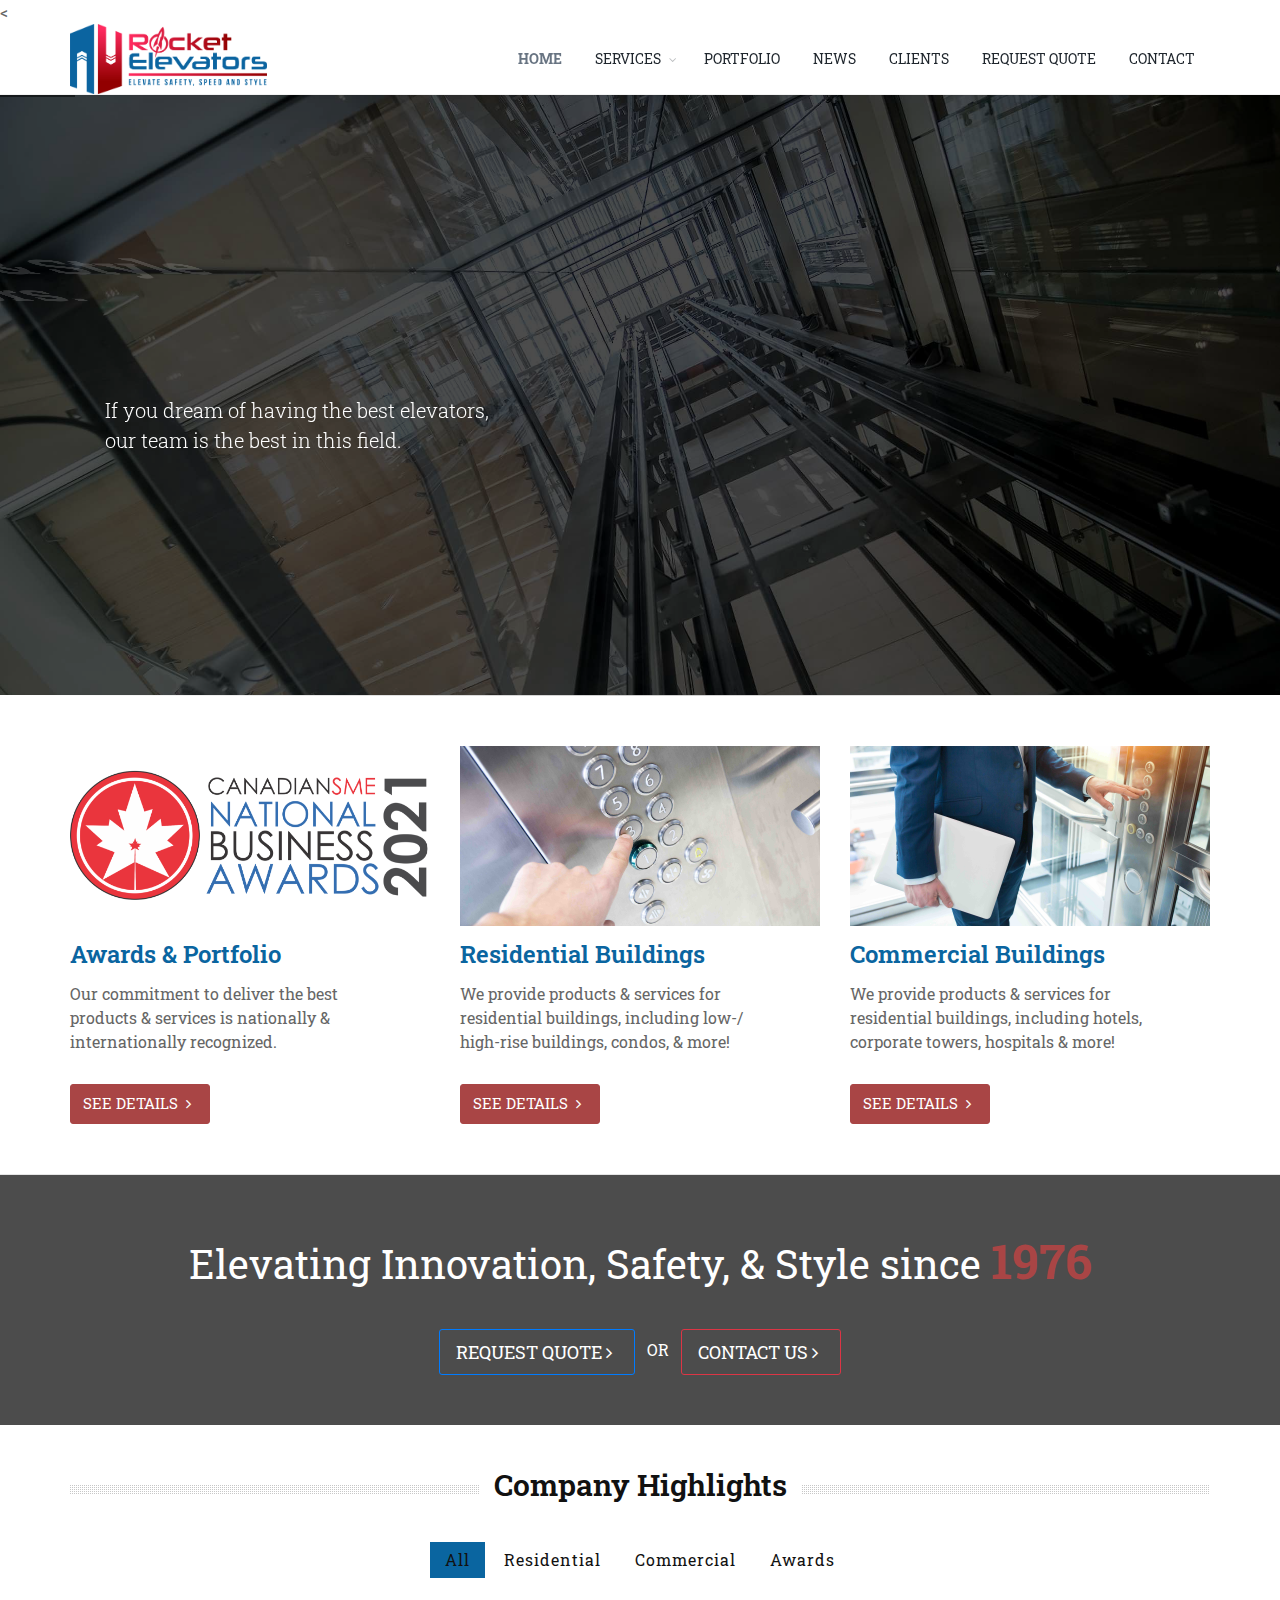
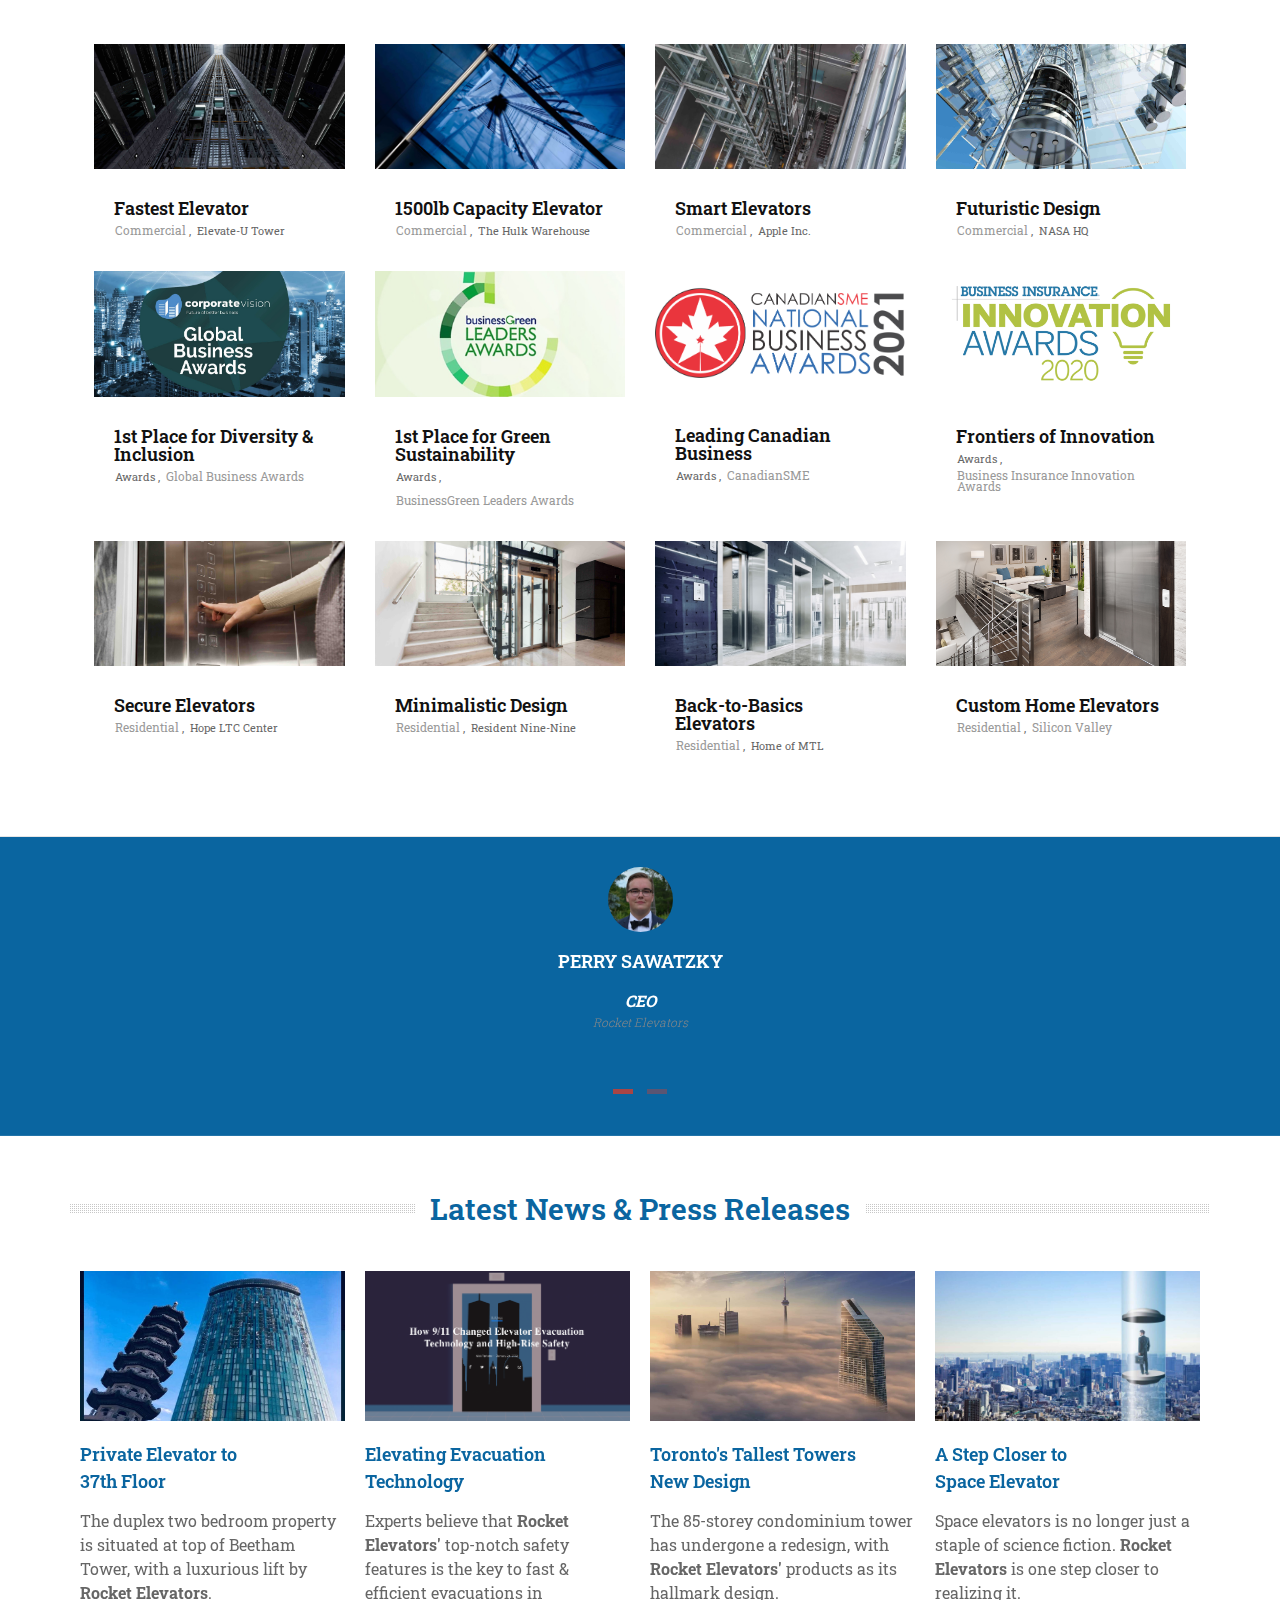
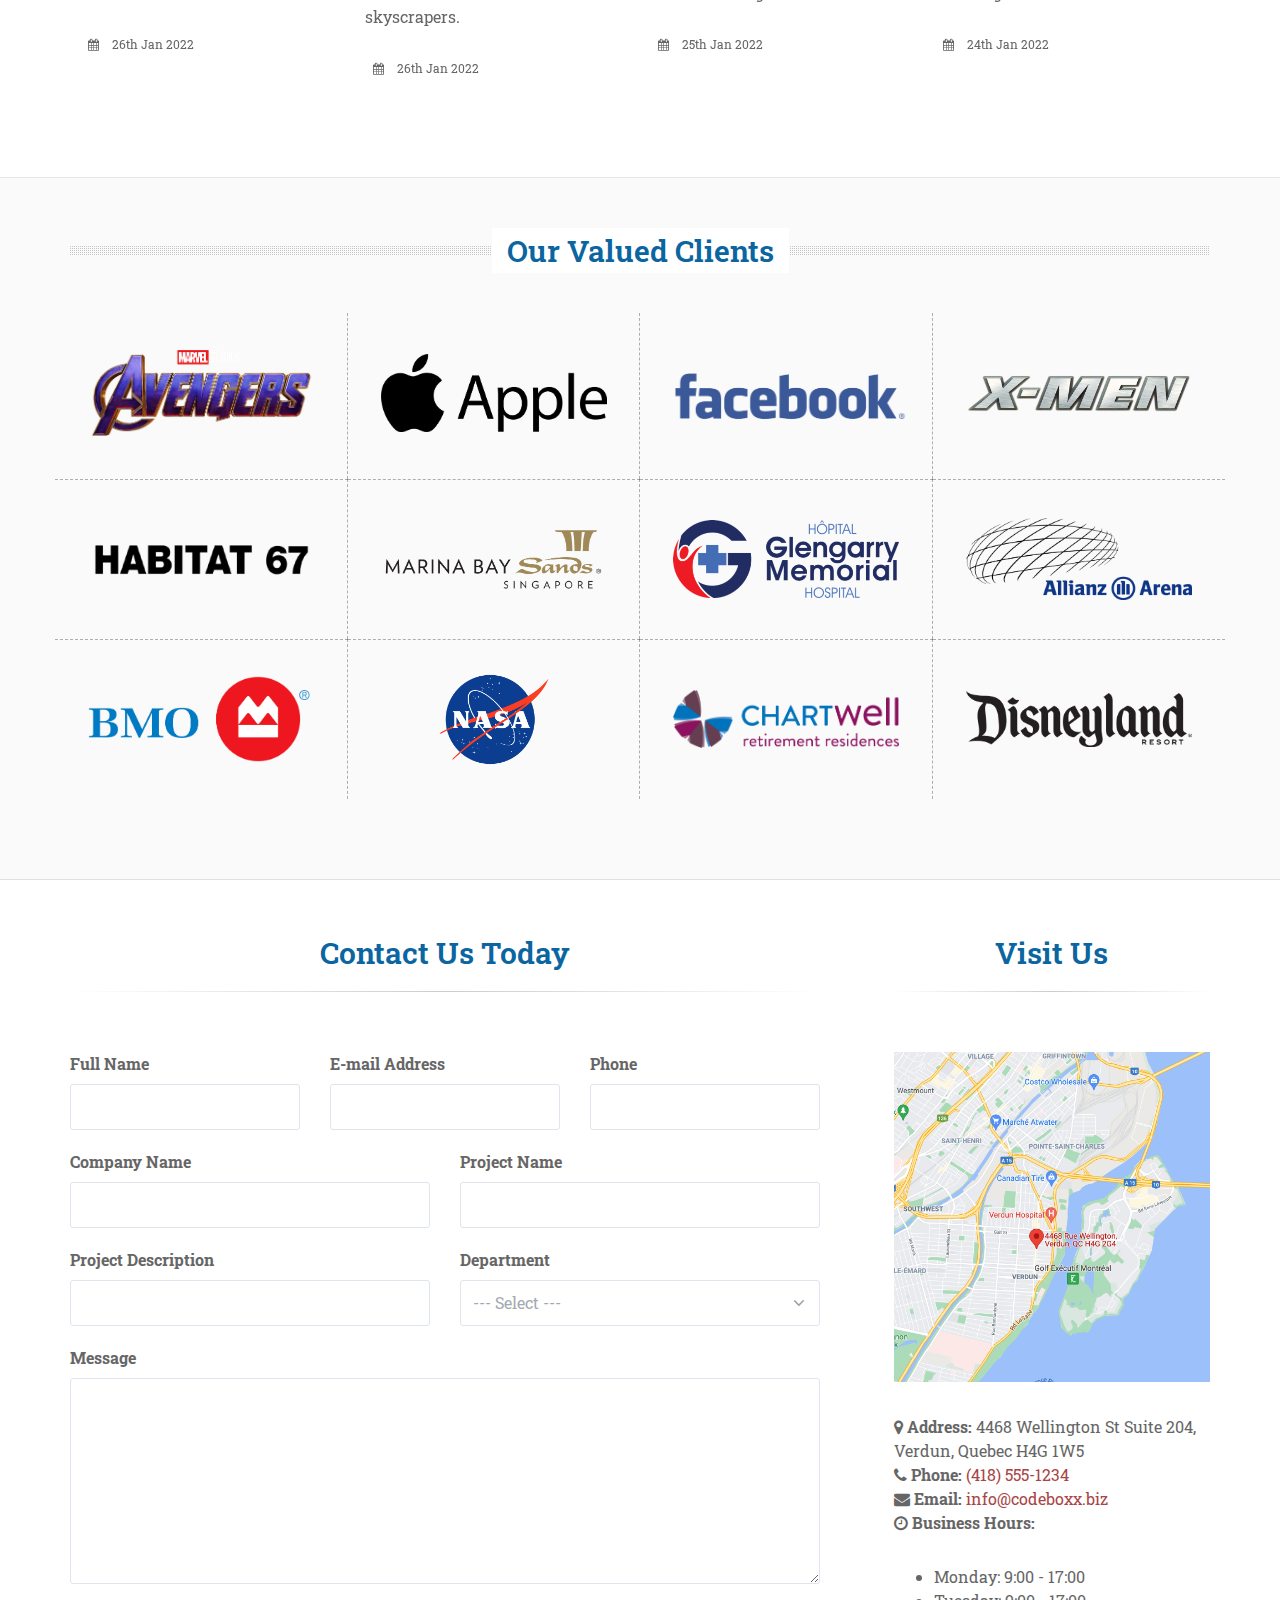
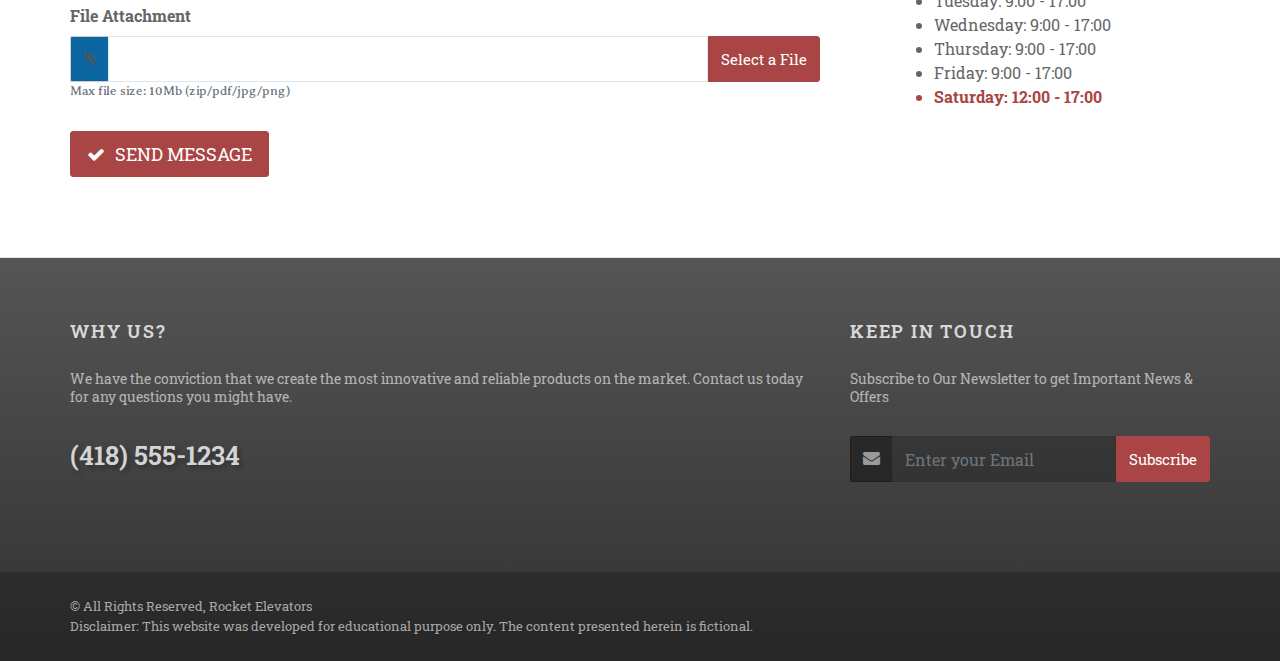
==== commit b2dac969: "add features validate form fields and validate image files, add space between the photos in highligh" ====
--- a/index.html
+++ b/index.html
@@ -337,8 +337,8 @@
 					</div>
 				</div>
 				<div class="container">
-					<div id="portfolio" class="portfolio-nogutter">
-						<div class="row mix-grid">
+					<div id="portfolio" class="portfolio-nogutte px-4">
+						<div class="row gx-5">
 
 							<div class="col-md-3 col-sm-3 mix commercial">
 								<div class="item-box">
@@ -785,35 +785,35 @@
 									<div class="row">
 											<div class="col-md-4">
 												<label for="name">Full Name</label>
-												<input id="name" type="text" value="" class="form-control" name="contact[name]">
+												<input id="name" type="text" value="" class="form-control" name="contact[name]"required>
 											</div>
 											<div class="col-md-4">
 												<label for="email">E-mail Address</label>
-												<input id="email" type="email" value="" class="form-control" name="contact[email]">
+												<input id="email" type="email" value="" class="form-control" name="contact[email]" required>
 											</div>
 											<div class="col-md-4">
 												<label for="phone">Phone</label>
-												<input id="phone" type="text" value="" class="form-control" name="contact[phone]">
+												<input id="phone" type="text" value="" class="form-control" name="contact[phone]" required>
 											</div>
 									</div>
                                     <div class="row">
                                         <div class="col-md-6">
                                             <label for="company_name">Company Name</label>
-                                            <input id="company_name"  type="text" value="" class="form-control" name="contact[name]">
+                                            <input id="company_name"  type="text" value="" class="form-control" name="contact[name]" required>
                                         </div>
                                         <div class="col-md-6">
                                             <label for="project_name">Project Name</label>
-                                            <input id="project_name"  type="text" value="" class="form-control" name="contact[name]">
+                                            <input id="project_name"  type="text" value="" class="form-control" name="contact[name]" required>
                                         </div>
                                     </div>
 									<div class="row">
 											<div class="col-md-6">
                                                 <label for="project_description">Project Description</label>
-												<input id="project_description"  type="text" value="" class="form-control" name="contact[subject]">
+												<input id="project_description"  type="text" value="" class="form-control" name="contact[subject]" required>
 											</div>
 											<div class="col-md-6">
 												<label for="department">Department</label>
-												<select id="department" class="form-control pointer" name="contact[department]">
+												<select id="department" class="form-control pointer" name="contact[department]" required>
 													<option value="">--- Select ---</option>
 													<option value="Marketing">Commercial</option>
 													<option value="Webdesign">Residential</option>
@@ -823,13 +823,13 @@
 									<div class="row">
 											<div class="col-md-12">
 												<label for="message">Message</label>
-												<textarea id="message"  maxlength="10000" rows="8" class="form-control" name="contact[message]"></textarea>
+												<textarea id="message"  maxlength="10000" rows="8" class="form-control" name="contact[message]" required></textarea>
 											</div>
 									</div>
 									<div class="row">
 											<div class="col-md-12">
 												<label for="attachment">File Attachment</label>
-												<input id="attachment" class="custom-file-upload" type="file" name="contact[attachment]"  data-btn-text="Select a File" />
+												<input id="attachment" class="custom-file-upload" type="file" name="contact[attachment]"  accept="image/*" data-btn-text="Select a File" />
 												<small class="text-muted block">
                                                     Max file size: 10Mb (zip/pdf/jpg/png)
                                                 </small>
--- a/assets/css/essentials.css
+++ b/assets/css/essentials.css
@@ -288,7 +288,7 @@
 h6 {
   font-family: "Roboto Slab", serif;
   font-weight: 600;
-  color: #414141;
+  color: #0a65a0;
   position: relative;
   margin: 0 0 30px 0;
   line-height: 1.5;
--- a/assets/css/layout.css
+++ b/assets/css/layout.css
@@ -312,7 +312,7 @@
 h4 a,
 h5 a,
 h6 a {
-    color: #121212;
+    color: #0a65a0;
 }
 h1 a:hover,
 h2 a:hover,
@@ -5700,7 +5700,7 @@
 }
 .card-default > .card-heading {
     color: #333;
-    background-color: #f8f9fa;
+    background-color: #f3f5f7;
     border-color: #ddd;
 }
 .card-default > .card-footer {
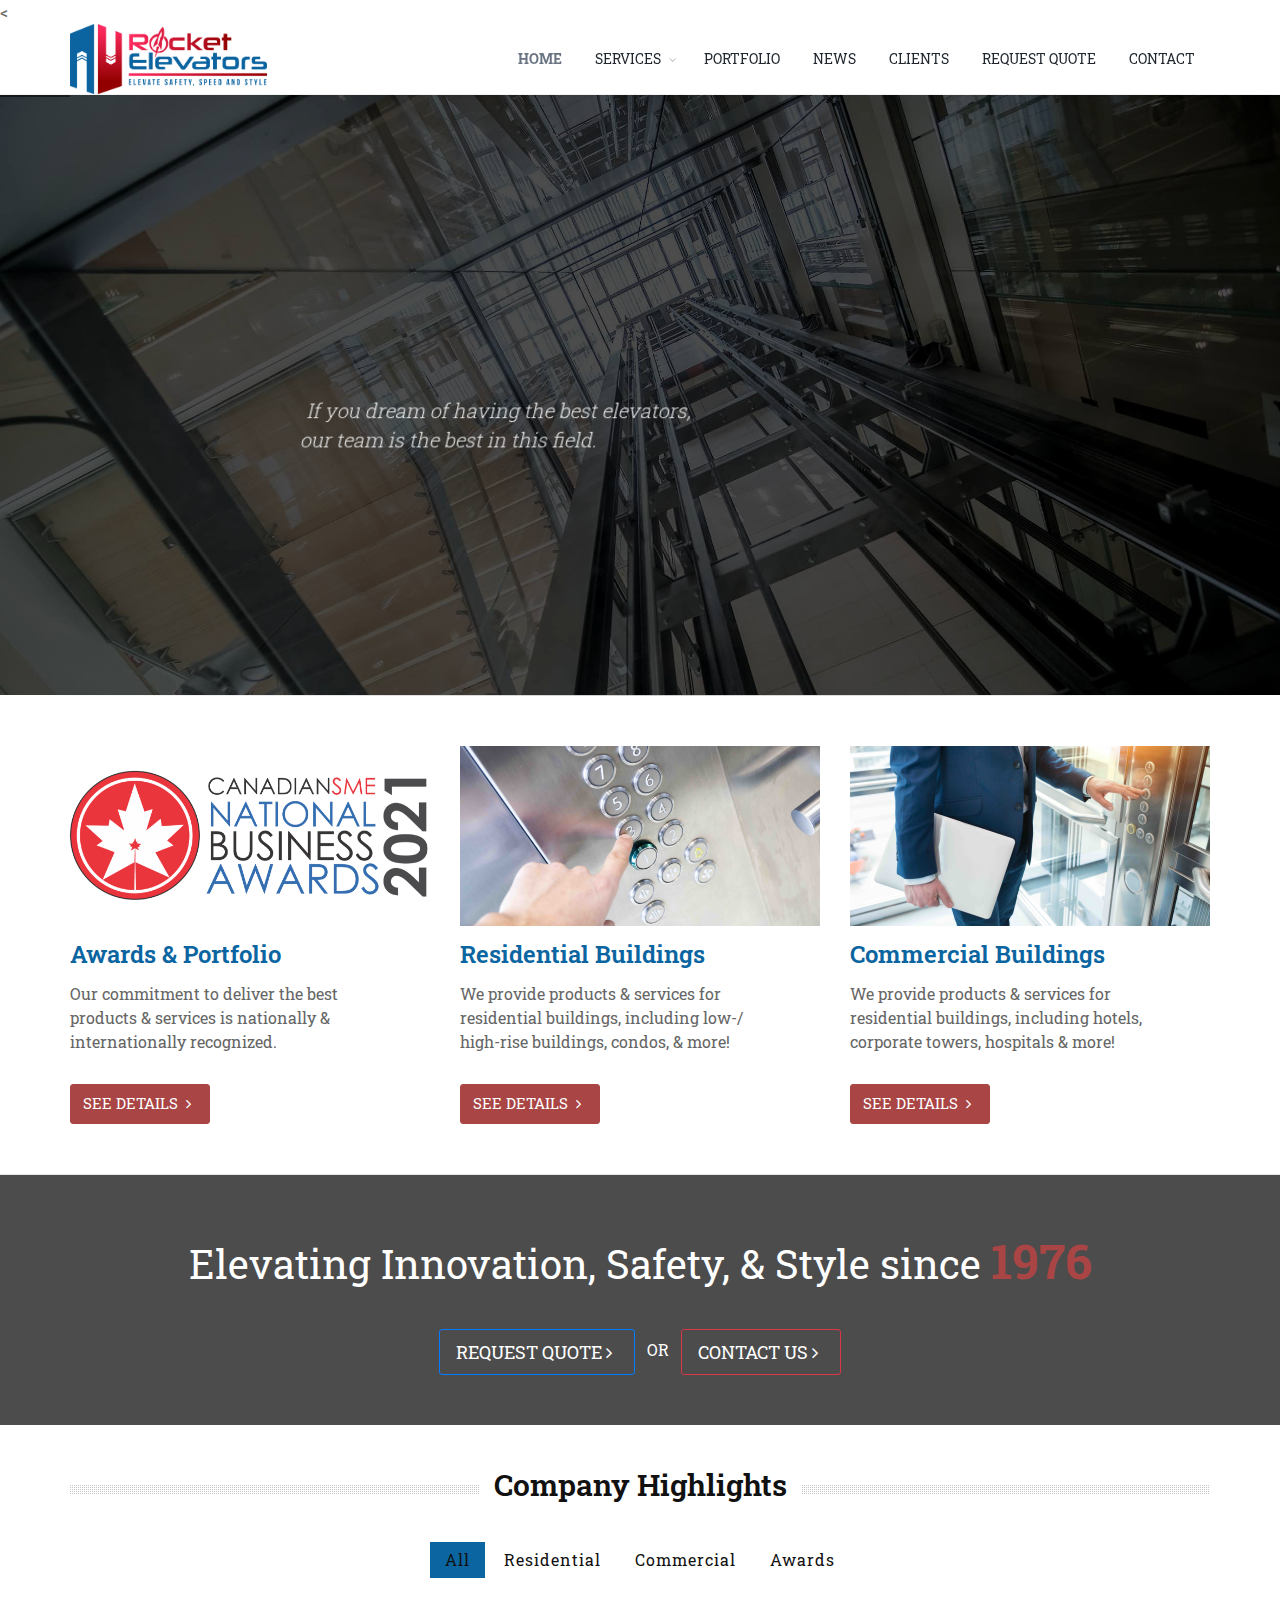
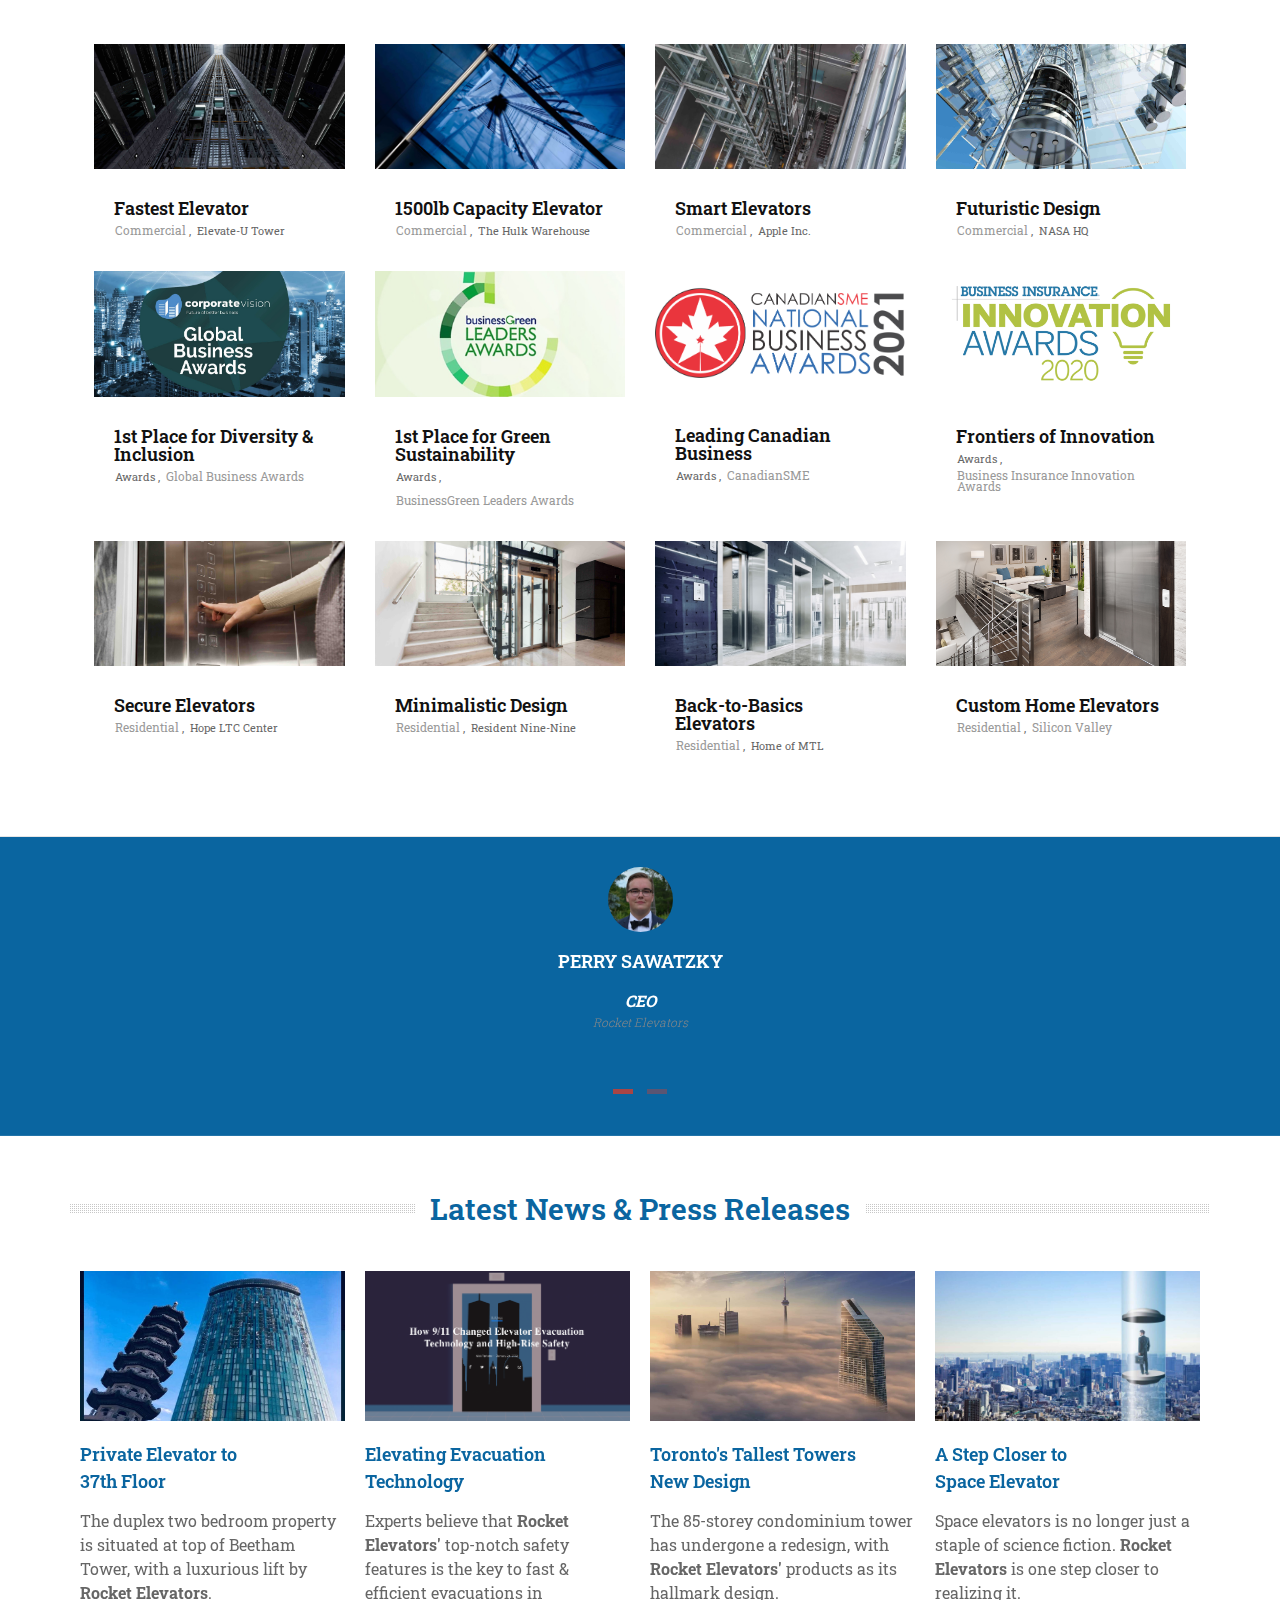
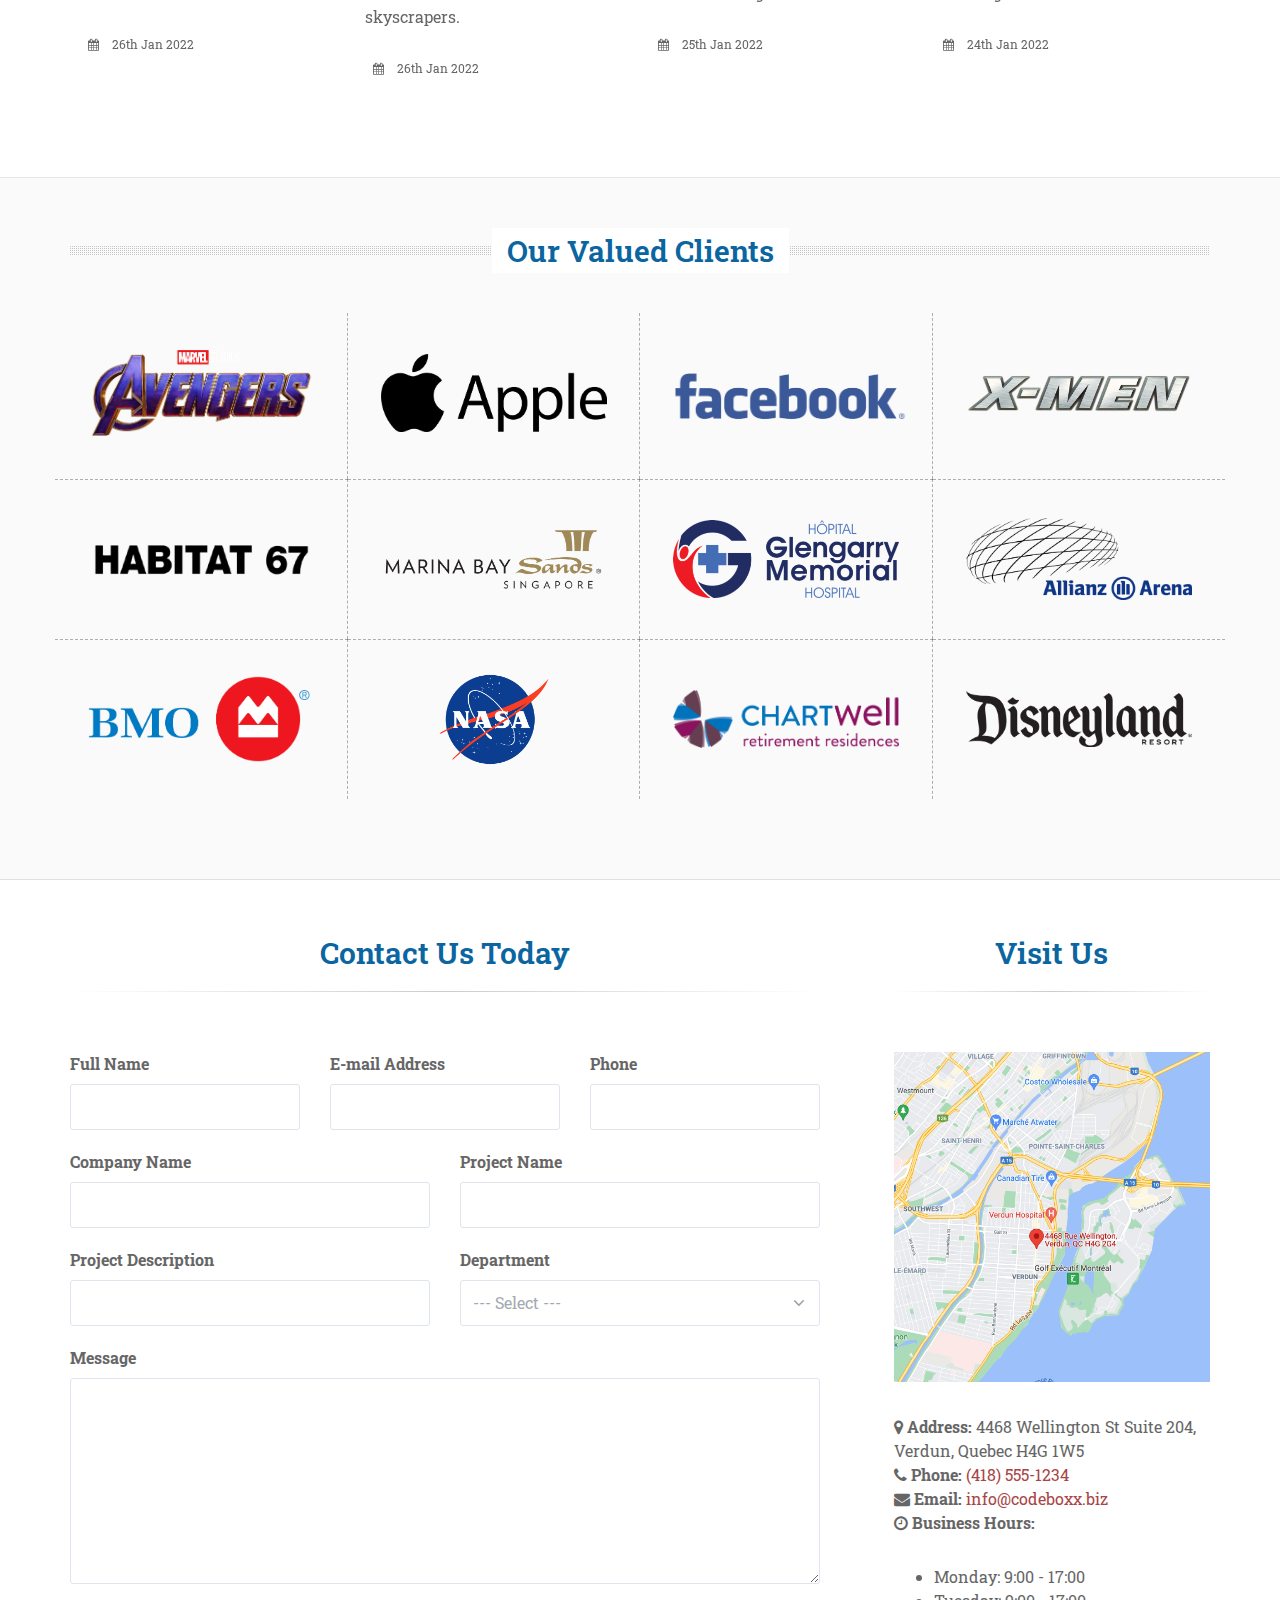
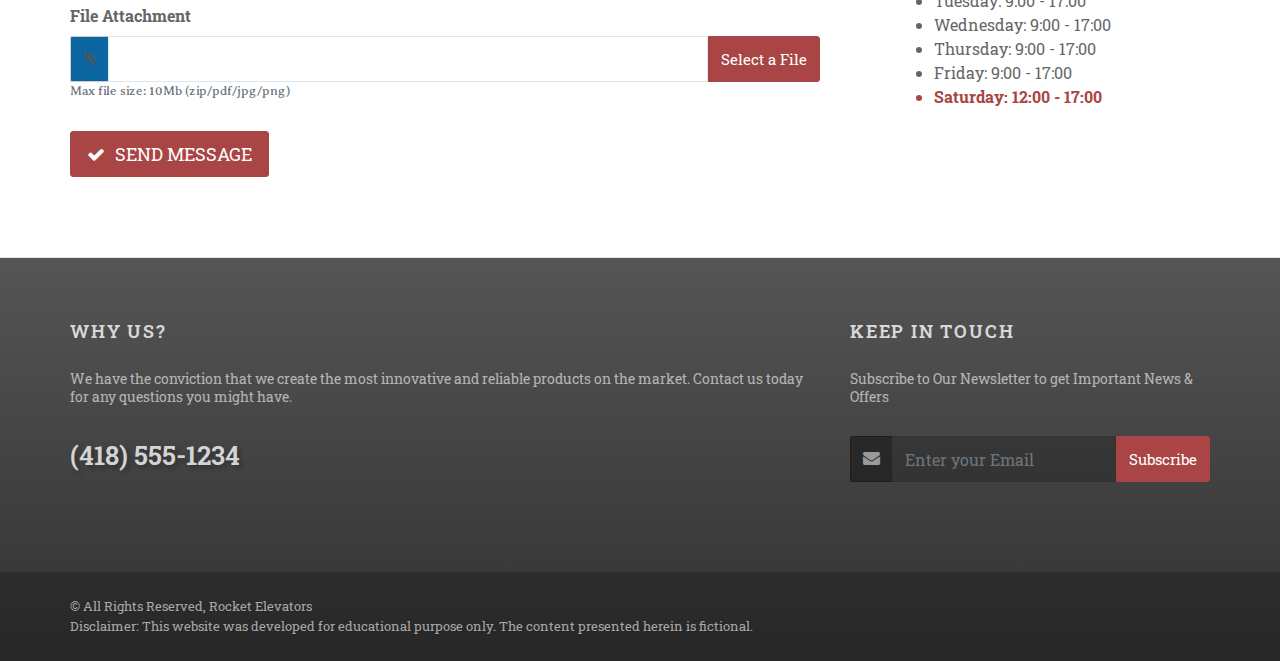
==== commit ec6b57dd: "Add agents-table(not sorteable, not filterable), add get request, add post request" ====
--- a/index.html
+++ b/index.html
@@ -799,17 +799,17 @@
                                     <div class="row">
                                         <div class="col-md-6">
                                             <label for="company_name">Company Name</label>
-                                            <input id="company_name"  type="text" value="" class="form-control" name="contact[name]" required>
+                                            <input id="company-name"  type="text" value="" class="form-control" name="contact[name]" required>
                                         </div>
                                         <div class="col-md-6">
                                             <label for="project_name">Project Name</label>
-                                            <input id="project_name"  type="text" value="" class="form-control" name="contact[name]" required>
+                                            <input id="project-name"  type="text" value="" class="form-control" name="contact[name]" required>
                                         </div>
                                     </div>
 									<div class="row">
 											<div class="col-md-6">
                                                 <label for="project_description">Project Description</label>
-												<input id="project_description"  type="text" value="" class="form-control" name="contact[subject]" required>
+												<input id="project-description"  type="text" value="" class="form-control" name="contact[subject]" required>
 											</div>
 											<div class="col-md-6">
 												<label for="department">Department</label>
@@ -988,6 +988,7 @@
 		<script src="assets/js/view/demo.revolution_slider.js"></script>
 
 		<script src="assets/js/contact.js"></script>
+		<script src="./residential.js"></script>
 
 		<script type="text/javascript">
 			$("#contact-form").on("submit", function(e){
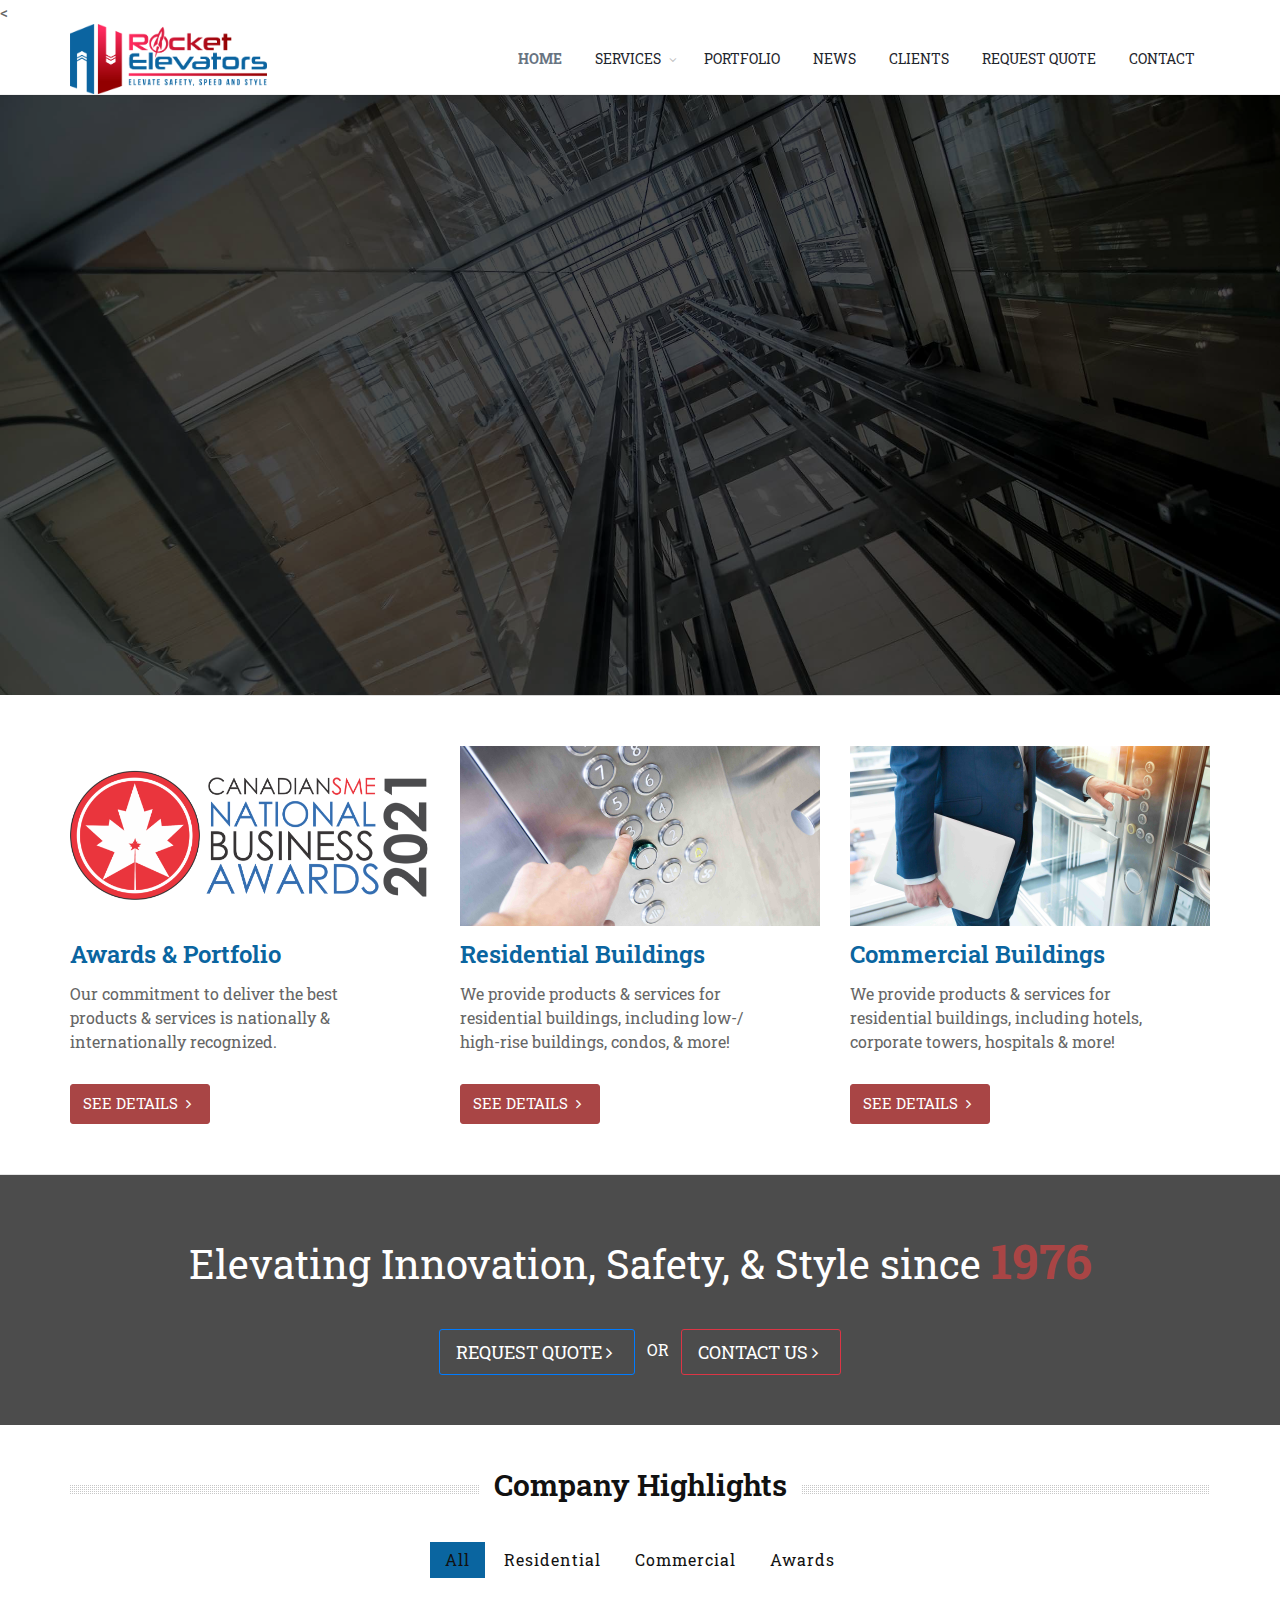
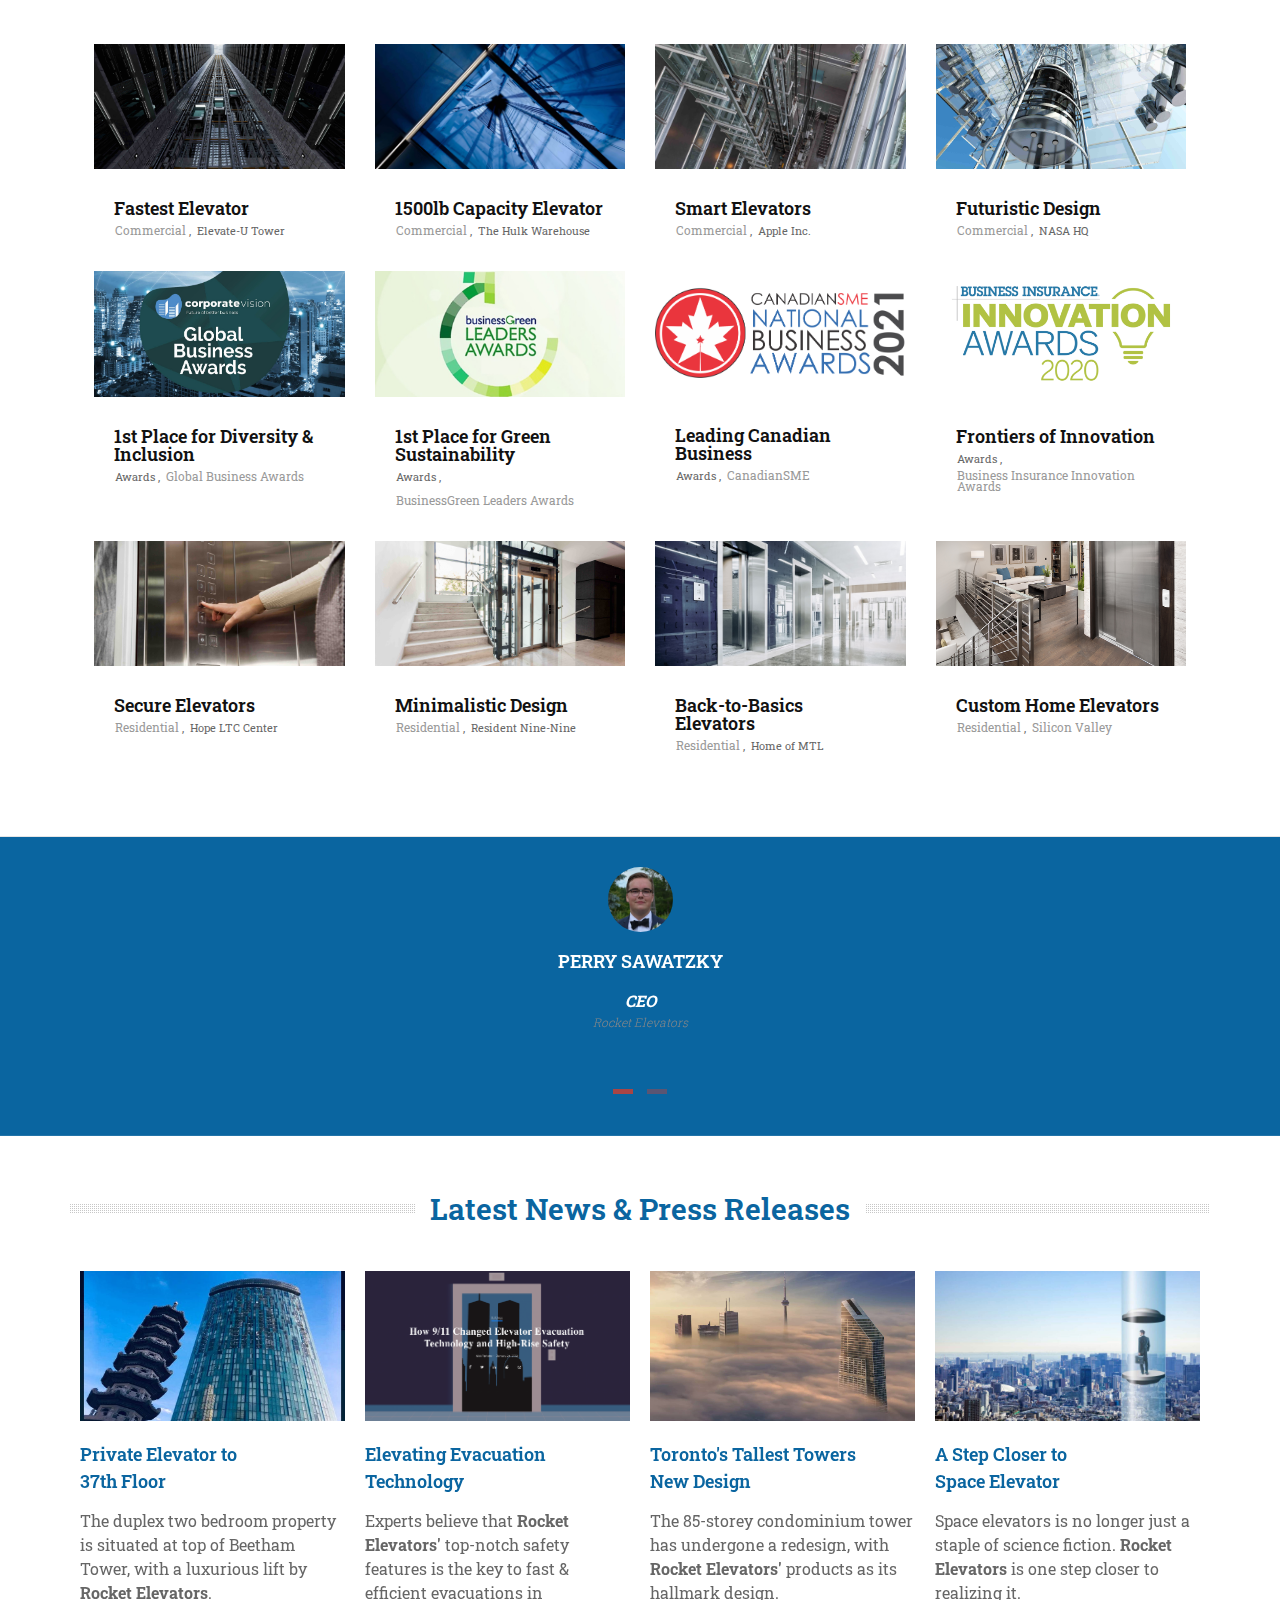
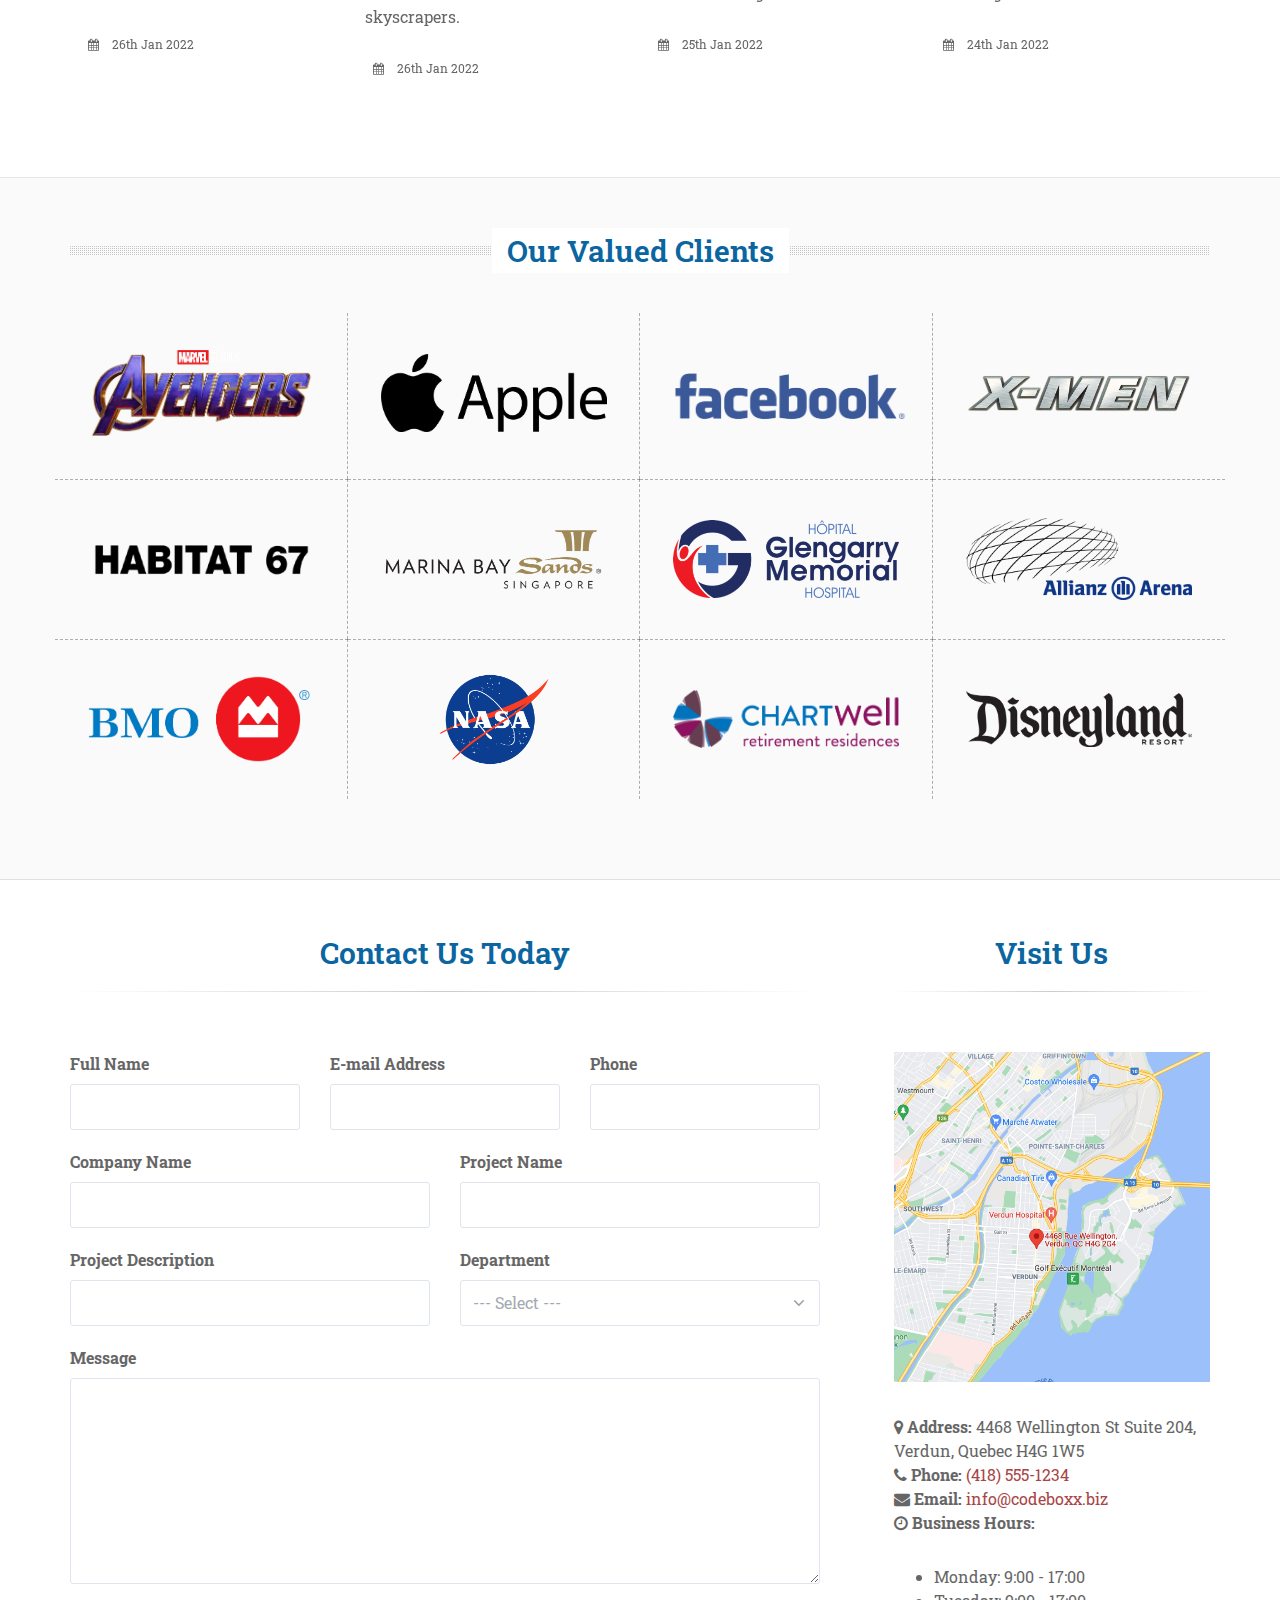
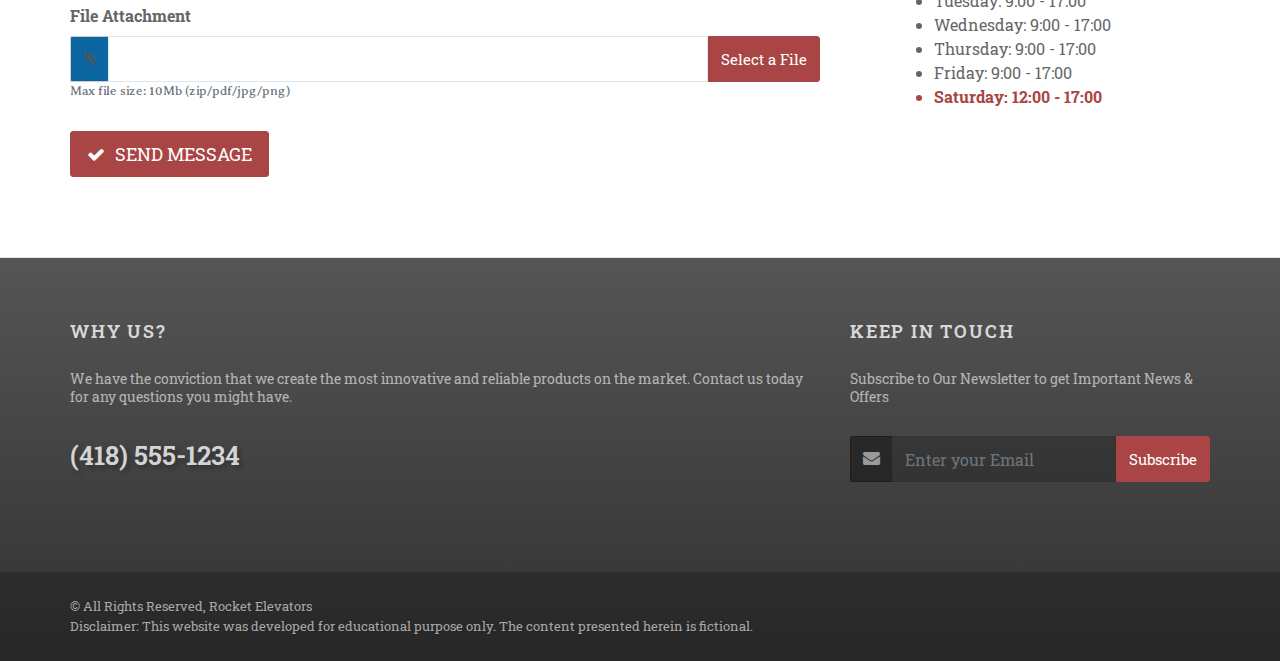
==== commit e4e2b5e6: "add post request" ====
--- a/index.html
+++ b/index.html
@@ -798,17 +798,17 @@
 									</div>
                                     <div class="row">
                                         <div class="col-md-6">
-                                            <label for="company_name">Company Name</label>
+                                            <label for="company-name">Company Name</label>
                                             <input id="company-name"  type="text" value="" class="form-control" name="contact[name]" required>
                                         </div>
                                         <div class="col-md-6">
-                                            <label for="project_name">Project Name</label>
+                                            <label for="project-name">Project Name</label>
                                             <input id="project-name"  type="text" value="" class="form-control" name="contact[name]" required>
                                         </div>
                                     </div>
 									<div class="row">
 											<div class="col-md-6">
-                                                <label for="project_description">Project Description</label>
+                                                <label for="project-description">Project Description</label>
 												<input id="project-description"  type="text" value="" class="form-control" name="contact[subject]" required>
 											</div>
 											<div class="col-md-6">
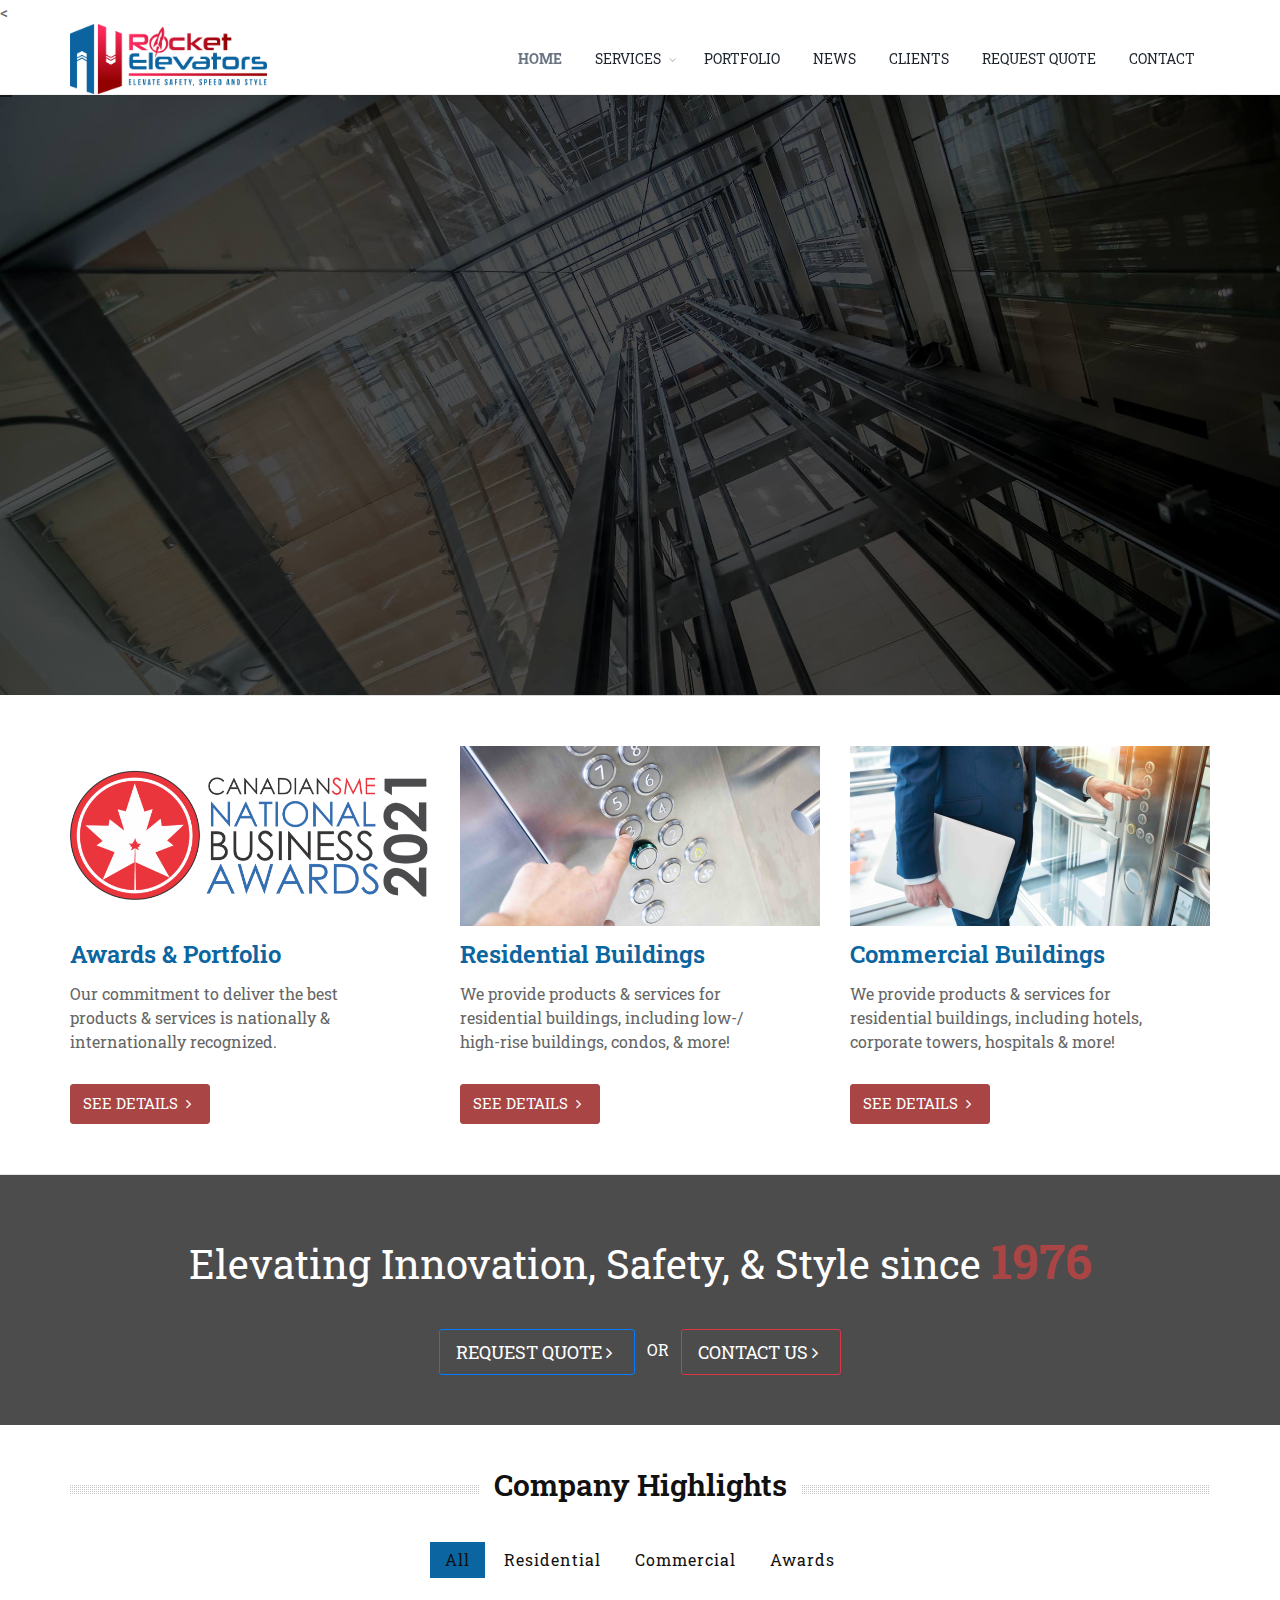
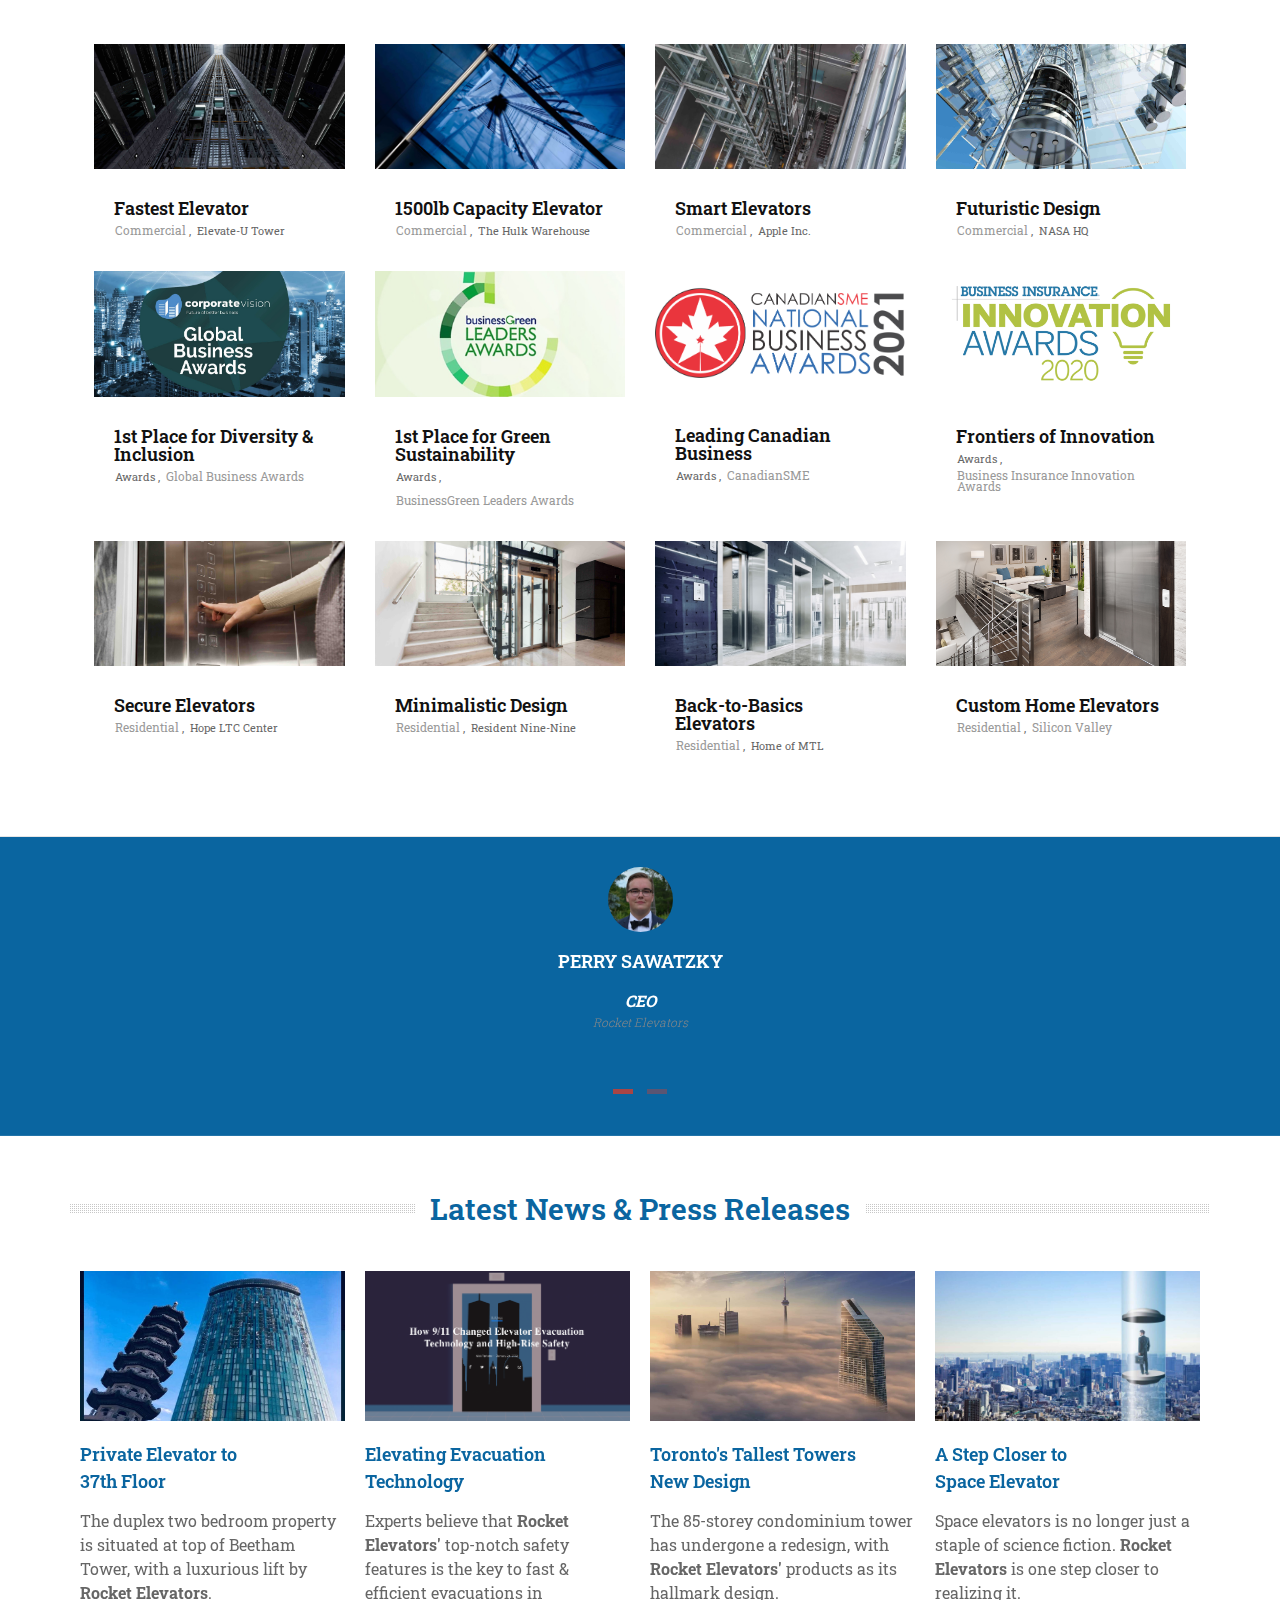
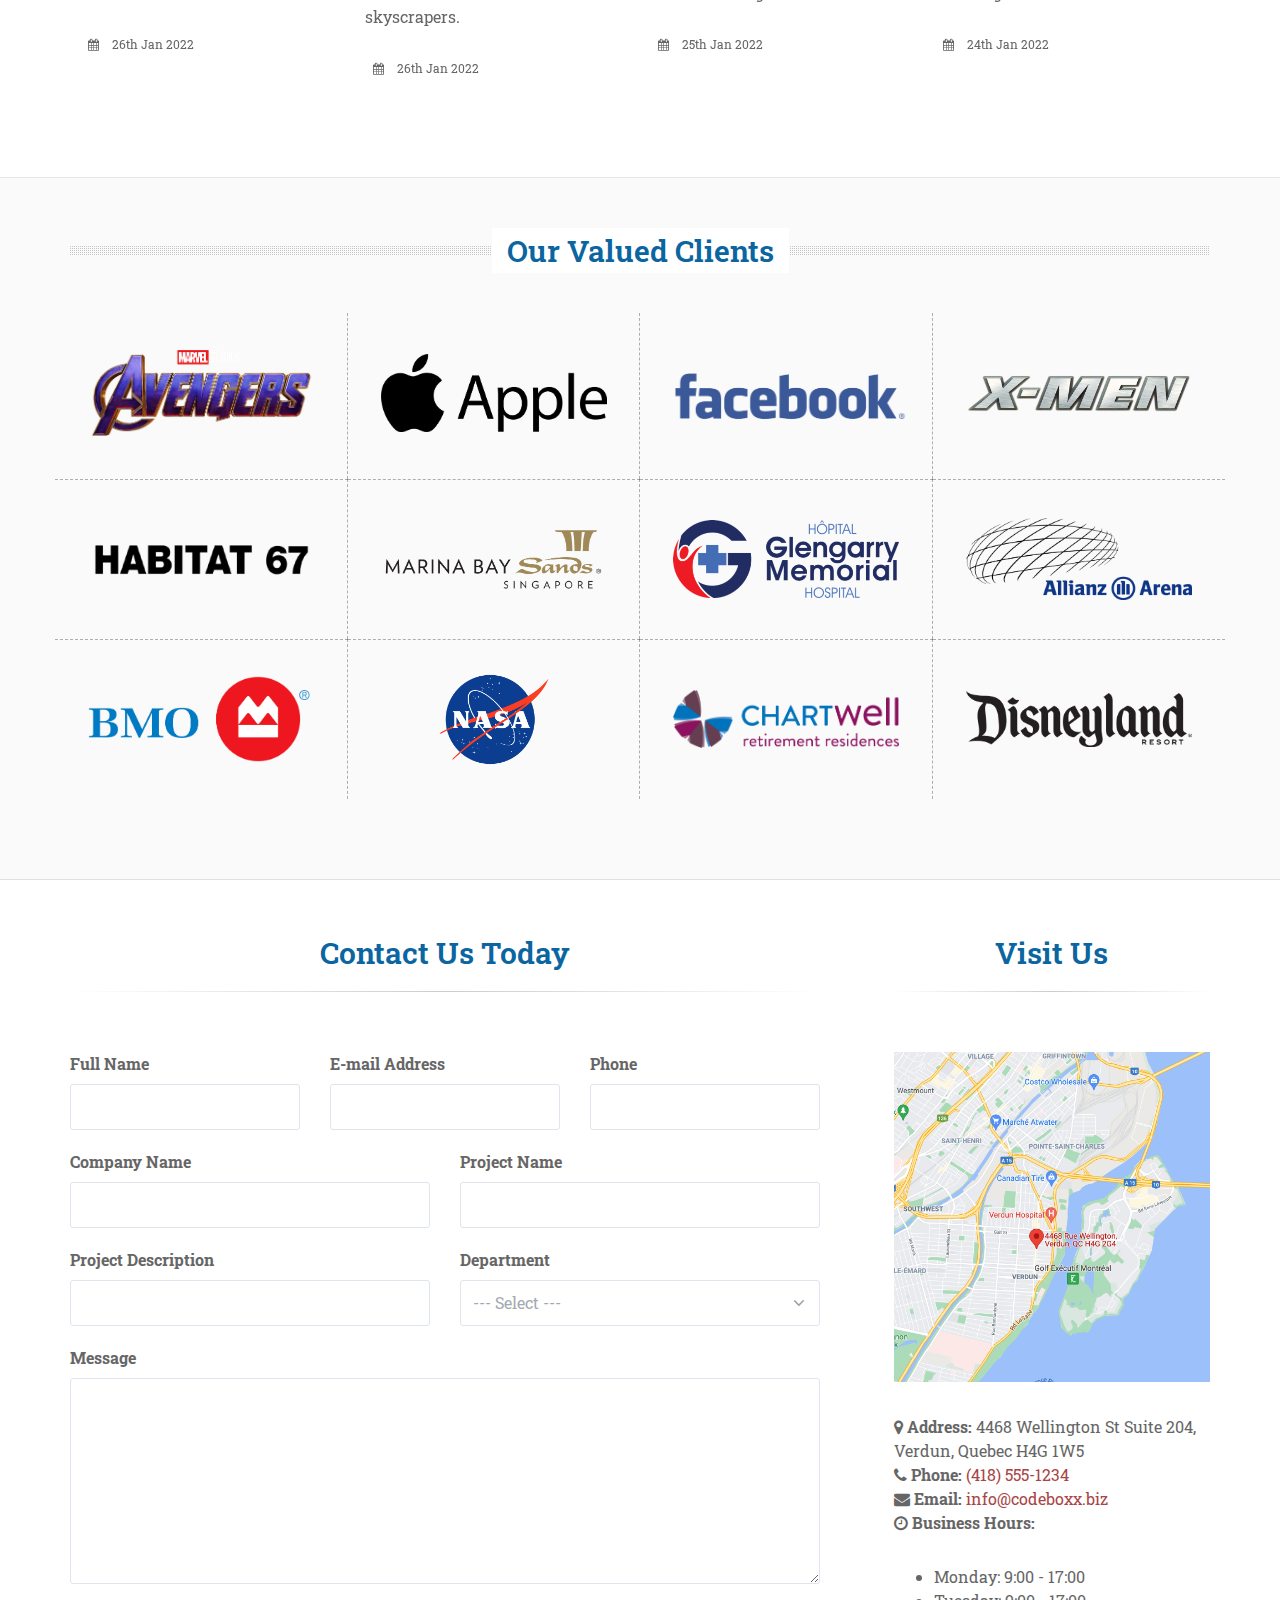
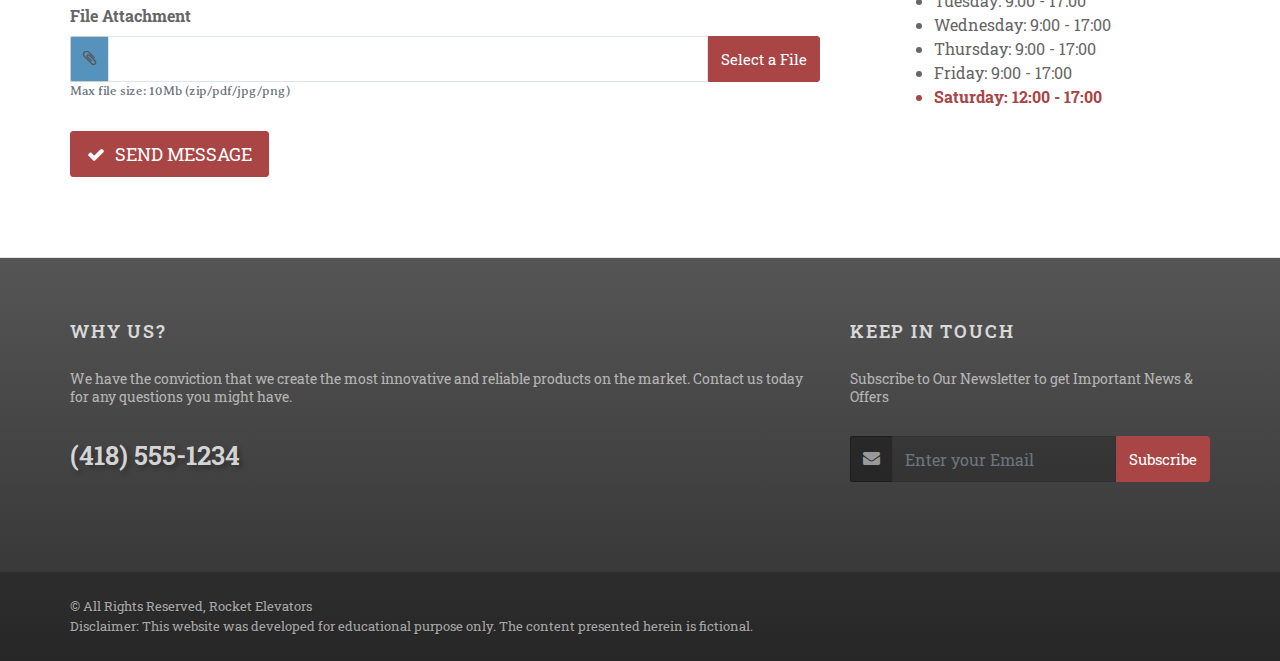
==== commit 5c29ac30: "completed form post request, and message display to the user. adding functions to quote.js to set th" ====
--- a/index.html
+++ b/index.html
@@ -890,7 +890,7 @@
 						MESSAGE SENT!
 					</h3>
 					</div>
-					<div class="modal-body">
+					<div class="modal-body" id="succes-content">
 						<h4 style="text-align: center;">
 							Thank you for contacting Rocket Elevators. <br> 
 							Your inquiry is our top priority and <br> 
@@ -988,7 +988,7 @@
 		<script src="assets/js/view/demo.revolution_slider.js"></script>
 
 		<script src="assets/js/contact.js"></script>
-		<script src="./residential.js"></script>
+		<script src="./index.js"></script>
 
 		<script type="text/javascript">
 			$("#contact-form").on("submit", function(e){
--- a/assets/css/layout.css
+++ b/assets/css/layout.css
@@ -5783,7 +5783,7 @@
     line-height: 1.4;
     color: #555;
     text-align: center;
-    background-color: #0a65a0;
+    background-color: #0a64a0b1;
     border: 1px solid #ccc;
     border-radius: 4px;
 }
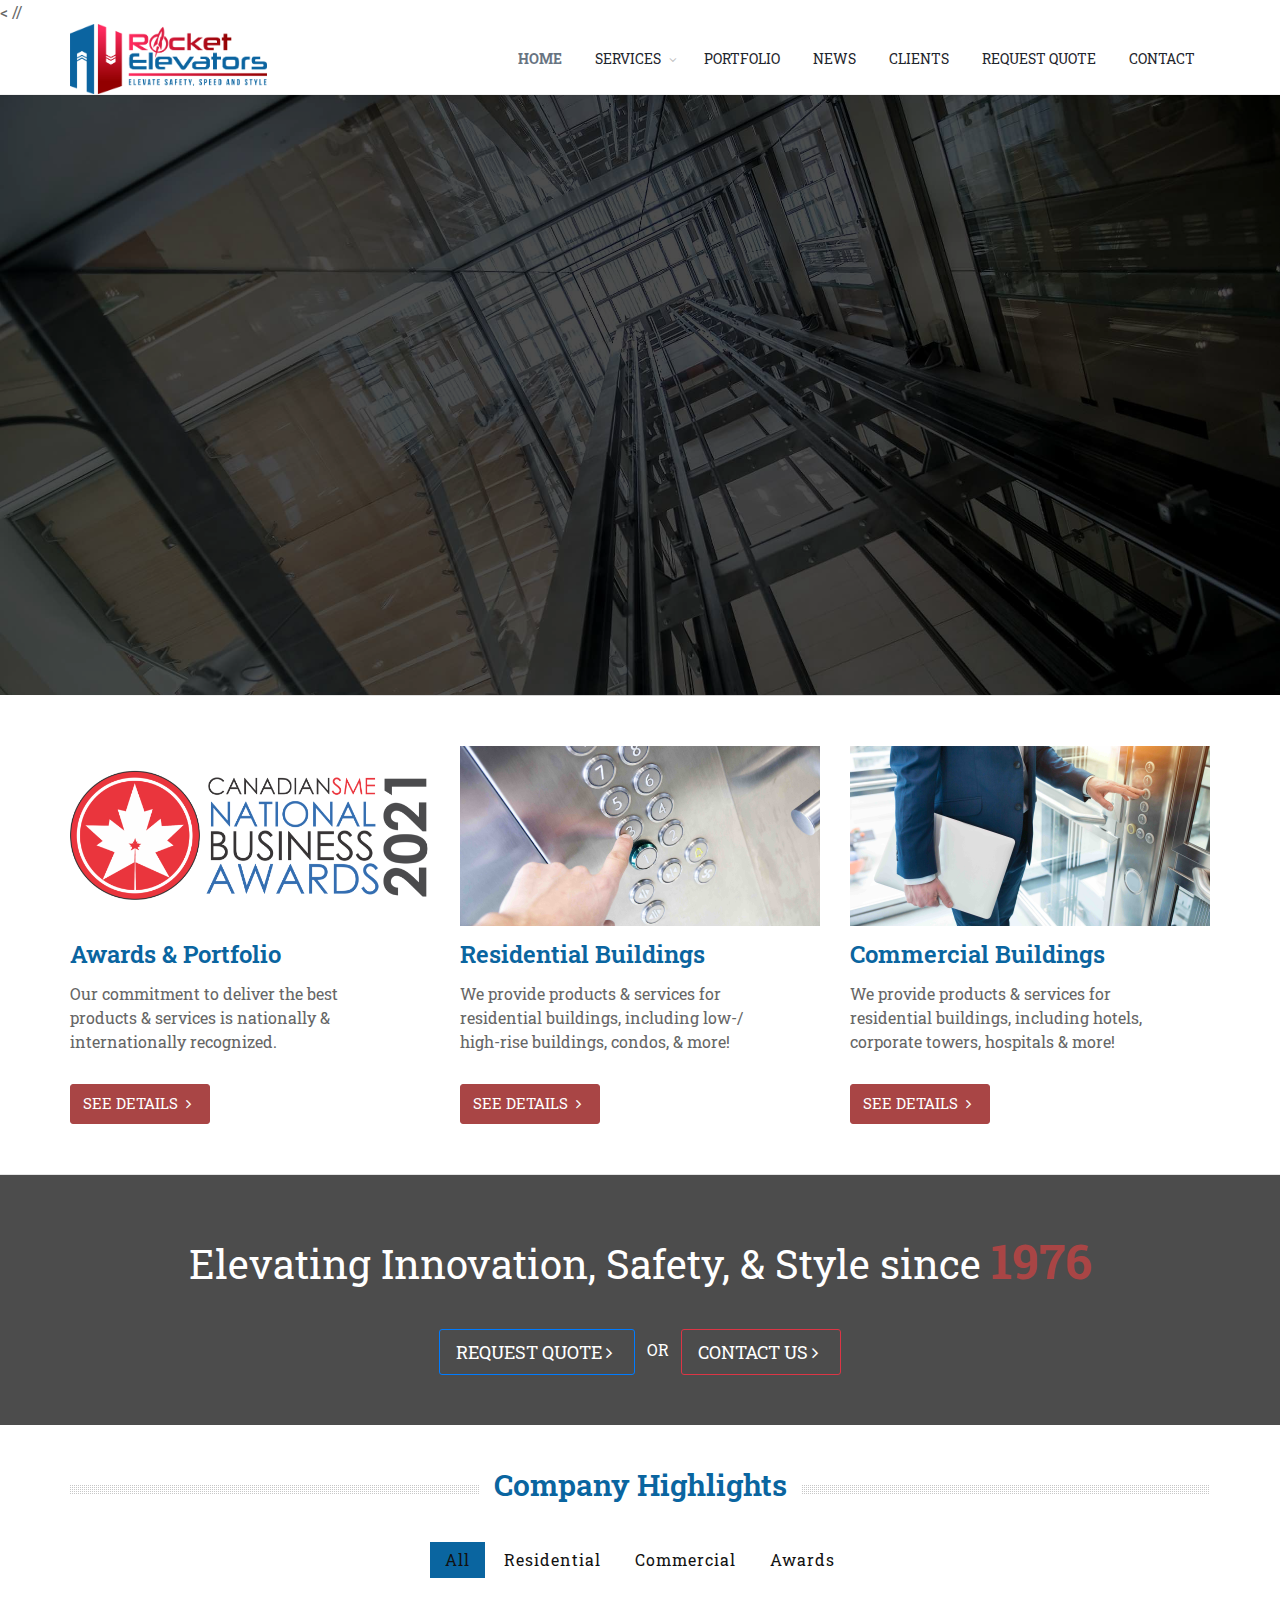
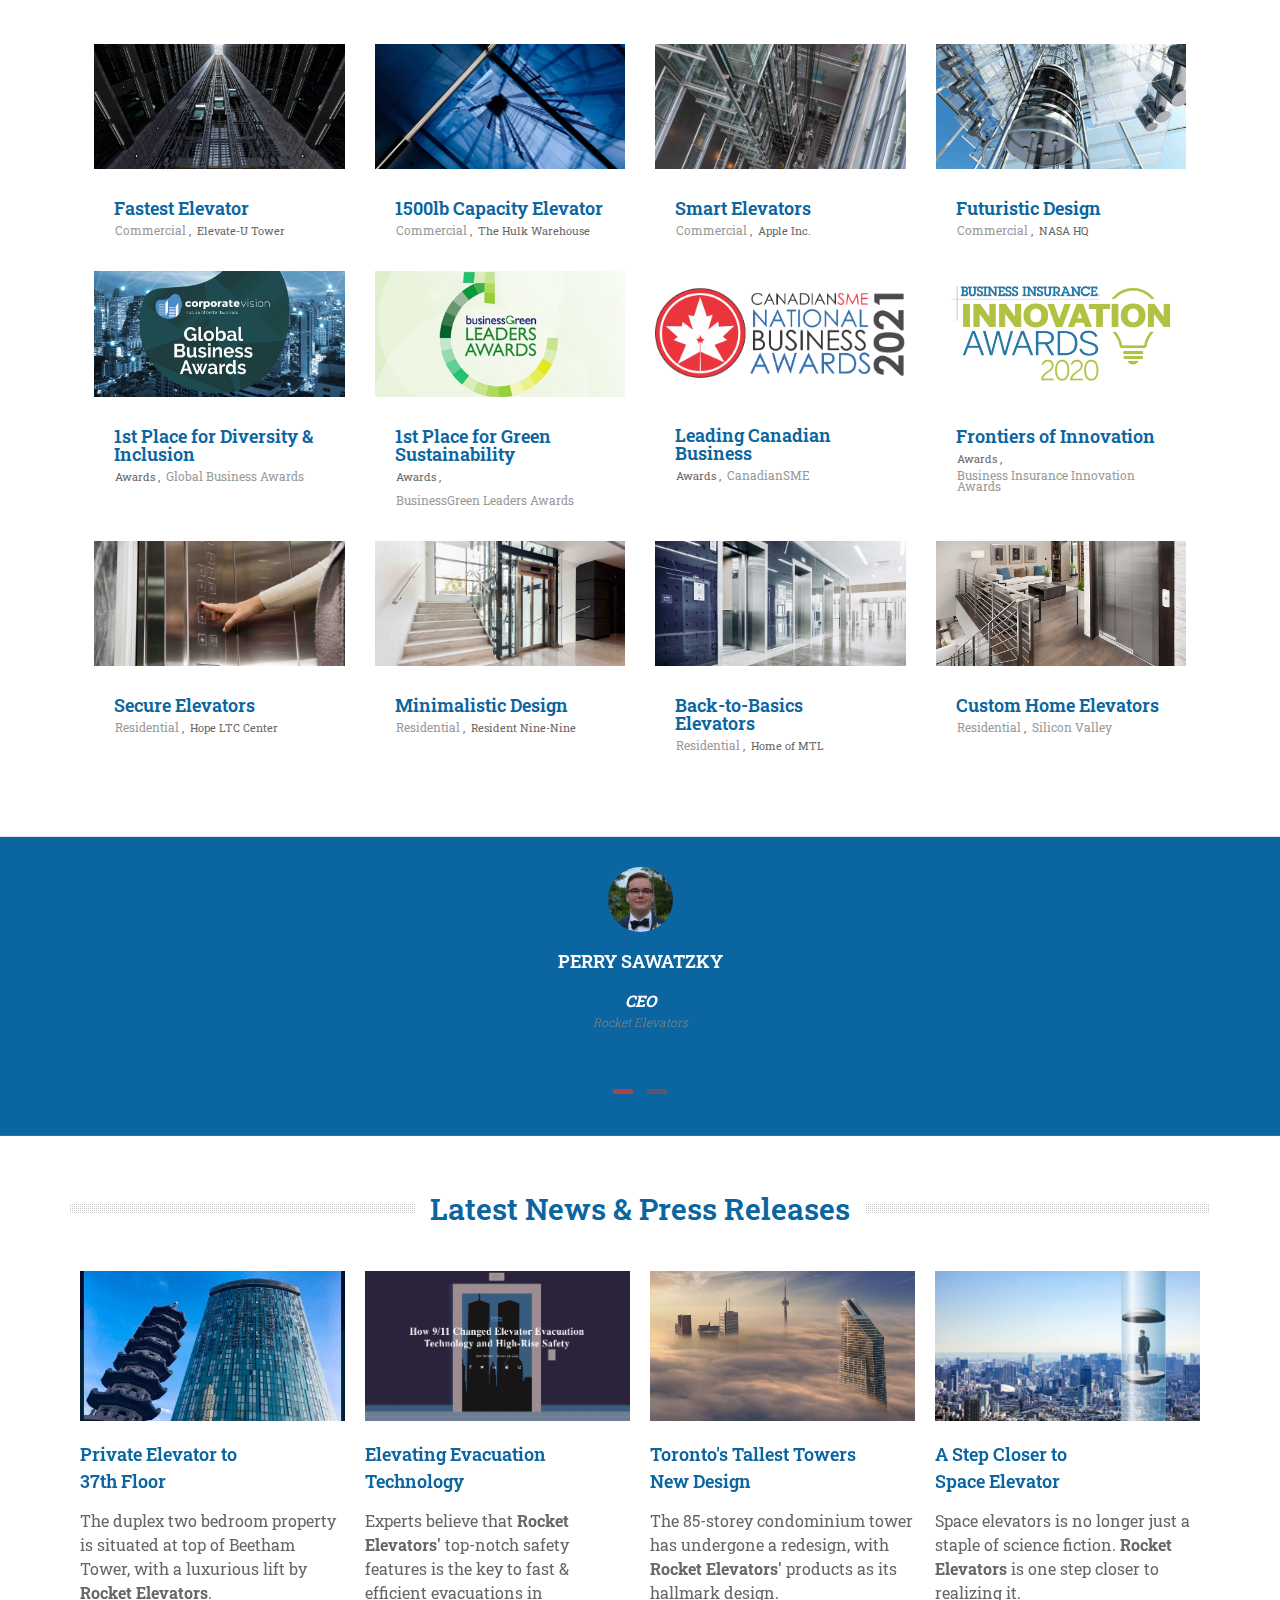
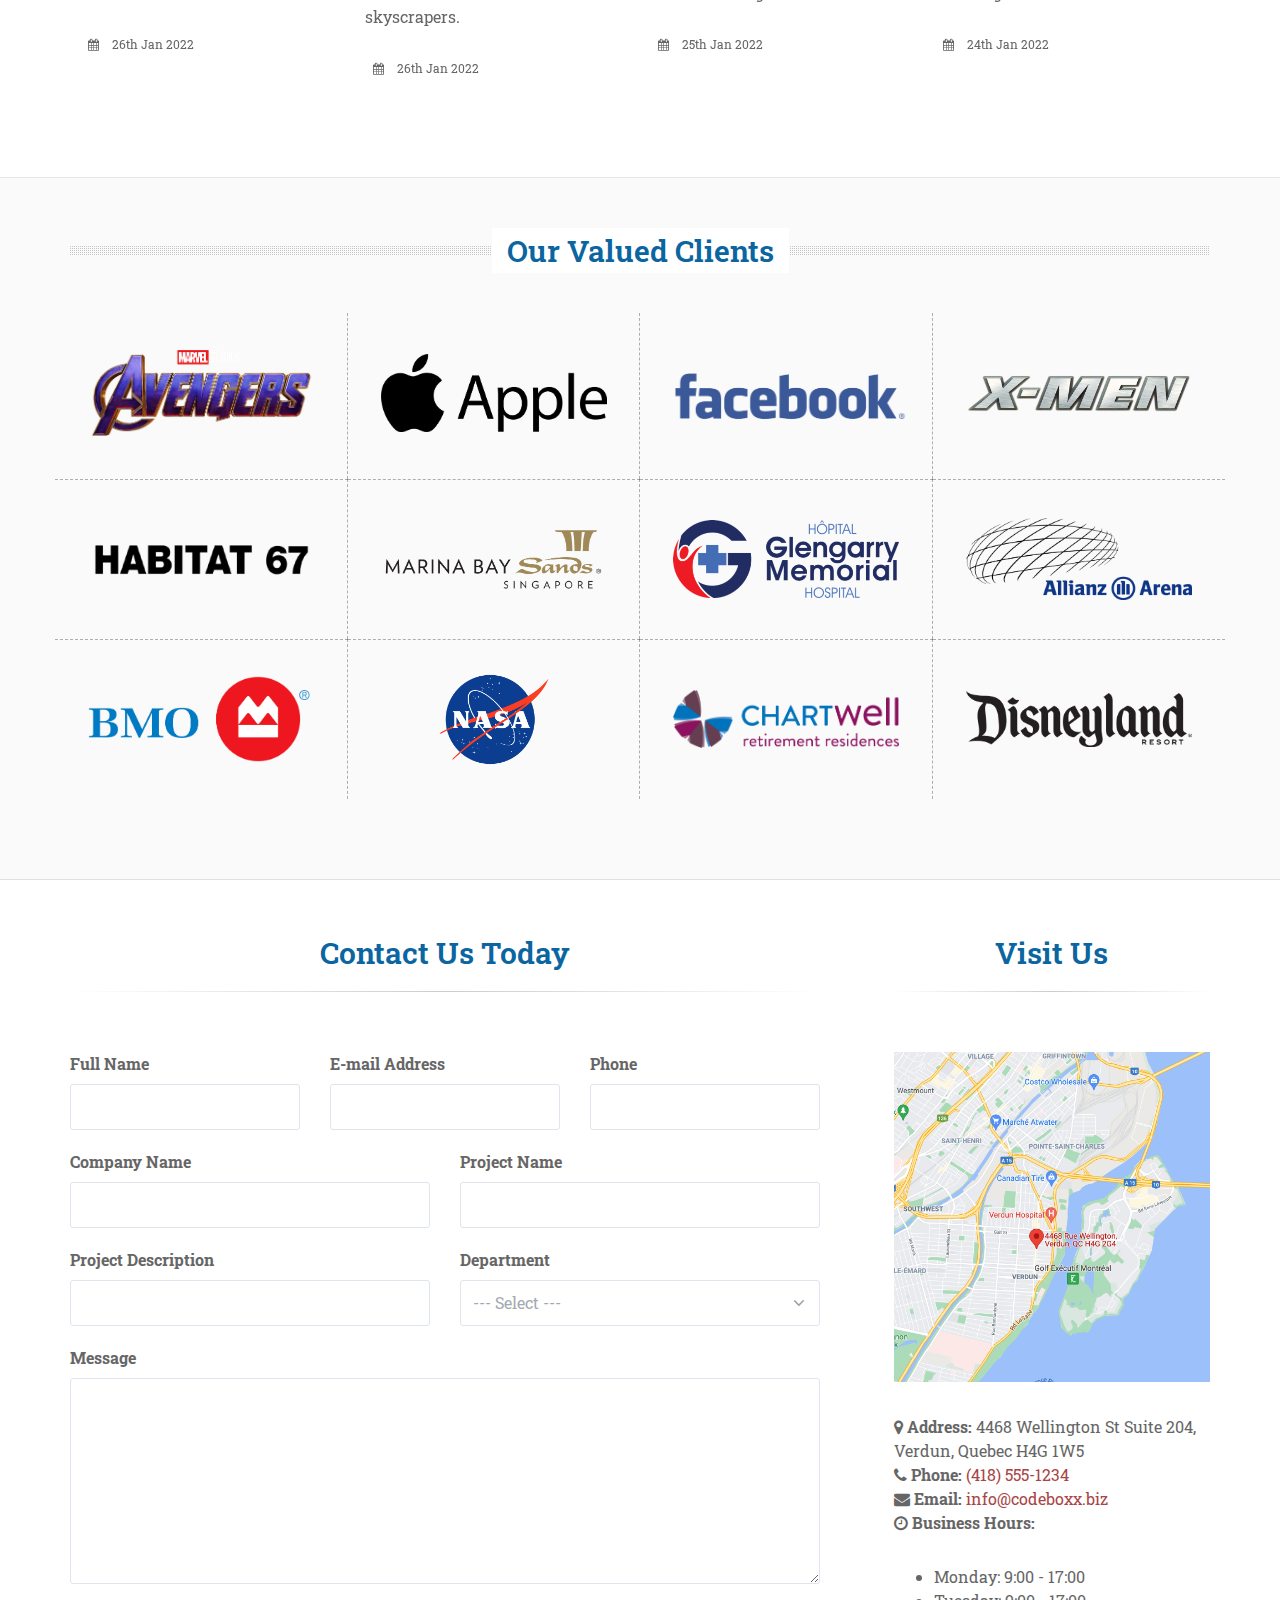
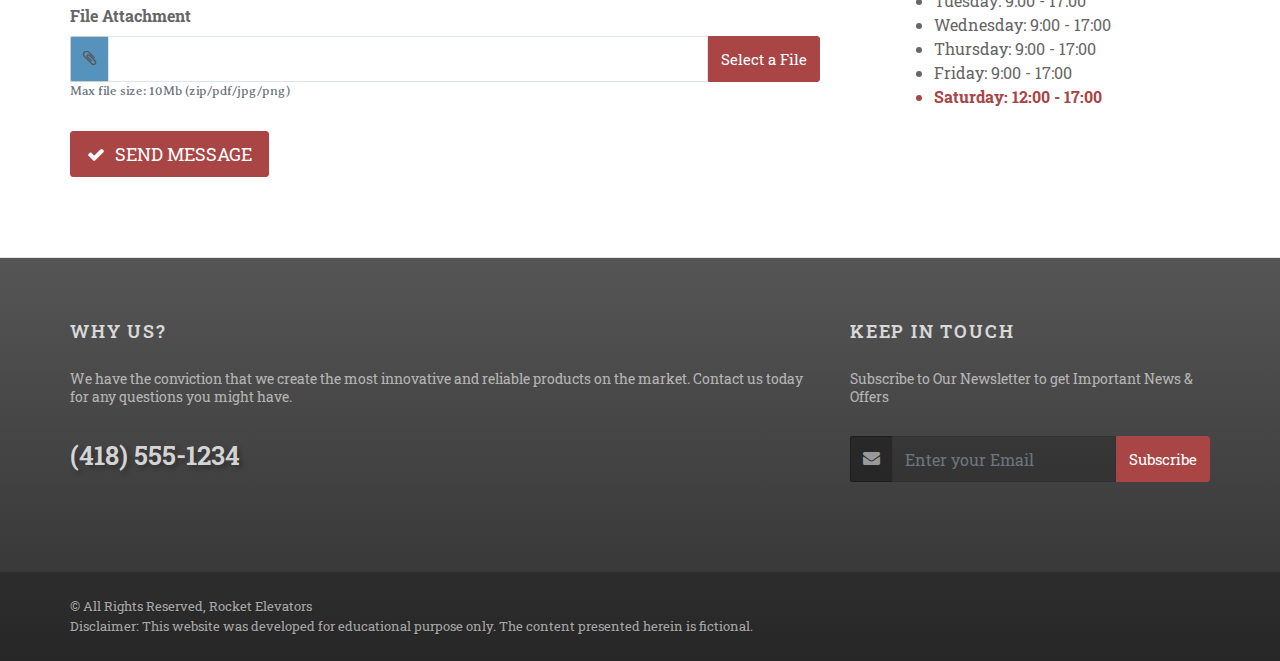
==== commit f3d08433: "Add all styles and features" ====
--- a/index.html
+++ b/index.html
@@ -1,5 +1,6 @@
 <!DOCTYPE html>
 <html lang="en">
+	
 	<head>
 		<meta charset="utf-8" />
 		<link rel="shortcut icon" type="image/png" href="assets/images/rocketElevators/icon.png">
@@ -25,26 +26,28 @@
 		<link rel="preconnect" href="https://fonts.gstatic.com" crossorigin>
 		<link href="https://fonts.googleapis.com/css2?family=Averia+Serif+Libre:ital@1&family=Roboto+Serif:opsz@8..144&family=Roboto+Slab&display=swap" rel="stylesheet">   
 	</head>
-
+   
 	<body class="smoothscroll enable-animation">
-
+        // <!-- Google Tag Manager (noscript) -->
 		<div id="wrapper">
 
             <div id="header" class="navbar-toggleable-md sticky header-md clearfix">
 				<header id="topNav">
 					<div class="container">
-
+                         <!-- Hamburger menu button -->
 						<button class="btn btn-mobile" data-toggle="collapse" data-target=".nav-main-collapse">
 							<i class="fa fa-bars"></i>
 						</button>
-
+                        <!-- Logo of the website, clicking on it will scroll to the top of the page -->
 						<a class="logo float-left scrollTo" href="#top">
 							<img src="assets/images/rocketElevators/rocketLogo.png" alt="" />
 						</a>
+						<!-- Navigation bar -->
 						<div class="navbar-collapse collapse float-right nav-main-collapse submenu-dark">
 							<nav class="nav-main">
-
+                                  <!-- Unordered list for the main navigation links -->
 								<ul id="topMain" class="nav nav-pills nav-main nav-onepage">
+									<!-- Home link, set as active -->
 									<li class="active">
 										<a id="home-nav" class="scrollTo" href="#top">
 											HOME
@@ -98,7 +101,7 @@
 
 			</div>
 
-
+            <!-- Slider section -->
 			<div class="slider fullwidthbanner-container roundedcorners">
 				<div class="fullwidthbanner" data-height="600" data-shadow="0" data-navigationStyle="preview2">
 					<ul class="hide">
@@ -274,7 +277,9 @@
 			</div>
 			
 			<hr class="m-0" />
-
+            <!-- End of slider section -->
+
+			<!--SERVICES-->
 			<section id="services">
 				<div class="container">
 					<div class="row">
@@ -306,7 +311,9 @@
 					</div>
 				</div>
 			</section>
-
+			<!--END OF SERVICES-->
+
+			<!-- DATA FOUNDATION-->
 			<section class="parallax parallax-1" style="background-image: url('assets/images/rocketElevators/businessSince.jpeg');">
 				<div class="overlay dark-7"></div>
 				<div class="container">
@@ -321,7 +328,9 @@
 					</div>
 				</div>
 			</section>
-
+			<!-- END OF DATA FOUNDATION-->
+
+			<!--PORTFOLIO SECTION-->	
 			<section id="portfolio">
 				<div class="container">
 					<div class="heading-title heading-dotted text-center">
@@ -543,7 +552,9 @@
 					</div>
 				</div>
 			</section>
-
+            <!--END OF PORTFOLIO SECTION-->
+
+			<!--CEO AND WORKER SECTION-->
 			<section id="team" class="section-xs dark">
 				<div class="container">
 					<div class="owl-carousel text-center owl-testimonial m-0" data-plugin-options='{"singleItem": true, "autoPlay": 3500, "navigation": false, "pagination": true, "transitionStyle":"fade"}'>
@@ -576,7 +587,8 @@
 					</div>
 				</div>
 			</section>
-
+			<!--END OF CEO AND WORKER SECTION-->
+            <!--NEWS SECTION-->
 			<section id="news">
 				<div class="container">
 
@@ -679,7 +691,9 @@
 					</div>
 				</div>
 			</section>
-
+			<!--END OF NEWS SECTION-->
+
+			<!--CLIENTS SECTION-->
 			<section id="clients" class="alternate">
 				<div class="container">
 					<div class="heading-title heading-dotted text-center">
@@ -751,7 +765,9 @@
 
 				</div>
 			</section>
-
+			<!--END OF CLIENTS SECTION-->
+
+			<!--CONTACT FORM-->
 			<section id="contact">
 				<div class="container">
 					<div class="row">
@@ -879,7 +895,9 @@
 					</div>
 				</div>
 			</section>
-
+			<!--END OF CONTACT FORM-->
+
+            <!--SUCESS MESSAGE-->
 			<div class="modal fade" id="success-message" role="dialog">
 				<div class="modal-dialog">				
 				<div class="modal-content">
@@ -906,7 +924,8 @@
 				
 				</div>
 			</div>
-
+			<!--END OF SUCESS MESSAGE-->
+			<!--SUBSCRIBE MESSAGE-->
 			<div class="modal fade" id="subscribe-message" role="dialog">
 				<div class="modal-dialog">				
 				<div class="modal-content">
@@ -928,7 +947,8 @@
 				
 				</div>
 			</div>
-
+			<!--END OF SUBSCRIBE MESSAGE-->
+			<!--FOOTER-->
 			<footer id="footer">
 				<div class="container">
 					<div class="row">
@@ -969,8 +989,10 @@
 					</div>
 				</div>
 			</footer>
+			<!--END OF FOOTER-->
 		</div>
-
+		<!--END OF PAGE WRAPPER-->
+		<!--SCRIPT-->
 		<a href="#" id="toTop"></a>
 
 		<div id="preloader">
@@ -1002,5 +1024,7 @@
 				this.reset();
 			});
 		</script>
+		<!--END OF SCRIPT-->
 	</body>
+	<!--END OF BODY-->
 </html>--- a/assets/css/layout.css
+++ b/assets/css/layout.css
@@ -7654,7 +7654,7 @@
     font-size: 30px;
     line-height: 20px;
     margin: 0;
-    color: #111;
+    color: #0a65a0;
 }
 
 #portfolio .portfolio-item h2,
@@ -9926,8 +9926,41 @@
 }
 .special-day {
     color: #A94545;
-    font-weight: bold; /* Para hacerlo en negrita */
-    font-size: 1.0em; /* Ajusta el tamaño según lo necesites */
-    /* Otros estilos que desees aplicar */
-}
-
+    font-weight: bold; 
+}
+.clickable-cell {
+    cursor: pointer;
+    position: relative;
+  }
+  
+  .clickable-icon {
+    position: absolute;
+    top: 50%;
+    right: 5px;
+    color:#0a65a0;
+    transform: translateY(-50%);
+    opacity: 0.5;
+    transition: opacity 0.3s ease;
+  }
+  
+  .clickable-cell:hover .clickable-icon {
+    opacity: 1;
+  }
+  .table-header  {
+    color: #A94545; 
+    font-size: 1.2em; 
+    font-family: 'Roboto Serif', serif; 
+  }
+  #region-cell {
+    display: flex;
+    align-items: center;
+    }
+  #region-label {
+    margin-right: 10px;
+    }
+    
+  .clickable-cell {
+  color: #A94545; 
+  font-size: 1.2em; 
+  font-family: 'Roboto Serif', serif; 
+  }